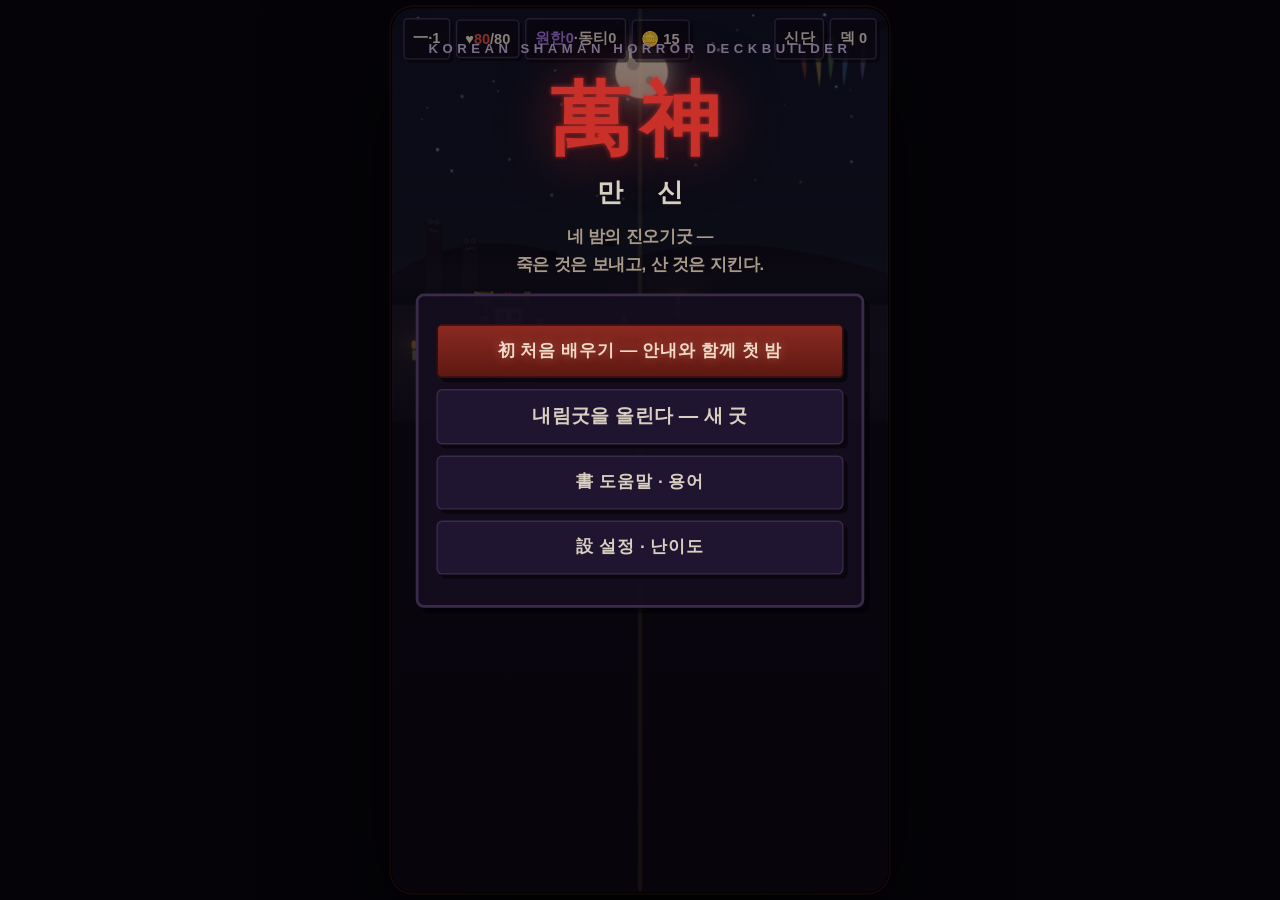
==== index.html @ 95920e44 "fix: adversarial-review findings on the P2 pass (v10.11) Two-agent adversarial verification of the P" ====
<!doctype html>
<html lang="ko">
<meta charset="utf-8">
<title>만신 (萬神) — 무속 호러 덱빌딩 로그라이크</title>
<meta name="viewport" content="width=device-width, initial-scale=1, maximum-scale=1, user-scalable=no">
<style>
  :root{
    --ink:#0b0812; --panel:#171021; --panel2:#1f1530; --line:#3a2b4a;
    --cream:#d9cfc0; --dim:#7a6f8a; --gold:#c99b3f; --blood:#a12a22; --blood2:#d84a3a;
    --blue:#3f6a9e; --green:#4fa86a; --paper:#e8d9b0; --pline:#a8853f; --han:#9a6fd0;
    --font:"Apple SD Gothic Neo","Pretendard","Noto Sans KR","Malgun Gothic",sans-serif;
  }
  *{box-sizing:border-box;margin:0;padding:0}
  html,body{height:100%}
  body{
    background:#050308; color:var(--cream); font-family:var(--font);
    display:flex; align-items:center; justify-content:center;
    overflow:hidden; touch-action:none; -webkit-user-select:none; user-select:none;
  }
  #frame{
    position:relative; overflow:hidden; border-radius:16px; background:var(--ink);
    border:1px solid #000;
    box-shadow:0 0 0 1px rgba(161,42,34,.15), 0 30px 90px rgba(0,0,0,.9);
  }
  canvas{display:block; touch-action:none}
  #vignette{position:absolute; inset:0; pointer-events:none; z-index:6;
    background:radial-gradient(120% 95% at 50% 40%, transparent 52%, rgba(2,1,5,.72) 100%)}
  /* ---------- 상단 ---------- */
  #topbar{
    position:absolute; top:7px; left:8px; right:8px; z-index:12;
    display:flex; gap:4px; align-items:center; flex-wrap:nowrap; white-space:nowrap;
  }
  .tchip{
    background:rgba(12,8,20,.9); border:1px solid var(--line); border-radius:9px;
    padding:5px 8px; font-size:11px; font-weight:800; color:var(--cream);
    font-variant-numeric:tabular-nums;
  }
  button.tchip{cursor:pointer}
  #cHP b{color:#d84a3a}
  #cWon b{color:var(--han)}
  .spacer{flex:1}
  #relicBar{
    position:absolute; top:36px; left:8px; right:8px; z-index:12;
    display:flex; gap:4px; flex-wrap:wrap;
  }
  .relic{
    background:rgba(12,8,20,.85); border:1px solid #4a3a28; border-radius:7px;
    padding:2px 6px; font-size:9.5px; font-weight:800; color:var(--gold); cursor:pointer;
  }
  /* ---------- 정보 박스 ---------- */
  .mbox{
    position:absolute; z-index:11; min-width:126px;
    background:rgba(12,8,20,.92); border:1px solid var(--line); border-radius:10px;
    padding:6px 9px 7px;
  }
  /* 1세대식 대각 구도: 적 스프라이트 우상 ↔ 적 정보 좌상 / 무당 좌하 ↔ 무당 정보 우하 — 창이 캐릭터를 덮지 않는다 */
  #enemyBox{top:58px; left:10px}
  #allyBox{top:232px; right:10px}
  .mbox .nrow{display:flex; align-items:center; gap:5px; font-size:12px; font-weight:900}
  .nrow .hpin{margin-left:auto; padding-left:8px; font-size:10px; font-weight:800; color:var(--dim); font-variant-numeric:tabular-nums}
  .tdot{width:8px;height:8px;border-radius:50%;flex:none}
  .hpbar{height:6px; background:#0a0612; border-radius:4px; margin-top:5px; overflow:hidden}
  .hpbar i{display:block; height:100%; border-radius:4px; background:#8a2a22; transition:width .3s}
  .hptxt{font-size:9.5px; font-weight:800; color:var(--dim); margin-top:3px; font-variant-numeric:tabular-nums}
  .strow{display:flex; gap:3px; margin-top:4px; flex-wrap:wrap; min-height:15px}
  .schip{font-size:9.5px; font-weight:800; background:var(--panel2); border:1px solid var(--line);
    border-radius:6px; padding:1px 5px; color:var(--cream)}
  #intentChip{
    position:absolute; left:14px; top:126px; z-index:11;
    background:#20080c; border:1.5px solid var(--blood2); color:#e88a7a; border-radius:9px;
    padding:4px 9px; font-size:12px; font-weight:900;
    text-shadow:0 0 8px rgba(216,74,58,.6);
  }
  #intentChip::before{content:'다음 수'; display:block; font-size:7.5px; line-height:1; letter-spacing:.14em;
    color:#755c58; margin-bottom:3px; text-shadow:none}
  #intentChip.calm{border-color:#3f6a9e; color:#7aa0c8; background:#0c1420; text-shadow:none}
  /* ---------- 신단 바 ---------- */
  #spiritBar{
    position:absolute; left:0; right:0; top:300px; height:58px; z-index:10;
    display:none; flex-direction:column; background:rgba(8,5,14,.72);
    border-top:1px solid rgba(58,43,74,.5);
  }
  #spiritChips{display:flex; gap:5px; justify-content:center; padding-top:4px}
  .spchip{
    width:50px; border-radius:9px; background:var(--panel); border:1.5px solid var(--line);
    padding:2px 0 3px; text-align:center; cursor:pointer;
  }
  .spchip .nm{font-size:8px; font-weight:800; color:var(--dim); display:block; margin-top:-2px}
  .spchip.on{border-color:var(--gold); box-shadow:0 0 10px rgba(201,155,63,.4); background:#241a30}
  .spchip.on .nm{color:var(--gold)}
  #auraTxt{text-align:center; font-size:9.5px; font-weight:800; color:var(--gold); padding-top:2px}
  /* ---------- 전투 판단 스트립 / 행동 결합형 튜토리얼 ---------- */
  #combatRail{position:absolute; left:8px; right:8px; top:362px; height:48px; z-index:11; display:none}
  #combatLedger,#battleCoach{position:absolute; inset:0; border:2px solid #1a1420;
    box-shadow:3px 3px 0 rgba(0,0,0,.58); overflow:hidden}
  #combatLedger{display:grid; grid-template-columns:1fr 1.22fr; background:#ece4d2; color:#1a1420}
  #combatLedger .ledger-cell{display:flex; flex-direction:column; justify-content:center; padding:4px 9px}
  #combatLedger .ledger-cell+ .ledger-cell{border-left:1px solid #7c7060}
  #combatLedger b{font-size:11.5px; line-height:1.15; font-variant-numeric:tabular-nums}
  #combatLedger span{font-size:8.5px; color:#5a5044; font-weight:800; margin-top:3px}
  #combatLedger.danger{border-color:#8a1a14}
  #combatLedger.danger #ledgerResult{color:#9a241c}
  #combatLedger.safe{border-color:#245e38}
  #combatLedger.safe #ledgerResult{color:#276c3d}
  #battleCoach{display:grid; grid-template-columns:54px 1fr; align-items:center;
    background:#21142a; border-color:#c99b3f; color:#f0e6d2; padding:4px 8px}
  #battleCoach[hidden],#combatLedger[hidden]{display:none}
  #coachStep{font-size:9px; letter-spacing:.08em; color:#d8b55c; font-weight:900; text-align:center;
    border-right:1px solid #6e5220; align-self:stretch; display:flex; align-items:center; justify-content:center}
  #battleCoach b{display:block; font-size:11px; color:#f0dc9e}
  #battleCoach span{display:block; font-size:8.8px; line-height:1.35; color:#b9acc6; font-weight:800; margin-top:1px}
  @keyframes focusbeat{50%{outline-color:#f0dc9e; filter:brightness(1.16)}}
  #intentChip.coach-focus,#btnEnd.coach-focus{outline:3px solid #c99b3f; outline-offset:2px; animation:focusbeat .8s infinite}
  #handArea.coach-focus .card{box-shadow:0 0 0 2px #c99b3f, 4px 4px 0 rgba(0,0,0,.55)}
  /* ---------- 손패 ---------- */
  #handArea{position:absolute; left:0; right:0; bottom:58px; height:166px; z-index:9}
  .card{
    position:absolute; width:86px; height:120px;
    background:linear-gradient(160deg,#ead9ae,#d8c390 60%,#c9b078);
    border:1.5px solid var(--pline); border-radius:9px; cursor:pointer;
    box-shadow:inset 0 0 14px rgba(120,80,20,.25), inset 0 0 0 2px rgba(161,42,34,.28), 0 5px 12px rgba(0,0,0,.6);
    transition:transform .18s, opacity .2s, filter .2s;
    overflow:hidden; color:#3a2812;
  }
  .card .band{height:23px; display:flex; align-items:center; justify-content:center;
    font-size:10.5px; font-weight:900; color:#f0e6d0; text-shadow:0 1px 2px rgba(0,0,0,.5);
    padding-left:10px}
  .card .kind{position:absolute; right:3px; top:4px; min-width:17px; height:15px; padding:0 3px;
    display:flex; align-items:center; justify-content:center; background:#ece4d2; border:1px solid #1a1420;
    color:#1a1420; font:900 8px/1 serif; text-shadow:none}
  .card .rune{position:absolute; right:3px; top:27px; font:900 43px/1 serif; color:#20180e;
    opacity:.07; pointer-events:none}
  .card.attack{border-top-color:#8a1a14}
  .card.guard{border-top-color:#245e38}
  .card.ritual{border-top-color:#5a3a8a}
  .card.bless{border-top-color:#8a6210}
  .card .cost{
    position:absolute; top:4px; left:4px; width:19px; height:19px; border-radius:50%;
    background:radial-gradient(circle at 35% 30%,#f0dc9e,#c99b3f); border:1px solid #6e5210;
    color:#2e2000; font-size:11px; font-weight:900; display:flex; align-items:center; justify-content:center;
  }
  .card .body{padding:5px 7px; font-size:10px; line-height:1.45; font-weight:800}
  .card .owner{position:absolute; bottom:3px; left:0; right:0; text-align:center;
    font-size:8.5px; font-weight:800; color:#8a6f3a}
  .card .seal{position:absolute; bottom:13px; right:5px; width:14px; height:14px; border-radius:50%;
    border:1.5px solid rgba(161,42,34,.6)}
  .card.dis{filter:grayscale(.75) brightness(.6)}
  .card.curse{background:linear-gradient(160deg,#1c1424,#140e1c); border-color:#3a2b4a; color:#8a7a9e;
    box-shadow:inset 0 0 16px rgba(90,50,140,.3), 0 5px 12px rgba(0,0,0,.6)}
  .card.curse .owner{color:#5a4a6e}
  .card.played{transform:translateY(-90px) scale(1.06) !important; opacity:0}
  /* ---------- 하단 ---------- */
  #botbar{
    position:absolute; left:0; right:0; bottom:0; height:56px; z-index:10;
    display:none; align-items:center; gap:6px; padding:0 10px 8px;
  }
  #energyOrb{
    width:44px; height:44px; border-radius:50%; flex:none;
    background:radial-gradient(circle at 35% 28%,#f0dc9e,#c99b3f 70%,#8a6210);
    border:2px solid #5e4208; color:#2e2000;
    display:flex; align-items:center; justify-content:center;
    font-size:13px; font-weight:900;
  }
  .pile{font-size:10px; font-weight:800; color:var(--dim); background:var(--panel);
    border:1px solid var(--line); border-radius:8px; padding:6px 8px}
  button{
    font-family:var(--font); cursor:pointer; border-radius:11px; font-weight:900;
    border:1.5px solid var(--line); background:var(--panel2); color:var(--cream);
    padding:10px 12px; font-size:12.5px;
  }
  button:active{transform:translateY(1.5px)}
  button:focus-visible{outline:2.5px solid var(--gold); outline-offset:2px}
  button.primary{background:linear-gradient(180deg,#8a2a22,#5e1812); border-color:#3a0e0a; color:#f0d9c9;
    text-shadow:0 0 8px rgba(240,150,120,.4)}
  #btnEnd{margin-left:auto}
  #btnGut{font-size:11px; padding:10px 9px; color:var(--dim)}
  #btnGut.ready{
    color:#2e2000; border-color:#8a6210;
    background:linear-gradient(180deg,#f0dc9e,#c99b3f);
    box-shadow:0 0 14px rgba(201,155,63,.55); animation:gutpulse 1.1s infinite;
  }
  @keyframes gutpulse{50%{box-shadow:0 0 24px rgba(201,155,63,.85)}}
  /* ---------- 오버레이 ---------- */
  .overlay{
    position:absolute; inset:0; z-index:20; overflow-y:auto;
    background:linear-gradient(180deg,#0e0916,#150d20 60%,#0b0812); padding:16px 15px 22px;
  }
  .overlay.dark{background:rgba(5,3,10,.85); backdrop-filter:blur(3px)}
  .overlay.hidden{display:none}
  .sheet{
    max-width:324px; margin:0 auto; background:rgba(20,13,30,.96);
    border:1px solid var(--line); border-radius:14px; padding:16px 14px;
  }
  .eyebrow{font-size:9.5px; letter-spacing:.34em; color:var(--dim); font-weight:800; text-align:center}
  h1.logo{
    text-align:center; font-size:58px; font-weight:900; letter-spacing:.12em; margin:8px 0 0;
    color:#c9302a; text-shadow:0 0 40px rgba(201,48,42,.5), 0 0 4px rgba(201,48,42,.8);
  }
  .logosub{text-align:center; font-size:19px; font-weight:900; letter-spacing:.5em; color:var(--cream); padding-left:.5em}
  .sub{text-align:center; font-size:12px; color:var(--dim); font-weight:700; line-height:1.65; text-wrap:balance}
  .story{font-size:11.5px; color:#b8a8d0; line-height:1.6; text-align:center;
    border-top:1px dashed var(--line); border-bottom:1px dashed var(--line); padding:8px 0; margin:10px 0}
  .optcard{
    display:flex; gap:10px; align-items:center; width:100%; text-align:left;
    padding:10px 11px; margin-top:8px;
  }
  .optcard .pv{flex:none; width:58px; height:58px; background:#0c0714; border:1px solid var(--line);
    border-radius:10px; overflow:hidden; display:flex; align-items:center; justify-content:center; font-size:24px}
  .optcard .tx b{display:flex; align-items:center; gap:5px; font-size:13px; color:var(--cream); flex-wrap:wrap}
  .optcard .tx span{display:block; font-size:10.5px; color:var(--dim); font-weight:700; line-height:1.5; margin-top:2px}
  .lvtag{font-size:9px; background:var(--gold); color:#2e2000; border-radius:5px; padding:0 4px}
  .whtag{font-size:9px; background:#5a3a8a; color:#e8daff; border-radius:5px; padding:0 4px}
  .maprow{display:flex; justify-content:center; gap:9px; margin-top:8px}
  .mapnode{width:82px; padding:8px 4px 6px; text-align:center; border-radius:11px; font-size:10.5px; font-weight:800; position:relative; z-index:1}
  .mapnode .ic{display:block; font-size:19px; margin-bottom:2px}
  .mapnode.done{opacity:.3}
  .mapnode.cur{box-shadow:0 0 0 2px var(--gold)}
  .mapnode.next{border-color:var(--blood2); background:#2a1220; animation:bnc 1.3s infinite}
  .mapnode:disabled{cursor:default}
  @keyframes bnc{50%{transform:translateY(-3px)}}
  .mapline{text-align:center; color:#3a2b4a; font-size:10px; margin-top:2px}
  #gutBanner{
    position:absolute; left:0; right:0; top:116px; z-index:14; pointer-events:none;
    text-align:center; padding:12px 0 14px;
    background:linear-gradient(90deg,transparent,rgba(5,3,10,.9) 16%,rgba(5,3,10,.9) 84%,transparent);
    opacity:0; transform:scale(1.14); transition:opacity .22s, transform .22s;
  }
  #gutBanner.on{opacity:1; transform:scale(1)}
  #gutBanner span{display:block; font-size:10px; letter-spacing:.5em; color:#8a7a9e; padding-left:.5em}
  #gutBanner b{display:block; font-size:29px; font-weight:900; letter-spacing:.18em; color:#c99b3f;
    text-shadow:0 0 26px currentColor; margin-top:2px}
  #actionBanner{position:absolute; left:50%; top:198px; z-index:14; pointer-events:none;
    min-width:124px; max-width:230px; padding:5px 12px 6px; text-align:center;
    background:#ece4d2; border:2px solid #1a1420; outline:1px solid #1a1420; outline-offset:-5px;
    color:#1a1420; opacity:0; transform:translate(-50%,8px) scale(.94);
    transition:opacity .13s,transform .13s; box-shadow:4px 4px 0 rgba(0,0,0,.55)}
  #actionBanner.on{opacity:1; transform:translate(-50%,0) scale(1)}
  #actionBanner span{display:block; font-size:7.5px; letter-spacing:.18em; color:#6a5c50; font-weight:900}
  #actionBanner b{display:block; margin-top:1px; font-size:12px; letter-spacing:.04em}
  .scrollfade{
    position:sticky; bottom:0; left:0; right:0; text-align:center;
    padding:26px 0 8px; pointer-events:none;
    background:linear-gradient(180deg, transparent, rgba(11,8,18,.95));
    color:var(--gold); font-size:11px; font-weight:900; letter-spacing:.15em;
  }
  #toast{
    position:absolute; left:50%; top:108px; transform:translateX(-50%); z-index:30;
    background:rgba(20,10,14,.95); color:#e8d0c0; border:1px solid var(--blood);
    border-radius:9px; padding:8px 14px; font-size:12px; font-weight:800;
    white-space:normal; text-align:center; line-height:1.5; width:max-content;
    opacity:0; transition:opacity .25s; pointer-events:none; max-width:93%;
  }
  .mapnode.hae{border-color:#9a6fd0; box-shadow:0 0 0 2px rgba(154,111,208,.45), 2px 2px 0 rgba(0,0,0,.5)}
  .mapnode.msel{border-color:var(--gold); box-shadow:0 0 0 2.5px var(--gold), 2px 2px 0 rgba(0,0,0,.5); animation:none}
  .mapnode.offpath{opacity:.35}
  #mapInfo{
    position:sticky; bottom:0; z-index:6;             /* 바텀시트 — 긴 지도에서도 화면 밖으로 밀리지 않는다 */
    margin-top:10px; padding:9px 10px; border:1.5px solid var(--gold); border-radius:8px;
    background:#241a30; font-size:11px; line-height:1.55; display:none;
    box-shadow:0 -10px 18px rgba(11,8,18,.85);
  }
  #mapInfo b{color:var(--gold)}
  .risktag{display:inline-block; background:#2a1620; border:1px solid #6a3040; color:#e8a0a8;
    border-radius:4px; padding:0 5px; font-size:9px; font-weight:800; margin:3px 3px 0 0}
  .card.sel::after{
    content:'▶ 한 번 더 탭'; position:absolute; left:0; right:0; bottom:2px;
    text-align:center; font-size:8.5px; font-weight:900; color:#8a2020;
  }
  .card.sel .owner, .card.sel .seal{visibility:hidden}
  .mapnode .ic{font-weight:900; color:#d9cfc0}
  .tagchip{display:inline-block; font-size:9px; font-weight:800; border-radius:5px; padding:1px 5px; margin-left:4px}
  #toast.on{opacity:1}
  .deckgrid{display:flex; flex-wrap:wrap; gap:6px; justify-content:center; margin-top:11px}
  .minicard{width:74px; background:linear-gradient(160deg,#ead9ae,#cdb47e); border:1px solid var(--pline);
    border-radius:8px; overflow:hidden; font-size:9px; font-weight:800; color:#3a2812}
  .minicard .band{height:17px; color:#f0e6d0; display:flex; align-items:center; justify-content:center; font-size:9px}
  .minicard .b2{padding:4px 5px; line-height:1.4; min-height:40px}
  .minicard.curse{background:linear-gradient(160deg,#1c1424,#140e1c); color:#8a7a9e; border-color:#3a2b4a}
  .minicard.pick{cursor:pointer}
  .minicard.pick:active{transform:translateY(1px)}
  .statsrow{display:flex; gap:7px; justify-content:center; margin:13px 0 4px}
  .statsrow div{background:var(--panel2); border:1px solid var(--line); border-radius:9px; padding:8px 11px; min-width:76px; text-align:center}
  .statsrow b{display:block; font-size:17px; font-variant-numeric:tabular-nums}
  .statsrow span{font-size:9px; letter-spacing:.1em; color:var(--dim)}
  .draftrow{display:flex; gap:8px; justify-content:center; margin-top:12px}
  .draftcard{width:92px; cursor:pointer; background:linear-gradient(160deg,#ead9ae,#cdb47e);
    border:1.5px solid var(--pline); border-radius:10px; overflow:hidden; font-size:10px; font-weight:800; color:#3a2812}
  .draftcard .band{height:22px; color:#f0e6d0; display:flex; align-items:center; justify-content:center; font-size:10px; font-weight:900}
  .draftcard .b2{padding:6px 6px; line-height:1.45; min-height:64px}
  .draftcard:active{transform:translateY(1.5px)}
  /* ---------- 레트로(픽셀) UI 오버라이드 ---------- */
  .mbox{border-radius:3px; border-width:2px; box-shadow:3px 3px 0 rgba(0,0,0,.6)}
  .tchip,.relic{border-radius:3px; box-shadow:2px 2px 0 rgba(0,0,0,.55)}
  #intentChip{border-radius:3px; box-shadow:2px 2px 0 rgba(0,0,0,.6)}
  button{border-radius:4px; box-shadow:3px 3px 0 rgba(0,0,0,.5)}
  button:active{transform:translate(2px,2px); box-shadow:1px 1px 0 rgba(0,0,0,.5)}
  .card{border-radius:4px; box-shadow:inset 0 0 14px rgba(120,80,20,.25), inset 0 0 0 2px rgba(161,42,34,.28), 4px 4px 0 rgba(0,0,0,.55)}
  .minicard,.draftcard{border-radius:3px; box-shadow:2px 2px 0 rgba(0,0,0,.5)}
  .spchip{border-radius:3px}
  .sheet{border-radius:6px; border-width:2px; box-shadow:4px 4px 0 rgba(0,0,0,.5)}
  .mapnode{border-radius:3px; box-shadow:2px 2px 0 rgba(0,0,0,.5)}
  .optcard .pv{border-radius:3px}
  .hpbar{border-radius:0; border:1px solid #0a0612}
  .hpbar i{border-radius:0;
    background-image:repeating-linear-gradient(90deg,rgba(255,255,255,.14) 0 2px,transparent 2px 6px,rgba(0,0,0,.3) 6px 7px)}
  #eHpI{background-color:#8a2a22}
  #aHpI{background-color:#4fa86a}
  #energyOrb{border-radius:6px; box-shadow:3px 3px 0 rgba(0,0,0,.55)}
  .pile{border-radius:3px}
  /* ---------- 시작 메뉴: 플레이 우선, 설정은 점진 공개 ---------- */
  #titleOv{background:
    linear-gradient(180deg,rgba(5,3,9,.35),rgba(9,5,14,.76) 42%,rgba(7,4,11,.97) 100%);
    padding-top:10px}
  #titleOv::before{content:''; position:absolute; inset:0; pointer-events:none;
    background:linear-gradient(90deg,transparent 49.4%,rgba(201,155,63,.10) 50%,transparent 50.6%)}
  #titleOv>*{position:relative}
  .title-top-space{height:13px}
  #titleOv .title-sheet{margin-top:10px; padding:12px 13px 13px; background:rgba(20,13,30,.94)}
  #titleOv .title-sheet button{min-height:38px}
  #btnSettings[aria-expanded="true"]{border-color:var(--gold); color:#f0dc9e}
  #titleSettings{display:grid; grid-template-columns:1fr 1fr; gap:6px; margin-top:8px;
    padding-top:8px; border-top:1px dashed #4b3a56}
  #titleSettings[hidden]{display:none}
  #titleSettings button{min-height:37px!important; margin-top:0!important; padding:7px 5px; font-size:10px; line-height:1.25}
  #titleSettings #btnGeumje{grid-column:1/-1}
  /* ---------- 게임보이 전투창 (1세대 문법: 크림 창 + 이중 테두리) ---------- */
  .mbox{background:#ece4d2; border:2px solid #1a1420; color:#1a1420;
    outline:1px solid #1a1420; outline-offset:-5px; padding:8px 10px 9px}
  .mbox .nrow{color:#1a1420}
  .hptxt{color:#4a4034}
  .mbox .schip{background:#d8ccb4; border-color:#1a1420; color:#1a1420}
  .nrow .hpin{color:#4a4034}
  .hpbar{background:#c9bfa8; border:1px solid #1a1420; height:7px}
  .hpbar i{background-image:none}
  #eHpI{background-color:#8a2a22}
  #aHpI{background-color:#2a7a3a}
  #intentChip{background:#ece4d2; border:2px solid #1a1420; color:#8a1a14;
    outline:1px solid #1a1420; outline-offset:-4px; text-shadow:none}
  #intentChip.calm{background:#ece4d2; border-color:#1a1420; color:#24486e; text-shadow:none}
  #botbar button{background:#ece4d2; border:2px solid #1a1420; color:#1a1420; text-shadow:none}
  #botbar button.primary{background:#ece4d2; border-color:#1a1420; color:#1a1420; text-shadow:none}
  #botbar #btnGut.ready{background:linear-gradient(180deg,#f0dc9e,#c99b3f); color:#2e2000; border-color:#1a1420}
  .pile{background:#ece4d2; border:1.5px solid #1a1420; color:#4a4034}
  .tchip{padding:7px 6px; font-size:10.5px}
  .card.sel{transform:translateY(-36px) scale(1.34) !important; z-index:99 !important;
    box-shadow:0 0 0 2px #c99b3f, 6px 10px 0 rgba(0,0,0,.55) !important}
  @media (prefers-reduced-motion:reduce){
    .mapnode.next,#intentChip.coach-focus,#btnEnd.coach-focus{animation:none}
    #toast,#actionBanner{transition:none}
  }
</style>

<div id="frame">
  <canvas id="cv"></canvas>
  <div id="vignette"></div>

  <div id="topbar">
    <div class="tchip" id="cFloor">一·1</div>
    <div class="tchip" id="cHP">♥ <b>80</b>/80</div>
    <div class="tchip" id="cWon"><b>원한 0</b></div>
    <div class="tchip" id="cCoin">🪙 <b>0</b></div>
    <div class="spacer"></div>
    <button class="tchip" id="btnAltar">신단</button>
    <button class="tchip" id="btnDeck">덱 10</button>
  </div>
  <div id="relicBar"></div>

  <div class="mbox" id="enemyBox" style="display:none">
    <div class="nrow"><span class="tdot" id="eDot"></span><span id="eName">?</span><span class="hpin" id="eHpT">0/0</span></div>
    <div class="hpbar"><i id="eHpI"></i></div>
    <div class="strow" id="eSt"></div>
  </div>
  <div id="intentChip" role="button" tabindex="0" aria-label="귀신의 다음 수 자세히 보기" style="display:none">⚔ 8</div>
  <div class="mbox" id="allyBox" style="display:none">
    <div class="nrow"><span class="tdot" style="background:#c99b3f"></span><span>무당</span><span class="hpin" id="aHpT">80/80</span></div>
    <div class="hpbar"><i id="aHpI"></i></div>
    <div class="strow" id="aSt"></div>
  </div>

  <div id="spiritBar">
    <div id="spiritChips"></div>
    <div id="auraTxt"></div>
  </div>

  <div id="combatRail">
    <div id="combatLedger" aria-live="polite">
      <div class="ledger-cell"><b id="ledgerIntent">다음 수 없음</b><span id="ledgerHits">귀신이 숨을 고른다</span></div>
      <div class="ledger-cell"><b id="ledgerResult">체력 손실 없음</b><span id="ledgerBlock">방어 0</span></div>
    </div>
    <div id="battleCoach" hidden aria-live="polite">
      <div id="coachStep">첫 굿판</div>
      <div><b id="coachTitle">부적 살피기</b><span id="coachText">부적을 탭해 펼쳐 본다.</span></div>
    </div>
  </div>

  <div id="handArea"></div>
  <div id="botbar">
    <div id="energyOrb">3/3</div>
    <div class="pile" id="pileDraw">덱 0</div>
    <div class="pile" id="pileDisc">버림 0</div>
    <button id="btnGut">신명 0/5</button>
    <button class="primary" id="btnEnd">▶ 턴 종료</button>
  </div>

  <div id="gutBanner"><span>굿 거 리</span><b id="gutName">—</b></div>
  <div id="actionBanner"><span id="actionKind">부적</span><b id="actionName">—</b></div>
  <div id="toast"></div>

  <div class="overlay" id="titleOv">
    <div class="title-top-space"></div>
    <div class="eyebrow">KOREAN SHAMAN HORROR DECKBUILDER</div>
    <h1 class="logo">萬神</h1>
    <div class="logosub">만 신</div>
    <p class="sub" style="margin-top:10px;color:#a89a88">네 밤의 진오기굿 —<br>죽은 것은 보내고, 산 것은 지킨다.</p>
    <div class="sheet title-sheet">
      <button class="primary" id="btnCont" style="width:100%;font-size:15px;display:none">燈 이어서 야행한다</button>
      <button class="primary" id="btnLearn" style="width:100%;margin-top:8px">初 처음 배우기 — 안내와 함께 첫 밤</button>
      <button id="btnNew" style="width:100%;margin-top:8px;font-size:14px">내림굿을 올린다 — 새 굿</button>
      <button id="btnHelp" style="width:100%;margin-top:8px">書 도움말 · 용어</button>
      <button id="btnSettings" aria-expanded="false" style="width:100%;margin-top:8px">設 설정 · 난이도</button>
      <div id="titleSettings" hidden>
        <button id="btnMute">音 소리 켜짐</button>
        <button id="btnFlash">光 화면 번쩍임: 전체</button>
        <button id="btnDiff">衡 난이도: 본굿</button>
        <button id="btnGeumje" style="display:none">금제(禁制) 0</button>
      </div>
      <div class="sub" id="titleMeta" style="margin-top:9px"></div>
    </div>
  </div>

  <!-- 도움말·용어 사전 — 사전 정의가 아니라 게임 효과 우선, 「쉬운 행동 설명 — 무속 용어」 이중 표기 -->
  <div class="overlay hidden" id="helpOv">
    <div style="height:10px"></div>
    <div class="sheet">
      <div class="eyebrow">도움말 · 용어</div>
      <div style="font-size:11px;font-weight:800;line-height:1.85;margin-top:6px" id="helpBody">
        <b style="color:var(--gold)">⚔ 전투</b><br>
        · <b>행동력 — 신력(神力)</b>: 카드를 내는 비용. 매 턴 3으로 시작<br>
        · <b>굿 게이지 — 신명(神明)</b>: 카드 1장마다 +1, 5가 되면 필살굿을 쓸 수 있다<br>
        · <b>신령 바꾸기 — 강신(降神)</b>: 신력 1로 빙의를 바꾼다. 빙의 효과(신기)가 통째로 바뀐다<br>
        · <b>필살굿 — 굿거리</b>: 빙의 신령의 궁극기. 턴에 한 번<br>
        · <b>전투의 한(恨)</b>: 붙은 쪽이 매 턴 그 수치만큼 피해를 입고 1 줄어든다. <b style="color:#e88a7a">신단 원한과는 다른 수치다</b><br>
        · <b>낙인(烙)</b>: 공격 카드가 적중할 때마다 추가 피해. 철갑을 뚫는다<br>
        <b style="color:var(--gold)" >🕯 런 진행</b><br>
        · <b>신단 원한</b>: 봉인의 대가로 쌓이는 밤길 전체 수치. <b>4마다 저주 카드(동티) 1장</b>이 매 전투 덱에 스며든다<br>
        · <b>저주 카드 — 동티</b>: 낼 수 없는 카드. 손을 썩힌다<br>
        · <b>신단에 거둔다 — 봉인</b>: 이긴 귀신의 빙의 효과+필살굿+카드 3장. 출전은 몸주신+2위, 나머지는 대기<br>
        · <b>보내주고 회복한다 — 천도</b>: 회복 + 최대체력 + 명복(다음 전투 축복)<br>
        · <b>신령을 강화한다 — 치성</b>: 고른 신령의 카드가 전부 강화<br>
        <b style="color:var(--gold)">🗺 경로 · 서사</b><br>
        · <b>신물로 한을 풀어준다 — 해원(解冤)</b>: 사연 맞는 신물을 건네면 싸우지 않고 거둔다 (지도의 解)<br>
        · <b>휴식처 — 당산목</b>: 휴식·위령제·천도재·소각·편성<br>
        · <b>거둠 성향 — 신위 / 보냄 성향 — 공덕</b>: 무복 색과 엔딩이 갈린다<br>
        · <b>지도 위험 태그</b>: 연타·반사·관통·동티·한(恨)·약화·성장·흡혈·철갑·회복·거울 — 덱과 상성을 보고 길을 골라라<br>
        <b style="color:var(--gold)">⚖ 난이도</b><br>
        · <b>본굿(표준)</b>: 회복이 귀하다. 실수의 대가가 다음 막까지 남는다<br>
        · <b>이야기(관대)</b>: 서사 감상용 — 이전의 넉넉한 회복<br>
        · <b>도전 수정자 — 금제(禁制)</b>: 클리어 후 해금, 본굿 위에 얹힌다
      </div>
      <button id="btnTipReset" style="width:100%;margin-top:10px">🔁 튜토리얼 안내 다시 보기 (초기화)</button>
      <button class="primary" id="btnHelpClose" style="width:100%;margin-top:8px">돌아간다</button>
    </div>
  </div>

  <div class="overlay hidden" id="starterOv">
    <div style="height:8px"></div>
    <div class="sheet">
      <div class="eyebrow">내림굿 — 몸주신</div>
      <h2 style="text-align:center;font-size:17px;margin-top:4px">어느 신을 몸에 모실까?</h2>
      <div id="starterList"></div>
    </div>
    <div class="scrollfade">⌄ 아래로 더 있다</div>
  </div>

  <div class="overlay hidden" id="mapOv">
    <div class="sheet" style="max-width:334px">
      <div class="eyebrow" id="mapAct">첫째 밤</div>
      <p class="sub" id="mapDesc" style="margin-top:4px"></p>
      <div id="mapList" style="margin-top:5px"></div>
      <div id="mapInfo"></div>
    </div>
  </div>

  <!-- 무구 드래프트 -->
  <div class="overlay dark hidden" id="draftOv">
    <div style="height:60px"></div>
    <div class="sheet">
      <h2 style="text-align:center;font-size:18px" id="draftTitle">📿 전리품 — 부적 한 장</h2>
      <p class="sub" id="draftSub">굿판에 떨어진 무구 중 하나를 줍는다.</p>
      <div class="draftrow" id="draftRow"></div>
      <button id="btnDraftSkip" style="width:100%;margin-top:12px">줍지 않는다 (덱을 가볍게)</button>
    </div>
  </div>

  <div class="overlay dark hidden" id="rewardOv">
    <div style="height:30px"></div>
    <div class="sheet">
      <h2 style="text-align:center;font-size:18px" id="rewardTitle">잠재웠다</h2>
      <div class="story" id="rewardStory"></div>
      <div id="rewardOpts"></div>
    </div>
  </div>

  <div class="overlay hidden" id="restOv">
    <div style="height:40px"></div>
    <div class="sheet">
      <h2 style="text-align:center;font-size:18px">🌳 당산나무 아래</h2>
      <p class="sub">오색 천이 바람도 없이 흔들린다.</p>
      <div id="restOpts"></div>
    </div>
  </div>

  <div class="overlay hidden" id="eventOv">
    <div style="height:50px"></div>
    <div class="sheet">
      <h2 style="text-align:center;font-size:17px" id="evTitle">?</h2>
      <p class="sub" id="evText"></p>
      <div id="evOpts"></div>
    </div>
  </div>

  <div class="overlay dark hidden" id="pickOv">
    <div style="height:34px"></div>
    <div class="sheet">
      <h2 style="text-align:center;font-size:16px" id="pickTitle">신령 선택</h2>
      <div id="pickList"></div>
      <button id="btnPickCancel" style="width:100%;margin-top:10px">그만두기</button>
    </div>
  </div>

  <!-- 점괘 — 덱 위 3장 이지선다 (v0.10) -->
  <div class="overlay dark hidden" id="scryOv">
    <div style="height:24px"></div>
    <div class="sheet" style="max-width:334px">
      <h2 style="text-align:center;font-size:16px">☰ 점괘 — 덱 위를 읽는다</h2>
      <div class="deckgrid" id="scryList"></div>
      <button id="btnScryKeep" class="primary" style="width:100%;margin-top:11px">그대로 둔다</button>
      <button id="btnScryBury" style="width:100%;margin-top:8px">전부 파묻는다 — 버린 더미로</button>
    </div>
  </div>

  <!-- 카드 소각 -->
  <div class="overlay dark hidden" id="burnOv">
    <div style="height:24px"></div>
    <div class="sheet" style="max-width:334px">
      <h2 style="text-align:center;font-size:16px" id="burnTitle">🔥 부적 태우기 — 한 장을 고른다</h2>
      <div class="deckgrid" id="burnList"></div>
      <button id="btnBurnCancel" style="width:100%;margin-top:11px">그만두기</button>
    </div>
  </div>

  <div class="overlay dark hidden" id="gearOv">
    <div style="height:30px"></div>
    <div class="sheet">
      <h2 style="text-align:center;font-size:16px">📿 무구와 신물</h2>
      <div id="gearList"></div>
      <button id="btnGearClose" style="width:100%;margin-top:11px">닫기</button>
    </div>
  </div>

  <div class="overlay dark hidden" id="deckOv">
    <div style="height:24px"></div>
    <div class="sheet" style="max-width:334px">
      <h2 style="text-align:center;font-size:16px" id="deckTitle">부적 꾸러미</h2>
      <div class="deckgrid" id="deckList"></div>
      <button id="btnDeckClose" style="width:100%;margin-top:11px">닫기</button>
    </div>
  </div>

  <div class="overlay dark hidden" id="altarOv">
    <div style="height:18px"></div>
    <div class="sheet">
      <h2 style="text-align:center;font-size:16px">🕯 신단</h2>
      <div id="altarList"></div>
      <button id="btnAltarClose" style="width:100%;margin-top:11px">닫기</button>
    </div>
  </div>

  <!-- 막간 -->
  <div class="overlay hidden" id="interOv">
    <div style="height:60px"></div>
    <div class="sheet" style="text-align:center">
      <div class="eyebrow" id="interEyebrow">첫째 밤이 끝났다</div>
      <h2 id="interTitle" style="font-size:20px;margin-top:6px">—</h2>
      <p class="sub" id="interText" style="margin-top:8px"></p>
      <div class="story" id="interRelic"></div>
      <div id="boonRow"></div>
      <button id="btnInterLineup" style="width:100%;margin-top:8px">🪶 신단 정비 — 출전 편성</button>
      <button class="primary" id="btnInterGo" style="width:100%;margin-top:8px">다음 밤으로</button>
    </div>
  </div>

  <div class="overlay hidden" id="endOv">
    <div style="height:40px"></div>
    <div class="sheet" style="text-align:center">
      <h2 id="endTitle" style="font-size:21px">—</h2>
      <p class="sub" id="endText" style="margin-top:8px"></p>
      <div id="endParty" style="display:flex;justify-content:center;gap:5px;margin-top:12px;flex-wrap:wrap"></div>
      <div class="statsrow" id="endStats"></div>
      <div id="endRunStats"></div>
      <button class="primary" id="btnEndRestart" style="width:100%;margin-top:12px">새 밤길에 나선다</button>
    </div>
  </div>
</div>

<script>
'use strict';
/* ============================================================
   만신 (萬神) v2 — 무속 호러 덱빌딩 로그라이크
   4막(밤) 구조 · 몸주신 6 · 봉인 귀신 18 · 막보스 4
   무구 드래프트 + 유물 + 카드 소각 + 신규 적 기제(거울/반사/흡혈/증식)
   ============================================================ */

const VW=360, VH=640, STAGE_H=298, TAU=Math.PI*2;   // 무대를 넓혀 신단 바~손패 사이 죽은 공간을 줄인다
const clamp=(v,a,b)=>v<a?a:v>b?b:v;
const sleep=ms=>new Promise(r=>setTimeout(r,ms));
const pick=a=>a[Math.floor(Math.random()*a.length)];
function josa(w,a,b){const c=w.charCodeAt(w.length-1);return ((c-0xAC00)%28>0)?a:b;}

// ---------- 사운드 ----------
let AC=null, droneNodes=null, musicBus=null, bgmTimer=0;
let muted=localStorage.getItem('ms_mute')==='1';
let nextBless=false;   // 천도의 명복: 다음 전투 축복
function ac(){if(!AC){try{AC=new (window.AudioContext||window.webkitAudioContext)();}catch(e){}}if(AC&&AC.state==='suspended')AC.resume();return AC;}
// 음악 전용 버스 — 타격·굿거리 순간 덕킹으로 효과음에 자리를 내준다
function musicG(){
  const a=ac(); if(!a)return null;
  if(!musicBus){try{const g=a.createGain();g.gain.value=1;g.connect(a.destination);musicBus=g;}catch(e){}}
  return musicBus;
}
function duckMusic(db,dur){
  if(muted||!musicBus||!AC)return;
  try{
    const g=musicBus.gain, t0=AC.currentTime, k=Math.pow(10,-(db||4)/20);
    g.cancelScheduledValues(t0); g.setValueAtTime(g.value,t0);
    g.linearRampToValueAtTime(k,t0+0.03);
    g.linearRampToValueAtTime(1,t0+(dur||0.3));
  }catch(e){}
}
function tone(f0,f1,dur,type,vol,delay,toMusic){
  if(muted)return;
  const a=ac(); if(!a)return;
  try{
    const t0=a.currentTime+(delay||0), o=a.createOscillator(), g=a.createGain();
    o.type=type||'sine';
    o.frequency.setValueAtTime(Math.max(1,f0),t0);
    o.frequency.exponentialRampToValueAtTime(Math.max(1,f1),t0+dur);
    g.gain.setValueAtTime(vol||0.08,t0);
    g.gain.exponentialRampToValueAtTime(0.0001,t0+dur);
    o.connect(g); g.connect(toMusic?(musicG()||a.destination):a.destination);
    o.start(t0); o.stop(t0+dur+0.02);
  }catch(e){}
}
// 전투 배경음 — 저역 드론 + 바람(여과 노이즈) + 성근 계면조 종소리. 전부 절차 합성 (외부 파일 0)
function startDrone(){
  if(muted)return;
  const a=ac(); if(!a||droneNodes)return;
  try{
    const bus=musicG()||a.destination;
    const g=a.createGain(); g.gain.value=0.016; g.connect(bus);
    const o1=a.createOscillator(); o1.type='sine'; o1.frequency.value=54;
    const o2=a.createOscillator(); o2.type='sine'; o2.frequency.value=55.7;
    o1.connect(g); o2.connect(g); o1.start(); o2.start();
    const nb=a.createBuffer(1,a.sampleRate*2,a.sampleRate);       // 밤바람
    const nd=nb.getChannelData(0); for(let i=0;i<nd.length;i++)nd[i]=Math.random()*2-1;
    const ns=a.createBufferSource(); ns.buffer=nb; ns.loop=true;
    const bp=a.createBiquadFilter(); bp.type='bandpass'; bp.frequency.value=260; bp.Q.value=1.6;
    const ng=a.createGain(); ng.gain.value=0.011;
    const lfo=a.createOscillator(); lfo.frequency.value=0.11;     // 바람이 느리게 쏠린다
    const lg=a.createGain(); lg.gain.value=140; lfo.connect(lg); lg.connect(bp.frequency);
    ns.connect(bp); bp.connect(ng); ng.connect(bus);
    ns.start(); lfo.start();
    droneNodes={g,o1,o2,ns,ng,lfo};
    clearInterval(bgmTimer);
    bgmTimer=setInterval(bgmTick,900);
  }catch(e){}
}
function bgmTick(){ // 성근 종소리 — 대개는 침묵이 긴장을 만든다
  if(muted||!droneNodes)return;
  if(Math.random()<0.62)return;
  const SC=[110,130.8,146.8,164.8,196];                           // A 계면조풍 5음
  const f=SC[Math.floor(Math.random()*SC.length)]*(Math.random()<0.25?2:1);
  tone(f,f*0.995,2.2,'sine',0.028,0,true);
  if(Math.random()<0.3)tone(f/2,f/2*0.997,2.6,'sine',0.015,0.05,true);
  if(Math.random()<0.12)[1568,1760].forEach((h,i)=>tone(h,h-30,0.5,'sine',0.011,i*0.13,true));  // 방울 잔울림
}
function stopDrone(){
  clearInterval(bgmTimer); bgmTimer=0;
  if(!droneNodes)return;
  try{
    droneNodes.g.gain.exponentialRampToValueAtTime(0.0001,AC.currentTime+0.8);
    droneNodes.ng.gain.exponentialRampToValueAtTime(0.0001,AC.currentTime+0.8);
    droneNodes.o1.stop(AC.currentTime+1);droneNodes.o2.stop(AC.currentTime+1);
    droneNodes.ns.stop(AC.currentTime+1);droneNodes.lfo.stop(AC.currentTime+1);
  }catch(e){}
  droneNodes=null;
}
const snd={
  tap:()=>tone(700,640,0.05,'square',0.03),
  jingle:()=>{tone(2100,2000,0.09,'sine',0.045);tone(2450,2350,0.1,'sine',0.04,0.05);tone(2750,2650,0.12,'sine',0.035,0.1);},
  hit:()=>tone(160,55,0.14,'square',0.09),
  // 시전음 — 카드 fx 계통별 첫 레이어 (없는 계통은 기존 방울 소리)
  cast:fam=>{
    switch(fam){
      case 'slash':    tone(900,260,0.08,'square',0.035); break;
      case 'talisman': tone(1100,1700,0.07,'square',0.03); tone(1500,1900,0.05,'square',0.02,0.05); break;
      case 'hanMist':  tone(140,85,0.35,'sawtooth',0.03); break;
      case 'seal':     tone(300,220,0.09,'triangle',0.05); break;
      case 'ward':     tone(520,760,0.12,'triangle',0.04); tone(1040,1000,0.15,'sine',0.02,0.07); break;
      case 'heal':     tone(500,760,0.16,'sine',0.035); break;
      default: snd.jingle();
    }
  },
  // 적중음+잔향 — pos: first(강)/mid(짧고 약)/last(재강조). 잔향은 mid에서 생략
  strike:(fam,pos)=>{
    const k=pos==='mid'?0.55:pos==='last'?1.2:1, tail=pos!=='mid';
    switch(fam){
      case 'slash':
        tone(160,55,pos==='mid'?0.09:0.14,'square',0.09*k);
        tone(1900,700,0.06,'square',0.03*k);
        if(tail)tone(2400,2100,0.18,'sine',0.014,0.09);
        break;
      case 'talisman':
        tone(320,90,0.12,'square',0.08*k);
        tone(1500,2200,0.05,'square',0.025*k);
        if(tail){tone(700,300,0.2,'sawtooth',0.02,0.1);tone(2000,1500,0.15,'sine',0.012,0.16);}
        break;
      case 'hanMist':
        tone(480,150,0.3,'sine',0.055*k);
        tone(150,60,0.4,'sawtooth',0.03*k,0.02);
        if(tail)tone(75,52,0.6,'sine',0.02,0.18);
        break;
      case 'seal':
        tone(95,40,0.16,'sine',0.11*k);
        tone(240,140,0.08,'square',0.05*k,0.01);
        if(tail)tone(130,105,0.3,'triangle',0.02,0.12);
        break;
      default:                                       // impact 등 일반 타격
        tone(160,55,pos==='mid'?0.1:0.14,'square',0.09*k);
        if(tail)tone(90,60,0.25,'sine',0.02,0.08);
    }
  },
  block:()=>{tone(290,240,0.1,'triangle',0.06);tone(1568,1500,0.28,'sine',0.011,0.1);},
  heal:()=>{tone(620,820,0.15,'sine',0.045);tone(820,1020,0.17,'sine',0.035,0.09);tone(1640,1600,0.22,'sine',0.012,0.2);},
  buff:()=>tone(400,600,0.15,'triangle',0.055),
  han:()=>tone(480,150,0.3,'sine',0.055),
  curse:()=>{tone(200,90,0.4,'sawtooth',0.055);tone(211,95,0.4,'sawtooth',0.04,0.02);},
  ehit:()=>tone(190,70,0.18,'sawtooth',0.08),
  die:()=>{tone(440,90,0.55,'triangle',0.075);tone(452,85,0.5,'sine',0.05,0.04);},
  stinger:()=>{tone(233,230,0.9,'sawtooth',0.05);tone(247,244,0.9,'sawtooth',0.05,0.02);tone(466,460,0.7,'sine',0.03,0.05);},
  gong:()=>{tone(186,182,1.2,'sine',0.1);tone(280,276,1,'sine',0.05,0.06);},
  win:()=>{[392,494,587,784].forEach((f,i)=>tone(f,f,0.2,'triangle',0.06,i*0.14));},
  lose:()=>{tone(340,100,1.1,'triangle',0.08);tone(347,102,1.1,'sine',0.05,0.03);},
  drum:()=>{tone(98,50,0.19,'sine',0.11);tone(98,50,0.19,'sine',0.1,0.16);},
  heart:()=>{tone(62,48,0.13,'sine',0.12);tone(58,44,0.16,'sine',0.1,0.18);},
  thorn:()=>tone(1400,900,0.08,'square',0.05),
  gutcast:()=>{
    tone(98,50,0.22,'sine',0.12);tone(98,50,0.22,'sine',0.11,0.14);
    [1568,1760,2093].forEach((f,i)=>tone(f,f-40,0.24,'sine',0.05,0.16+i*0.09));
  }
};

// ---------- 카드 ----------
const CARDS={
  bujeok:{name:'부적 던지기',cost:1,fx:'talisman',v:{dmg:6},u:{dmg:9}},
  bangul:{name:'방울 흔들기',cost:1,v:{block:6},u:{block:9}},
  dongti:{name:'동티',cost:99,curse:true,v:{}},
  // 몸주신
  janggun1:{name:'언월도',cost:1,v:{dmg:9},u:{dmg:12}},
  janggun2:{name:'군령',cost:1,v:{str:1},u:{str:2}},
  janggun3:{name:'진돌격',cost:2,v:{dmg:14,selfDmg:2},u:{dmg:19,selfDmg:2}},
  yong1:{name:'물벼락',cost:1,v:{dmg:7},u:{dmg:10}},
  yong2:{name:'비늘갑주',cost:1,v:{block:9},u:{block:12}},
  yong3:{name:'용오름',cost:2,v:{dmg:5,hits:2},u:{dmg:7,hits:2}},
  san1:{name:'호랑이 발톱',cost:1,v:{dmg:8},u:{dmg:11}},
  san2:{name:'산바람',cost:1,v:{block:5,heal:3},u:{block:6,heal:5}},
  san3:{name:'포효',cost:1,v:{weak:2},u:{weak:3}},
  chil1:{name:'별빛 소나기',cost:2,fx:'talisman',v:{dmg:3,hits:4},u:{dmg:4,hits:4}},
  chil2:{name:'북두 읽기',cost:1,v:{draw:2},u:{draw:2,energy:1}},
  chil3:{name:'성수 뿌리기',cost:1,v:{heal:6},u:{heal:9}},
  bari1:{name:'서천꽃',cost:1,v:{heal:4,dot:2},u:{heal:5,dot:4}},
  bari2:{name:'넋 건지기',cost:1,fx:'hanMist',v:{dmg:6,dot:1},u:{dmg:8,dot:2}},
  bari3:{name:'저승문',cost:2,v:{dot:5,weak:2},u:{dot:7,weak:2}},
  // 귀신
  cheonyeo1:{name:'통곡',cost:1,v:{weak:2,dot:2},u:{weak:2,dot:4}},
  cheonyeo2:{name:'머리카락 옭기',cost:1,fx:'hanMist',v:{dmg:5,dot:3},u:{dmg:6,dot:5}},
  cheonyeo3:{name:'한풀이',cost:2,v:{doubleHan:true},u:{cost:1,doubleHan:true}},
  dalgyal1:{name:'데굴데굴',cost:1,v:{block:5,draw:1},u:{block:7,draw:1}},
  dalgyal2:{name:'무표정',cost:1,v:{weak:2},u:{weak:3}},
  dalgyal3:{name:'낯없음',cost:0,v:{draw:1},u:{draw:2}},
  dokkaebi1:{name:'방망이질',cost:1,v:{dmg:9,cond:{k:'enemyBlock',bonus:5}},u:{dmg:12,cond:{k:'enemyBlock',bonus:6}}},
  dokkaebi2:{name:'도깨비불',cost:1,v:{dmg:3,hits:2,dot:1},u:{dmg:4,hits:2,dot:2}},
  dokkaebi3:{name:'금 나와라 뚝딱',cost:1,v:{energy:2,draw:1},u:{cost:0,energy:2,draw:1}},
  mul1:{name:'물귀신 작전',cost:1,v:{dmg:9,selfDmg:3},u:{dmg:13,selfDmg:3}},
  mul2:{name:'소용돌이',cost:2,v:{dmg:4,hits:3},u:{dmg:5,hits:3}},
  mul3:{name:'물장막',cost:1,v:{block:7,cond:{k:'enemyWeak',bonus:4}},u:{block:10,cond:{k:'enemyWeak',bonus:4}}},
  eoduk1:{name:'그림자 숨기',cost:1,v:{block:7},u:{block:10}},
  eoduk2:{name:'야습',cost:1,v:{dmg:6,draw:1},u:{dmg:8,draw:1}},
  eoduk3:{name:'어둠뭉치',cost:1,v:{dmg:6,cond:{k:'myBlock3',bonus:4}},u:{dmg:9,cond:{k:'myBlock3',bonus:4}}},
  yagwang1:{name:'신발 훔치기',cost:1,v:{dmg:4,energy:1},u:{dmg:7,energy:1}},
  yagwang2:{name:'낄낄',cost:0,v:{dmg:3,cond:{k:'turnCards',bonus:4}},u:{dmg:4,cond:{k:'turnCards',bonus:5}}},
  yagwang3:{name:'밤도망',cost:0,v:{block:3,cond:{k:'energyLeft',bonus:3}},u:{block:4,cond:{k:'energyLeft',bonus:4}}},
  gaek1:{name:'허겁지겁',cost:1,v:{dmg:7,heal:3},u:{dmg:9,heal:4}},
  gaek2:{name:'구걸',cost:0,v:{draw:2},u:{draw:2,block:3}},
  gaek3:{name:'빌붙기',cost:1,v:{block:6,draw:1},u:{block:8,draw:1}},
  dueok1:{name:'악몽 짓누르기',cost:2,v:{dmg:13,weak:1},u:{dmg:16,weak:2}},
  dueok2:{name:'광란',cost:1,v:{dmg:5,hits:2,selfDmg:1},u:{dmg:6,hits:2,selfDmg:1}},
  dueok3:{name:'포악',cost:0,v:{str:1,selfDmg:1},u:{str:2,selfDmg:1}},
  saja1:{name:'명부 호명',cost:2,fx:'hanMist',v:{dmg:13,cond:{k:'enemyHan',bonus:6}},u:{dmg:17,cond:{k:'enemyHan',bonus:7}}},
  saja2:{name:'검은 장막',cost:1,v:{block:9,dot:1},u:{block:12,dot:2}},
  saja3:{name:'명줄 끊기',cost:1,fx:'hanMist',v:{dmg:5,hanBonus:1},u:{dmg:7,hanBonus:1}},
  songak1:{name:'바늘 찌르기',cost:1,v:{dmg:4,dot:2},u:{dmg:5,dot:3}},
  songak2:{name:'수의 짓기',cost:1,v:{block:8},u:{block:11}},
  songak3:{name:'원한의 혼례',cost:2,v:{dmg:10,weak:2},u:{dmg:13,weak:2}},
  mongdal1:{name:'곡하기',cost:1,v:{weak:2,dot:1},u:{weak:3,dot:2}},
  mongdal2:{name:'상여 흔들기',cost:1,v:{dmg:6,draw:1},u:{dmg:8,draw:1}},
  mongdal3:{name:'이승 미련',cost:0,v:{block:3,cond:{k:'intentAtk',bonus:3}},u:{block:4,cond:{k:'intentAtk',bonus:4}}},
  yeommae1:{name:'저주 단지',cost:1,v:{dot:4},u:{dot:6}},
  yeommae2:{name:'앙갚음',cost:1,fx:'hanMist',v:{dmg:5,curseSyn:true},u:{dmg:7,curseSyn:true}},
  yeommae3:{name:'깨물기',cost:0,fx:'hanMist',v:{dmg:3,dot:1},u:{dmg:4,dot:2}},
  // 무구 (드래프트 풀)
  sinkal:{name:'신칼춤',cost:1,gear:true,v:{dmg:7,block:3},u:{dmg:9,block:4}},
  jakdu:{name:'작두 타기',cost:2,gear:true,v:{dmg:12,selfDmg:3,sacScale:2},u:{dmg:15,selfDmg:3,sacScale:2}},   // v0.8: 제물 축 payoff — 바친 만큼 칼날이 산다
  obanggi:{name:'오방기',cost:1,gear:true,v:{block:4,draw:1,heal:1},u:{block:6,draw:1,heal:2}},
  jing:{name:'징 울리기',cost:1,gear:true,v:{weak:2,strDown:1},u:{weak:3,strDown:2}},
  buk:{name:'북장단',cost:1,gear:true,v:{draw:2,energy:1},u:{cost:0,draw:2,energy:1}},
  sogeum:{name:'소금 뿌리기',cost:1,gear:true,v:{block:6,weak:1},u:{block:8,weak:2}},
  pat:{name:'팥 뿌리기',cost:0,gear:true,fx:'talisman',v:{dmg:4,dot:1},u:{dmg:6,dot:2}},
  geumjul:{name:'금줄 치기',cost:2,gear:true,v:{block:16},u:{block:20}},
  salpuri:{name:'살풀이춤',cost:1,gear:true,v:{cleanse:3},u:{cleanse:4}},
  neokjeon:{name:'넋전',cost:0,gear:true,v:{energy:1},u:{energy:1,draw:1}},
  sinjangdae:{name:'신장대',cost:1,gear:true,v:{dmgPerSpirit:3},u:{dmgPerSpirit:4}},
  gongsu:{name:'공수',cost:0,gear:true,v:{nextAtk:6},u:{nextAtk:9}},
  ogugut:{name:'오구굿',cost:3,gear:true,fx:'hanMist',v:{dmg:30},u:{cost:2,dmg:30}},
  gyeongmun:{name:'경문 외기',cost:1,gear:true,v:{block:5,draw:1},u:{block:7,draw:1}},
  salnalligi:{name:'살(煞) 날리기',cost:1,gear:true,fx:'hanMist',v:{dmg:4,curseBurn:12},u:{dmg:6,curseBurn:16}},
  ssitgimgut:{name:'씻김굿',cost:1,gear:true,v:{clearHan:true,block:8},u:{clearHan:true,block:11,heal:4}},
  // 장승
  jang1:{name:'말뚝 치기',cost:1,v:{dmg:8,cond:{k:'myBlock5',bonus:5}},u:{dmg:10,cond:{k:'myBlock5',bonus:6}}},
  jang2:{name:'부라린 눈',cost:1,v:{weak:2,strDown:1},u:{weak:3,strDown:1}},
  jang3:{name:'뿌리내림',cost:2,v:{block:14},u:{block:18}},
  // 묘귀
  myo1:{name:'할퀴기',cost:1,v:{dmg:4,hits:2,dot:1},u:{dmg:5,hits:2,dot:2}},
  myo2:{name:'밤 울음',cost:1,v:{weak:2},u:{weak:2,dot:2}},
  myo3:{name:'도둑걸음',cost:0,v:{block:4,draw:1},u:{block:6,draw:1}},
  // 삼목구
  sam1:{name:'저승 이빨',cost:1,v:{dmg:7,cond:{k:'firstAtk',bonus:4}},u:{dmg:10,cond:{k:'firstAtk',bonus:5}}},
  sam2:{name:'세 눈 부릅',cost:0,v:{nextAtk:5},u:{nextAtk:8}},
  sam3:{name:'지옥 추격',cost:2,v:{dmg:6,hits:2},u:{dmg:8,hits:2}},
  // 불가사리
  bul1:{name:'들이받기',cost:1,v:{dmg:9,cond:{k:'lowHP',bonus:6}},u:{dmg:12,cond:{k:'lowHP',bonus:6}}},
  bul2:{name:'쇠비늘',cost:1,v:{block:8,cond:{k:'lostHP',bonus:5}},u:{block:10,cond:{k:'lostHP',bonus:5}}},
  bul3:{name:'우걱우걱',cost:1,v:{heal:5,block:4},u:{heal:7,block:5}},
  // 이무기
  imu1:{name:'휘감기',cost:1,v:{dmg:7,weak:1},u:{dmg:9,weak:1}},
  imu2:{name:'독안개',cost:1,v:{dot:3,weak:1},u:{dot:5,weak:1}},
  imu3:{name:'승천 발버둥',cost:2,v:{dmg:13,selfDmg:2},u:{dmg:17,selfDmg:2}},
  // 허깨비
  heo1:{name:'홀리기',cost:1,v:{weak:1,strDown:1},u:{weak:2,strDown:1}},
  heo2:{name:'신기루',cost:1,v:{block:7,draw:1},u:{block:9,draw:1}},
  heo3:{name:'뒤바꾸기',cost:1,v:{strDown:2,dot:1},u:{strDown:2,dot:3}},
  // 삼신할미
  sams1:{name:'삼신밥',cost:1,v:{heal:6},u:{heal:9}},
  sams2:{name:'배냇저고리',cost:1,v:{block:6,heal:2},u:{block:8,heal:3}},
  sams3:{name:'금줄 잇기',cost:1,v:{heal:4,draw:1},u:{heal:5,draw:1,energy:1}},
  // ---------- 전략 키워드 확장 ----------
  // 신령부(神靈符): 사용 시 소멸, 전투 내내 매 턴 효과
  sinjanggi:{name:'신장기(神將旗)',cost:1,gear:true,exhaust:true,v:{power:{k:'str',v:1,label:'旗'}},u:{cost:0,power:{k:'str',v:1,label:'旗'}}},
  hyangbul:{name:'향불',cost:1,gear:true,exhaust:true,v:{power:{k:'heal',v:3,label:'香'}},u:{power:{k:'heal',v:4,label:'香'}}},
  gyeolgyejin:{name:'결계진(結界陣)',cost:2,gear:true,exhaust:true,v:{power:{k:'blockEnd',v:5,label:'陣'}},u:{power:{k:'blockEnd',v:7,label:'陣'}}},
  sinnaerim:{name:'신내림',cost:2,gear:true,exhaust:true,v:{power:{k:'sin',v:1,label:'降'}},u:{cost:1,power:{k:'sin',v:1,label:'降'}}},
  wonhonbul:{name:'원혼불(怨魂火)',cost:2,gear:true,exhaust:true,v:{power:{k:'han',v:2,label:'焰'}},u:{power:{k:'han',v:3,label:'焰'}}},
  // 낙인: 공격 카드가 적중할 때마다 추가 피해 (철갑 관통)
  nakinbu:{name:'낙인부(烙印符)',cost:1,gear:true,v:{mark:2},u:{mark:3}},
  indujil:{name:'인두질',cost:2,gear:true,fx:'seal',v:{dmg:8,mark:2},u:{dmg:10,mark:3}},
  // 소멸 일격
  poksalbu:{name:'폭살부(爆殺符)',cost:1,gear:true,exhaust:true,fx:'talisman',v:{dmg:16,mark:2},u:{dmg:22,mark:3}},
  majimakjeol:{name:'마지막 절',cost:0,gear:true,exhaust:true,v:{block:11},u:{block:15}},
  hyeolseo:{name:'혈서(血書)',cost:0,gear:true,exhaust:true,v:{hpCost:3,draw:2},u:{hpCost:2,draw:2}},
  // 보존
  suhobu:{name:'수호부(守護符)',cost:1,gear:true,retain:true,v:{block:5},u:{block:7}},
  bijang:{name:'비장의 부적',cost:2,gear:true,retain:true,ramp:2,v:{dmg:13},u:{dmg:16}},
  // X 소모: 남은 신력 전부
  sinmyeongpuri:{name:'신명풀이',cost:0,xcost:true,gear:true,v:{xDmg:7},u:{xDmg:9}},
  keunjeol:{name:'큰절',cost:0,xcost:true,gear:true,v:{xBlock:6},u:{xBlock:7}},
  // 콤보 / 점술
  samjaepuri:{name:'삼재풀이',cost:1,gear:true,v:{comboDmg:14,comboLo:6,comboNeed:3},u:{comboDmg:18,comboLo:8,comboNeed:3}},
  jeomgwae:{name:'점괘(占卦)',cost:0,gear:true,v:{scry:3,draw:1},u:{scry:3,draw:2}},
  // ---------- 축 payoff (v0.8) — 쌓기만 하던 축에 수확처를 ----------
  // 소멸 축: 소멸 더미(exhaustPile) 참조. 최대 4장 = X소모 상한과 같은 어휘
  neokoreum:{name:'넋오름',cost:1,gear:true,fx:'hanMist',v:{dmg:4,exhaustSyn:3},u:{dmg:6,exhaustSyn:4}},
  jijeon:{name:'지전(紙錢) 뿌리기',cost:1,gear:true,v:{tokens:2},u:{tokens:3}},
  soji:{name:'소지(燒紙)',cost:0,exhaust:true,token:true,fx:'talisman',v:{dmg:3},u:{dmg:4}},   // 풀 외 토큰 — 신명을 채우지 않는다
  // 방어 축 payoff: 상한 12 = 방어이월 상한과 동일 어휘 (새 상한 협상 없음)
  jisin:{name:'지신(地神)밟기',cost:1,gear:true,v:{blockDmg:12},u:{cost:0,blockDmg:12}},
  // 자해(제물) 축 payoff: 사기(士氣) 전례대로 턴당 1회
  pitgap:{name:'핏값',cost:1,gear:true,exhaust:true,v:{power:{k:'sac',v:1,label:'血'}},u:{cost:0,power:{k:'sac',v:1,label:'血'}}},
  // 조건부 배율: 직격 한정·증가분 캡 +16·단일 타 — 다단×배율 곱연산(v0.5 차단 논거) 원천 배제, 恨 자체는 불변
  sinbeol:{name:'신벌(神罰)',cost:2,gear:true,fx:'hanMist',v:{dmg:9,hanMult:12},u:{dmg:11,hanMult:10}},
  // ---------- 축 payoff 2차 (v0.9) ----------
  // 회복 축: 탯줄(소비형 battleHealAcc)과 분리된 전투 총계(battleHealTotal) 참조
  mjdanggi:{name:'명줄 당기기',cost:1,gear:true,v:{dmg:5,healSyn:10},u:{dmg:7,healSyn:12}},
  // 낙인 enabler 병목 해소 — 부여 수단이 무구 3장뿐이던 드래프트 복권 문제
  nakinhwaro:{name:'낙인화로(火爐)',cost:1,gear:true,exhaust:true,v:{power:{k:'markAuto',v:1,label:'爐'}},u:{power:{k:'markAuto',v:2,label:'爐'}}},
  // 점술·덱탑 payoff — 양쪽 결과 모두 유효 (꽝 없음), 점괘와 2카드 콤보
  cheongi:{name:'천기누설',cost:1,gear:true,v:{peekAtk:6},u:{peekAtk:9}}
};
const GEAR_POOL=Object.keys(CARDS).filter(k=>CARDS[k].gear);

// ---------- 무구 희귀도·축 태그 (v0.9 드래프트 경제) ----------
// 희귀도: c=커먼(무색 주식) u=언커먼(축 enabler·고임팩트) r=레어(build-around payoff·신령부 스케일러)
const GEAR_RAR={
  sinkal:'c',obanggi:'c',jing:'c',sogeum:'c',pat:'c',geumjul:'c',gyeongmun:'c',neokjeon:'c',
  gongsu:'c',suhobu:'c',majimakjeol:'c',jeomgwae:'c',salpuri:'c',ssitgimgut:'c',
  jakdu:'u',buk:'u',sinjangdae:'u',ogugut:'u',hyangbul:'u',gyeolgyejin:'u',nakinbu:'u',
  indujil:'u',poksalbu:'u',hyeolseo:'u',keunjeol:'u',jijeon:'u',neokoreum:'u',jisin:'u',
  sinjanggi:'r',sinnaerim:'r',wonhonbul:'r',salnalligi:'r',bijang:'r',sinmyeongpuri:'r',
  samjaepuri:'r',pitgap:'r',sinbeol:'r',
  mjdanggi:'u',cheongi:'u',nakinhwaro:'r'
};
// 시너지 축 11종: han恨 str힘 mark낙인 block방어 heal회복 engine패(드로·신력) curse동티 self제물 retain보존 sin신명 sal살(디버프)
const CARD_AX={
  sinkal:[],jakdu:['self'],obanggi:['heal'],jing:['sal'],buk:['engine'],sogeum:['block','sal'],
  pat:['han'],geumjul:['block'],salpuri:['heal'],neokjeon:['engine'],sinjangdae:[],gongsu:['str'],
  ogugut:[],gyeongmun:['block','engine'],salnalligi:['curse'],ssitgimgut:['block','heal'],
  sinjanggi:['str'],hyangbul:['heal'],gyeolgyejin:['block'],sinnaerim:['sin'],wonhonbul:['han'],
  nakinbu:['mark'],indujil:['mark'],poksalbu:['mark'],majimakjeol:['block'],hyeolseo:['self','engine'],
  suhobu:['retain','block'],bijang:['retain'],sinmyeongpuri:['engine'],keunjeol:['engine','block'],
  samjaepuri:['engine'],jeomgwae:['engine'],neokoreum:[],jijeon:['engine'],jisin:['block'],
  pitgap:['self','str'],sinbeol:['han'],
  mjdanggi:['heal'],nakinhwaro:['mark'],cheongi:['engine','str']
};
// 신령의 축 — 첫 원소가 주축 (합 판정·드래프트 가중의 기준)
const SPIRIT_AX={
  janggun:['str'],yongsin:['block'],sansin:['heal'],chilseong:['engine'],bari:['han'],samsinhalmi:['heal'],
  cheonyeo:['han'],dalgyal:['engine'],dokkaebi:['str'],mulgwisin:['sal'],eoduksini:['block'],
  yagwanggwi:['engine'],gaekgwi:['engine','block'],dueoksini:['str','self'],jeoseungsaja:['han'],
  songaksi:['sal','block'],mongdal:['sal'],yeommae:['han','curse'],jangseung:['block'],
  myogwi:['heal'],samokgu:['str'],bulgasari:['block'],imugi:['han'],heokkaebi:['curse']
};
const AX_LABEL={han:'恨',str:'힘',mark:'낙인',block:'방어',heal:'회복',engine:'패',curse:'동티',self:'제물',retain:'보존',sin:'신명',sal:'살'};

// ---------- 합(合) 듀엣 — 신령 간 명시 크로스 시너지 (v0.9) ----------
// 조건은 전부 출전/몸주 여부(공개 정보), 카드 설명에 상시 표기. cardVals 단일 경유 → 표시=실제 파리티 자동
const DUETS={
  songak3:{ally:'cheonyeo',txt:'처녀귀신 동행 — 恨 +4',mod:v=>{v.dot=(v.dot||0)+4;}},
  saja1:{ally:'samokgu',txt:'삼목구 동행 — 피해 +4',mod:v=>{v.dmg+=4;}},
  imu3:{body:'yongsin',txt:'용신 몸주 — 내상 없음·피해 +4',mod:v=>{v.selfDmg=0;v.dmg+=4;}},
  eoduk2:{ally:'yagwanggwi',txt:'야광귀 동행 — 비용 0',mod:v=>{v.cost=0;}},
  gaek2:{ally:'dalgyal',txt:'달걀귀신 동행 — 드로우 3·방어 +3',mod:v=>{v.draw=Math.max(v.draw||0,3);v.block=(v.block||0)+3;}},
  dueok2:{body:'janggun',txt:'장군신 몸주 — 첫 타 +4',mod:v=>{v.firstHit=(v.firstHit||0)+4;}},   // 타수 증가 금지 원칙(적대 검토) — 첫 타 가산으로
  bul3:{ally:'jangseung',txt:'장승 동행 — 힘 +1',mod:v=>{v.str=(v.str||0)+1;}},
  yagwang1:{ally:'dokkaebi',txt:'도깨비 동행 — 피해 +3',mod:v=>{v.dmg+=3;}}
};
function duetOn(du){
  if(!du)return false;
  if(du.body)return party.length>0&&party[0].sp===du.body;
  return !!memberOf(du.ally)&&isActiveSp(du.ally);
}
// 합(合) 판정 — 대합: 출전 귀신 2위의 주축(첫 태그) 일치 / 소합: 몸주신 주축이 출전 귀신과 일치(1회). 중첩 가능
function hapState(){
  const ghosts=party.filter(m=>SPIRITS[m.sp].ghost&&m.active);
  const axOf=sp=>(SPIRIT_AX[sp]||[])[0];
  const out=[];
  if(ghosts.length>=2&&axOf(ghosts[0].sp)&&axOf(ghosts[0].sp)===axOf(ghosts[1].sp))out.push({big:true,ax:axOf(ghosts[0].sp)});
  const b=party.length?axOf(party[0].sp):null;
  if(b&&ghosts.some(g=>axOf(g.sp)===b))out.push({big:false,ax:b});
  return out;
}
// ---------- 동행(同行) — 출전 승리의 적립 (v0.10) ----------
// 벤치로 내려도 유지(자본 보존), 출전 중에만 적립(기회비용) — 갈아타기는 몰수가 아니라 "시간을 잃는" 선택.
// 동행 3 = 신기 성숙(주축의 소합급 개전 보너스, 恨은 개전 예산 6 경유) / 동행 6 = 굿거리 성숙(수치 +25%, 타수·이진 효과 불변)
const BOND_MATURE=3, BOND_GUT=6;
function accrueBond(){
  const msgs=[];
  party.filter(m=>SPIRITS[m.sp].ghost&&m.active).forEach(m=>{
    m.bond=(m.bond||0)+1;
    const nm=SPIRITS[m.sp].name;
    if(m.bond===BOND_MATURE)msgs.push(nm+josa(nm,'과','와')+' 정이 들었다 — 신기가 깊어진다');
    if(m.bond===BOND_GUT)msgs.push(nm+'의 대목이 무르익었다 — 굿거리 성숙');
  });
  return msgs;
}
// 굿거리 듀엣 — 몸주·출전 편성에 따라 대목이 자란다 (v0.9). castGut·신단 설명이 공용.
// 노트 수치는 최종 fx에서 조립한다 — 성숙 반영 후에도 표시=실제 파리티 (v0.10 적대 검증)
function gutFxOf(sp){
  const g=GUTS[sp]; if(!g)return null;
  const f=Object.assign({},g.fx); let duetTxt=null;
  if(sp==='cheonyeo'&&isActiveSp('mongdal')){f.dot=9;duetTxt=()=>'사혼(死婚) — 몽달귀신이 함께 곡한다: 恨 +'+f.dot;}
  if(sp==='mongdal'&&isActiveSp('cheonyeo')){f.weak=4;f.dot=3;duetTxt=()=>'사혼(死婚) — 처녀귀신이 함께 곡한다: 약화 '+f.weak+'·恨 '+f.dot;}
  if(sp==='jeoseungsaja'&&party.length&&party[0].sp==='bari'){f.pctDmg=0.25;duetTxt=()=>'저승길 동무 — 비례 피해 '+Math.round(f.pctDmg*100)+'% (상한 18)';}
  if(sp==='gaekgwi'&&party.length&&party[0].sp==='samsinhalmi'){f.heal=16;duetTxt=()=>'제삿밥 한 상 — 회복 '+f.heal;}
  if(sp==='dalgyal'&&party.length&&party[0].sp==='chilseong'){f.draw=4;duetTxt=()=>'무면이 별을 센다 — 드로우 '+f.draw;}
  // 동행 성숙 (bond 6): 수치 ×1.25 반올림(round — ceil은 작은 수치에서 +25%를 넘겼다: strDown 1→2 배증).
  // 신력(energy)은 제외 — 자원 루프 채널(무면 1→2가 신력 경제를 배증). 타수·이진 효과 불변(다단×배율 금지).
  // 실제로 자란 수치가 있을 때만 성숙을 표시한다 — 이진 굿(씨름·독옮기기)은 성숙 무보상(알려진 한계)
  let grew=false;
  const bm=memberOf(sp);
  if(bm&&(bm.bond||0)>=BOND_GUT){
    ['dmg','block','heal','dot','weak','strDown','draw'].forEach(k=>{
      if(f[k]){const nv=Math.round(f[k]*1.25);if(nv!==f[k]){f[k]=nv;grew=true;}}
    });
    if(f.pctDmg){f.pctDmg=Math.round(f.pctDmg*125)/100;grew=true;}   // 실피해 상한 18은 castGut이 계속 지배
  }
  const parts=[];
  if(duetTxt)parts.push(duetTxt());
  if(grew)parts.push('동행 성숙 — 대목이 깊어졌다');
  return {fx:f,note:parts.length?parts.join(' · '):null};
}
function gearRar(id){return GEAR_RAR[id]||'c';}
function gearPrice(id){return {c:35,u:45,r:60}[gearRar(id)];}   // 장터가 드래프트 희귀도 게이트를 언더컷하지 않게 (적대 검토)
function deckCount(id){return deck.filter(c=>c.id===id).length;}
function partyAxes(){const s=new Set();activeMembers().forEach(m=>(SPIRIT_AX[m.sp]||[]).forEach(a=>s.add(a)));return s;}
function axOverlap(id){const pa=partyAxes();return (CARD_AX[id]||[]).filter(a=>pa.has(a)).length;}
function wPick(cands,wf){
  const ws=cands.map(wf), tot=ws.reduce((a,b)=>a+b,0);
  if(tot<=0)return null;
  let r=Math.random()*tot;
  for(let i=0;i<cands.length;i++){r-=ws[i];if(r<0)return cands[i];}
  return cands[cands.length-1];
}
// ---------- 드래프트 3택 롤 (v0.9) ----------
// 슬롯A=커먼 균등 / 슬롯B=희귀도 롤(커먼60/언커먼40)+시너지 가중 / 슬롯C=커먼55/언커먼30/레어15+pity(정예는 레어 확정)
// 중복 감쇠: 덱 2장+ 보유 id 제외, 1장 보유 ×0.5. 보장: 셋 다 내 축과 무관하면 슬롯B를 겹침≥1 후보에서 재추첨
let rareLuck=0.15;   // pity — 레어 미제시 드래프트마다 +0.15, 제시 시 0.15로 리셋. 런 저장에 포함
function dupW(id){return deckCount(id)>=1?0.5:1;}
function draftCands(rar,taken){return GEAR_POOL.filter(id=>gearRar(id)===rar&&!taken.includes(id)&&deckCount(id)<2);}
function rollDraftSlot(rar,taken,syn){
  let pool=draftCands(rar,taken);
  if(!pool.length)pool=GEAR_POOL.filter(id=>!taken.includes(id)&&deckCount(id)<2);   // 등급 고갈 폴백
  if(!pool.length)return null;
  return wPick(pool,id=>dupW(id)*(syn?(1+2*axOverlap(id)):1));
}
function rollDraft(elite){
  const taken=[];
  const a=rollDraftSlot('c',taken,false); if(a)taken.push(a);
  const b=rollDraftSlot(Math.random()<0.6?'c':'u',taken,true); if(b)taken.push(b);
  const cr=elite?'r':(Math.random()<Math.min(1,rareLuck)?'r':(Math.random()<55/85?'c':'u'));
  const c=rollDraftSlot(cr,taken,false); if(c)taken.push(c);
  if(taken.length===3&&taken.every(id=>axOverlap(id)===0)){
    // 보장 리롤 풀은 대체되는 슬롯B와 같은 희귀도 → 비레어 → 전체 순 — pity(레어 확률) 회계를 오염시키지 않게
    const cand=r=>GEAR_POOL.filter(id=>id!==taken[0]&&id!==taken[2]&&deckCount(id)<2&&axOverlap(id)>=1&&(r?gearRar(id)===r:true));
    let synPool=cand(gearRar(taken[1]));
    if(!synPool.length)synPool=cand().filter(id=>gearRar(id)!=='r');
    if(!synPool.length)synPool=cand();
    const nb=synPool.length?wPick(synPool,id=>dupW(id)*(1+2*axOverlap(id))):null;
    if(nb)taken[1]=nb;
  }
  const rareShown=taken.some(id=>gearRar(id)==='r');
  rareLuck=rareShown?0.15:Math.min(1,rareLuck+0.15);
  return {cards:taken,rareShown};
}

// ---------- 유물(무구) ----------
const RELICS={
  mirrorR:{name:'백동경',desc:'전투 시작 시 방어 8'},
  salt:{name:'소금단지',desc:'전투 시작 시 적 약화 2'},
  tigereye:{name:'호랑이 눈',desc:'전투 시작 시 힘 +1'},
  gutsang:{name:'굿상',desc:'턴 시작 시 회복 1'},
  jipsin:{name:'짚신',desc:'첫 턴 기력 +1'},
  bukdrum:{name:'낡은 북',desc:'첫 턴 드로우 +2'},
  brassbell:{name:'놋방울',desc:'매 전투 첫 강신은 기력을 쓰지 않는다'},
  threads:{name:'삼색실',desc:'원한 총량을 3 낮게 계산한다'},
  oldknife:{name:'오래된 신칼',desc:'매 전투 첫 공격 카드 피해 +5'},
  myeongdu:{name:'명두',desc:'턴 시작 시 손의 동티 1장을 태운다'},
  inju:{name:'인주(印朱)',desc:'낙인을 찍을 때마다 +1'},
  hyangno:{name:'오래된 향로',desc:'신령부를 올릴 때 회복 3'},
  twinbell:{name:'쌍방울',desc:'강신한 턴, 다음 카드의 신력 −1 (턴당 1회)'}
};

// ---------- 신령/귀신 ----------
const SPIRITS={
  janggun:{name:'장군신',col:'#8a2a22',ghost:false,wh:0,cards:['janggun1','janggun2','janggun3'],
    aura:{id:'str2',name:'장군의 위엄',desc:'강신 중 힘 +2'},
    story:'억울하게 목이 떨어진 장수의 신. 아직 제 칼을 놓지 않았다.'},
  yongsin:{name:'용신',col:'#3f6a9e',ghost:false,wh:0,cards:['yong1','yong2','yong3'],
    aura:{id:'endBlock4',name:'용린',desc:'턴 종료 시 방어 +4'},
    story:'마른 우물 밑에 갇힌 늙은 용. 비늘 사이로 검은 물이 흐른다.'},
  sansin:{name:'산신',col:'#4f7a4a',ghost:false,wh:0,cards:['san1','san2','san3'],
    aura:{id:'startHeal2',name:'산의 가호',desc:'턴 시작 시 회복 2'},
    story:'화전으로 불탄 산의 주인. 잿더미 위를 소리 없이 걷는다.'},
  chilseong:{name:'칠성신',col:'#5a6a9e',ghost:false,wh:0,cards:['chil1','chil2','chil3'],
    aura:{id:'firstDiscount',name:'별점',desc:'매 턴 첫 카드 비용 −1'},
    story:'북두의 일곱 별을 부리는 신. 사람 명줄의 길이를 알고도 말하지 않는다.'},
  bari:{name:'바리공주',col:'#8a3a5e',ghost:false,wh:0,cards:['bari1','bari2','bari3'],
    aura:{id:'hanNoDecay',name:'저승길잡이',desc:'적의 恨이 줄지 않는다'},
    story:'버려진 일곱째 딸, 최초의 무당. 저승길을 손금 보듯 안다.'},
  cheonyeo:{name:'처녀귀신',col:'#7a8ab0',ghost:true,wh:2,cards:['cheonyeo1','cheonyeo2','cheonyeo3'],
    aura:{id:'attackHan',name:'서린 한',desc:'공격 카드가 恨 1을 얹는다'},
    story:'혼례 전날 우물에 빠졌다. 물 밑에서 족두리를 쓰고 기다린다.',
    wild:{hp:26,pat:[{w:2},{a:9},{d:3}],patUp:[{w:2,d:2},{a:12},{d:4},{a:10}]}},
  dalgyal:{name:'달걀귀신',col:'#b0a890',ghost:true,wh:1,cards:['dalgyal1','dalgyal2','dalgyal3'],
    aura:{id:'startDraw1',name:'무념무상',desc:'턴 시작 시 드로우 +1'},
    story:'눈도 코도 입도 없다. 그런데 자꾸 이쪽을 본다.',
    wild:{hp:20,pat:[{a:5},{c:1},{b:6}]}},
  dokkaebi:{name:'도깨비',col:'#9e4a2a',ghost:true,wh:2,cards:['dokkaebi1','dokkaebi2','dokkaebi3'],
    aura:{id:'pierce',name:'도깨비힘',desc:'공격이 적 방어를 무시한다'},
    story:'피 묻은 빗자루가 백 년을 묵었다. 내기를 걸어오면 도망쳐라.',
    wild:{hp:32,pat:[{a:10},{b:8},{a:13}],patUp:[{a:12},{ar:1,b:8},{a:9,h:2}]}},
  mulgwisin:{name:'물귀신',col:'#2e6a66',ghost:true,wh:2,cards:['mul1','mul2','mul3'],
    aura:{id:'startWeak1',name:'물안개',desc:'턴 시작 시 적 약화 1'},
    story:'나루터에서 발을 헛디뎠다. 발목을 잡는 손은 늘 젖어 있다.',
    wild:{hp:28,pat:[{a:8},{d:3},{a:6,h:2}]}},
  eoduksini:{name:'어둑시니',col:'#3a3448',ghost:true,wh:1,cards:['eoduk1','eoduk2','eoduk3'],
    aura:{id:'blockCarry',name:'그림자옷',desc:'방어도가 턴을 넘겨 이월된다'},
    story:'어둠 그 자체. 쳐다보면 자라고, 무서워하면 삼킨다.',
    wild:{hp:18,pat:[{c:1},{a:6},{a:8}]}},
  yagwanggwi:{name:'야광귀',col:'#4a5a9e',ghost:true,wh:1,cards:['yagwang1','yagwang2','yagwang3'],
    aura:{id:'energyCarry',name:'도둑걸음',desc:'남은 기력을 이월 (최대 2)'},
    story:'섣달 그믐 밤 신발을 훔친다. 신을 잃은 자는 그해를 잃는다.',
    wild:{hp:16,pat:[{a:4},{a:7},{w:2}]}},
  gaekgwi:{name:'객귀',col:'#6e6858',ghost:true,wh:1,cards:['gaek1','gaek2','gaek3'],
    aura:{id:'handBlock',name:'움켜쥐기',desc:'턴 종료 시 손패 1장당 방어 2'},
    story:'객사한 넋. 제삿밥 한 그릇을 못 얻어 아직도 문밖을 돈다.',
    wild:{hp:22,pat:[{a:6},{g:8},{a:8}]}},
  dueoksini:{name:'두억시니',col:'#5e3a8a',ghost:true,wh:3,cards:['dueok1','dueok2','dueok3'],
    aura:{id:'strOnAttack',name:'광증',desc:'공격 카드마다 힘 +1'},
    story:'악몽이 뭉쳐 태어났다. 잠든 자의 가슴에 올라앉아 숨을 센다.',
    wild:{hp:36,pat:[{s:3},{a:12},{a:8,h:2}],patUp:[{s:2},{a:13},{a:7,h:3},{w:2}]}},
  jeoseungsaja:{name:'저승사자',col:'#3e4454',ghost:true,wh:3,cards:['saja1','saja2','saja3'],
    aura:{id:'startEnemy5',name:'명부의 붓',desc:'턴 시작 시 적 5 피해'},
    story:'갓 아래 얼굴을 본 사람은 없다. 명부에 네 이름이 반쯤 적혀 있다.',
    wild:{hp:40,pat:[{a:13},{c:1},{a:10,pc:1},{b:10}],patUp:[{a:14},{c:1,w:1},{a:12,pc:1},{b:12}]}},
  songaksi:{name:'손각시',col:'#9e7a86',ghost:true,wh:2,cards:['songak1','songak2','songak3'],
    aura:{id:'playerThorns3',name:'바늘옷',desc:'적이 때릴 때마다 반사 3'},
    story:'시집 못 가고 죽은 처녀의 넋이 깃든 인형. 밤새 제 수의를 짓는다.',
    wild:{hp:24,pat:[{t:4},{a:8},{d:2}]}},
  mongdal:{name:'몽달귀신',col:'#5e6a78',ghost:true,wh:1,cards:['mongdal1','mongdal2','mongdal3'],
    aura:{id:'sadSong',name:'서러운 곡(哭)',desc:'약화 상태의 적에게 공격 부적당 피해 +3'},   // v0.9: 살(煞) 축 payoff — 약화 14장의 수확처
    story:'장가 못 간 총각 귀신. 곡소리가 서러워서 개도 짖지 못한다.',
    wild:{hp:22,pat:[{w:2},{a:7},{g:6}]}},
  yeommae:{name:'염매',col:'#8a6a2a',ghost:true,wh:3,cards:['yeommae1','yeommae2','yeommae3'],
    aura:{id:'startEnemyHan2',name:'독단지',desc:'턴 시작 시 적 恨 +2'},
    story:'항아리에 갇혀 굶어 죽은 아이. 배운 것이 미움뿐이다.',
    wild:{hp:26,pat:[{c:1},{d:4},{a:9}]}},
  // 막보스 (봉인 불가)
  jangsanbeom:{name:'장산범',col:'#b0a89a',ghost:true,wh:0,cards:[],aura:null,boss:true,
    story:'흰 털의 짐승. 죽은 이의 목소리를 훔쳐 밤마다 문밖에서 부른다.',
    wild:{hp:58,pat:[{m:1},{a:9},{a:6,h:2},{s:2}]}},
  geusundae:{name:'그슨대',col:'#2a2438',ghost:true,wh:0,cards:[],aura:null,boss:true,escalate:true,
    story:'올려다볼수록 자라나는 어둠. 눈을 마주친 순간, 이미 늦었다.',
    wild:{hp:70,pat:[{c:1},{a:10},{b:12},{a:8,h:2}]}},
  gumiho:{name:'구미호',col:'#c99b3f',ghost:true,wh:0,cards:[],aura:null,boss:true,final:true,
    story:'천 년을 기다린 여우. 사람의 얼굴을 쓰고, 아홉 꼬리로 달을 가린다.',
    wild:{hp:78,pat:[{w:2,c:1},{a:6,h:3},{a:14,dr:1},{g:10,b:10}],pat2:[{a:8,h:3},{s:2},{a:15,dr:1},{c:1,w:2}]}},
  samsinhalmi:{name:'삼신할미',col:'#c9b8a8',ghost:false,wh:0,cards:['sams1','sams2','sams3'],
    aura:{id:'healBlock',name:'포대기',desc:'회복할 때마다 방어 +2'},
    story:'아이를 점지하는 산파의 신. 한 번 거둔 것은 끝까지 거둔다.'},
  jangseung:{name:'장승',col:'#8a6a4a',ghost:true,wh:1,cards:['jang1','jang2','jang3'],
    aura:{id:'blockPlus2',name:'천하대장군',desc:'방어 카드의 방어 +2'},
    story:'백 년을 서서 마을을 지켰다. 마을이 먼저 사라졌다.',
    wild:{hp:26,pat:[{b:8},{a:8},{f:2}]}},
  myogwi:{name:'묘귀',col:'#3a3440',ghost:true,wh:2,cards:['myo1','myo2','myo3'],
    aura:{id:'gratitude',name:'보은(報恩)',desc:'회복한 턴, 첫 공격 부적 피해 +3 (산신 몸주 시 +5)'},   // v0.9: 회복 축 payoff — 안전망은 초혼·명줄이 대체
    story:'구박받다 죽은 검은 고양이. 은혜도 원한도 아홉 배로 갚는다.',
    wild:{hp:24,pat:[{a:6,h:2},{w:2},{a:8},{g:5}]}},
  samokgu:{name:'삼목구',col:'#2e3a54',ghost:true,wh:2,cards:['sam1','sam2','sam3'],
    aura:{id:'firstAtk4',name:'세 번째 눈',desc:'매 턴 첫 공격 카드 피해 +4'},
    story:'저승 문을 지키는 세눈박이 개. 명부에 없는 냄새를 쫓는다.',
    wild:{hp:30,pat:[{a:9},{a:5,h:2},{s:2}],patUp:[{a:6,h:2},{a:10,pc:1},{a:8,h:2}]}},
  bulgasari:{name:'불가사리',col:'#5a5e66',ghost:true,wh:2,cards:['bul1','bul2','bul3'],
    aura:{id:'ironEater',name:'쇠먹기(食鐵)',desc:'턴이 넘어갈 때 버려지는 방어 3당 적 피해 1 (최대 5)'},   // v0.9: 방어 축 payoff — 이월분은 먹지 않는다
    story:'쇠를 먹고 자라는 괴수. 죽일 방법이 없어 이름이 되었다.',
    wild:{hp:34,pat:[{b:10},{a:11},{ar:2}],patUp:[{b:12,ar:1},{a:12},{t:4},{a:11,ar:1}]}},
  imugi:{name:'이무기',col:'#2e5a4e',ghost:true,wh:3,cards:['imu1','imu2','imu3'],
    aura:{id:'hanAmp',name:'천년의 한',desc:'내가 주는 恨 +1'},
    story:'여의주를 놓친 지 천 년. 승천하지 못한 몸이 마른 우물에 웅크려 있다.',
    wild:{hp:32,pat:[{a:9},{d:4},{a:6,h:2},{b:8}],patUp:[{a:12,dr:1},{d:5},{b:10},{a:9,dr:1}]}},
  heokkaebi:{name:'허깨비',col:'#8a8a96',ghost:true,wh:1,cards:['heo1','heo2','heo3'],
    aura:{id:'curseBlock',name:'헛것',desc:'턴 종료 시 손의 동티 1장당 방어 3'},
    story:'헛것이라 부르지 마라. 방금까지 네 뒤에서 같이 걸었다.',
    wild:{hp:22,pat:[{c:1},{a:7},{w:2},{a:9}]}},
  jineegaksi:{name:'지네각시',col:'#7a5a3a',ghost:true,wh:0,cards:[],aura:null,boss:true,centi:true,
    story:'백 년 기도로 사람이 되려던 지네. 마지막 밤에 배신당했다.',
    wild:{hp:76,pat:[{a:4,h:2},{t:5},{a:4,h:3},{d:3,c:1}]}}
};
const STARTERS=['janggun','yongsin','sansin','chilseong','bari','samsinhalmi'];

// ---------- 몸주신 막간 강화 (막 종료마다 2택) ----------
const BOONS={
  janggun:[
    [{id:'seonbong',n:'선봉(先鋒)',d:'매 전투 첫 공격 카드 피해 +4'},
     {id:'gunjin',n:'군진(軍陣)',d:'전투 시작 시 방어 6'}],
    [{id:'yeongyeok',n:'연격(連擊)',d:'다단히트 카드의 타격당 피해 +1'},
     {id:'sagi',n:'사기(士氣)',d:'턴마다 처음 힘을 얻을 때 +1 (강신의 힘은 제외)'}],
    [{id:'chamsu',n:'참수 본능',d:'적 체력 30% 이하면 공격 +5'},
     {id:'bultoe',n:'불퇴(不退)',d:'체력 50% 이상이면 받는 공격 −2'}]
  ],
  bari:[
    [{id:'giljabi',n:'길잡이',d:'전투 시작 시 적 恨 +2'},
     {id:'myeongjul',n:'명줄',d:'최대체력 +8 (즉시)'}],
    [{id:'kkotgap',n:'꽃값',d:'회복이 넘치면 초과분만큼 적 恨 (최대 3)'},
     {id:'jeoseunggil',n:'저승길',d:'내가 받는 恨 피해 절반'}],
    [{id:'wonnyeom',n:'원념(怨念)',d:'적 恨 10 이상이면 공격 +4'},
     {id:'heonhwa',n:'헌화(獻花)',d:'전투 시작 시 회복 6'}]
  ],
  // 방어를 공격으로 바꾼다 — 잘 막았을 때 전투를 끝낼 수 있게
  yongsin:[
    [{id:'yongteullim',n:'용틀임',d:'방어 카드를 낼 때마다 이번 턴 공수 +1'},
     {id:'gipeunso',n:'깊은 소(沼)',d:'전투 시작 시 방어 6'}],
    [{id:'yeokrin',n:'역린(逆鱗)',d:'적의 공격을 전부 막아내면 반격 5'},
     {id:'bineul',n:'비늘 이월',d:'턴이 바뀔 때 방어 최대 5를 남긴다'}],
    [{id:'seungcheon',n:'승천(昇天)',d:'방어 10 이상을 지닌 채 공격하면 피해 +4'},
     {id:'haeil',n:'해일(海溢)',d:'필살굿 사용 시 지닌 방어만큼 피해 (최대 12)'}]
  ],
  // 넘치는 회복을 힘으로 — 안전함이 지루함이 되지 않게
  sansin:[
    [{id:'sanullim',n:'산울림',d:'회복이 넘치면 초과분만큼 적 피해 (최대 4)'},
     {id:'horangi',n:'호랑이 걸음',d:'전투 시작 시 힘 +1'}],
    [{id:'saenggi',n:'생기(生氣)',d:'전투 중 회복할 때마다 이번 턴 공수 +1'},
     {id:'bawideung',n:'바위 등',d:'전투 시작 시 방어 5'}],
    [{id:'beomgajuk',n:'범가죽',d:'체력 70% 이상이면 공격 +3'},
     {id:'sanjeonggi',n:'산 정기',d:'턴 종료 시 회복 2'}]
  ],
  // 카드 순서와 첫 수를 보상한다
  chilseong:[
    [{id:'saebyeok',n:'새벽별',d:'매 전투 첫 카드의 신력 −1'},
     {id:'bukdu',n:'북두(北斗)',d:'전투 시작 드로우 +2'}],
    [{id:'yuseong',n:'유성(流星)',d:'매 턴 첫 공격 카드 피해 +3'},
     {id:'byeoljari',n:'별자리',d:'턴마다 3장째 카드를 내면 드로우 1'}],
    [{id:'hyeseong',n:'혜성(彗星)',d:'매 턴 3장째부터 공격 피해 +2'},
     {id:'byeolgapju',n:'별빛 갑주',d:'카드를 낼 때마다 방어 +1'}]
  ],
  // 생명을 쌓아 무기로 — 회복 누적의 공격 전환
  samsinhalmi:[
    [{id:'samsinkkeun',n:'삼신끈',d:'전투 중 회복할 때마다 적 恨 +1'},
     {id:'baenaethim',n:'배냇힘',d:'최대체력 +8 (즉시)'}],
    [{id:'jeomji',n:'점지(點指)',d:'전투 시작 시 회복 5, 적 恨 +2'},
     {id:'gangbo',n:'강보(襁褓)',d:'회복이 넘치면 초과분만큼 방어 (최대 6)'}],
    [{id:'taetjul',n:'탯줄',d:'전투 중 회복 누적 12마다 힘 +1'},
     {id:'samsinsang',n:'삼신상',d:'턴 종료 시 회복 2'}]
  ]
};
function hasBoon(id){return boons.includes(id);}
// 출전: 몸주신은 항상, 봉인 귀신은 active 2위까지
function isActiveSp(sp){
  const m=memberOf(sp);
  if(!m)return false;
  return !SPIRITS[m.sp].ghost||!!m.active;
}
function activeMembers(){return party.filter(m=>!SPIRITS[m.sp].ghost||m.active);}
function activeGhostCount(){return party.filter(m=>SPIRITS[m.sp].ghost&&m.active).length;}
function battleDeck(){return deck.filter(c=>!c.owner||isActiveSp(c.owner));}

// ---------- 굿거리 (신명 5로 발동하는 신령별 대목) ----------
const GUTS={
  janggun:{name:'참수(斬首)',desc:'피해 22',fx:{dmg:22}},
  yongsin:{name:'용오름',desc:'방어 20',fx:{block:20}},
  sansin:{name:'산울림',desc:'회복 12',fx:{heal:12}},
  chilseong:{name:'칠성강림',desc:'드로우 3',fx:{draw:3}},
  bari:{name:'초혼(招魂)',desc:'이번 전투, 죽음을 한 번 무른다',fx:{revive:true}},
  cheonyeo:{name:'곡성(哭聲)',desc:'적 恨 +6',fx:{dot:6}},
  dalgyal:{name:'무면(無面)',desc:'드로우 3, 신력 +1',fx:{draw:3,energy:1}},
  dokkaebi:{name:'씨름 한판',desc:'적의 다음 수를 넘어뜨린다',fx:{skipTurn:true}},
  mulgwisin:{name:'끌어들임',desc:'피해 8, 약화 2',fx:{dmg:8,weak:2}},
  eoduksini:{name:'먹장막',desc:'방어 14',fx:{block:14}},
  yagwanggwi:{name:'밤손질',desc:'신력 +2, 드로우 2',fx:{energy:2,draw:2}},
  gaekgwi:{name:'걸신들림',desc:'피해 10, 회복 10',fx:{dmg:10,heal:10}},
  dueoksini:{name:'가위눌림',desc:'적 힘 −3, 약화 2',fx:{strDown:3,weak:2}},
  jeoseungsaja:{name:'명부 집행',desc:'적 현재 체력의 20% 피해 (최대 18)',fx:{pctDmg:0.2}},
  songaksi:{name:'천침(千針)',desc:'피해 3 ×4',fx:{dmg:3,hits:4}},
  mongdal:{name:'대곡(大哭)',desc:'약화 3, 적 힘 −1',fx:{weak:3,strDown:1}},
  yeommae:{name:'독 옮기기',desc:'내 恨을 전부 적에게 옮기고 +4',fx:{hanTransfer:true}},
  samsinhalmi:{name:'생명 점지',desc:'회복 14',fx:{heal:14}},
  jangseung:{name:'벼락 말뚝',desc:'피해 12, 적 힘 −2',fx:{dmg:12,strDown:2}},
  myogwi:{name:'아홉 울음',desc:'피해 3×3, 회복 3',fx:{dmg:3,hits:3,heal:3}},
  samokgu:{name:'명부 추격',desc:'피해 14',fx:{dmg:14}},
  bulgasari:{name:'무쇠 삼키기',desc:'방어 16, 회복 4',fx:{block:16,heal:4}},
  imugi:{name:'용트림',desc:'피해 5, 恨 5',fx:{dmg:5,dot:5}},
  heokkaebi:{name:'환영진',desc:'방어 10, 드로우 2',fx:{block:10,draw:2}}
};

// ---------- 해원(解冤) 신물 ----------
const TOKENS={
  jokduri:{name:'족두리',desc:'혼례를 못 올린 넋의 미련'},
  kkotsin:{name:'꽃신 한 짝',desc:'맞는 짝을 찾는 신발'},
  jesabap:{name:'제삿밥',desc:'김이 오르는 놋그릇 한 상'},
  cheongsil:{name:'청실홍실',desc:'맺지 못한 연을 잇는 혼례 실'},
  maruot:{name:'마른 옷',desc:'물에 젖은 넋을 감쌀 옷 한 벌'},
  yeot:{name:'엿가락',desc:'굶어 죽은 아이 넋을 달랠 단 것'}
};
const TOKEN_OF={cheonyeo:'jokduri',yagwanggwi:'kkotsin',gaekgwi:'jesabap',
  songaksi:'cheongsil',mulgwisin:'maruot',yeommae:'yeot'};

// ---------- 귀신 변종 ----------
const VARIANTS={
  hungry:{pre:'굶주린 ',drain:true},
  angry:{pre:'성난 ',atk:2},
  old:{pre:'묵은 ',hpMul:1.35}
};
function rollVariant(){
  const r=Math.random();
  if(r<0.15)return 'hungry';
  if(r<0.30)return 'angry';
  if(r<0.42)return 'old';
  return null;
}

// ---------- 4막 (진오기굿의 네 거리) ----------
const ACTS=[
  {num:'一',geori:'부정(不淨)거리',name:'첫째 밤 — 서낭당 고개',desc:'부정을 씻는 첫째 거리. 금줄이 끊긴 고개에 장승이 눈을 뜬다.',
   wilds:['dalgyal','yagwanggwi','gaekgwi','eoduksini','jangseung'],elite:['dokkaebi'],boss:'jangsanbeom',
   sky:['#0c0f1e','#141a2a','#1a1f30'],moon:'#d4cfba',moonGlow:'rgba(212,207,186,0.5)',
   ground:['#201d2c','#151320'],prop:'jangseung',fog:0.06},
  {num:'二',geori:'영실(靈室)거리',name:'둘째 밤 — 목 없는 폐가',desc:'넋과 대면하는 둘째 거리. 스스로 문이 열리는 집, 창호지 너머에 그림자가 산다.',
   wilds:['cheonyeo','mulgwisin','songaksi','mongdal','myogwi','heokkaebi'],elite:['dueoksini'],boss:'geusundae',
   sky:['#100b14','#1a111c','#221623'],moon:'#c9ae6a',moonGlow:'rgba(201,174,106,0.45)',
   ground:['#221822','#161016'],prop:'hanok',fog:0.09},
  {num:'三',geori:'도령거리',name:'셋째 밤 — 무덤골',desc:'저승길을 여는 셋째 거리. 봉분 사이로 도깨비불이 떠다닌다.',
   wilds:['yeommae','imugi','samokgu','bulgasari'],elite:['jeoseungsaja'],boss:'jineegaksi',
   sky:['#0c1410','#14201a','#1a2a20'],moon:'#a8c9a0',moonGlow:'rgba(168,201,160,0.45)',
   ground:['#1a241c','#101812'],prop:'mounds',fog:0.11},
  {num:'四',geori:'뒷전거리',name:'넷째 밤 — 귀문 어귀',desc:'잡귀를 먹여 보내는 마지막 거리. 붉은 달이 뜨면 문이 열린다.',
   wilds:['dokkaebi','dueoksini','imugi','samokgu','cheonyeo','bulgasari'],elite:['jeoseungsaja','dueoksini'],boss:'gumiho',
   sky:['#150810','#221019','#2e1420'],moon:'#b02e24',moonGlow:'rgba(176,46,36,0.55)',
   ground:['#241220','#160b14'],prop:'gate',fog:0.12}
];
const ROWS_PER_ACT=7;
// 막별 스케일: 갈수록 확실히 어려워진다
const ACT_SCALE=[{hp:1.0,atk:0},{hp:1.22,atk:2},{hp:1.5,atk:4},{hp:1.85,atk:6}];
// 판(場) 효과 — 전투 노드 일부에 붙는 필드 룰
const FIELDS={
  bloodmoon:{name:'핏빛 달',desc:'모든 공격 피해 +2'},
  moonless:{name:'그믐밤',desc:'귀신의 다음 수가 보이지 않는다'},
  goksori:{name:'곡소리',desc:'매 턴 시작 시 신명 +1'},
  cursed:{name:'부정 탄 땅',desc:'귀신의 세 번째 수마다 동티가 스며든다'}
};

// ---------- 런 상태 ----------
let party=[], deck=[], relics=[], tokens=[];
let teamHP=80, teamMax=80;
let act=0, mapRows=[], mapPos=-1, depth=0;
let kills=0, seals=0, sendoffs=0;
let sinwi=0, gongdeok=0, coins=15;          // 업(業): 신위 vs 공덕 / 엽전
let sinmyeong=0;                             // 신명 (굿거리 게이지)
let revDone=false, honsuDone=false;          // 역빙의 1회, 혼수함 1회
let uidSeq=1;
// ---------- 난이도 프로필 ----------
// 이야기: 기존의 관대한 회복 경제 보존 / 본굿(표준·추천): 회복·보상 경제 통제 — 실수의 대가가 다음 막까지 남는다
// 금제는 본굿 위에 얹히는 modifier (이야기에서는 비활성). 적 능력치는 여기서 건드리지 않는다.
let diffMode=localStorage.getItem('ms_diff')||'bongut';
const DIFF={
  story: {label:'이야기',restHeal:0.45,actHeal:0.40,sendHeal:0.30,sendMax:3,blessBlock:8,blessStr:1,shopHeal:0.45,shopHealCost:30,gearDraft:0.5,evHeal:1,hpNormal:1,hpBossEarly:1},
  bongut:{label:'본굿', restHeal:0.30,actHeal:0.15,sendHeal:0.20,sendMax:2,blessBlock:6,blessStr:0,shopHeal:0.30,shopHealCost:35,gearDraft:0.3,evHeal:0.5,hpNormal:1.08,hpBossEarly:1.10}
};
function dprof(){return DIFF[diffMode]||DIFF.bongut;}
// 전투 외 회복 헬퍼 — 난이도 프로필이 전투 카드 밸런스를 건드리지 않도록 경로를 분리한다
function restHealAmt(){return Math.round(teamMax*dprof().restHeal);}
function actHealAmt(){return Math.round(teamMax*dprof().actHeal);}
function shopHealAmt(){return Math.round(teamMax*dprof().shopHeal);}
function evHealAmt(n){return Math.round(n*dprof().evHeal);}
function evHeal(n){healPlayer(evHealAmt(n));}
function evTxt(n){const h=evHealAmt(n);return h>0?'회복 '+h+'.':'별일은 없다.';}
function evHeal0(n){if(diffMode==='story')healPlayer(n);}                 // 본굿에선 보상 없는 거절
function evTxt0(n){return diffMode==='story'?'회복 '+n+'.':'아무 일도 일어나지 않는다.';}
function geumje(){return diffMode==='story'?0:+(localStorage.getItem('ms_geumje')||0);}
function addCard(id,owner){deck.push({uid:uidSeq++,id,owner:owner||null});}
function hasRelic(id){return relics.includes(id);}
function wonhanTotal(){return party.reduce((s,m)=>s+(m.wh||0),0);}
function curseCount(){
  let w=wonhanTotal();
  if(hasRelic('threads'))w=Math.max(0,w-3);
  return Math.floor(w/4);
}

// ---------- 전투 상태 ----------
let inBattle=false, busy=false;
let enemy=null;
let player={block:0,str:0,weak:0,han:0,nextAtk:0};
let energy=3, carryE=0, drawPile=[], discard=[], hand=[];
let channeled=null, firstCardPlayed=false, channelFreeLeft=0, firstAtkBonusLeft=0, gutCastTurn=false;
let powers=[], cardsPlayed=0;   // 신령부 지속 효과 / 이번 턴 낸 카드 수
let mapCur=0;                    // 현재 노드의 행 내 인덱스 (경로 그래프용)
let pendingHaewon=[];            // 다음 막 지도에 보장 배치할 해원 대상
let boons=[];                    // 몸주신 막간 강화 (2택의 축적)
let boonFirstAtkLeft=0;          // 선봉: 매 전투 첫 공격 +4
let lineupReturn=null;           // 신단 정비 후 돌아갈 곳
let dmgTurnAcc=0, dmgLastTurn=0;

function memberOf(sp){return party.find(p=>p.sp===sp);}
// 강화 판정: 신령 카드는 치성(lv2), 무소속 무구는 인스턴스 up 플래그 (저장에 그대로 직렬화됨)
function isUp(inst){if(inst.up)return true;if(!inst.owner)return false;const m=memberOf(inst.owner);return !!m&&m.lv>=2;}
function cardVals(inst){
  const d=CARDS[inst.id], v=Object.assign({cost:d.cost},d.v);
  if(isUp(inst))Object.assign(v,d.u||{});
  const du=DUETS[inst.id];
  if(du){v._duet=du.txt;v._duetOn=duetOn(du);if(v._duetOn)du.mod(v);}   // 듀엣 — 손·상점·전투 전부 이 경유
  return v;
}
function auraId(){return channeled&&SPIRITS[channeled].aura?SPIRITS[channeled].aura.id:null;}
function effCost(inst){
  if(CARDS[inst.id].xcost)return Math.max(0,energy);   // X 소모: 남은 신력 전부
  const v=cardVals(inst);
  let c=v.cost;
  if(c<90&&auraId()==='firstDiscount'&&!firstCardPlayed)c=Math.max(0,c-1);
  if(c<90&&hasBoon('saebyeok')&&!battleFirstCardUsed)c=Math.max(0,c-1);   // 전투당 1회 — 신기 별점(매 턴)과 매 턴 −2로 겹치지 않게
  if(c<90&&swapDiscountLeft>0)c=Math.max(0,c-1);                          // 쌍방울: 강신 직후 첫 카드 (소비는 playCard에서)
  return c;
}
function cardDesc(v,curse,def){
  if(curse)return '불길하다… 낼 수 없다.';
  const p=[];
  if(v.power){
    const P={str:'턴 시작마다 힘 +',heal:'턴 시작마다 회복 ',sin:'턴 시작마다 신명 +',han:'턴 시작마다 적 恨 +',blockEnd:'턴 종료마다 방어 +',sac:'제물을 바친 턴마다 힘 +',markAuto:'매 턴 처음 낸 공격 부적 '};
    p.push('「신령부」 '+P[v.power.k]+v.power.v+(v.power.k==='sac'?' (턴당 1회)':(v.power.k==='markAuto'?'장이 낙인 1을 찍는다':'')));
  }
  if(v.mark)p.push('낙인 '+v.mark+' — 공격 카드마다 추가 피해, 사라지지 않음(상한 8)');
  if(v.xDmg)p.push('신력을 모두 소모, 1당 피해 '+v.xDmg+'의 일격 (최대 4타)');
  if(v.xBlock)p.push('신력을 모두 소모, 1당 방어 '+v.xBlock);
  if(v.comboDmg)p.push('이 카드가 이번 턴 '+v.comboNeed+'장째 이후면 피해 '+v.comboDmg+', 아니면 '+v.comboLo);
  if(v.scry)p.push('덱 위 '+v.scry+'장을 보고, 그대로 두거나 전부 버린 더미로 보낸다');
  if(v.hpCost)p.push('제물: 체력 '+v.hpCost);
  if(v.dmg)p.push('피해 '+v.dmg+(v.hits>1?' ×'+v.hits:''));
  if(v.blockDmg)p.push('지닌 방어만큼 피해 (최대 '+v.blockDmg+')');
  if(v.sacScale)p.push('이번 전투 바친 제물 1당 피해 +'+v.sacScale+' (최대 +12)');
  if(v.exhaustSyn)p.push('이번 전투 소멸한 부적 1장당 피해 +'+v.exhaustSyn+' (최대 4장)');
  if(v.hanMult)p.push('적의 恨이 '+v.hanMult+' 이상이면 피해 2배 (증가분 최대 +16)');
  if(v.healSyn)p.push('이번 전투 회복한 체력 3당 피해 +1 (최대 +'+v.healSyn+')');
  if(v.peekAtk)p.push('덱 위 1장을 공개 — 공격 부적이면 공수 +'+v.peekAtk+', 아니면 드로우 1');
  if(v.cond){
    const CT={lowHP:'체력이 절반 이하면 +',lostHP:'잃은 체력 5당 +1 (최대 +',turnCards:'이번 턴 먼저 낸 부적 1장당 +1 (최대 +',
      energyLeft:'신력이 남아 있으면 +',enemyBlock:'적이 방어를 지녔으면 +',myBlock3:'지닌 방어 3당 +1 (최대 +',
      enemyWeak:'적이 약화 상태면 +',intentAtk:'적의 다음 수가 공격이면 +',firstAtk:'이번 턴 첫 공격이면 +',
      enemyHan:'적에게 恨이 있으면 +',myBlock5:'방어 5 이상 지녔으면 +'};
    const scaled=['lostHP','turnCards','myBlock3'].includes(v.cond.k);
    p.push(CT[v.cond.k]+v.cond.bonus+(scaled?')':''));
  }
  if(v.tokens)p.push('「소지」 '+v.tokens+'장을 손에 넣는다 — 0코 피해 3, 소멸');
  if(v.dmgPerSpirit)p.push('신단 신령 1위당 피해 '+v.dmgPerSpirit);
  if(v.hanBonus)p.push('적의 恨 1당 피해 +'+v.hanBonus);
  if(v.curseSyn)p.push('손에 동티가 있으면 피해 2배');
  if(v.curseBurn)p.push('손의 동티를 모두 태워 1장당 피해 +'+v.curseBurn);
  if(v.clearHan)p.push('내 恨을 모두 씻어낸다');
  if(v.doubleHan)p.push('적의 恨을 2배로');
  if(v.block)p.push('방어 '+v.block);
  if(v.heal)p.push('회복 '+v.heal);
  if(v.dot)p.push('恨 '+v.dot);
  if(v.weak)p.push('약화 '+v.weak);
  if(v.strDown)p.push('적 힘 −'+v.strDown);
  if(v.str)p.push('힘 +'+v.str);
  if(v.draw)p.push('드로우 '+v.draw);
  if(v.energy)p.push('기력 +'+v.energy);
  if(v.nextAtk)p.push('다음 공격 +'+v.nextAtk);
  if(v.cleanse)p.push('내 恨을 지우고 지운 만큼 ×'+v.cleanse+' 회복');
  if(v.selfDmg)p.push('내상 '+v.selfDmg);
  if(def&&def.exhaust)p.push('「소멸」 — 이번 전투에서 사라진다');
  if(def&&def.retain)p.push('「보존」'+(def.ramp?' — 넘길 때마다 피해 +'+def.ramp:''));
  if(v._duet)p.push((v._duetOn?'<b style="color:#e0b44a">「합」</b> ':'합(대기): ')+v._duet);
  return p.join(', ');
}

// ============================================================
// 호러 드로잉 — 그라데이션 음영, 움푹한 눈, 경련
// ============================================================
function vgrad(g,x0,y0,x1,y1,c0,c1){const gr=g.createLinearGradient(x0,y0,x1,y1);gr.addColorStop(0,c0);gr.addColorStop(1,c1);return gr;}
function shadowE(g,w){g.fillStyle='rgba(0,0,0,0.5)';g.beginPath();g.ellipse(0,2,w,w*0.26,0,0,TAU);g.fill();}
function robe(g,w,h,c0,c1,sway){
  g.fillStyle=vgrad(g,0,-h,0,0,c1,c0);
  g.beginPath();
  g.moveTo(-w*0.42,-h);
  g.quadraticCurveTo(-w*0.6,-h*0.45,-w*0.52+sway,0);
  g.lineTo(w*0.52+sway,0);
  g.quadraticCurveTo(w*0.6,-h*0.45,w*0.42,-h);
  g.closePath(); g.fill();
}
function wispHem(g,w,t,col){
  g.fillStyle=col||'rgba(10,7,16,0.75)';
  g.beginPath(); g.moveTo(-w*0.55,2);
  for(let i=0;i<5;i++){
    const x=-w*0.55+i*w*0.275;
    g.quadraticCurveTo(x+w*0.12,-6+Math.sin(t*2.4+i*1.7)*3,x+w*0.275,2);
  }
  g.closePath(); g.fill();
}
function paleHead(g,x,y,r,c0,c1){
  g.fillStyle=vgrad(g,x,y-r,x,y+r,c0,c1);
  g.beginPath(); g.arc(x,y,r,0,TAU); g.fill();
}
function sockets(g,x1,x2,y,rx,ry,pupil){
  [[x1],[x2]].forEach(([x])=>{
    g.fillStyle='rgba(8,5,12,0.9)';
    g.beginPath(); g.ellipse(x,y,rx,ry,0,0,TAU); g.fill();
    if(pupil!==false){
      g.fillStyle='rgba(210,215,230,0.85)';
      g.beginPath(); g.arc(x,y+ry*0.15,rx*0.24,0,TAU); g.fill();
    }
  });
}
function hairCurtain(g,x,y,w,len,t){
  g.fillStyle='#0a0810';
  g.beginPath();
  g.moveTo(x-w,y-6);
  g.quadraticCurveTo(x,y-w*1.1,x+w,y-6);
  for(let i=4;i>=0;i--){
    const sx=x-w+i*(w*2/4);
    g.lineTo(sx+2,y+len+Math.sin(t*1.8+i*2.1)*3);
    g.lineTo(sx-3,y+len*0.8);
  }
  g.closePath(); g.fill();
}
const SAEKDONG=['#a83a32','#c99b3f','#4f7a4a','#3f6a9e','#7a5a9e'];
function lerpC(a,b,t){
  const pa=parseInt(a.slice(1),16), pb=parseInt(b.slice(1),16);
  const r=Math.round(((pa>>16)&255)+(((pb>>16)&255)-((pa>>16)&255))*t);
  const gg=Math.round(((pa>>8)&255)+(((pb>>8)&255)-((pa>>8)&255))*t);
  const bl=Math.round((pa&255)+((pb&255)-(pa&255))*t);
  return 'rgb('+r+','+gg+','+bl+')';
}
// 업(業)이 무복을 물들인다: 신위 → 밤빛, 공덕 → 소복빛
function skirtColors(){
  const tone=clamp((sinwi-gongdeok)/12,-1,1);
  if(tone>0)return [lerpC('#8a2018','#1c0b12',tone),lerpC('#5e130e','#120609',tone)];
  return [lerpC('#8a2018','#c2b8a8',-tone),lerpC('#5e130e','#8e857a',-tone)];
}

// ============================================================
// 캐릭터 아트 v3 — 1세대 포켓몬 전투 스프라이트 문법
// 곡선 배제, fillRect 덩어리 쌓기 · 묵직한 명암 슬랩 · 찢어진 눈소켓
// 발밑 (0,0) 기준, 오른쪽을 본다
// ============================================================
function blk(g,c,x,y,w,h){g.fillStyle=c;g.fillRect(x,y,w,h);}
function shadeR(g,x,y,w,h,a){g.fillStyle='rgba(10,6,20,'+(a||0.35)+')';g.fillRect(x,y,w,h);}
function liteR(g,x,y,w,h,a){g.fillStyle='rgba(255,250,235,'+(a||0.28)+')';g.fillRect(x,y,w,h);}
function eyeSock(g,x,y,w,h,pc){ // 찢어진 검은 눈소켓 + 점 눈동자
  blk(g,'#100c18',x,y,w,h);
  blk(g,pc||'#f5f2ff',x+1,y+1,Math.max(1.4,w*0.32),Math.max(1.4,h*0.4));
}
function saekBand(g,x,y,w,h){ // 두툼한 색동 밴드 (세로 5분할)
  const bw=w/5;
  for(let i=0;i<5;i++)blk(g,SAEKDONG[i],x+i*bw,y,bw+0.4,h);
  g.strokeStyle='rgba(10,6,20,0.4)';g.lineWidth=1;
  g.strokeRect(x,y,w,h);
}
function stepsUp(g,c,x,y,w,steps,dir){ // 계단식 삼각 덩어리 (뿔/귀)
  for(let i=0;i<steps;i++)blk(g,c,x+i*dir*(w*0.18),y-(i+1)*(w*0.32),w-(i*w*0.3),w*0.34);
}

function drawShaman(g,t){
  const sc=skirtColors();
  const sway=Math.round(Math.sin(t*1.4)*1.2);
  // 치마 — 두꺼운 사각 레이어
  blk(g,sc[1],-16,-12,32,12);
  blk(g,sc[0],-14,-26,28,14);
  shadeR(g,-10+sway,-26,4,26,0.4);                    // 거친 세로 음영 덩어리
  shadeR(g,4+sway,-20,5,20,0.4);
  liteR(g,-14,-26,3,20,0.2);
  // 허리에서 갈라지는 오방색 지전 — 작은 화면에서도 무당의 비대칭 실루엣을 만든다
  blk(g,'#3f6a9e',-20+sway,-27,6,16);
  blk(g,'#c99b3f',14-sway,-26,5,13);
  blk(g,'#4f7a4a',18-sway,-24,4,9);
  // 저고리 몸통
  blk(g,'#c2b5a0',-10,-38,20,12);
  blk(g,'#f0e6d2',-8,-37,15,10);
  blk(g,'#8a2020',-3,-38,7,3);                        // 동정·깃
  blk(g,'#8a2020',-1,-35,3,6);
  saekBand(g,-13,-29,26,4);                           // 굿판에서 읽히는 색동 허리띠
  // 왼팔 — 방울 지팡이
  blk(g,'#8a2020',-16,-42,7,10);
  saekBand(g,-17,-40,8,5);
  blk(g,'#f0dcc2',-18,-46,5,5);                       // 주먹
  blk(g,'#6e5220',-17,-56,3,10);                      // 자루
  const sh=Math.round(Math.sin(t*7)*1.5);
  blk(g,'#e0b44a',-22,-63+sh,11,8);                   // 방울 뭉치
  blk(g,'#8a6210',-20,-60+sh,3,3);
  blk(g,'#8a6210',-15,-62+sh,2,2);
  blk(g,'#f5f2e2',-21,-62+sh,2,2);                    // 반짝
  // 오른팔 — 신칼
  blk(g,'#5e1812',9,-34,8,8);
  saekBand(g,9,-33,8,5);
  blk(g,'#f0dcc2',14,-31,5,5);
  blk(g,'#7a808e',17,-42,6,13);                       // 칼날 그림자면
  blk(g,'#c9ced9',19,-44,4,13);                       // 칼날 밝은면
  blk(g,'#f0e6d2',15,-26,7,9);                        // 한지술 덩어리
  g.clearRect(16,-19,2,2); g.clearRect(19,-18,2,1);   // 술 찢김
  // 머리
  blk(g,'#161018',-11,-55,22,17);
  blk(g,'#161018',-6,-59,12,5);
  blk(g,'#e0b44a',-14,-59,28,2);                      // 비녀 — 가로 실루엣 앵커
  blk(g,'#c99b3f',11,-62,3,7);
  blk(g,'#8a2020',-2,-62,4,4);                        // 댕기
  blk(g,'#cfae8e',-9,-51,18,12);
  blk(g,'#f5e2c8',-8,-51,16,10);
  blk(g,'#161018',-9,-55,18,4);                       // 앞머리 라인
  eyeSock(g,-6,-48,4,4); eyeSock(g,2,-48,4,4);        // 찢어진 눈소켓
  blk(g,'rgba(230,110,120,0.6)',-7,-43.6,2,2);        // 볼
  blk(g,'rgba(230,110,120,0.6)',5,-43.6,2,2);
  blk(g,'#5e3a30',-2,-42,5,1.2);                      // 앙다문 입
}

const ART={
  jangseung(g,t){ // 장승 — 깨어난 나무 기둥 귀신, 사모관과 부라린 왕눈
    const w1=Math.round(Math.sin(t*0.8)*1);                          // 전신 느린 좌우 흔들림
    blk(g,'#33261a',-13+w1,-4,5,4); blk(g,'#33261a',-5+w1,-3,5,3);   // 밑동 뿌리 발가락
    blk(g,'#33261a',2+w1,-3,5,3); blk(g,'#33261a',8+w1,-4,5,4);
    blk(g,'#2c2014',-10+w1,-52,20,49);                               // 기둥 어두운 베이스 매스
    blk(g,'#6e563c',-8+w1,-51,16,46);                                // 밝은 나무 면
    liteR(g,-7+w1,-50,3,40,0.12);                                    // 왼쪽 가장자리 하이라이트
    shadeR(g,3+w1,-49,5,43,0.4);                                     // 오른쪽 큰 세로 음영
    blk(g,'#463424',-6+w1,-30,2,23);                                 // 나뭇결 세로 선1
    blk(g,'#463424',-1+w1,-27,2,20);                                 // 나뭇결 세로 선2
    blk(g,'#463424',5+w1,-31,2,10);                                  // 나뭇결 세로 선3
    blk(g,'#241a10',-4+w1,-20,2,3); blk(g,'#241a10',-2+w1,-17,2,3);  // 갈라진 금 지그재그
    blk(g,'#241a10',-4+w1,-14,2,3); blk(g,'#241a10',-2+w1,-11,2,3);
    blk(g,'#33502a',-12+w1,-34,6,4); blk(g,'#2a4222',7+w1,-32,5,3);  // 어깨께 이끼 덩어리
    blk(g,'#1a1410',-8+w1,-58,16,7);                                 // 사모 관모 본체
    blk(g,'#2e2620',-6+w1,-57,12,4);
    blk(g,'#1a1410',-14+w1,-54,5,3); blk(g,'#1a1410',9+w1,-54,5,3);  // 사모 양쪽 날개
    blk(g,'#241c14',-11+w1,-52,22,2);                                // 관모 테
    blk(g,'#241a10',-9+w1,-48,8,3); blk(g,'#241a10',1+w1,-48,8,3);   // 치켜뜬 굵은 눈썹
    eyeSock(g,-8+w1,-45,7,6,'#e8c848');                              // 부라린 왕눈 소켓 (담황 눈동자)
    eyeSock(g,1+w1,-45,7,6,'#e8c848');
    blk(g,'#463424',-2+w1,-39,4,3);                                  // 각진 콧대
    blk(g,'#1c120a',-7+w1,-36,15,6);                                 // 이빨 드러낸 각진 입
    blk(g,'#e8e0d0',-6+w1,-36,2.4,2.6); blk(g,'#e8e0d0',-2.6+w1,-36,2.4,2.6); // 흰 사각 윗니 열
    blk(g,'#e8e0d0',0.8+w1,-36,2.4,2.6); blk(g,'#e8e0d0',4.2+w1,-36,2.4,2.6);
    blk(g,'#e8e0d0',-5+w1,-32.4,2.4,2.4); blk(g,'#e8e0d0',3+w1,-32.4,2.4,2.4); // 아랫니
  },
  myogwi(g,t){ // 묘귀 — 등을 활처럼 세운 검은 고양이 귀신, 쌍꼬리
    const w1=Math.round(Math.sin(t*5)*2);            // 꼬리1 흔들림
    const w2=Math.round(Math.sin(t*5+2.1)*2);        // 꼬리2 위상차
    blk(g,'#141821',8,-14,6,14); blk(g,'#141821',17,-12,5,12);     // 뒷다리
    blk(g,'#141821',-22,-11,5,11); blk(g,'#141821',-13,-11,5,11);  // 앞다리
    blk(g,'#e6e6ea',-22,-3,5,3); blk(g,'#e6e6ea',-13,-3,5,3);      // 흰 양말
    blk(g,'#141821',-14,-28,36,16);                  // 몸통 하단 매스
    blk(g,'#141821',-4,-40,26,12);                   // 아치 중단 매스
    blk(g,'#141821',4,-48,16,8);                     // 등 봉우리
    blk(g,'#272e3d',-12,-27,32,13);                  // 밝은 회청 면
    blk(g,'#272e3d',-2,-38,22,9);
    blk(g,'#272e3d',6,-46,12,5);
    shadeR(g,14,-38,7,26,0.4);                       // 엉덩이 쪽 큰 음영
    liteR(g,6,-47,8,2,0.25);                         // 등선 하이라이트
    stepsUp(g,'#1c2230',-10,-28,4,2,0.2);            // 곤두선 등털 열
    stepsUp(g,'#1c2230',-2,-40,4,2,0.2);
    stepsUp(g,'#1c2230',7,-48,4,2,0.2);
    stepsUp(g,'#1c2230',13,-48,4,2,-0.2);
    blk(g,'#141821',16,-50,4,4);                     // 꼬리1 뿌리
    blk(g,'#141821',17+w1,-55,4,6);                  // 꼬리1 몸통
    blk(g,'#39415a',18+w1,-58,3,4);                  // 꼬리1 끝
    blk(g,'#141821',9,-50,4,4);                      // 꼬리2 뿌리
    blk(g,'#141821',8+w2,-55,4,6);                   // 꼬리2 몸통 (위상차)
    blk(g,'#39415a',9+w2,-58,3,4);                   // 꼬리2 끝
    blk(g,'#141821',-25,-26,17,15);                  // 머리 매스 (왼쪽 아래)
    blk(g,'#282f3e',-23,-25,14,12);                  // 얼굴 밝은 면
    shadeR(g,-23,-25,4,12,0.3);                      // 뒤통수 음영
    stepsUp(g,'#141821',-24,-26,5,3,-0.5);           // 귀 계단
    stepsUp(g,'#141821',-12,-26,5,3,0.5);
    blk(g,'#c22828',-23,-13,15,3);                   // 붉은 목끈
    blk(g,'#e8b428',-18,-10,4,4);                    // 금색 방울
    blk(g,'#6a4410',-17,-8.5,2,2);                   // 방울 홈
    eyeSock(g,-18,-23,3,6,'#f4c430');                // 세로로 찢어진 금색 눈
    eyeSock(g,-13,-23,3,6,'#f4c430');
    blk(g,'#2a0e14',-14,-15.5,6,2.5);                // 하악질 입
    blk(g,'#e8e8ec',-13,-15.5,2,2); blk(g,'#e8e8ec',-10,-15.5,2,2); // 송곳니
    g.strokeStyle='#c8ccd8'; g.lineWidth=1;          // 바늘 수염 3가닥
    g.beginPath(); g.moveTo(-9,-20); g.lineTo(2,-22); g.stroke();
    g.beginPath(); g.moveTo(-9,-18); g.lineTo(3,-18); g.stroke();
    g.beginPath(); g.moveTo(-9,-16); g.lineTo(2,-13); g.stroke();
  },
  samokgu(g,t){ // 삼목구 — 저승 문을 지키는 세눈박이 검은 개
    const br=Math.round(Math.sin(t*3)*1);                          // 가슴 숨쉬기 1px
    blk(g,'#0e141c',-12,-12,5,12); blk(g,'#0e141c',13,-12,5,12);   // 먼쪽 다리(어두움)
    blk(g,'#161e2a',-24,-16,8,4); blk(g,'#161e2a',-26,-13,4,5);    // 낮게 처진 꼬리
    blk(g,'#141c26',-17,-30,30,20);                                // 몸통 베이스 매스
    blk(g,'#2e3a4c',-15,-28,26,16);                                // 몸통 밝은 면
    blk(g,'#38465a',0,-33+br,13,8);                                // 어깨·가슴(숨쉬기)
    shadeR(g,-13,-26,7,13,0.42);                                   // 갈비 음영 슬랩
    shadeR(g,-5,-24,3,10,0.3);                                     // 갈비 보조 음영
    blk(g,'#2e3a4c',-16,-24,9,13); blk(g,'#1c2634',-17,-12,6,12);  // 뒷허벅지+뒷다리
    blk(g,'#1c2634',4,-14,7,14); blk(g,'#38465a',5,-13,3,11);      // 굵은 앞다리
    blk(g,'#c8ccd0',-17,-2,2.4,2); blk(g,'#c8ccd0',5,-2,2.4,2);    // 발톱
    blk(g,'#c8ccd0',8.6,-2,2.4,2);
    blk(g,'#141c26',2,-50,18,20);                                  // 머리 매스 (크게)
    blk(g,'#2e3a4c',4,-48,14,16);
    shadeR(g,4,-46,4,12,0.35);                                     // 머리 왼쪽 음영
    stepsUp(g,'#141c26',3,-50,5,3,-0.5);                           // 뾰족 귀 왼쪽
    stepsUp(g,'#141c26',13,-50,5,3,0.5);                           // 뾰족 귀 오른쪽
    blk(g,'#1a2430',14,-43,12,5); blk(g,'#38465a',15,-42,10,3);    // 벌린 윗주둥이
    blk(g,'#0a0e14',23.5,-43,2.4,2.4);                             // 코끝
    blk(g,'#26080e',14,-38,11,6);                                  // 시커먼 아가리 속
    blk(g,'#1a2430',13,-32,12,4); blk(g,'#38465a',14,-31,9,2);     // 늘어진 아래턱
    blk(g,'#e8e4da',16,-38,2.4,3); blk(g,'#e8e4da',21,-38,2.4,3);  // 윗송곳니
    blk(g,'#e8e4da',18.5,-35,2.4,3); blk(g,'#e8e4da',23,-35,2.4,3);// 아랫송곳니
    blk(g,'#9aa2aa',1,-33,4,4); blk(g,'#3a4048',2,-32,2,2);        // 쇠사슬 고리 1
    blk(g,'#9aa2aa',4.7,-31,4,4); blk(g,'#3a4048',5.7,-30,2,2);    // 고리 2 (처짐)
    blk(g,'#9aa2aa',8.4,-33,4,4); blk(g,'#3a4048',9.4,-32,2,2);    // 고리 3
    blk(g,'#9aa2aa',12.1,-31,4,4); blk(g,'#3a4048',13.1,-30,2,2);  // 고리 4
    blk(g,'#10161e',5,-46.5,5.5,2); blk(g,'#10161e',12,-46.5,5.5,2);// 사나운 눈두덩
    eyeSock(g,5.5,-44,4.5,3.5,'#ff4a1a');                          // 주홍 발광 눈 왼쪽
    eyeSock(g,12,-44,4.5,3.5,'#ff4a1a');                           // 주홍 발광 눈 오른쪽
    eyeSock(g,9,-49,4,3,'#ff4a1a');                                // 이마 세 번째 눈
  },
  bulgasari(g,t){ // 불가사리 — 쇠를 먹는 괴수, 낮고 육중한 네발 매스
    const jw=Math.round(Math.sin(t*6)*1);              // 씹는 턱 상하
    blk(g,'#352e26',-22,-12,7,12); blk(g,'#352e26',2,-12,7,12);   // 먼쪽 다리
    blk(g,'#57493c',-17,-13,8,13); blk(g,'#57493c',7,-13,8,13);   // 가까운 굵은 다리
    blk(g,'#d8d0c0',-17,-2,2.5,2); blk(g,'#d8d0c0',-13,-2,2.5,2); // 발톱
    blk(g,'#d8d0c0',7,-2,2.5,2); blk(g,'#d8d0c0',11,-2,2.5,2);
    blk(g,'#453c32',-26,-36,36,26);                    // 몸통 어두운 매스
    blk(g,'#6e6152',-24,-35,32,22);                    // 몸통 밝은 면
    shadeR(g,-23,-17,30,6,0.4);                        // 배 밑 음영 슬랩
    shadeR(g,0,-34,8,20,0.3);                          // 어깨 세로 음영
    blk(g,'#565e68',-25,-42,31,11);                    // 등 갑주 바탕판(혹 실루엣)
    for(let r=0;r<2;r++)for(let c=0;c<4;c++){          // 쇠판 타일 그리드 2x4
      blk(g,'#7a8490',-24+c*7.5,-41+r*5,6,4);
      blk(g,'#aab2ba',-23+c*7.5,-40+r*5,2,2);          // 리벳 점
    }
    blk(g,'#8a9098',-20,-25,3,5);                      // 몸에 박힌 쇠 조각들
    blk(g,'#9aa4ac',-10,-21,4,3);
    blk(g,'#8a9098',-14,-30,3,4);
    blk(g,'#453c32',4,-46,18,16);                      // 머리 매스
    blk(g,'#6e6152',5,-45,15,12);
    shadeR(g,16,-44,5,11,0.3);                         // 콧등 음영
    stepsUp(g,'#8a9098',15,-46,6,3,0.5);               // 코의 짧은 쇠뿔 계단
    blk(g,'#2e2820',6,-44,7,2);                        // 사나운 눈두덩
    eyeSock(g,8,-42,4,3,'#ff7a1e');                    // 작은 주황 점 소켓
    blk(g,'#1c1410',9,-34,13,3);                       // 벌린 입 속
    blk(g,'#e8e0d0',10,-34,2,2); blk(g,'#e8e0d0',14,-34,2,2); // 윗니
    blk(g,'#9aa4ac',17,-34,9,2.5);                     // 입에 물린 낫날 쇠붙이
    blk(g,'#c8d0d6',23,-33.5,3,1.5);                   // 낫날 끝 광
    blk(g,'#453c32',9,-31+jw,13,4);                    // 씹는 아래턱
    blk(g,'#5c5044',10,-30+jw,11,2);
    blk(g,'#7a8090',18,-32+jw,6,2);                    // 턱에 물린 대못
    blk(g,'#e8e0d0',10,-31+jw,2,2); blk(g,'#e8e0d0',19,-31+jw,2,2); // 아랫니
  },
  imugi(g,t){ // 이무기 — 용이 못 된 구렁이, 천년의 한
    const w1=Math.round(Math.sin(t*1.5)*2);                     // 목 느린 좌우 흔들림
    const dp=Math.round((t*22)%26);                             // 턱 물방울 낙하
    blk(g,'#16332c',-24,-13,48,13);                             // 똬리 1단(하) 베이스
    blk(g,'#16332c',-21,-23,38,11);                             // 똬리 2단
    blk(g,'#16332c',-17,-31,28,9);                              // 똬리 3단(상)
    blk(g,'#2e5a4e',-22,-12,44,11);                             // 1단 밝은 면
    blk(g,'#2e5a4e',-19,-22,34,9);                              // 2단 밝은 면
    blk(g,'#2e5a4e',-15,-30,24,7);                              // 3단 밝은 면
    blk(g,'#122a24',-21,-14,38,2);                              // 1·2단 사이 어두운 골
    blk(g,'#122a24',-17,-23,28,2);                              // 2·3단 사이 골
    shadeR(g,8,-12,13,11,0.4);                                  // 오른쪽 세로 음영
    shadeR(g,4,-22,11,9,0.35);
    for(let i=0;i<6;i++)blk(g,'#83824c',-20+i*7,-6,4,3);        // 배 비늘띠(1단)
    for(let i=0;i<4;i++)blk(g,'#83824c',-16+i*7,-17,4,3);       // 배 비늘띠(2단)
    liteR(g,-12,-20,11,2,0.5);                                  // 흉터 가로선 1
    liteR(g,-6,-10,13,2,0.45);                                  // 흉터 가로선 2
    blk(g,'#2e5a4e',-26,-9,5,4); blk(g,'#16332c',-26,-9,2,4);   // 왼쪽 꼬리 끝
    blk(g,'#16332c',4+w1,-44,11,16);                            // 목 매스
    blk(g,'#2e5a4e',6+w1,-43,8,14);                             // 목 밝은 면
    blk(g,'#16332c',3+w1,-55,21,14);                            // 머리 매스
    blk(g,'#2e5a4e',5+w1,-54,17,11);                            // 머리 밝은 면
    stepsUp(g,'#6a6f68',9+w1,-55,5,2,0.3);                      // 부러진 뿔 밑동
    blk(g,'#b9bdb2',15+w1,-52,5,4);                             // 백태 낀 눈(흐린 회백)
    blk(g,'#70756d',17+w1,-51,2,2);                             // 백태 속 회색 점
    eyeSock(g,7+w1,-52,4,4);                                    // 성한 눈 소켓
    blk(g,'#101c17',22+w1,-54,2,2);                             // 콧구멍
    blk(g,'#101c17',13+w1,-47,11,5);                            // 벌린 입 속
    blk(g,'#2e5a4e',13+w1,-42.5,11,2);                          // 아래턱
    blk(g,'#d9d9c9',15+w1,-47,2,2.6); blk(g,'#d9d9c9',20+w1,-47,2,2.6); // 윗송곳니
    blk(g,'#d9d9c9',17.5+w1,-45.2,2,2.6); blk(g,'#d9d9c9',22+w1,-45.2,2,2.6); // 아랫송곳니
    blk(g,'#141414',18+w1,-39+dp,2,3);                          // 턱에서 떨어지는 검은 물방울
  },
  heokkaebi(g,t){ // 허깨비 — 어긋난 사람 헛것, 뜯긴 윤곽
  const fl=Math.round(Math.sin(t*2)*1);                 // 전체 1px 부유
  const ph=Math.floor(t*2)%3;                           // 뜯김 패턴 위상
  blk(g,'#5a5a64',-13,-16+fl,26,14);                    // 치맛자락 매스
  blk(g,'#5a5a64',-11,-4+fl,5,4); blk(g,'#5a5a64',-3,-5+fl,6,5); // 너덜한 밑단
  blk(g,'#5a5a64',6,-4+fl,5,4);
  blk(g,'#9a9aa4',-11,-15+fl,20,11);                    // 치마 밝은 면
  blk(g,'#5a5a64',-10,-40+fl,20,26);                    // 상체 매스
  blk(g,'#9a9aa4',-8,-39+fl,16,23);
  shadeR(g,3,-38+fl,6,21,0.4);                          // 오른쪽 세로 음영
  shadeR(g,-8,-20+fl,16,5,0.3);                         // 허리께 음영
  blk(g,'#38383e',-3,-32+fl,6,10);                      // 몸속 비침 — 배경이 스며보임
  blk(g,'#5a5a64',-14,-38+fl,5,10);                     // 왼팔(짧고 뭉툭)
  blk(g,'#5a5a64',9,-38+fl,5,22);                       // 오른팔 — 비정상적으로 길다
  blk(g,'#9a9aa4',10,-37+fl,3,19);
  blk(g,'#9a9aa4',9,-16+fl,2,8);                        // 긴 손가락 3개
  blk(g,'#9a9aa4',12,-15+fl,2,9);
  blk(g,'#9a9aa4',15,-17+fl,2,7);
  blk(g,'#5a5a64',-8,-54+fl,17,16);                     // 머리 매스
  blk(g,'#9a9aa4',-6,-53+fl,13,13);
  shadeR(g,3,-52+fl,4,11,0.35);
  eyeSock(g,2,-50+fl,5,4,'#d8d8e0');                    // 정위치 눈
  eyeSock(g,-6,-42+fl,5,4,'#d8d8e0');                   // 뺨 아래로 흘러내린 눈
  blk(g,'#26262c',3,-43+fl,4,2);                        // 비스듬히 어긋난 입
  blk(g,'#26262c',-1,-41+fl,5,2);
  if(ph===0){                                           // 뜯김 패턴 A — 머리·몸통·치마
    g.clearRect(-9,-52+fl,4,4); g.clearRect(7,-30+fl,5,4); g.clearRect(-14,-12+fl,4,4);
  }else if(ph===1){                                     // 패턴 B — 긴 팔이 끊어짐
    g.clearRect(4,-56+fl,4,4); g.clearRect(-12,-36+fl,4,4); g.clearRect(8,-27+fl,7,4);
  }else{                                                // 패턴 C — 뺨·옆구리·허리 구멍
    g.clearRect(-8,-46+fl,4,4); g.clearRect(-12,-24+fl,4,4); g.clearRect(-4,-16+fl,5,3);
  }
},
  samsinhalmi(g,t){ // 삼신할미 — 등 굽은 산파의 신, 품의 포대기를 토닥인다
    const w1=Math.round(Math.sin(t*3)*1);
    blk(g,'#5a4028',14,-34,2.5,34);                   // 지팡이 기둥
    blk(g,'#7a5a38',13.5,-37,3.5,3);                  // 지팡이 옹이 손잡이
    blk(g,'#a89f90',-12,-24,24,24);                   // 치마 어두운 매스
    blk(g,'#e6e0d2',-10,-23,20,22);                   // 흰 무명 치마 밝은 면
    blk(g,'#f0ede4',-8,-2,5,2); blk(g,'#f0ede4',2,-2,5,2); // 버선코
    blk(g,'#a89f90',-13,-42,22,20);                   // 굽은 몸통 매스
    blk(g,'#ece6da',-11,-41,19,18);                   // 저고리 밝은 면
    stepsUp(g,'#ece6da',-12,-42,8,3,-0.5);            // 굽은 등 혹 실루엣
    shadeR(g,3,-40,5,16,0.3);                         // 몸통 오른쪽 음영
    shadeR(g,4,-22,5,19,0.3);                         // 치마 오른쪽 음영
    blk(g,'#cfc0a0',-4,-36,8,24);                     // 삼베 앞치마 세로 면
    liteR(g,-3,-35,3,22,0.25);                        // 앞치마 하이라이트
    blk(g,'#ece6da',-11,-36,6,6);                     // 왼 어깨·팔
    blk(g,'#ece6da',-7,-32,9,4);                      // 감싸 안은 팔뚝
    blk(g,'#c4b8a0',2,-33,12,10);                     // 포대기 테두리
    blk(g,'#f2ecda',3,-32,10,8);                      // 밝은 보퉁이
    blk(g,'#b09a6a',3,-29,10,2);                      // 포대기 끈
    blk(g,'#b09a6a',8.4,-34.4,3,2);                   // 보퉁이 매듭
    blk(g,'#e0cdb6',3.6,-36+w1,4,3);                  // 토닥이는 손 (상하)
    blk(g,'#e0cdb6',13,-33.4,4,3);                    // 지팡이 짚은 손
    blk(g,'#9a948a',-3,-54,15,15);                    // 머리 어두운 매스
    blk(g,'#e0cdb6',0,-50,11,11);                     // 주름진 얼굴 살빛
    blk(g,'#e8e4dc',-2,-53,13,5);                     // 쪽진 백발
    blk(g,'#e8e4dc',-6,-48,5,5);                      // 뒤통수 쪽(낭자머리)
    g.strokeStyle='#c8ccd4'; g.lineWidth=1;           // 은비녀 가는 선
    g.beginPath(); g.moveTo(-9,-48); g.lineTo(-2,-45.6); g.stroke();
    blk(g,'#3a3230',2,-46,3.4,1.4);                   // 감은 눈웃음 왼
    blk(g,'#3a3230',7.2,-46,3.4,1.4);                 // 감은 눈웃음 오른
    blk(g,'#d04040',1.6,-43.6,2.4,2.4);               // 연지 왼볼
    blk(g,'#d04040',8,-43.6,2.4,2.4);                 // 연지 오른볼
    blk(g,'#6a5648',4.6,-41,3.4,1.4);                 // 잔잔한 미소 입
  },
  jineegaksi(g,t){ // 지네각시 — 3막 보스. 사람이 되려다 배신당한 백년 지네
  const aw=Math.sin(t*3)*1.5;                                        // 더듬이 흔들림
  const seg=[[-31,-9],[-31,-28],[-26,-44],[-16,-57],[-4,-66],[9,-68],[19,-62],[25,-52]];
  for(let i=0;i<8;i++){                                              // ①지네 아치 몸통 — 마디 8개 물결 위상차
    const wv=Math.round(Math.sin(t*2+i)*2),sx=seg[i][0],sy=seg[i][1]+wv;
    blk(g,'#e0501e',sx-9,sy-3,3,2); blk(g,'#e0501e',sx+6,sy-3,3,2);  // 주홍 다리 한 쌍
    blk(g,'#3c130e',sx-7,sy-9,14,11);                                // 마디 암적갈 매스
    blk(g,'#77291a',sx-5,sy-8,10,4);                                 // 마디 밝은 윗면
    shadeR(g,sx+2,sy-8,4,9,0.3);                                     // 마디 오른쪽 음영
  }
  blk(g,'#8e8a80',4,-34,22,34);                                      // ②각시 소복 치마 매스
  blk(g,'#ddd8cc',6,-33,18,32);                                      // 소복 밝은 면
  shadeR(g,19,-31,5,29,0.35);                                        // 치마 세로 음영
  blk(g,'#8e8a80',6,-45,18,12);                                      // 상체·어깨 매스
  blk(g,'#ddd8cc',8,-44,14,10);
  blk(g,'#c8c4b8',12,-41,7,2);                                       // 옷고름 매듭
  blk(g,'#ddd8cc',2,-31,5,9); blk(g,'#ddd8cc',23,-31,5,9);           // 늘어진 소매
  blk(g,'#c8c4b8',10,-28,10,4);                                      // 모은 두 손
  for(let i=0;i<6;i++)blk(g,'#7a5638',8+i*3,-24-(i%2),2,2);          // 백년 기도 염주 알
  blk(g,'#ddd8cc',9,-55,13,12);                                      // 창백한 얼굴
  liteR(g,10,-54,5,9,0.2);                                           // 뺨 하이라이트
  blk(g,'#14100f',6,-60,19,7);                                       // 긴 머리 정수리 매스
  blk(g,'#14100f',4,-57,5,29);                                       // 왼쪽으로 흘러내린 머릿단
  blk(g,'#14100f',22,-56,4,16);                                      // 오른쪽 귀밑머리
  eyeSock(g,10,-50,5,2); eyeSock(g,17,-50,4,2);                      // ④내리깐 길고 가는 눈
  blk(g,'#c22838',13,-45,4,2);                                       // 붉은 입술
  const hw=Math.round(Math.sin(t*2+8)*2);                            // ③어깨 너머 지네 머리 — 마디 위상 이어받기
  blk(g,'#3c130e',24,-52+hw,12,10);                                  // 지네 머리 매스
  blk(g,'#8a3020',26,-50+hw,8,4);                                    // 머리 밝은 윗면
  blk(g,'#e04836',32,-47+hw,2.4,2.4);                                // 붉은 홑눈
  blk(g,'#e8e0d0',25,-42+hw,2,3); blk(g,'#e8e0d0',32,-42+hw,2,3);    // 독니 한 쌍
  g.strokeStyle='#77291a'; g.lineWidth=1;
  g.beginPath(); g.moveTo(33,-51+hw); g.lineTo(37+aw,-62+hw); g.stroke(); // 더듬이 2개
  g.beginPath(); g.moveTo(29,-52+hw); g.lineTo(31+aw,-64+hw); g.stroke();
},
  cheonyeo(g,t){ // 처녀귀신 — 비대칭 산발 매스, 단 하나의 눈
    const wav=Math.round(Math.sin(t*1.3)*1.5);
    blk(g,'#8e93a8',-15,-25,30,25);                   // 소복 하단
    blk(g,'#d6dae6',-13,-25,26,23);
    g.clearRect(-15,-2,3,2); g.clearRect(12,-2,3,2);  // 찢어진 밑단
    g.clearRect(-4+wav,-1.6,4,2);
    shadeR(g,-8+wav,-25,5,23,0.35);
    shadeR(g,3+wav,-18,4,18,0.35);
    blk(g,'#8e93a8',-12,-42,24,17);                   // 상체
    blk(g,'#d6dae6',-10,-41,20,15);
    blk(g,'#aeaabf',-16,-34,5,14);                    // 늘어진 팔
    blk(g,'#aeaabf',11,-34,5,14);
    blk(g,'#e6e2ec',-15,-21,3,4);                     // 창백한 손
    blk(g,'#e6e2ec',12,-21,3,4);
    blk(g,'#8a2020',-1,-38,3,4);                      // 옷고름
    blk(g,'#0c0a14',-12,-56,24,16);                   // 검은 머리 매스
    blk(g,'#0c0a14',-14,-46,5,30);                    // 왼쪽 흘러내림
    blk(g,'#0c0a14',9+wav,-46,5,35);                  // 오른쪽 요동
    blk(g,'#0c0a14',-7,-58,14,4);
    blk(g,'#aeaabf',-8,-51,16,11);                    // 해골빛 얼굴
    blk(g,'#cdc9da',-7,-50,13,9);
    blk(g,'#aeaabf',-3,-40,7,4);                      // 턱
    blk(g,'#0c0a14',-8,-51,7,11);                     // 얼굴 반을 덮는 머리칼
    eyeSock(g,1,-49,5,5);                             // 단 하나의 큰 눈
    blk(g,'#100c18',3,-47,1.4,1.4);
    blk(g,'#8a2020',-1,-44,2,5);                      // 흘러내린 핏자국
    blk(g,'#8a2020',-0.6,-39,1.2,2);
  },
  dalgyal(g,t){ // 달걀귀신 — 표면만 매끈한 알, 색동 조끼
    const tl=Math.round(Math.sin(t*0.5)*2);
    blk(g,'#b0a488',-6+tl,-3,5,3); blk(g,'#b0a488',2+tl,-3,5,3); // 발
    blk(g,'#b0a488',-12+tl,-30,24,27);                // 알 매스 (아래)
    blk(g,'#ece2ca',-10+tl,-29,18,25);                // 밝은 면
    blk(g,'#b0a488',-9+tl,-37,18,8);                  // 알 상단
    blk(g,'#ece2ca',-7+tl,-36,13,7);
    blk(g,'#dcd2ba',-4+tl,-40,8,4);                   // 정수리
    shadeR(g,4+tl,-34,5,28,0.3);                      // 오른쪽 명암 슬랩
    liteR(g,-8+tl,-34,3,10,0.35);
    g.strokeStyle='rgba(90,80,60,0.8)';g.lineWidth=1.2; // 금
    g.beginPath();g.moveTo(-3+tl,-38);g.lineTo(-1+tl,-33);g.lineTo(-4+tl,-29);g.stroke();
    blk(g,'#3a3644',-11+tl,-22,22,10);                // 조끼
    saekBand(g,-11+tl,-22,22,3.4);
    blk(g,'#ece2ca',-15+tl,-25,4,6);                  // 짧은 팔
    blk(g,'#ece2ca',11+tl,-25,4,6);
    blk(g,'rgba(140,125,100,0.55)',-5+tl,-33,3.4,1.6); // 눈 없는 음영…
    blk(g,'rgba(140,125,100,0.55)',2+tl,-33,3.4,1.6);
    blk(g,'rgba(230,110,120,0.55)',-7+tl,-28,2.4,2);  // 볼
    blk(g,'rgba(230,110,120,0.55)',5+tl,-28,2.4,2);
    blk(g,'#9ec8e0',9+tl,-38,2,3);                    // 식은땀
  },
  dokkaebi(g,t){ // 도깨비 — 육중한 몸, 붉은 소켓, 징 방망이
    const br=Math.round(Math.sin(t*4)*1);
    blk(g,'#5e2a14',-11,-6,9,6); blk(g,'#5e2a14',3,-6,9,6);       // 다리
    blk(g,'#e0d4c0',-11,-2,3,2); blk(g,'#e0d4c0',-5,-2,3,2);      // 발톱
    blk(g,'#e0d4c0',4,-2,3,2); blk(g,'#e0d4c0',9,-2,3,2);
    blk(g,'#66301a',-15,-32,30,26);                   // 몸통 매스
    blk(g,'#a05230',-13,-31,24,23);
    shadeR(g,4,-28,8,20,0.4);                         // 오른쪽 큰 음영
    blk(g,'#c9a04a',-12,-14,24,8);                    // 호피 하의
    blk(g,'#5e3a10',-9,-12,3,3); blk(g,'#5e3a10',-2,-13,3,3);
    blk(g,'#5e3a10',5,-12,3,3); blk(g,'#5e3a10',0,-9,3,3);
    blk(g,'#a05230',-18,-30,6,14);                    // 왼팔
    blk(g,'#c9b078',-18,-19,6,3);                     // 새끼줄 팔찌
    // 방망이 (오른쪽 위 대각 덩어리)
    blk(g,'#66301a',12,-34,6,12);                     // 오른팔
    blk(g,'#4a3418',15+br,-56,7,24);                  // 방망이 몸체
    blk(g,'#7a5a2a',17+br,-55,4,22);
    blk(g,'#d8cfb8',16+br,-52,3,3); blk(g,'#d8cfb8',19+br,-46,3,3); // 징
    blk(g,'#d8cfb8',15+br,-40,3,3);
    blk(g,'#66301a',-13,-52,26,20);                   // 머리 매스
    blk(g,'#a05230',-11,-51,21,17);
    shadeR(g,3,-49,7,14,0.35);
    stepsUp(g,'#e0c47a',-2,-52,6,3,0.4);              // 뿔 계단
    blk(g,'#8a6210',-1,-57,3,2);
    blk(g,'#3a1c0e',-9,-46,7,2.4);                    // 부리부리 눈썹
    blk(g,'#3a1c0e',2,-46,7,2.4);
    eyeSock(g,-7,-43,5,4,'#e04836'); eyeSock(g,3,-43,5,4,'#e04836'); // 붉은 점 소켓
    blk(g,'#26101c',-6,-37,13,5);                     // 씩 벌린 입
    blk(g,'#f0e8f5',-5,-37,2.4,2.4); blk(g,'#f0e8f5',-1,-37,2.4,2.4); // 윗니
    blk(g,'#f0e8f5',3,-37,2.4,2.4);
    blk(g,'#f0e8f5',-7,-34,2.4,3.4); blk(g,'#f0e8f5',5.4,-34,2.4,3.4); // 송곳니
    blk(g,'#c0454a',-1,-33.6,3,1.6);                  // 혀끝
  },
  mulgwisin(g,t){ // 물귀신 — 젖은 매스, 물웅덩이, 물고기
    blk(g,'rgba(50,120,130,0.5)',-16,-2,32,3);        // 웅덩이
    const wav=Math.round(Math.sin(t*1.3)*1.4);
    blk(g,'#1e5450',-13,-26,26,26);                   // 하단 (젖어 어두움)
    blk(g,'#2e6a64',-11,-25,22,22);
    g.clearRect(-13,-1.6,3,2); g.clearRect(10,-1.6,3,2);
    shadeR(g,-7+wav,-24,4,22,0.35); shadeR(g,4+wav,-18,4,18,0.35);
    blk(g,'#2e6a64',-11,-42,22,17);                   // 상체
    blk(g,'#4a9a94',-9,-41,18,15);
    blk(g,'#5aaea6',-16,-33,5,10);                    // 뻗은 팔
    blk(g,'#5aaea6',11,-33,5,10);
    blk(g,'#8ed4ca',-16,-24,5,3);                     // 물갈퀴 손
    blk(g,'#8ed4ca',11,-24,5,3);
    blk(g,'#8ed4ca',-16,-21,1.4,3); blk(g,'#8ed4ca',-13.6,-21,1.4,3);
    blk(g,'#8ed4ca',11,-21,1.4,3); blk(g,'#8ed4ca',13.6,-21,1.4,3);
    blk(g,'#0e2a26',-11,-56,22,16);                   // 젖은 머리 매스
    blk(g,'#0e2a26',-13,-45,4,18);                    // 옆으로 붙은 머리칼
    blk(g,'#0e2a26',9,-45,4,14+wav);
    blk(g,'#7aa8a2',-8,-51,16,10);                    // 얼굴
    blk(g,'#a8ccc6',-7,-50,13,8);
    blk(g,'#0e2a26',-8,-51,16,3);                     // 앞머리 커튼
    blk(g,'#0e2a26',-2,-48,3,5);                      // 얼굴 가르는 머리칼
    eyeSock(g,-7,-47,4,4); eyeSock(g,2.4,-47,4,4);
    blk(g,'#16343a',-1,-41,4,1.4);                    // 시무룩 입
    blk(g,'#2a6a4a',5,-57,3,9);                       // 머리 위 미역
    blk(g,'#9ed8e4',-9,-32+((t*26)%16),2,2.4);        // 물방울
    blk(g,'#9ed8e4',8,-24+((t*20)%12),1.6,2);
    const fx=Math.round(Math.cos(t*2)*15);            // 금붕어
    blk(g,'#e8a83f',fx-2,-13+Math.round(Math.sin(t*2)*3),5,3);
    blk(g,'#e8a83f',fx-5,-12+Math.round(Math.sin(t*2)*3),3,1.6);
  },
  eoduksini(g,t){ // 어둑시니 — 어둠 매스, 큰 외눈, 연기팔
    const pu=Math.round(Math.sin(t*1.7)*1.4);
    blk(g,'#0e0a1a',-15,-38-pu,30,38+pu);             // 본체 기둥
    blk(g,'#0e0a1a',-11,-44-pu,22,8);
    blk(g,'#1c1430',-11,-36,22,26);                   // 속기운
    blk(g,'#2e2048',-7,-32,13,16);
    g.clearRect(-15,-3,3,3); g.clearRect(11,-4,4,4);  // 밑단 흩어짐
    g.clearRect(-3,-1.6,4,2);
    blk(g,'#141024',-20,-26,5,14);                    // 연기 팔
    blk(g,'#141024',15,-28,5,16);
    blk(g,'#141024',-22,-13+Math.round(Math.sin(t*1.8)*2),7,5); // 손 뭉치
    blk(g,'#141024',16,-13+Math.round(Math.sin(t*2.1)*2),7,5);
    eyeSock(g,-4,-32,9,8);                            // 커다란 외눈
    blk(g,'#f5f2ff',-1,-29.6,3,3.4);
    for(let i=0;i<3;i++){                              // 깜빡이는 잔눈
      const ph=Math.sin(t*1.1+i*2.4);
      if(ph<0.15)continue;
      const ex=[-10,7,-8][i], ey=[-40,-38,-16][i];
      blk(g,'rgba(230,232,245,'+(0.5+ph*0.4)+')',ex,ey,2.4,2.8*ph);
    }
    blk(g,'#c9b8e0',-3,-16,7,1.4);                    // 초승달 웃음
    blk(g,'#c9b8e0',-4.4,-17,1.6,1.4); blk(g,'#c9b8e0',3.6,-17,1.6,1.4);
  },
  yagwanggwi(g,t){ // 야광귀 — 웅크린 도둑, 꽃신, 발광 눈
    blk(g,'#2a3358',-10,-4,7,4); blk(g,'#2a3358',4,-4,7,4);       // 뒷발
    const tw=Math.round(Math.sin(t*3)*2);
    blk(g,'#38468a',-19,-10+tw,5,4);                  // 꼬리 끝 술
    blk(g,'#38468a',-15,-8,6,3);
    blk(g,'#2a3358',-12,-25,24,21);                   // 몸 매스
    blk(g,'#4a5aa0',-10,-24,19,18);
    shadeR(g,3,-22,6,15,0.4);
    blk(g,'rgba(160,200,255,0.6)',-6,-19,2,2);        // 달빛 반점
    blk(g,'rgba(160,200,255,0.6)',1,-12,2,2);
    blk(g,'rgba(160,200,255,0.6)',-2,-22,2,2);
    blk(g,'#2a3358',-11,-42,22,17);                   // 머리
    blk(g,'#4a5aa0',-9,-41,18,15);
    stepsUp(g,'#4a5aa0',-10,-42,5,3,-0.5);            // 칼귀 왼쪽
    stepsUp(g,'#4a5aa0',5,-42,5,3,0.5);
    blk(g,'#26304e',-8,-46,2.4,4); blk(g,'#26304e',6,-46,2.4,4);  // 귀 속
    g.clearRect(8,-49,2,2);                           // 귀 흠집
    eyeSock(g,-7,-37,5,5,'#cfe4ff'); eyeSock(g,2,-37,5,5,'#cfe4ff'); // 발광 눈
    blk(g,'#26101c',-2,-30,6,3);                      // 히죽 입
    blk(g,'#f0e8f5',-1,-30,1.6,1.6); blk(g,'#f0e8f5',1.6,-30,1.6,1.6);
    // 품에 안은 꽃신
    blk(g,'#e8e0d0',5,-16,10,4);
    blk(g,'#c03a3a',4,-15,3,3);                       // 코숭이
    blk(g,'#4a5aa0',3,-13,5,3);                       // 감싼 손
  },
  gaekgwi(g,t){ // 객귀 — 빈 배, 바가지, 기운 헝겊
    const wav=Math.round(Math.sin(t*2.6)*1.2);
    blk(g,'#544e42',-12,-38,24,38);                   // 남루한 매스
    blk(g,'#8a8474',-10,-37,20,34);
    g.clearRect(-12,-2,4,2); g.clearRect(8,-3,4,3);   // 찢어진 밑단
    g.clearRect(-2+wav,-1.6,5,2);
    shadeR(g,3,-34,6,30,0.35);
    blk(g,'#6e6858',-8,-26,6,6);                      // 헝겊 조각
    blk(g,'#6e6858',3,-17,6,6);
    g.strokeStyle='#3e382e';g.lineWidth=1;
    g.strokeRect(-8,-26,6,6); g.strokeRect(3,-17,6,6);
    blk(g,'#241f18',-3,-22,8,8);                      // 텅 빈 배
    blk(g,'#100c08',-1,-20,4,4);
    blk(g,'#8a8474',-15,-30,4,12);                    // 팔
    blk(g,'#8a8474',11,-32,4,10);
    blk(g,'#4a3418',10,-38,10,5);                     // 바가지
    blk(g,'#7a5a2e',11,-37,8,3);
    blk(g,'#b0a690',-9,-50,18,13);                    // 얼굴
    blk(g,'#c9bfa8',-8,-49,14,10);
    blk(g,'#3e382e',-9,-52,18,4);                     // 흐트러진 머리
    blk(g,'#3e382e',-3,-56,6,5);                      // 상투
    eyeSock(g,-6,-46,4,4); eyeSock(g,2,-46,4,4);
    blk(g,'#9ec8e0',-7,-41,2,3);                      // 눈물
    blk(g,'#26101c',-1,-40,4,4);                      // 벌어진 입
    blk(g,'#9ec8e0',2.6,-36,1.4,3+wav*0.5);           // 침
  },
  dueoksini(g,t){ // 두억시니 — 악몽 오니, 등가시, 이빨
    blk(g,'#2e1c44',-17,-7,7,6); blk(g,'#2e1c44',10,-7,7,6);      // 주먹
    blk(g,'#2e1c44',-17,-36,34,30);                   // 웅크린 매스
    blk(g,'#5a3a80',-15,-34,28,26);
    shadeR(g,3,-32,10,22,0.4);
    blk(g,'#7a5aa0',-8,-17,17,8);                     // 배
    g.strokeStyle='#4a2f66';g.lineWidth=1.2;
    g.beginPath();g.moveTo(-6,-14);g.lineTo(8,-14);g.moveTo(-5,-11);g.lineTo(7,-11);g.stroke();
    stepsUp(g,'#2e1c44',-14,-34,6,3,-0.3);            // 등가시
    stepsUp(g,'#2e1c44',-6,-38,6,3,-0.2);
    blk(g,'#33204a',-13,-56,26,20);                   // 머리 매스
    blk(g,'#5a3a80',-11,-54,21,17);
    stepsUp(g,'#c9b078',-10,-56,5,3,-0.5);            // 두 뿔
    stepsUp(g,'#c9b078',6,-56,5,3,0.5);
    blk(g,'#241536',-3,-50,6,2);                      // 미간 주름
    eyeSock(g,-8,-47,5,4,'#f05a42'); eyeSock(g,3,-47,5,4,'#f05a42');
    blk(g,'#0e0714',-8,-40,16,5);                     // 이빨 가득 입
    for(let i=0;i<5;i++)blk(g,'#d8cfe0',-7+i*3,-40,2,2.4);
    for(let i=0;i<4;i++)blk(g,'#d8cfe0',-5.6+i*3,-37.4,2,2);
  },
  jeoseungsaja(g,t){ // 저승사자 — 검은 기둥, 갓, 명부
    const wav=Math.round(Math.sin(t*1.1)*1);
    blk(g,'#0c0e14',-13,-52,26,52);                   // 도포 기둥
    blk(g,'#1c202e',-11,-50,10,46);                   // 왼쪽 결
    g.clearRect(-13,-3,4,3); g.clearRect(9,-4,4,4);   // 연기 밑단
    g.clearRect(-3+wav,-2,5,2);
    blk(g,'#262a3a',-6,-52,12,10);                    // 겹깃
    blk(g,'#0c0e14',-2,-48,4,8);
    // 명부 + 붓
    blk(g,'#2a2436',9,-36,10,12);
    blk(g,'#c9bfa8',10,-35,8,10);
    g.strokeStyle='#6e6455';g.lineWidth=1;
    g.beginPath();g.moveTo(12,-33);g.lineTo(12,-27);g.moveTo(14.6,-33);g.lineTo(14.6,-27);g.stroke();
    blk(g,'#8a6a3a',-14,-42,2,10);                    // 붓대
    blk(g,'#16121c',-15,-46,4,5);                     // 붓촉
    blk(g,'#948e9e',-8,-62,16,11);                    // 창백한 얼굴
    blk(g,'#c9c4ce',-7,-61,13,9);
    blk(g,'#0a0b10',-9,-62,18,4);                     // 갓 그늘
    blk(g,'#0a0b10',-17,-67,34,4);                    // 갓 챙
    blk(g,'#0a0b10',-6,-76,12,10);                    // 갓 통
    liteR(g,-15,-66.6,7,1.4,0.18);
    blk(g,'#8a94b8',-7,-59,2,2); blk(g,'#8a94b8',-6,-55,2,2);     // 갓끈 구슬
    blk(g,'#8a94b8',5,-59,2,2); blk(g,'#8a94b8',4,-55,2,2);
    const pu=0.5+0.5*Math.sin(t*2.2);
    blk(g,'rgba(220,226,240,'+(0.55+pu*0.4)+')',-4,-58,2.4,3);    // 형형한 눈
    blk(g,'rgba(220,226,240,'+(0.55+pu*0.4)+')',2,-58,2.4,3);
    blk(g,'#4a4456',-2,-52.4,5,1.2);                  // 무표정
  },
  songaksi(g,t){ // 손각시 — 인형 신부, 연지곤지, 시침바늘
    blk(g,'#4e2c38',-13,-42,26,42);                   // 원삼 매스
    blk(g,'#7a4a58',-11,-40,22,37);
    shadeR(g,3,-36,7,30,0.35);
    saekBand(g,-11,-7,22,5);                          // 치마 색동단
    saekBand(g,-16,-34,7,5);                          // 색동 소매
    saekBand(g,9,-33,7,5);
    blk(g,'#ece4dc',-8,-25,4,4);                      // 관절 손
    blk(g,'#ece4dc',4,-24,4,4);
    g.strokeStyle='#b8a8a0';g.lineWidth=1;            // 관절선
    g.beginPath();g.moveTo(-8,-23);g.lineTo(-4,-23);g.moveTo(4,-22);g.lineTo(8,-22);g.stroke();
    blk(g,'#161018',-11,-56,22,10);                   // 쪽머리
    blk(g,'#c8bcb4',-9,-52,18,12);                    // 도자기 얼굴
    blk(g,'#f2ece4',-8,-51,15,10);
    g.strokeStyle='rgba(90,60,60,0.7)';g.lineWidth=1; // 금 간 얼굴
    g.beginPath();g.moveTo(-4,-56);g.lineTo(-5,-48);g.lineTo(-3,-42);g.stroke();
    blk(g,'#2a1a30',-6,-62,12,6);                     // 족두리
    blk(g,'#e0b44a',-4,-61,2,2); blk(g,'#e0b44a',0,-63,2,2); blk(g,'#e0b44a',4,-61,2,2);
    blk(g,'#c03a3a',-1,-58,2.4,2);
    blk(g,'#a12a22',-8,-45,2.6,2.6);                  // 연지곤지
    blk(g,'#a12a22',6,-45,2.6,2.6);
    blk(g,'#a12a22',-1,-53.4,2,2);
    eyeSock(g,-6,-49,4,4);                            // 그린 눈 하나
    g.strokeStyle='#33202a';g.lineWidth=1.4;          // X 단추 눈
    g.beginPath();g.moveTo(2,-49);g.lineTo(5.4,-45.6);g.moveTo(5.4,-49);g.lineTo(2,-45.6);g.stroke();
    blk(g,'#7a3a40',-3,-42,7,1.2);                    // 꿰맨 입
    blk(g,'#7a3a40',-2,-43.4,1,4); blk(g,'#7a3a40',0.4,-43.4,1,4); blk(g,'#7a3a40',2.8,-43.4,1,4);
    g.strokeStyle='#c9ced9';g.lineWidth=1.2;          // 시침바늘
    g.beginPath();g.moveTo(-9,-38);g.lineTo(-14,-46);g.moveTo(9,-37);g.lineTo(14,-45);g.stroke();
    blk(g,'#c03a3a',-15,-47,2,2); blk(g,'#c03a3a',13,-46,2,2);
  },
  mongdal(g,t){ // 몽달귀신 — 기운 목, 댕기머리, 시든 꽃
    const wav=Math.round(Math.sin(t*1.3)*1);
    blk(g,'#4e5866',-12,-44,24,44);                   // 두루마기
    blk(g,'#8a94a2',-10,-42,20,40);
    g.clearRect(-12,-2,3,2); g.clearRect(9,-2.4,3,2.4);
    shadeR(g,3+wav,-38,6,34,0.35);
    blk(g,'#3e4854',-3,-44,3,10);                     // 깃
    blk(g,'#5e6a78',-1,-35,3,5);                      // 고름
    blk(g,'#c2c6ce',10,-27,4,4);                      // 꽃 든 손
    blk(g,'#5a6a3a',12,-38,2,10);                     // 줄기 (고개 숙임)
    blk(g,'#8a6a80',10,-41,7,5);                      // 시든 꽃송이
    blk(g,'#6e4a60',12,-39,3,3);
    // 기운 머리 (블록 오프셋으로 기울임)
    blk(g,'#12141c',-6,-58,17,7);                     // 머리 위
    blk(g,'#8e929e',-6,-53,16,11);                    // 얼굴 (오른쪽으로 기움)
    blk(g,'#c2c6ce',-5,-52,13,9);
    blk(g,'#12141c',-6,-53,16,3);
    // 땋은 댕기머리 (계단 블록)
    blk(g,'#12141c',-10,-46,5,6); blk(g,'#12141c',-12,-40,5,7);
    blk(g,'#12141c',-13,-33,5,7); blk(g,'#5e3a40',-13,-26,5,4);   // 댕기 끝
    eyeSock(g,-3,-49,4,4); eyeSock(g,3,-48.4,4,4);    // 살짝 어긋난 눈
    g.strokeStyle='rgba(60,70,90,0.7)';g.lineWidth=1; // 눈물 자국
    g.beginPath();g.moveTo(-1.6,-45);g.lineTo(-2.4,-40);g.stroke();
    blk(g,'#2a3038',0,-43,4,1.4);                     // 우는 입
  },
  yeommae(g,t){ // 염매 — 부적 붙은 단지 속 아이
    blk(g,'#4a3418',-12,-24,24,24);                   // 단지 매스
    blk(g,'#7a5a2e',-10,-23,19,21);
    blk(g,'#4a3418',-9,-26,18,4);                     // 아가리
    shadeR(g,3,-21,6,18,0.35);
    blk(g,'#a89058',-10,-19,20,3);                    // 새끼줄
    g.strokeStyle='rgba(15,10,5,0.85)';g.lineWidth=1.2; // 금
    g.beginPath();g.moveTo(-4,-23);g.lineTo(-2,-13);g.lineTo(-5,-4);g.stroke();
    blk(g,'#e0d0a0',3,-18,6,11);                      // 부적
    blk(g,'#a12a22',5,-16,2,2); blk(g,'#a12a22',4.4,-13,3.4,1.2);
    blk(g,'#a12a22',5,-11,2,3);
    g.clearRect(3,-8.6,2,1.6);                        // 부적 찢김
    blk(g,'#0e0910',1,-3,10,3);                       // 새어나온 검은 것
    blk(g,'#0e0910',7,-7,3,4);
    blk(g,'#d0bfa8',-9,-27,5,3); blk(g,'#d0bfa8',5,-27,5,3);      // 잡은 손
    blk(g,'#141018',-8,-38,16,8);                     // 봉두난발
    blk(g,'#141018',-9,-40,4,4); blk(g,'#141018',-1,-42,4,4); blk(g,'#141018',6,-40,4,4);
    blk(g,'#a89a84',-7,-33,14,7);                     // 내다보는 얼굴 윗부분
    blk(g,'#e2d4be',-6,-32,11,6);
    eyeSock(g,-5,-31,4,4,'#100c18');                  // 검은 눈 (동공 없음)
    eyeSock(g,2,-31,4,4,'#100c18');
    const pu=0.4+0.5*Math.sin(t*3.4);
    blk(g,'rgba(232,110,70,'+pu+')',-4,-30,1.6,1.6);  // 눈 속 불씨
    blk(g,'rgba(232,110,70,'+pu+')',3,-30,1.6,1.6);
  },
  jangsanbeom(g,t){ // 장산범 — 흰 털 매스, 겹이빨
    const br=Math.round(Math.sin(t*2.2)*1.4);
    blk(g,'#8e887a',-33,-26+br,58,24);                // 웅크린 등 매스
    blk(g,'#d8d2c2',-31,-24+br,52,20);
    shadeR(g,-8,-22+br,20,16,0.25);
    for(let i=0;i<11;i++)blk(g,'#f2eee0',-30+i*5,-6,3,5+((i%2)*2)); // 밑단 털 술
    for(let i=0;i<6;i++)blk(g,'#f2eee0',-24+i*6,-27+br,3,4);        // 등 갈기
    blk(g,'#b0a89a',14,-16,6,17);                     // 긴 앞다리
    blk(g,'#b0a89a',4,-14,5,15);
    blk(g,'#e6e0d0',13,-3,8,3); blk(g,'#e6e0d0',3,-2,7,3);         // 발
    blk(g,'#8e887a',14,0,2,2); blk(g,'#8e887a',17.4,0,2,2);        // 발톱
    blk(g,'#aaa494',16,-36,20,16);                    // 머리 매스
    blk(g,'#e6e0d0',18,-34,17,13);
    blk(g,'#5e0e0a',18,-22,17,6);                     // 세로 찢긴 입
    for(let i=0;i<5;i++)blk(g,'#f0e8dc',19+i*3,-22,2,2.4);          // 윗니
    for(let i=0;i<4;i++)blk(g,'#f0e8dc',20.6+i*3,-18.4,2,2);        // 아랫니
    blk(g,'rgba(226,230,240,0.95)',20,-31,3,3);       // 백태 눈
    blk(g,'rgba(226,230,240,0.95)',27,-30.4,3,3);
    blk(g,'#8a94a8',21,-30,1.4,1.4); blk(g,'#8a94a8',28,-29.4,1.4,1.4);
    blk(g,'#c08a94',32,-25,3,2.4);                    // 콧등
    blk(g,'#c9c2b0',-36,-30,6,14);                    // 복슬 꼬리
    blk(g,'#f2eee0',-37,-32+Math.round(Math.sin(t*1.8)*2),5,4);
  },
  geusundae(g,t){ // 그슨대 — 위로 벌어지는 어둠 기둥, 아이 가면
    const gw=Math.round(Math.sin(t*0.9)*1.4);
    blk(g,'#0a0812',-11,-30,22,30);                   // 하단 기둥
    blk(g,'#0a0812',-16-gw,-55,32+gw*2,27);           // 중단
    blk(g,'#0a0812',-22-gw,-75,44+gw*2,22);           // 상단 (가장 넓음)
    for(let i=0;i<7;i++){                              // 들쭉날쭉 피어오르는 어둠 — 一자 꼭대기가 잘려 보이지 않게
      const jx=-21-gw+i*(6+gw/3), jh=5+((i*37)%3)*4+Math.round(Math.sin(t*1.1+i*1.7)*2);
      blk(g,'#0a0812',jx,-75-jh,6,jh+2);
    }
    for(let i=0;i<3;i++){                              // 떠도는 그림자 조각
      const my=-80-((i*23)%7)-Math.round(Math.sin(t*0.7+i*2.4)*3);
      blk(g,'#12101e',-14+i*13+Math.round(Math.sin(t*0.5+i)*4),my,4,4);
    }
    blk(g,'#1c1430',-8,-48,14,30);                    // 속 결
    blk(g,'#241a3e',-4,-62,9,18);
    g.clearRect(-11,-2.4,4,2.4); g.clearRect(8,-3,3,3);
    blk(g,'#12101e',-26,-48,6,26);                    // 흘러내리는 팔
    blk(g,'#12101e',21,-50,6,28);
    blk(g,'#12101e',-28,-20+Math.round(Math.sin(t*1.6)*3),9,6);   // 큰 손
    blk(g,'#12101e',20,-20+Math.round(Math.sin(t*1.9)*3),9,6);
    for(let i=0;i<3;i++){                              // 긴 손가락
      blk(g,'#12101e',-27+i*3,-14+Math.round(Math.sin(t*1.6)*3),2,5);
      blk(g,'#12101e',21+i*3,-14+Math.round(Math.sin(t*1.9)*3),2,5);
    }
    blk(g,'#464050',14+gw,-54,3,25);                  // 달빛 가장자리 — 흑덩이가 배경에 묻히지 않게
    blk(g,'#464050',10,-28,2,20);
    // 아이 가면 — 기둥 가운데에 띄운다 (상단은 정보 패널에 가려지는 높이라 얼굴은 아래쪽에)
    blk(g,'#d8d2c8',-6,-46,13,15);
    blk(g,'#e8e2d8',-5,-45,10,12);
    g.strokeStyle='rgba(90,80,70,0.7)';g.lineWidth=1; // 가면 금
    g.beginPath();g.moveTo(2,-46);g.lineTo(3,-38);g.lineTo(2,-33);g.stroke();
    blk(g,'#0a0812',-4,-42,3,4);                      // 뚫린 눈
    blk(g,'#0a0812',2,-42,3,4);
    blk(g,'#0a0812',-2,-35,5,2.4);                    // 웃는 입
    blk(g,'rgba(216,90,60,0.6)',-5,-37,2,2);          // 연지
    blk(g,'rgba(216,90,60,0.6)',4,-37,2,2);
  },
  gumiho(g,t){ // 구미호 — 아홉 꼬리 부채 매스, 여의주 (2페이즈: 본색)
    const rage=(typeof enemy!=='undefined')&&enemy&&enemy.sp==='gumiho'&&enemy.phase2;
    for(let i=0;i<9;i++){                              // 꼬리 — 계단 블록 3단
      const dir=(i-4)/4*(rage?1.12:1);                 // 본색: 꼬리가 벌어진다 (1.12 — 렌더 박스 x±54.7 안에 들어가는 상한)
      const sw2=Math.round(Math.sin(t*(rage?2.2:1.2)+i)*1.4);
      const bx=Math.round(dir*16), col=i%2?'#a89e8c':'#c9c0ac';
      blk(g,col,bx-4+sw2,-46,9,12);
      blk(g,col,bx*1.8-4+sw2,-62,9,17);
      blk(g,col,bx*2.6-4+sw2,-76,9,15);
      blk(g,'#e0b44a',bx*2.6-3+sw2,-79,7,4);           // 금빛 끝
      shadeR(g,bx*1.8-4+sw2,-62,3,17,0.25);
    }
    blk(g,'#b8b0a0',-13,-44,26,44);                   // 흰 한복 매스
    blk(g,'#ece6d6',-11,-42,22,40);
    shadeR(g,4,-38,6,34,0.3);
    blk(g,'#8a2020',-3,-44,3,10);                     // 붉은 깃
    blk(g,'#8a2020',1,-44,3,10);
    blk(g,'#8a2020',-1,-35,3,6);                      // 고름
    blk(g,'#ece6d6',9,-32,5,8);                       // 여의주 받친 손
    const pu=Math.round(Math.sin(t*2.4)*1);
    blk(g,'#7ac0e8',11,-40+pu,7,7);                   // 여의주
    blk(g,'#c9e8f8',12,-39+pu,3,3);
    blk(g,'#16121c',-10,-60,20,12);                   // 긴 머리
    blk(g,'#16121c',-11,-50,4,16); blk(g,'#16121c',8,-50,4,16);
    blk(g,'#c2ae96',-8,-56,16,11);                    // 얼굴
    blk(g,'#f0e6d6',-7,-55,13,9);
    blk(g,'#16121c',-8,-56,16,3);
    shadeR(g,-8,-53,7,8,0.3);                         // 반그늘
    stepsUp(g,'#e2dcc8',-9,-60,5,3,-0.5);             // 여우 귀
    stepsUp(g,'#e2dcc8',5,-60,5,3,0.5);
    blk(g,'#a05860',-7.4,-63,2,2.4); blk(g,'#a05860',6,-63,2,2.4); // 귀 속
    if(rage){                                          // 본색: 찢어진 붉은 눈 + 벌린 입
      blk(g,'#100c18',-6,-53,4.5,5);
      blk(g,'#f04a32',-5,-52,2.4,3.4);
      blk(g,'#100c18',2.4,-53,4.5,5);
      blk(g,'#f04a32',3.4,-52,2.4,3.4);
      blk(g,'#26080c',-3,-47,7,3.4);                   // 벌어진 입
      blk(g,'#f5f2ea',-2.4,-47,1.6,1.8); blk(g,'#f5f2ea',1.8,-47,1.6,1.8);
    }else{
    blk(g,'#100c18',-5,-52,3,4);                      // 세로 여우 눈
    blk(g,'#f0b44a',-4.4,-51.4,1.4,2.4);
    blk(g,'#100c18',3,-52,3,4);
    blk(g,'#f0b44a',3.6,-51.4,1.4,2.4);
    blk(g,'#8a2020',-1,-46,4,1.2);                    // 옅은 미소
    blk(g,'#f5f2ea',2.4,-45.6,1.4,2);                 // 송곳니 하나
    }
  },
  janggun(g,t){ // 장군신 — 찰갑 그리드, 전립, 언월도
    blk(g,'#3e0f0c',-13,-46,26,46);                   // 홍철릭 매스
    blk(g,'#7a241c',-11,-44,22,42);
    shadeR(g,4,-40,6,36,0.35);
    for(let r=0;r<3;r++)for(let c=0;c<5;c++){          // 찰갑 그리드
      blk(g,(r+c)%2?'#5a5e6e':'#6e7282',-9+c*4,-42+r*5,3.4,4);
    }
    blk(g,'#e0b44a',-11,-27,22,4);                    // 광대띠
    blk(g,'#8a6210',-2,-28,5,5);                      // 호랑이 버클
    blk(g,'#e0b44a',-1,-27,3,3);
    // 언월도 (거대한 블록 날)
    blk(g,'#8a6a3a',15,-20,3,22);                     // 자루
    blk(g,'#7a808e',13,-44,7,24);                     // 날 그림자면
    blk(g,'#c9ced9',16,-46,5,25);                     // 날 밝은면
    blk(g,'#c03a3a',13,-19,5,6);                      // 술
    g.clearRect(14,-14,1.6,1.6);
    blk(g,'#7a241c',-16,-40,6,14);                    // 왼팔
    blk(g,'#d4b48e',-16,-27,5,5);                     // 주먹
    blk(g,'#96704a',-9,-58,18,13);                    // 얼굴
    blk(g,'#d4b48e',-8,-57,15,11);
    blk(g,'#2a2020',-7,-48,14,5);                     // 수염 매스
    blk(g,'#2a2020',-3,-44,7,3);
    blk(g,'#14161f',-14,-61,28,4);                    // 전립 챙
    blk(g,'#14161f',-6,-68,13,8);                     // 전립 통
    blk(g,'#e0b44a',-1,-70,3,3);                      // 정자
    blk(g,'#c03a3a',5,-66,4,7);                       // 상모 술
    blk(g,'#c03a3a',7,-60,3,4);
    blk(g,'#2a2020',-7,-55,6,2.4);                    // 검미 눈썹
    blk(g,'#2a2020',2,-55,6,2.4);
    eyeSock(g,-6,-52,4,3.4,'#f0c878'); eyeSock(g,3,-52,4,3.4,'#f0c878');
  },
  yongsin(g,t){ // 용신 — 똬리 블록, 비늘 열, 여의주
    const wv=Math.round(Math.sin(t*1.8)*2);
    blk(g,'#1e3448',-20,-12,18,10);                   // 똬리 하단
    blk(g,'#2e5470',-18,-11,15,8);
    blk(g,'#1e3448',-12,-24+wv,22,12);                // 똬리 중단
    blk(g,'#2e5470',-10,-23+wv,18,10);
    blk(g,'#1e3448',0,-38,16,14);                     // 목
    blk(g,'#2e5470',2,-37,12,12);
    for(let i=0;i<4;i++){                              // 배 비늘띠
      blk(g,'#79a8c8',-16+i*4,-9,3,4);
      blk(g,'#79a8c8',-8+i*4,-21+wv,3,4);
    }
    for(let i=0;i<5;i++)blk(g,'#16283a',-9+i*4,-26+wv,3,2.4);      // 등 비늘
    blk(g,'#1e3448',2,-56,20,18);                     // 머리 매스
    blk(g,'#3f6a8e',4,-54,16,15);
    blk(g,'#79a8c8',16,-50,9,7);                      // 주둥이
    blk(g,'#16283a',22,-48.6,2,2);                    // 콧구멍
    stepsUp(g,'#c9b078',4,-56,5,3,-0.4);              // 갈래 뿔
    stepsUp(g,'#c9b078',12,-56,4,3,0.5);
    blk(g,'#2e5470',-4,-54,8,5);                      // 갈기 블록
    blk(g,'#2e5470',-7,-49,7,5); blk(g,'#2e5470',-9,-43,6,5);
    g.strokeStyle='#c9d2da';g.lineWidth=1.2;          // 수염
    g.beginPath();g.moveTo(24,-46);g.lineTo(29,-40+wv);g.moveTo(23,-44);g.lineTo(26,-38+wv);g.stroke();
    blk(g,'rgba(226,232,240,0.95)',6,-51,3,3);        // 백태 눈
    blk(g,'#8a94a8',7,-50,1.2,1.2);
    eyeSock(g,12,-51,3.4,3);                          // 성한 눈
    const pu=Math.round(Math.sin(t*2.2)*1);
    blk(g,'#2e5470',-2,-16,4,6);                      // 여의주 쥔 발
    blk(g,'#aad8f2',0,-13+pu,7,7);                    // 여의주
    blk(g,'#e8f4fc',1,-12+pu,3,3);
  },
  sansin(g,t){ // 산신 백호 — 王자, 흰 눈썹, 줄무늬 슬랩
    blk(g,'#3a3630',-15,-28,30,28);                   // 앉은 매스
    blk(g,'#6e685e',-13,-26,26,24);
    blk(g,'#8e887c',1,-22,10,18);                     // 가슴 갈기
    blk(g,'#55504a',0,-5,8,5); blk(g,'#55504a',9,-5,7,5);         // 앞발
    g.strokeStyle='#2a2622';g.lineWidth=1.2;          // 발가락
    g.beginPath();g.moveTo(2,-3);g.lineTo(2,0);g.moveTo(5,-3);g.lineTo(5,0);
    g.moveTo(11,-3);g.lineTo(11,0);g.stroke();
    blk(g,'#1c1916',-12,-20,7,3.4);                   // 몸 줄무늬 슬랩
    blk(g,'#1c1916',-9,-12,7,3.4);
    blk(g,'#1c1916',-4,-25,7,3);
    const pu=0.4+0.5*Math.sin(t*2.6);
    blk(g,'rgba(230,100,50,'+pu+')',-8,-16,5,1.6);    // 잉걸불 금
    blk(g,'rgba(230,100,50,'+pu+')',5,-24,4,1.6);
    blk(g,'#443f38',-6,-44,22,16);                    // 머리 매스
    blk(g,'#7a746a',-4,-42,18,13);
    blk(g,'#6e685e',-6,-46,6,5); blk(g,'#6e685e',10,-46,6,5);     // 둥근 귀
    blk(g,'#2e2a26',-4.6,-45,3,3); blk(g,'#2e2a26',11.4,-45,3,3);
    blk(g,'#1c1916',0,-41,10,2);                      // 이마 王자
    blk(g,'#1c1916',1,-38.6,8,1.6);
    blk(g,'#1c1916',4.4,-42,1.6,5);
    blk(g,'#f0ece0',-5,-37,6,2);                      // 흰 눈썹!
    blk(g,'#f0ece0',9,-37,6,2);
    eyeSock(g,-3,-34,4,3.4,'#f0c878'); eyeSock(g,8,-34,4,3.4,'#f0c878');
    blk(g,'#f2eee2',2,-30,10,6);                      // 주둥이
    blk(g,'#c08a94',6,-30,3,2);                       // 코
    blk(g,'#443f38',6.6,-27,1.6,2.4);
    g.strokeStyle='rgba(240,236,226,0.85)';g.lineWidth=1; // 수염
    g.beginPath();g.moveTo(12,-28);g.lineTo(18,-29);g.moveTo(12,-26);g.lineTo(18,-25);
    g.moveTo(1,-28);g.lineTo(-5,-29);g.stroke();
    const wag=Math.round(Math.sin(t*5)*1.6);          // 꼬리
    blk(g,'#6e685e',-19,-18+wag,6,10);
    blk(g,'#1c1916',-19,-20+wag,6,3);
  },
  chilseong(g,t){ // 칠성신 — 별자리 수 도포, 북두 지팡이
    blk(g,'#1e2644',-13,-48,26,48);                   // 도포 매스
    blk(g,'#3a4a78',-11,-46,22,44);
    g.clearRect(-13,-2.4,4,2.4); g.clearRect(9,-3,4,3);
    shadeR(g,4,-42,6,38,0.35);
    const rst=[[-6,-34],[-2,-28],[3,-31],[7,-24]];    // 도포의 별자리 수
    g.strokeStyle='rgba(150,170,230,0.4)';g.lineWidth=1;
    g.beginPath();rst.forEach(([sx,sy],i)=>{i?g.lineTo(sx,sy):g.moveTo(sx,sy);});g.stroke();
    rst.forEach(([sx,sy])=>blk(g,'#aebfe8',sx-1,sy-1,2,2));
    blk(g,'#8a6a3a',13,-52,2.4,50);                   // 지팡이
    const pu=0.5+0.5*Math.sin(t*2);
    blk(g,'rgba(207,224,255,'+(0.6+pu*0.4)+')',10,-60,9,7);       // 별 머리
    blk(g,'#e8f0ff',13,-58,3,3);
    const stars=[[-15,-62],[-9,-70],[-1,-73],[7,-70],[13,-63],[10,-55],[-11,-54]];
    stars.forEach(([sx,sy],i)=>{                       // 북두칠성
      const p2=0.4+0.5*Math.sin(t*2+i*0.9);
      blk(g,'rgba(200,214,255,'+p2+')',sx-1,sy-1,2.4,2.4);
    });
    blk(g,'#948e9e',-8,-58,16,11);                    // 얼굴
    blk(g,'#d4cfda',-7,-57,13,9);
    blk(g,'#141828',-10,-60,20,4);                    // 유건 챙
    blk(g,'#141828',-5,-68,11,8);
    blk(g,'#3a4a78',-3,-65,7,1.6);
    blk(g,'#e2e6f2',-7,-52,5,1.6);                    // 흰 눈썹
    blk(g,'#e2e6f2',3,-52,5,1.6);
    blk(g,'#241c28',-5,-50,3.4,1.4);                  // 지그시 감은 눈
    blk(g,'#241c28',2,-50,3.4,1.4);
    blk(g,'#e2e6f2',-3,-46,7,3);                      // 수염 매스
    blk(g,'#e2e6f2',-2,-43,5,8);
    blk(g,'#e2e6f2',-1,-35,3,7+Math.round(Math.sin(t*1.5)*1));
  },
  bari(g,t){ // 바리공주 — 색동 당의, 화관 구슬발, 꽃가지
    blk(g,'#6e4054',-12,-28,24,28);                   // 치마 매스
    blk(g,'#a86a80',-10,-27,20,25);
    shadeR(g,3,-24,6,22,0.3);
    blk(g,'#bca888',-11,-44,22,17);                   // 당의
    blk(g,'#e8d4b8',-9,-43,18,15);
    saekBand(g,-15,-38,7,5);                          // 색동 소매
    saekBand(g,8,-37,7,5);
    blk(g,'#8a2020',-1,-40,3,7);                      // 고름
    blk(g,'#f0dcc2',9,-30,4,4);                       // 꽃가지 든 손
    blk(g,'#5a7a3a',11,-44,2,14);                     // 가지
    const pu=0.5+0.5*Math.sin(t*2.4);
    [[10,-47],[15,-42],[13,-37]].forEach(([fx,fy],i)=>{ // 서천꽃 세 송이
      blk(g,'rgba(240,180,200,'+(0.75+pu*0.25)+')',fx-2.4,fy-2.4,6,6);
      blk(g,'#e0b44a',fx-0.6,fy-0.6,2,2);
    });
    blk(g,'#16121c',-10,-58,20,9);                    // 머리
    blk(g,'#16121c',-9,-50,4,6); blk(g,'#16121c',5,-50,4,6);      // 낭자
    blk(g,'#c4aea2',-8,-53,16,11);                    // 얼굴
    blk(g,'#f2e4da',-7,-52,13,9);
    blk(g,'#16121c',-8,-53,16,3);
    blk(g,'#8a2020',-7,-60,14,4);                     // 화관
    blk(g,'#e0b44a',-5,-59.4,2,2); blk(g,'#e0b44a',-0.6,-60.4,2,2); blk(g,'#e0b44a',4,-59.4,2,2);
    const sw2=Math.round(Math.sin(t*2.6)*1);          // 구슬발
    blk(g,'#e0b44a',-7,-56,1,4); blk(g,'#c9d8f0',-7.4+sw2*0.5,-52,2,2);
    blk(g,'#e0b44a',6,-56,1,4); blk(g,'#c9d8f0',5.6+sw2*0.5,-52,2,2);
    blk(g,'#33202a',-5,-49,3.4,1.4);                  // 감은 눈 (평온)
    blk(g,'#33202a',2,-49,3.4,1.4);
    blk(g,'rgba(230,110,120,0.5)',-6,-46,2,2);        // 볼
    blk(g,'rgba(230,110,120,0.5)',4.6,-46,2,2);
    blk(g,'#a8484a',-1,-44.4,4,1.2);                  // 미소
    for(let i=0;i<3;i++){                              // 떠도는 꽃잎
      const px=Math.round(Math.sin(t*0.8+i*2.1)*16), py=-20-Math.round((t*7+i*23)%40);
      blk(g,'rgba(240,180,200,'+(0.5-((t*7+i*23)%40)/95)+')',px,py,3,2);
    }
  }
};

function drawSpirit(g,sp,t,scale,flip){
  g.save();
  if(scale)g.scale(scale,scale);
  if(flip)g.scale(-1,1);
  shadowE(g,sp==='jangsanbeom'?28:(sp==='geusundae'||sp==='gumiho'?20:14));
  ART[sp](g,t);
  g.restore();
}

// ============================================================
// 레트로 스프라이트 파이프라인 — 저해상 렌더 → 명암 양자화 → 외곽선 → 계단 확대
// 12fps 스텝 갱신으로 게임보이식 끊김을 재현한다
// ============================================================
const PIX=1.35, BOXW=110, BOXH=100, PIX_FPS=1/12;
const pixCache={};
function pixelate(key,drawFn,t){
  let c=pixCache[key];
  const bw=Math.round(BOXW/PIX), bh=Math.round(BOXH/PIX);
  if(!c){
    const cv1=document.createElement('canvas');
    cv1.width=bw; cv1.height=bh;
    c={cv:cv1,g:cv1.getContext('2d',{willReadFrequently:true}),last:-9};
    pixCache[key]=c;
  }
  if(t-c.last>=PIX_FPS||t<c.last){
    c.last=t;
    const g=c.g;
    g.setTransform(1,0,0,1,0,0);
    g.clearRect(0,0,bw,bh);
    g.setTransform(1/PIX,0,0,1/PIX,bw/2,bh-3);
    drawFn(g,t);
    // ---- 포스트: 양자화 + 외곽선 ----
    g.setTransform(1,0,0,1,0,0);
    const id=g.getImageData(0,0,bw,bh), d=id.data;
    const solid=new Uint8Array(bw*bh);
    // 게임보이 4단 램프 (온기 있는 흑백) + 2x2 베이어 디더링.
    // 무채색은 4단 램프로, 채도 높은 색(색동·핏빛·금)만 컬러로 남긴다.
    const RAMP=[[24,17,30],[92,84,96],[170,162,152],[242,238,228]];
    const BAYER=[[64,192],[255,128]];
    let bx0=bw,bx1=0,by0=bh;                        // 콘텐츠 경계 (초상화 잘림 방지용)
    for(let y=0;y<bh;y++)for(let x=0;x<bw;x++){
      const px=y*bw+x, i=px*4;
      if(d[i+3]<70){d[i+3]=0;continue;}
      solid[px]=1; d[i+3]=255;
      if(x<bx0)bx0=x; if(x>bx1)bx1=x; if(y<by0)by0=y;
      const r=d[i],g2=d[i+1],b=d[i+2];
      const mx=Math.max(r,g2,b), mn=Math.min(r,g2,b);
      const th=BAYER[y%2][x%2];
      if(mx-mn<46){                                   // 무채색 → 램프 + 디더
        const luma=0.3*r+0.59*g2+0.11*b;
        let lv=Math.floor(luma/64);
        const frac=(luma-lv*64)/64*255;
        if(frac>th)lv++;
        lv=clamp(lv,0,3);
        d[i]=RAMP[lv][0];d[i+1]=RAMP[lv][1];d[i+2]=RAMP[lv][2];
      }else{                                          // 유채색 → 채널 4단 + 디더
        for(let c=0;c<3;c++){
          const v=d[i+c];
          let lv=Math.floor(v/85);
          const frac=(v-lv*85)/85*255;
          if(frac>th)lv++;
          d[i+c]=clamp(lv,0,3)*85;
        }
      }
    }
    // 외곽선: 바깥 1px 흑 + 안쪽 림 어둡게 (두툼한 1세대 윤곽)
    for(let y=0;y<bh;y++)for(let x=0;x<bw;x++){
      const px=y*bw+x, i=px*4;
      const nT=(x>0&&!solid[px-1])+(x<bw-1&&!solid[px+1])+(y>0&&!solid[px-bw])+(y<bh-1&&!solid[px+bw])
        +((x===0)+(x===bw-1)+(y===0)+(y===bh-1));
      if(!solid[px]){
        const nb=(x>0&&solid[px-1])||(x<bw-1&&solid[px+1])||(y>0&&solid[px-bw])||(y<bh-1&&solid[px+bw]);
        if(nb){d[i]=14;d[i+1]=10;d[i+2]=20;d[i+3]=255;}
      }else if(nT===1){                               // 넓은 면의 가장자리만 안쪽 림
        d[i]=Math.round(d[i]*0.45);d[i+1]=Math.round(d[i+1]*0.45);d[i+2]=Math.round(d[i+2]*0.45);
      }
    }
    g.putImageData(id,0,0);
    c.bx0=bx0; c.bx1=bx1; c.by0=by0;
  }
  return c;
}
function drawPixelSprite(key,drawFn,x,y,scale,flip,alpha,sqX,sqY,white,dissolve,sampleT){
  const p=pixelate(key,drawFn,sampleT===undefined?animT:sampleT);
  ctx.save();
  ctx.imageSmoothingEnabled=false;
  ctx.translate(x,y);
  ctx.scale((flip?-1:1)*scale*(sqX||1),scale*(sqY||1));
  if(alpha!==undefined)ctx.globalAlpha*=alpha;
  const src=dissolve>0?dissolveOf(p,key,dissolve):(white?whiteOf(p,key):p.cv);
  ctx.drawImage(src,-BOXW/2,-(BOXH-3*PIX),BOXW,BOXH);
  ctx.restore();
}
function spiritPix(sp){return (g,tt)=>ART[sp](g,tt);}
// 피격 순간의 순백 실루엣 캐시 — 게임보이 1세대식 화이트 플래시
const whiteCache={};
function whiteOf(p,key){
  let w=whiteCache[key];
  if(!w){
    const c=document.createElement('canvas');
    c.width=p.cv.width; c.height=p.cv.height;
    w={cv:c,g:c.getContext('2d'),last:-9}; whiteCache[key]=w;
  }
  if(w.last!==p.last){
    w.last=p.last;
    w.g.globalCompositeOperation='source-over';
    w.g.clearRect(0,0,w.cv.width,w.cv.height);
    w.g.drawImage(p.cv,0,0);
    w.g.globalCompositeOperation='source-in';
    w.g.fillStyle='#f2eee4';
    w.g.fillRect(0,0,w.cv.width,w.cv.height);
  }
  return w.cv;
}
// 디더 디졸브 캐시 — 죽음 연출: 4x4 베이어 순서로 픽셀이 재처럼 소거된다 (stage 1~3)
const dissolveCache={};
const BAYER4=[[0,8,2,10],[12,4,14,6],[3,11,1,9],[15,7,13,5]];
function dissolveOf(p,key,stage){
  const k=key+'_d'+stage;
  let w=dissolveCache[k];
  if(!w){
    const c=document.createElement('canvas');
    c.width=p.cv.width; c.height=p.cv.height;
    w={cv:c,g:c.getContext('2d',{willReadFrequently:true}),last:-9}; dissolveCache[k]=w;
  }
  if(w.last!==p.last){
    w.last=p.last;
    w.g.clearRect(0,0,w.cv.width,w.cv.height);
    w.g.drawImage(p.cv,0,0);
    const id=w.g.getImageData(0,0,w.cv.width,w.cv.height), d=id.data;
    const th=stage*5;                              // 1→5/16, 2→10/16, 3→15/16 소거
    for(let y=0;y<w.cv.height;y++)for(let x=0;x<w.cv.width;x++){
      if(BAYER4[y%4][x%4]<th)d[(y*w.cv.width+x)*4+3]=0;
    }
    w.g.putImageData(id,0,0);
  }
  return w.cv;
}
// 절차적 임팩트 프레임 — fillRect 블록만 사용, pixelate 파이프라인을 태워
// 디더·외곽선 스타일을 캐릭터와 일치시킨다. 이펙트는 (0,-45) 중심으로 그린다.
const FX_DEFS={
  slash:{n:3,draw(g,fi){                      // 대각 참격 — 우상 → 좌하 스윕
    const lo=fi===2?7:0, hi=fi===0?3:10;
    for(let i=lo;i<=hi;i++){
      const x=26-5.2*i, y=-72+5.4*i, s=fi===2?4:(i>2&&i<8?9:6);
      g.fillStyle='#f2eee4';
      g.fillRect(x-s/2,y-s/2,s,s);
      if(fi===1){g.fillStyle='#c99b3f';g.fillRect(x+s/2,y+2,4,4);}   // 금빛 잔광
    }
  }},
  impact:{n:3,draw(g,fi){                     // 8방 타격 성흔
    const cy=-45, D=[[1,0],[-1,0],[0,1],[0,-1],[.7,.7],[.7,-.7],[-.7,.7],[-.7,-.7]];
    if(fi===0){
      g.fillStyle='#f2eee4'; g.fillRect(-7,cy-7,14,14);
      g.fillStyle='#c99b3f';
      for(let k=0;k<4;k++)g.fillRect(D[k][0]*12-2.5,cy+D[k][1]*12-2.5,5,5);
    }else if(fi===1){
      D.forEach(([dx,dy],k)=>{
        g.fillStyle='#f2eee4'; g.fillRect(dx*11-3.5,cy+dy*11-3.5,7,7);
        g.fillStyle=k%2?'#c99b3f':'#f2eee4'; g.fillRect(dx*19-3,cy+dy*19-3,6,6);
      });
    }else{
      D.forEach(([dx,dy],k)=>{if(k%2===0){g.fillStyle=k%4?'#c99b3f':'#f2eee4';g.fillRect(dx*25-2,cy+dy*25-2,4,4);}});
    }
  }},
  talisman:{n:5,fly:2,draw(g,fi){             // 부적 투사체 — 날아가 붙고 터진다
    const cy=-45;
    if(fi<=1){                                 // 비행 중 회전
      g.fillStyle='#e8d9a0';
      if(fi===0){g.fillRect(-4,cy-8,9,17);g.fillStyle='#b03028';g.fillRect(-2,cy-5,5,3);g.fillRect(-2,cy,5,2);}
      else{g.fillRect(-8,cy-4,17,9);g.fillStyle='#b03028';g.fillRect(-4,cy-2,3,5);g.fillRect(1,cy-2,2,5);}
    }else if(fi===2){                          // 명중 — 부적이 붙어 번쩍
      g.fillStyle='#f2eee4';g.fillRect(-8,cy-13,17,27);
      g.fillStyle='#e8d9a0';g.fillRect(-6,cy-11,13,23);
      g.fillStyle='#b03028';g.fillRect(-3,cy-7,7,4);g.fillRect(-3,cy-1,7,3);g.fillRect(-3,cy+4,7,3);
    }else if(fi===3){                          // 폭발
      g.fillStyle='#f2eee4';g.fillRect(-7,cy-7,14,14);
      const D=[[1,0],[-1,0],[0,1],[0,-1],[.7,.7],[.7,-.7],[-.7,.7],[-.7,-.7]];
      D.forEach(([dx,dy],k)=>{g.fillStyle=k%2?'#c99b3f':'#d84a3a';g.fillRect(dx*15-3,cy+dy*15-3,7,7);});
    }else{                                     // 종이 파편
      g.fillStyle='#e8d9a0';
      g.fillRect(-16,cy-12,5,4);g.fillRect(10,cy-16,4,5);g.fillRect(-8,cy+12,4,4);g.fillRect(14,cy+6,5,4);
    }
  }},
  hanMist:{n:4,draw(g,fi){                    // 恨의 보라 안개 — 감아 올라와 문양이 맺힌다
    const cy=-38;
    if(fi===0){
      g.fillStyle='#5a3a7a';g.fillRect(-14,cy+8,10,8);g.fillRect(4,cy+10,9,7);
      g.fillStyle='#7a54a8';g.fillRect(-4,cy+6,8,7);
    }else if(fi===1){
      g.fillStyle='#5a3a7a';g.fillRect(-20,cy-2,12,14);g.fillRect(8,cy,12,13);
      g.fillStyle='#7a54a8';g.fillRect(-10,cy-8,20,18);
      g.fillStyle='#9a6fd0';g.fillRect(-4,cy-4,9,9);
    }else if(fi===2){
      g.fillStyle='#5a3a7a';g.fillRect(-24,cy-10,14,20);g.fillRect(10,cy-8,15,19);
      g.fillStyle='#7a54a8';g.fillRect(-13,cy-16,26,26);
      g.fillStyle='#c9a6ff';g.font='900 18px serif';g.textAlign='center';g.fillText('恨',0,cy+4);
    }else{
      g.fillStyle='#7a54a8';g.fillRect(-18,cy-18,8,7);g.fillRect(12,cy-22,7,7);g.fillRect(-2,cy-26,7,6);
      g.fillStyle='#c9a6ff';g.font='900 12px serif';g.textAlign='center';g.fillText('恨',2,cy-14);
    }
  }},
  seal:{n:3,draw(g,fi){                       // 붉은 낙관 — 烙이 찍힌다
    const cy=-45;
    if(fi===0){
      g.fillStyle='#d84a3a';
      g.fillRect(-16,cy-16,32,4);g.fillRect(-16,cy+12,32,4);
      g.fillRect(-16,cy-16,4,32);g.fillRect(12,cy-16,4,32);
    }else if(fi===1){
      g.fillStyle='#b03028';g.fillRect(-13,cy-13,26,26);
      g.fillStyle='#d84a3a';g.fillRect(-11,cy-11,22,22);
      g.fillStyle='#f0d8c8';g.font='900 16px serif';g.textAlign='center';g.fillText('烙',0,cy+6);
    }else{
      g.fillStyle='#8a2a22';
      g.fillRect(-12,cy-12,24,3);g.fillRect(-12,cy+9,24,3);
      g.fillRect(-12,cy-12,3,24);g.fillRect(9,cy-12,3,24);
    }
  }},
  ward:{n:3,draw(g,fi){                       // 청색 결계 파문
    const cy=-42;
    const ring=(r,s,col)=>{const D=[[1,0],[-1,0],[0,1],[0,-1],[.72,.72],[.72,-.72],[-.72,.72],[-.72,-.72]];
      g.fillStyle=col;D.forEach(([dx,dy])=>g.fillRect(dx*r-s/2,cy+dy*r*0.8-s/2,s,s));};
    if(fi===0){ring(12,6,'#7aa0c8');g.fillStyle='#a8c8e8';g.fillRect(-3,cy-3,6,6);}
    else if(fi===1){ring(24,7,'#3f6a9e');ring(15,5,'#7aa0c8');}
    else ring(32,4,'#3f6a9e');
  }},
  heal:{n:4,draw(g,fi){                       // 서천꽃 — 녹색 숨결과 흰 꽃
    const cy=-40;
    if(fi===0){
      g.fillStyle='#2e6a42';g.fillRect(-12,cy+16,5,5);g.fillRect(8,cy+18,5,4);g.fillRect(-2,cy+14,5,5);
    }else if(fi===1){
      g.fillStyle='#4fa86a';g.fillRect(-14,cy+4,5,6);g.fillRect(10,cy+6,5,6);g.fillRect(-2,cy-2,6,7);
      g.fillStyle='#f2eee4';g.fillRect(-3,cy-10,7,7);
    }else if(fi===2){
      g.fillStyle='#f2eee4';
      g.fillRect(-4,cy-22,9,9);g.fillRect(-14,cy-13,9,9);g.fillRect(6,cy-13,9,9);g.fillRect(-4,cy-4,9,9);
      g.fillStyle='#e0b44a';g.fillRect(-3,cy-12,7,7);
      g.fillStyle='#4fa86a';g.fillRect(-1,cy+2,4,10);
    }else{
      g.fillStyle='#f2eee4';g.fillRect(-16,cy-20,5,5);g.fillRect(12,cy-24,5,5);g.fillRect(-2,cy-30,5,5);
      g.fillStyle='#4fa86a';g.fillRect(6,cy-6,4,4);g.fillRect(-10,cy-4,4,4);
    }
  }},
};
function fxPix(type,fi){return g=>FX_DEFS[type].draw(g,fi);}
function shadowE2(x,y,w){
  ctx.fillStyle='rgba(0,0,0,0.45)';
  ctx.beginPath();ctx.ellipse(x,y,w,w*0.26,0,0,TAU);ctx.fill();
}
function shamanPix(){
  const bucket=Math.round(clamp((sinwi-gongdeok)/12,-1,1)*4);
  return {key:'sh_'+bucket,fn:(g,tt)=>drawShaman(g,tt)};
}

// ---------- 라이브 초상화 ----------
let portraits=[];
function mkPortrait(sp,size){
  const c=document.createElement('canvas');
  const s=size||58, dpr=Math.min(window.devicePixelRatio||1,2);
  c.width=s*dpr; c.height=s*dpr; c.style.width=s+'px'; c.style.height=s+'px';
  portraits.push({c,sp,s,dpr});
  return c;
}
function renderPortraits(t){
  portraits=portraits.filter(p=>p.c.isConnected);
  for(const p of portraits){
    const g=p.c.getContext('2d');
    g.setTransform(p.dpr,0,0,p.dpr,0,0);
    g.imageSmoothingEnabled=false;
    g.clearRect(0,0,p.s,p.s);
    const pix=pixelate('sp_'+p.sp,spiritPix(p.sp),t);
    // 콘텐츠 경계 기반 크롭 — 키 큰 신령의 머리, 넓은 꼬리가 잘리지 않게 필요 시에만 축소
    const bw=pix.cv.width, bh=pix.cv.height;
    const x0=Math.max(0,(pix.bx0||0)-1), x1=Math.min(bw,(pix.bx1||bw-1)+2), y0=Math.max(0,(pix.by0||0)-1);
    const cw=x1-x0, ch=bh-y0;
    let k=(p.s*1.3)/bh;                                  // 기본 배율 (기존 프레이밍)
    k=Math.min(k,(p.s-1)/ch,(p.s-1)/cw);
    const dw=cw*k, dh=ch*k;
    g.drawImage(pix.cv,x0,y0,cw,ch,(p.s-dw)/2,p.s+2-dh,dw,dh);
  }
}

// ---------- DOM ----------
const $=id=>document.getElementById(id);
const cv=$('cv'), ctx=cv.getContext('2d');
const frameEl=$('frame');
let scaleK=1;
function resize(){
  // 프레임을 360×640 고정 레이아웃으로 두고 통째로 scale —
  // 캔버스와 DOM UI(신단 바·정보 박스·손패)가 어떤 창 크기에서도 같은 비율로 붙어 다닌다
  const s=Math.min((innerWidth-14)/VW,(innerHeight-14)/VH);
  frameEl.style.width=VW+'px'; frameEl.style.height=VH+'px';
  frameEl.style.transform='scale('+s+')';
  frameEl.style.transformOrigin='center center';
  const dpr=Math.min((window.devicePixelRatio||1)*s,3);   // 백킹 해상도는 실표시 크기에 맞춰 선명하게
  cv.width=Math.floor(VW*dpr); cv.height=Math.floor(VH*dpr);
  cv.style.width=VW+'px'; cv.style.height=VH+'px';
  scaleK=dpr;
}
addEventListener('resize',resize); resize();
let toastTimer=0;
function toast(msg,long){
  const t=$('toast'); t.innerHTML=msg; t.classList.add('on');
  clearTimeout(toastTimer);
  toastTimer=setTimeout(()=>t.classList.remove('on'),long?2800:1700);
}
function show(id){$(id).classList.remove('hidden');}
function hide(id){$(id).classList.add('hidden');}
const ALL_OV=['titleOv','starterOv','mapOv','draftOv','rewardOv','restOv','eventOv','pickOv','burnOv','scryOv','deckOv','altarOv','interOv','endOv','helpOv'];
function hideAll(){
  if(typeof scryResolver!=='undefined'&&scryResolver)resolveScry(false);   // 점괘 대기 중 강제 닫힘 보험 — playCard 영구 대기(행 멈춤) 방지
  ALL_OV.forEach(hide);
}

// ---------- 연출 ----------
let animT=0, shakeT=0, floats=[], sparks=[], ribbons=[], lastHeart=0;
let selCard=null;   // 첫 탭 = 확대, 두 번째 탭 = 사용
let channelFlash=0, gutFxT=0;   // 강신 전환 번쩍 / 굿거리 대형 초상
let tutStep=localStorage.getItem('ms_tut')?99:0;
// ---------- 상황별 튜토리얼 팁 (개별 ID, 1회 노출, 도움말에서 초기화 가능) ----------
const TIP_IDS=['map_preview','card_play','intent','reward_choice','first_seal','lineup_channel','wonhan_threshold','gut_ready'];
function tipSeen(id){return !!localStorage.getItem('ms_tip_'+id);}
function tip(id,msg){
  if(tipSeen(id))return false;
  localStorage.setItem('ms_tip_'+id,'1');
  toast(msg,true); return true;
}
function resetTips(){
  TIP_IDS.forEach(id=>localStorage.removeItem('ms_tip_'+id));
  ['ms_tut','ms_tut2','ms_tut3'].forEach(k=>localStorage.removeItem(k));
  tutStep=0;
}
const COACH_TARGETS=['handArea','intentChip','btnEnd'];
function clearCoachFocus(){COACH_TARGETS.forEach(id=>$(id).classList.remove('coach-focus'));}
function hideBattleCoach(){
  clearCoachFocus();
  $('battleCoach').hidden=true;
  $('combatLedger').hidden=false;
}
function showBattleCoach(step,title,body,target){
  if(!inBattle||tutStep===99)return;
  clearCoachFocus();
  $('coachStep').textContent=step;
  $('coachTitle').textContent=title;
  $('coachText').textContent=body;
  $('combatLedger').hidden=true;
  $('battleCoach').hidden=false;
  if(target)$(target).classList.add('coach-focus');
}
let gutTimer=0;
function showGutBanner(name,col){
  $('gutName').textContent=name;
  $('gutName').style.color=col||'#c99b3f';
  $('gutBanner').classList.add('on');
  clearTimeout(gutTimer);
  gutTimer=setTimeout(()=>$('gutBanner').classList.remove('on'),950);
}
let actionTimer=0;
function showActionBanner(name,kind,col){
  const b=$('actionBanner');
  $('actionKind').textContent=kind||'부적';
  $('actionName').textContent=name;
  b.style.borderColor=col||'#1a1420';
  b.classList.add('on');
  clearTimeout(actionTimer);
  actionTimer=setTimeout(()=>b.classList.remove('on'),620);
}
function spawnRibbons(){ // 오색 지전(紙錢)이 흩날린다
  for(let i=0;i<26;i++){
    ribbons.push({x:SHAMAN_POS[0]+(Math.random()-0.5)*60,y:SHAMAN_POS[1]-72,
      vx:(Math.random()-0.5)*130,vy:-70-Math.random()*100,
      rot:Math.random()*TAU,vr:(Math.random()-0.5)*9,
      color:SAEKDONG[i%5],age:0});
  }
}
let shamanLunge=0;
let enemyFx={hurtT:0,lungeT:0,dieT:0,appearT:0,seed:0};
const SHAMAN_POS=[84,272], ENEMY_POS=[268,228];   // 1세대식 대각 구도 — 적은 우상(멀리), 무당은 좌하(가까이)
// 전투 스프라이트 메타 — 기본값(원혼 wraith·boss 유도)에 예외 개체만 명시해 개별 보정한다
// motion: wraith(부유·찢어지는 피격) / beast(웅크렸다 도약) / giant(화면이 먼저 흔들리고 몸이 뒤따름)
const SPRITE_META={
  geusundae:{scale:1.6,hitY:64,motion:'giant'},
  jangsanbeom:{motion:'giant'}, dueoksini:{motion:'giant'}, jineegaksi:{motion:'giant'}, bulgasari:{motion:'giant'},
  gumiho:{motion:'beast'}, samokgu:{motion:'beast'}, yagwanggwi:{motion:'beast'},
  dokkaebi:{motion:'beast'}, myogwi:{motion:'beast'}, imugi:{motion:'beast'},
};
function spriteMeta(sp){
  const b=SPIRITS[sp]&&SPIRITS[sp].boss;
  return Object.assign({scale:b?1.42:1.25,hitY:b?58:40,motion:'wraith'},SPRITE_META[sp]||{});
}
// 귀신 체형별 유휴 자세. 좌표·스케일·잔상을 한 계산으로 묶어 모션 언어와 감소 설정을 일치시킨다.
function hauntPose(motion,t,seed,reduced){
  if(reduced)return {bob:0,dx:0,alpha:1,sqx:1,sqy:1,tear:false};
  const s=seed||0;
  if(motion==='wraith'){
    const phase=(t*1.3+s)%4.2;
    return {bob:Math.round(Math.sin(t*1.3+s)*3.5),dx:Math.sin(t*0.8+s)*2.2,
      alpha:0.92+Math.sin(t*2.7+s)*0.08,sqx:1,sqy:1,tear:phase<0.11};
  }
  if(motion==='giant'){
    const loom=0.5+Math.sin(t*0.62+s)*0.5;
    return {bob:Math.round(Math.sin(t*0.9+s)*0.8),dx:0,alpha:1,
      sqx:1+loom*0.018,sqy:1-loom*0.012,tear:false};
  }
  const breath=Math.sin(t*2.6+s);
  return {bob:Math.round(breath*1.2),dx:0,alpha:1,
    sqx:1+breath*0.025,sqy:1-breath*0.035,tear:false};
}
function float2(x,y,txt,color,big){floats.push({x,y,txt,color,age:0,big:!!big});}
function burst(x,y,color,n){for(let i=0;i<(n||8);i++){const a=Math.random()*TAU,v=40+Math.random()*70;sparks.push({x,y,vx:Math.cos(a)*v,vy:Math.sin(a)*v-30,color,age:0});}}
// 위로 떠오르는 입자 (음의 중력) — 죽음의 재, 恨의 귀기
function wisp(x,y,color,n,spread){
  for(let i=0;i<(n||1);i++)sparks.push({x:x+(Math.random()-0.5)*(spread||26),y:y+(Math.random()-0.5)*18,
    vx:(Math.random()-0.5)*22,vy:-14-Math.random()*26,color,age:0,grav:-26,life:0.9+Math.random()*0.4});
}
// ---- 타격감 레이어: 히트스톱 · 화면 플래시 · 임팩트 스프라이트 (1세대식) ----
const REDUCED=typeof matchMedia==='function'&&matchMedia('(prefers-reduced-motion: reduce)').matches;
// 화면 번쩍임 강도 — prefers-reduced-motion은 광과민성 설정이 아니므로 별도 옵션 (full/soft/off)
let flashLevel=localStorage.getItem('ms_flash')||'full';
let freezeT=0, flashT=0, flashMode='white', shamanHurtT=0, fxAnims=[];
function hitStop(d){freezeT=Math.max(freezeT,d);}                 // 타격 순간 세계가 멎는다
function screenFlash(mode,d){
  if(REDUCED||flashLevel==='off')return;
  if(flashLevel==='soft'&&mode==='invert')mode='white';           // 약하게: 반전 대신 옅은 백색
  flashMode=mode;flashT=Math.max(flashT,d||0.09);
}
function spawnFx(type,x,y,flip,scale,fromX,fromY){
  const f={type,x,y,flip:!!flip,scale:scale||1,age:0,fx0:fromX,fy0:fromY};
  fxAnims.push(f); return f;
}

// ---------- HUD ----------
function statusChips(el,o){
  el.innerHTML='';
  const add=t=>{const s=document.createElement('span');s.className='schip';s.textContent=t;el.appendChild(s);};
  if(o.block>0)add('🛡 '+o.block);
  if(o.str>0)add('💪 +'+o.str);
  if(o.weak>0)add('💫 '+o.weak);
  if(o.han>0)add('恨 '+o.han);
  if(o.thorns>0)add('🪡 '+o.thorns);
  if(o.mark>0)add('烙 '+o.mark);
  if(o.armor>0)add('⛨ 철갑 '+o.armor);
  if(o.escalate)add('자란다');
  if(o.centi)add('백족');
  if(o.nextAtk>0)add('공수 +'+o.nextAtk);
  if(o.field)add('⚑ '+FIELDS[o.field].name);
}
// 전투 판단을 한 줄로 모은다. 의도 수치와 같은 calcIncomingHit()을 써서 표시=실행 파리티를 유지한다.
function incomingForecast(){
  if(!inBattle||!enemy||enemy.hp<=0)return {kind:'none',total:0,hpLoss:0};
  if(enemy.skipTurn)return {kind:'skip',total:0,hpLoss:0};
  if(enemy.field==='moonless')return {kind:'hidden',total:null,hpLoss:null};
  const mv=enemy.pat[enemy.pi%enemy.pat.length];
  let per=0, hits=1, kind='none';
  if(mv.m!==undefined){per=calcIncomingHit(Math.max(6,Math.min(40,dmgTurnAcc))+enemy.str);kind='mirror';}
  else if(mv.a!==undefined){per=calcIncomingHit(mv.a+enemy.str);hits=mv.h||1;kind='attack';}
  const total=per*hits, pierce=!!mv.pc;
  const guarded=pierce?0:Math.min(total,player.block||0);
  return {kind,per,hits,total,pierce,guarded,hpLoss:Math.max(0,total-guarded)};
}
function updateCombatLedger(){
  const rail=$('combatRail'), led=$('combatLedger'), end=$('btnEnd');
  if(!inBattle||!enemy||enemy.hp<=0){rail.style.display='none';end.textContent='턴 종료';return;}
  rail.style.display='block';
  const f=incomingForecast();
  led.classList.remove('danger'); led.classList.remove('safe');
  if(f.kind==='hidden'){
    $('ledgerIntent').textContent='다음 피해 ?'; $('ledgerHits').textContent='그믐밤 — 수치가 가려졌다';
    $('ledgerResult').textContent='소리와 종류로 판단'; $('ledgerBlock').textContent='현재 방어 '+(player.block||0);
    end.textContent='턴 종료'; return;
  }
  if(f.kind==='skip'){
    led.classList.add('safe');
    $('ledgerIntent').textContent='다음 공격 없음'; $('ledgerHits').textContent='귀신의 수가 넘어간다';
    $('ledgerResult').textContent='체력 손실 없음'; $('ledgerBlock').textContent='방어를 아낄 수 있다';
    end.textContent='턴 종료 · 안전'; return;
  }
  if(!f.total){
    led.classList.add('safe');
    $('ledgerIntent').textContent='직접 피해 없음'; $('ledgerHits').textContent='강화·방해 수를 준비한다';
    $('ledgerResult').textContent='체력 손실 없음'; $('ledgerBlock').textContent='현재 방어 '+(player.block||0);
    end.textContent='턴 종료'; return;
  }
  led.classList.add(f.hpLoss?'danger':'safe');
  $('ledgerIntent').textContent=(f.kind==='mirror'?'거울 피해 ':'다음 피해 ')+f.total;
  $('ledgerHits').textContent=(f.hits>1?f.per+' × '+f.hits+'타':'한 번에 '+f.per)+(f.pierce?' · 관통':'');
  $('ledgerResult').textContent=f.hpLoss?'체력 −'+f.hpLoss:'전부 막음';
  $('ledgerBlock').textContent=f.pierce?'방어 무시':('현재 방어 '+(player.block||0)+' · 흡수 '+f.guarded);
  end.textContent='턴 종료'+(f.hpLoss?' · −'+f.hpLoss:' · 안전');
}
function renderRelics(){
  const bar=$('relicBar'); bar.innerHTML='';
  const shown=relics.slice(-3);                       // 최근 3개만 노출
  shown.forEach(id=>{
    const r=RELICS[id];
    const d=document.createElement('div'); d.className='relic';
    d.textContent=r.name;
    d.addEventListener('click',()=>toast(r.name+' — '+r.desc));
    bar.appendChild(d);
  });
  if(relics.length>3){
    const d=document.createElement('div'); d.className='relic';
    d.textContent='무구 '+relics.length;
    d.addEventListener('click',openGear);
    bar.appendChild(d);
  }
  if(tokens.length){
    const d=document.createElement('div'); d.className='relic';
    d.style.borderColor='#5a3a8a'; d.style.color='#c9a8f0';
    d.textContent='信 신물 '+tokens.length;
    d.addEventListener('click',openGear);
    bar.appendChild(d);
  }
}
function openGear(){
  const list=$('gearList'); list.innerHTML='';
  if(relics.length){
    const h=document.createElement('p'); h.className='sub'; h.textContent='— 무구 (지닌 법구) —';
    list.appendChild(h);
    relics.forEach(id=>{
      const r=RELICS[id];
      const el=document.createElement('div'); el.className='optcard'; el.style.cursor='default';
      el.innerHTML='<div class="pv">具</div><div class="tx"><b>'+r.name+'</b><span>'+r.desc+'</span></div>';
      list.appendChild(el);
    });
  }
  if(tokens.length){
    const h=document.createElement('p'); h.className='sub'; h.textContent='— 신물 (해원의 열쇠) —';
    list.appendChild(h);
    tokens.forEach(id=>{
      const tk=TOKENS[id];
      const el=document.createElement('div'); el.className='optcard'; el.style.cursor='default';
      el.innerHTML='<div class="pv" style="color:#c9a8f0">信</div><div class="tx"><b>'+tk.name+'</b><span>'+tk.desc+'</span></div>';
      list.appendChild(el);
    });
  }
  show('gearOv');
}
$('btnGearClose').addEventListener('click',()=>hide('gearOv'));
function updateHUD(){
  $('cFloor').textContent=ACTS[act].num+'·'+(mapPos+2<=0?1:Math.min(mapPos+2,ROWS_PER_ACT));
  $('cHP').innerHTML='♥<b>'+teamHP+'</b>/'+teamMax;
  $('cWon').innerHTML='<b>원한'+wonhanTotal()+'</b>·동티'+battleCurseCount(wonhanTotal());
  $('cCoin').innerHTML='🪙 <b>'+coins+'</b>';
  $('btnDeck').textContent='덱 '+battleDeck().length+(deck.length>battleDeck().length?'+'+(deck.length-battleDeck().length):'');
  updateGutBtn();
  if(inBattle&&enemy){
    $('eName').textContent=enemy.name+(enemy.elite?' ★':'')+(enemy.boss?' 👁':'')+' :L'+(depth+1);
    $('eDot').style.background=SPIRITS[enemy.sp].col;
    $('eHpI').style.width=Math.max(0,enemy.hp/enemy.max*100)+'%';
    $('eHpT').textContent=Math.max(0,enemy.hp)+'/'+enemy.max;
    statusChips($('eSt'),enemy);
    $('aHpI').style.width=Math.max(0,teamHP/teamMax*100)+'%';
    $('aHpT').textContent=teamHP+'/'+teamMax;
    statusChips($('aSt'),player);
    const aSt=$('aSt');
    const PW={str:'힘+',heal:'회복',sin:'신명+',han:'恨+',blockEnd:'방어+',sac:'제물턴 힘+'};
    powers.forEach(pw=>{
      const s=document.createElement('span'); s.className='schip';
      s.style.borderColor='#8a6210'; s.style.color='#e0b44a';
      s.textContent=pw.label+' '+PW[pw.k]+pw.v;
      aSt.appendChild(s);
    });
    $('energyOrb').textContent=energy+'/3';
    $('pileDraw').textContent='덱 '+drawPile.length;
    $('pileDisc').textContent='버림 '+discard.length;
    updateIntent();
  }
}
function updateIntent(){
  const chip=$('intentChip');
  if(!inBattle||!enemy||enemy.hp<=0){chip.style.display='none';updateCombatLedger();return;}
  chip.style.display='block';
  if(enemy.skipTurn){chip.textContent='▶ 쿵 — 다음 수가 넘어간다';chip.classList.add('calm');updateCombatLedger();return;}   // 씨름: 표시=실제(condBonus) 파리티
  if(enemy.field==='moonless'){
    // 그믐밤: 수의 '종류'만 어렴풋이 보인다 (수치 은폐)
    const mv0=enemy.pat[enemy.pi%enemy.pat.length];
    const hints=[];
    if(mv0.m!==undefined||mv0.a!==undefined)hints.push('⚔?');
    if(mv0.b!==undefined||mv0.ar!==undefined||mv0.t!==undefined)hints.push('🛡?');
    if(mv0.s!==undefined||mv0.g!==undefined)hints.push('↑?');
    if(mv0.d!==undefined||mv0.w!==undefined||mv0.c!==undefined||mv0.f!==undefined)hints.push('☠?');
    chip.textContent='▶ '+(hints.join(' ')||'？？？');
    chip.classList.add('calm');updateCombatLedger();return;
  }
  const mv=enemy.pat[enemy.pi%enemy.pat.length];
  const parts=[]; let hot=false;
  if(mv.m!==undefined){hot=true;parts.push('🪞 '+calcIncomingHit(Math.max(6,Math.min(40,dmgTurnAcc))+enemy.str));}
  if(mv.a!==undefined){hot=true;parts.push('⚔ '+calcIncomingHit(mv.a+enemy.str)+(mv.h>1?'×'+mv.h:'')+(mv.dr?'🩸':'')+(mv.pc?' 관통':''));}
  if(mv.t!==undefined)parts.push('🪡 반사 '+mv.t);
  if(mv.b!==undefined)parts.push('🛡 '+mv.b);
  if(mv.s!==undefined)parts.push('💪+'+mv.s);
  if(mv.d!==undefined){hot=true;parts.push('恨 '+mv.d);}
  if(mv.w!==undefined){hot=true;parts.push('💫 '+mv.w);}
  if(mv.c!==undefined){hot=true;parts.push('🃏 저주');}
  if(mv.f!==undefined){hot=true;parts.push('겁(怯) '+mv.f);}
  if(mv.ar!==undefined)parts.push('⛨ +'+mv.ar);
  if(mv.g!==undefined)parts.push('✚ '+mv.g);
  chip.textContent='▶ '+parts.join(' ');
  chip.classList.toggle('calm',!hot);
  updateCombatLedger();
}

// ---------- 의도 상세 ----------
function intentDetail(){
  if(!enemy)return '';
  if(enemy.skipTurn)return '수가 넘어간다 — 이번 귀신 차례에는 공격도 방해도 일어나지 않는다.';
  if(enemy.field==='moonless')return '그믐밤 — 수의 종류만 어렴풋하다. 소리로 읽어라.';
  const mv=enemy.pat[enemy.pi%enemy.pat.length];
  const L=[];
  function hitMods(){
    const m=[];
    if(enemy.weak>0)m.push('약화 −25%');
    if(enemy.field==='bloodmoon')m.push('핏빛 달 +2');
    if(hasBoon('bultoe')&&teamHP>=teamMax*0.5)m.push('불퇴 −2');
    return m.length?' ['+m.join(' · ')+']':'';
  }
  if(mv.m!==undefined){
    const per=calcIncomingHit(Math.max(6,Math.min(40,dmgTurnAcc))+enemy.str);
    L.push('🪞 거울: 이번 턴 네가 넣은 피해를 되받는다 — 예상 '+per+' (방어 적용 전)'+hitMods()+' · 이번 턴 공격을 아끼면 반사도 준다 (최소 6)');
  }
  if(mv.a!==undefined){
    const per=calcIncomingHit(mv.a+enemy.str);
    let s='⚔ 예상 피해 '+(per*(mv.h||1))+' (방어 적용 전) — '+per+(mv.h>1?'×'+mv.h+'타':'')+hitMods();
    if(mv.pc)s+=' · 방어 무시!';
    if(mv.dr||enemy.vdrain)s+=' · 준 피해만큼 흡혈';
    L.push(s);
  }
  if(mv.t!==undefined)L.push('🪡 반사 '+mv.t+': 다음 내 턴 동안 타격당 '+mv.t+' 피해를 되받는다');
  if(mv.b!==undefined)L.push('🛡 방어 '+mv.b+'를 얻는다');
  if(mv.ar!==undefined)L.push('⛨ 철갑 +'+mv.ar+': 공격 피해가 깎인다 (恨·굿거리는 관통)');
  if(mv.s!==undefined)L.push('💪 힘 +'+mv.s);
  if(mv.d!==undefined)L.push('恨 '+mv.d+': 매 턴 시작마다 방어 무시 피해');
  if(mv.w!==undefined)L.push('💫 약화 '+mv.w+': 내 공격 −25%');
  if(mv.c!==undefined)L.push('🃏 저주: 동티가 버림더미에 섞인다');
  if(mv.f!==undefined)L.push('겁(怯) '+mv.f+': 신명이 흩어진다');
  if(mv.g!==undefined)L.push('✚ 회복 '+mv.g);
  if(enemy.escalate)L.push('※ 매 턴 힘이 1씩 자란다');
  if(enemy.centi)L.push('※ 백족: 수를 한 바퀴 돌 때마다 다단히트 +1');
  return L.join('<br>');
}

// ---------- 신단 바 ----------
function renderSpiritBar(){
  const bar=$('spiritBar');
  if(!inBattle){bar.style.display='none';return;}
  bar.style.display='flex';
  const chips=$('spiritChips'); chips.innerHTML='';
  activeMembers().forEach(m=>{
    const S=SPIRITS[m.sp];
    const d=document.createElement('div');
    d.className='spchip'+(channeled===m.sp?' on':'');
    d.appendChild(mkPortrait(m.sp,32));
    const nm=document.createElement('span'); nm.className='nm';
    nm.textContent=(channeled===m.sp?'빙의':(gutSwapFree||channelFreeLeft>0?'무료':'1⚡'))+' '+S.name;
    d.appendChild(nm);
    d.addEventListener('click',()=>setChannel(m.sp,false));
    chips.appendChild(d);
  });
  const a=channeled?SPIRITS[channeled].aura:null;
  $('auraTxt').textContent=a?('신기 「'+a.name+'」 — '+a.desc):'';
}
function setChannel(sp,free){
  if(channeled===sp)return;
  if(!free){
    if(!inBattle||busy)return;
    if(gutSwapFree){gutSwapFree=false;float2(SHAMAN_POS[0],SHAMAN_POS[1]-120,'맞이굿 — 무료 강신','#c99b3f');}   // 굿을 시전한 턴 1회 (턴 종료 시 소멸 — 놋방울보다 먼저 쓴다)
    else if(channelFreeLeft>0){channelFreeLeft--;}
    else if(energy<1){toast('신력(神力)이 부족하다!');snd.tap();return;}
    else energy-=1;
  }
  if(channeled&&SPIRITS[channeled].aura&&SPIRITS[channeled].aura.id==='str2')player.str=Math.max(0,player.str-2);
  channeled=sp;
  if(SPIRITS[sp].aura&&SPIRITS[sp].aura.id==='str2')player.str+=2;
  snd.jingle();
  if(inBattle&&!free){
    if(!swapSinTurn){   // 여흥(餘興): 강신 전환 시 신명 +1 (턴당 1회) — 스탠스 댄스의 게이지 보상
      swapSinTurn=true; sinmyeong=Math.min(5,sinmyeong+1);
      float2(SHAMAN_POS[0],SHAMAN_POS[1]-104,'여흥 — 신명 +1','#c99b3f');
    }
    if(hasRelic('twinbell')&&!twinbellTurnUsed)swapDiscountLeft=1;   // 쌍방울: 전환 직후 첫 카드 −1 (턴당 1회)
    float2(SHAMAN_POS[0],SHAMAN_POS[1]-86,'강신 — '+SPIRITS[sp].name,'#c99b3f');
    burst(SHAMAN_POS[0],SHAMAN_POS[1]-40,SPIRITS[sp].col,14);
    channelFlash=0.8;
  }
  renderSpiritBar(); updateHUD(); renderHand(); updateGutBtn();
}

// ---------- 굿거리 (신명 게이지 궁극기) ----------
function updateGutBtn(){
  const btn=$('btnGut'); if(!btn)return;
  const g=channeled?GUTS[channeled]:null;
  const ready=inBattle&&!busy&&g&&sinmyeong>=5&&!gutCastTurn;
  btn.classList.toggle('ready',!!ready);
  btn.textContent=ready?('필살굿 「'+g.name+'」'):('신명 '+sinmyeong+'/5');
  btn.disabled=!ready;
  if(ready)tip('gut_ready','⚡ 굿 게이지(신명)가 찼다 — 필살굿(굿거리)은 턴에 한 번, 빙의 신령마다 다르다');
}
async function castGut(){
  if(!inBattle||busy||sinmyeong<5)return;
  if(gutCastTurn){toast('숨을 골라야 한다 — 굿거리는 턴에 한 번');snd.tap();return;}
  const g=channeled?GUTS[channeled]:null;
  if(!g)return;
  const gd=gutFxOf(channeled);   // 굿거리 듀엣 반영분 (v0.9)
  gutCastTurn=true;
  gutSwapFree=true;   // 맞이굿: 굿을 시전한 턴은 강신 전환 1회 무료 — "A로 채워 쏘고 B에 주차" 뱅킹
  busy=true; sinmyeong=0; snd.gutcast(); duckMusic(5,0.5); shamanLunge=0.42; shakeT=0.3;
  screenFlash('invert',0.12);
  showGutBanner(g.name,SPIRITS[channeled].col);
  spawnRibbons(); gutFxT=1.1;
  if(gd.note)setTimeout(()=>toast('⚭ '+gd.note,true),600);
  await sleep(520);
  const f=gd.fx;
  if(f.revive){player.revive=true;float2(SHAMAN_POS[0],SHAMAN_POS[1]-80,'초혼 — 명줄을 붙들었다','#c99b3f');}
  if(f.skipTurn&&enemy.hp>0){enemy.skipTurn=true;float2(ENEMY_POS[0],ENEMY_POS[1]-56,'다음 수가 넘어간다!','#c99b3f');}
  if(f.pctDmg&&enemy.hp>0)dmgEnemy(Math.min(18,Math.ceil(enemy.hp*f.pctDmg)),'#3e4454',false,true);
  if(f.hanTransfer&&enemy.hp>0){
    const n=player.han+4; player.han=0;
    const got=gainHan(n);
    spawnFx('hanMist',ENEMY_POS[0],ENEMY_POS[1]-spriteMeta(enemy.sp).hitY,false,1.15);
    float2(ENEMY_POS[0],ENEMY_POS[1]-56,'독이 옮았다 恨 +'+got,'#9a6fd0'); snd.han();
  }
  if(f.dmg){
    const hits=f.hits||1;
    for(let h=0;h<hits;h++){
      if(enemy.hp<=0)break;
      // 굿거리는 신력(神力) — 철갑을 관통한다
      dmgEnemy(Math.round((f.dmg+player.str)*(player.weak>0?0.75:1)),'#c99b3f',auraId()==='pierce',true);
      if(hits>1)await sleep(150);
    }
  }
  if(f.block){player.block+=f.block;snd.block();float2(SHAMAN_POS[0],SHAMAN_POS[1]-70,'+'+f.block+' 방어','#3f6a9e');}
  if(f.heal)healPlayer(f.heal);
  if(enemy.hp>0){
    if(f.dot){
      const got=gainHan(f.dot+(auraId()==='hanAmp'?1:0));
      if(got>0){float2(ENEMY_POS[0],ENEMY_POS[1]-50,'恨 '+got,'#9a6fd0');snd.han();}
    }
    if(f.weak)enemy.weak+=f.weak;
    if(f.strDown)enemy.str=Math.max(0,enemy.str-f.strDown);
  }
  if(f.energy)energy+=f.energy;
  if(f.draw)drawCards(f.draw);
  if(hasBoon('haeil')&&enemy.hp>0&&player.block>0){
    dmgEnemy(Math.min(12,player.block),'#3f6a9e');
    float2(ENEMY_POS[0],ENEMY_POS[1]-72,'해일!','#3f6a9e',true);
  }
  updateHUD(); renderHand(); renderSpiritBar();   // 맞이굿 '무료' 라벨 갱신
  await sleep(220);
  if(enemy.hp<=0){await winBattle();return;}
  busy=false; updateGutBtn();
}
$('btnGut').addEventListener('click',castGut);

// ---------- 손패 ----------
function cardVisualKind(d,v){
  if(d.curse)return {cls:'curse',mark:'祟',label:'동티'};
  if(v.dmg||v.dmgPerSpirit||v.xDmg||v.comboDmg||v.blockDmg)return {cls:'attack',mark:'殺',label:'공격'};
  if(v.power)return {cls:'ritual',mark:'陣',label:'지속'};
  if(v.heal||v.cleanse)return {cls:'bless',mark:'生',label:'회복'};
  if(v.block||v.xBlock)return {cls:'guard',mark:'守',label:'방어'};
  return {cls:'ritual',mark:'術',label:'술법'};
}
function renderHand(){
  const area=$('handArea'); area.innerHTML='';
  const n=hand.length;
  if(!n)return;
  const cw=86, spread=Math.min(45,(VW-40-cw)/Math.max(1,n-1));
  const total=cw+spread*(n-1), x0=(VW-total)/2;
  hand.forEach((inst,i)=>{
    const d=CARDS[inst.id], v=cardVals(inst), c=effCost(inst);
    const el=document.createElement('div');
    const curse=!!d.curse;
    const dis=curse?false:(d.xcost?energy<1:c>energy);
    const vk=cardVisualKind(d,v);
    el.className='card '+vk.cls+(curse?' curse':(dis?' dis':''))+(selCard===inst.uid?' sel':'');
    el.setAttribute('role','button'); el.tabIndex=0;
    el.setAttribute('aria-label',d.name+' · '+vk.label+' · 신력 '+(d.xcost?'X':c)+' · '+cardDesc(v,curse,d).replace(/<[^>]+>/g,''));
    const mid=(n-1)/2, rot=(i-mid)*3.2, dy=Math.abs(i-mid)*3.5;
    el.style.left=(x0+i*spread)+'px';
    el.style.top=(13+dy)+'px';
    el.style.transform='rotate('+rot+'deg)';
    el.style.zIndex=10+i;
    const up=isUp(inst);
    const ownerName=inst.owner?SPIRITS[inst.owner].name:(curse?'저주':d.token?'소지':d.gear?'무구':'기본 무구');
    const bandCol=curse?'#2a2036':(inst.owner?SPIRITS[inst.owner].col:'#6e5220');
    el.innerHTML=
      '<div class="band" style="background:'+bandCol+'">'+d.name+(up?'+':'')+'</div>'+
      '<div class="kind">'+vk.mark+'</div><div class="rune">'+vk.mark+'</div>'+
      '<div class="cost">'+(curse?'✕':(d.xcost?'X':c))+'</div>'+
      '<div class="body">'+cardDesc(v,curse,d)+(inst.ramp?'<br><b style="color:#8a2020">담금질 +'+inst.ramp+'</b>':'')+'</div>'+
      '<div class="seal"></div>'+
      '<div class="owner">'+ownerName+'</div>';
    const activate=()=>{
      if(curse){playCard(inst,el);return;}                 // 동티는 탭 즉시 안내
      if(selCard!==inst.uid){                              // 첫 탭: 확대
        selCard=inst.uid; renderHand(); snd.tap();
        if(tutStep===1){
          tutStep=2;
          showBattleCoach('1 / 3','부적 사용하기','펼친 부적을 한 번 더 탭하면 신력을 내고 사용한다.','handArea');
        }
        return;
      }
      selCard=null;                                        // 두 번째 탭: 사용
      playCard(inst,el);
    };
    el.addEventListener('click',activate);
    el.addEventListener('keydown',e=>{if(e.key==='Enter'||e.key===' '){if(e.preventDefault)e.preventDefault();activate();}});
    area.appendChild(el);
  });
}
function shuffleA(a){for(let i=a.length-1;i>0;i--){const j=Math.floor(Math.random()*(i+1));[a[i],a[j]]=[a[j],a[i]];}return a;}
function drawCards(n){
  for(let i=0;i<n;i++){
    if(!drawPile.length){
      if(!discard.length)break;
      drawPile=shuffleA(discard); discard=[];
    }
    if(hand.length>=8){toast('손이 가득 차 부적이 흩어졌다');break;}
    hand.push(drawPile.pop());
  }
  renderHand();
}

// ---------- 피해/회복 ----------
function healPlayer(n){
  const real=Math.min(n,teamMax-teamHP);
  const over=n-real;
  if(inBattle&&enemy&&enemy.hp>0&&over>0){
    if(hasBoon('kkotgap'))gainHan(Math.min(3,over));
    if(hasBoon('sanullim')){dmgEnemy(Math.min(4,over),'#4fa86a');float2(ENEMY_POS[0],ENEMY_POS[1]-58,'산울림','#4fa86a');}
    if(hasBoon('gangbo')){player.block+=Math.min(6,over);float2(SHAMAN_POS[0],SHAMAN_POS[1]-58,'강보 +'+Math.min(6,over),'#3f6a9e');}
  }
  if(inBattle&&enemy&&enemy.hp>0&&real>0){
    if(hasBoon('saenggi')){player.nextAtk+=1;float2(SHAMAN_POS[0],SHAMAN_POS[1]-64,'생기 공수 +1','#c99b3f');}
    if(hasBoon('samsinkkeun'))gainHan(1);
    if(hasBoon('taetjul')){
      battleHealAcc+=real;
      while(battleHealAcc>=12){battleHealAcc-=12;const sv=gainStr(1);float2(SHAMAN_POS[0],SHAMAN_POS[1]-90,'탯줄 — 힘 +'+sv,'#c99b3f');}
    }
  }
  teamHP+=real;
  if(inBattle&&real>0){battleHealTotal+=real;turnHealed=true;}   // v0.9: 명줄 당기기·보은의 회계 (탯줄의 소비형 battleHealAcc와 분리)
  if(real>0){
    if(!inBattle&&runStats)runStats.outHeal+=real;
    float2(SHAMAN_POS[0],SHAMAN_POS[1]-70,'+'+real,'#4fa86a');snd.heal();
    if(inBattle&&auraId()==='healBlock'){player.block+=2;float2(SHAMAN_POS[0],SHAMAN_POS[1]-58,'포대기 +2','#3f6a9e');}
  }
}
// 적 공격 1타의 실제 피해 (방어 적용 전) — 전투 실행과 의도 표시가 함께 쓴다
function calcIncomingHit(baseAtk){
  let vv=Math.round(baseAtk*(enemy&&enemy.weak>0?0.75:1))+(enemy&&enemy.field==='bloodmoon'?2:0);
  if(hasBoon('bultoe')&&teamHP>=teamMax*0.5)vv=Math.max(0,vv-2);
  return vv;
}
function dmgPlayer(n,pierce,midHit,hitPos){ // 미방어 피해량 반환. pierce=방어 무시, midHit=다단 중간 타(화면 플래시 억제), hitPos=연타 강약
  let left=n;
  if(player.block>0&&!pierce){
    const ab=Math.min(player.block,left);
    player.block-=ab; left-=ab;
    if(ab>0)snd.block();
  }
  if(pierce&&n>0)float2(SHAMAN_POS[0],SHAMAN_POS[1]-88,'관통!','#d84a3a');
  if(left>0){
    teamHP-=left; shakeT=0.25;
    if(runStats)runStats.dmgTaken+=left;
    if(rsCombat)rsCombat.dmg+=left;
    snd.strike('impact',hitPos||(midHit?'mid':'first'));
    duckMusic(left>=10?5:3,0.35);
    shamanHurtT=0.3;
    spawnFx('impact',SHAMAN_POS[0]+Math.round((Math.random()-0.5)*12),SHAMAN_POS[1]-38);
    hitStop(left>=10&&!midHit?0.1:0.06);
    if(left>=10&&!midHit)screenFlash('white',0.09);
    const hx=((floats.length%3)-1)*9;                  // 연타 숫자가 한 점에 겹치지 않게 계단 배치
    float2(SHAMAN_POS[0]+hx,SHAMAN_POS[1]-74,'-'+left,'#d84a3a',true);
    if(teamHP<=0){teamHP=0;defeat();}
  }
  updateHUD();
  return left;
}
function dotPlayer(n){
  if(hasBoon('jeoseunggil'))n=Math.ceil(n/2);
  teamHP-=n; shakeT=0.15; snd.han();
  if(runStats)runStats.dmgTaken+=n;
  if(rsCombat)rsCombat.dmg+=n;
  shamanHurtT=0.16;                                    // 짧은 움찔 (화이트 플래시 없음)
  float2(SHAMAN_POS[0],SHAMAN_POS[1]-74,'-'+n+' 恨','#9a6fd0');
  if(teamHP<=0){teamHP=0;defeat();}
  updateHUD();
}
// 조건부 보너스(v.cond) 단일 평가기 (v0.9) — 공격 카드는 피해에, 방어 카드는 방어에 가산.
// 전부 공개 정보만 조건으로 쓴다 (숨은 카운터 금지). firstAtk는 turnAtk 설정 전에 평가할 것.
function condBonus(v){
  if(!v.cond)return 0;
  const c=v.cond;
  switch(c.k){
    case 'lowHP':return teamHP<=teamMax*0.5?c.bonus:0;                                // 체력 절반 이하
    case 'lostHP':return Math.min(c.bonus,Math.floor((teamMax-teamHP)/5));            // 잃은 체력 5당 +1
    case 'turnCards':return Math.min(c.bonus,Math.max(0,turnCardCount-1));            // 이번 턴 먼저 낸 카드당 +1
    case 'energyLeft':return energy>0?c.bonus:0;                                      // 지불 후 신력 잔존
    case 'enemyBlock':return enemy&&enemy.block>0?c.bonus:0;
    case 'myBlock3':return Math.min(c.bonus,Math.floor(player.block/3));              // 지닌 방어 3당 +1
    case 'enemyWeak':return enemy&&enemy.weak>0?c.bonus:0;
    case 'intentAtk':{   // 의도는 상시 공개 정보. 거울 수(m)도 들어오는 공격이다 — 의도 칩 표기와 동일 판정
      if(!enemy||enemy.skipTurn)return 0;
      const mv=enemy.pat[enemy.pi%enemy.pat.length];
      return (mv.a!==undefined||mv.m!==undefined)?c.bonus:0;
    }
    case 'firstAtk':return !player.turnAtk?c.bonus:0;
    case 'enemyHan':return enemy&&enemy.han>0?c.bonus:0;
    case 'myBlock5':return player.block>=5?c.bonus:0;
  }
  return 0;
}
// 제물(자해·체력 지불) 단일 창구 — 이번 전투 누적 + 핏값 신령부 격발 (턴당 1회)
function onSacrifice(n){
  if(!inBattle||n<=0)return;
  battleSelfAcc+=n;
  if(!sacTurnGained){
    const pw=powers.find(p=>p.k==='sac');
    if(pw){
      sacTurnGained=true;
      const sv=gainStr(pw.v);
      float2(SHAMAN_POS[0],SHAMAN_POS[1]-96,'血 핏값 — 힘 +'+sv,'#8a2020');
      snd.buff();
    }
  }
}
// 힘 획득 단일 창구 (사기 보정 포함, 강신의 임시 힘은 제외)
function gainStr(n){
  const g=n+(hasBoon('sagi')&&!sagiTurnUsed?1:0);   // 사기: 턴마다 처음 힘을 얻을 때만 (후반 폭주 방지)
  if(hasBoon('sagi'))sagiTurnUsed=true;
  player.str+=g;
  return g;
}
// 恨 상한: 일반 18 / 정예·보스 24 — 곱연산 폭주 방지
function hanCap(){return enemy&&(enemy.boss||enemy.elite)?24:18;}
// 개전 恨 공유 예산 — startBattle 개전 구간에서만 ≥0 (v0.9 적대 검토: 합·강화·보온의 healPlayer 훅 포함 "모든" 개전 소스가 공유해야 함)
let openHanLeft=-1;
function gainHan(n){
  if(!enemy||enemy.hp<=0)return 0;
  if(openHanLeft>=0){n=Math.min(n,openHanLeft);openHanLeft-=n;}
  const before=enemy.han;
  enemy.han=Math.min(hanCap(),enemy.han+n);
  return enemy.han-before;
}
function dmgEnemy(n,color,pierce,trueDmg,fxType,midHit,hitPos){  // midHit: 다단 중간 타(화면 플래시 억제), hitPos: 연타 강약(first/mid/last)
  if(!enemy||enemy.hp<=0)return;
  let left=trueDmg?n:Math.max(0,n-(enemy.armor||0));   // 철갑: 공격은 깎이지만 恨·신력은 관통
  if(enemy.block>0&&!pierce){
    const ab=Math.min(enemy.block,left);
    enemy.block-=ab; left-=ab;
    if(ab>0)snd.block();
  }
  if(left>0){
    enemy.hp-=left; dmgTurnAcc+=left;
    const ft=fxType||'impact';
    const fx=spawnFx(ft,ENEMY_POS[0]+Math.round((Math.random()-0.5)*14),
      ENEMY_POS[1]-spriteMeta(enemy.sp).hitY+Math.round((Math.random()-0.5)*10),false,1,
      FX_DEFS[ft].fly?SHAMAN_POS[0]+24:undefined,FX_DEFS[ft].fly?SHAMAN_POS[1]-24:undefined);   // 투사체는 즉시 발사
    const showHit=()=>{                                // 적중 연출 묶음 — 투사체는 도착 시점(fly×PIX_FPS)에 맞춘다
      enemyFx.hurtT=0.28;
      hitStop(left>=15&&!midHit?0.11:0.06);
      if(left>=15&&!midHit)screenFlash('white',0.09);
      burst(ENEMY_POS[0],ENEMY_POS[1]-34,color||'#c99b3f',7);
      const hx=((floats.length%3)-1)*10;               // Balatro식 숫자 연쇄 가독성: 연타 결과를 나란히 남긴다
      float2(ENEMY_POS[0]+hx,ENEMY_POS[1]-70,'-'+left,'#e88a7a',true);
      snd.strike(ft,hitPos||'first');
      duckMusic(left>=15?5:3,0.3);
      // 페이즈 전환도 접촉 시점 — 부적이 닿기 전에 변신하지 않는다
      if(enemy.phase!==undefined&&!enemy.phase2&&SPIRITS[enemy.sp].final&&enemy.hp<=enemy.max/2&&enemy.hp>0){
        enemy.phase2=true; enemy.str+=2;
        const p2=SPIRITS[enemy.sp].wild.pat2;
        if(p2&&enemy.scalePat){enemy.pat=enemy.scalePat(p2);enemy.pi=0;}   // 본색 — 전용 패턴으로 교체
        screenFlash('invert',0.14);
        toast('구미호가 사람의 얼굴을 벗었다… 수가 통째로 바뀐다 (힘 +2)',true); snd.stinger();
        updateIntent();                                                    // 전환 직후 다음 의도 즉시 공개 — 공정성
      }
      if(enemy.centi&&!enemy.centiSurge&&enemy.hp<=enemy.max/2&&enemy.hp>0){
        enemy.centiSurge=true;                                             // 체력 반: 다리가 단숨에 불어난다
        enemy.pat.forEach(m=>{if(m.h)m.h=Math.min(6,m.h+1);});
        toast('지네각시의 반신이 무너지며 마디가 우수수 돋아났다! (다단히트 +1)',true); snd.stinger();
        updateIntent();
      }
    };
    if(FX_DEFS[ft].fly){
      // 접촉 콜백 — frame 루프가 f.age 기준으로 발화시켜 히트스톱과 같은 시간축을 쓴다.
      // 가드: 전투가 끝났거나 대상이 바뀐 잔류 콜백은 무시
      const tgt=enemy;
      fx.onContact=()=>{if(inBattle&&enemy===tgt)showHit();};
    }else showHit();
  }
  updateHUD();
}

// ---------- 카드 사용 ----------
async function playCard(inst,el){
  if(!inBattle||busy||!enemy||enemy.hp<=0)return;
  const d=CARDS[inst.id], v=cardVals(inst), c=effCost(inst);
  if(d.curse){toast('동티다… 낼 수 없다.');snd.curse();return;}
  if(d.xcost&&energy<1){toast('바칠 신력이 없다');snd.tap();return;}
  if(c>energy){toast('신력(神力)이 부족하다!');snd.tap();return;}
  const xVal=d.xcost?energy:0;
  const visual=cardVisualKind(d,v);
  showActionBanner(d.name+(isUp(inst)?'+':''),visual.label,inst.owner?SPIRITS[inst.owner].col:'#8a6210');
  busy=true; energy-=c; firstCardPlayed=true; cardsPlayed++; turnCardCount++; battleFirstCardUsed=true;
  if(swapDiscountLeft>0){swapDiscountLeft=0;twinbellTurnUsed=true;}   // 쌍방울 할인은 전환 직후 첫 카드에 소진
  if(hasBoon('byeolgapju'))player.block+=1;
  if(hasBoon('byeoljari')&&turnCardCount===3){drawCards(1);float2(SHAMAN_POS[0],SHAMAN_POS[1]-96,'별자리 — 드로우 1','#c99b3f');}
  snd.cast(d.fx||(v.dmg||v.xDmg||v.comboDmg||v.dmgPerSpirit||v.blockDmg?'slash':v.block||v.xBlock?'ward':v.heal||v.cleanse?'heal':v.dot?'hanMist':v.mark?'seal':null));
  if(!d.token)sinmyeong=Math.min(5,sinmyeong+1);        // 풀 외 토큰(소지)은 신명을 채우지 않는다 — 굿 가격(카드 5장) 방어
  if(el)el.classList.add('played');
  hand=hand.filter(x=>x!==inst);
  if(!d.exhaust)discard.push(inst);                     // 소멸: 이번 전투에서 사라진다
  else exhaustPile.push(inst);                          // 소멸 더미 — 넋오름 등 payoff가 참조 (동티 소각·명두는 세지 않음)
  if(v.hpCost){
    const hpBefore=teamHP;
    teamHP=Math.max(1,teamHP-v.hpCost);   // 체력 1 바닥 — 제물은 실제 잃은 만큼만 (클램프 시 과대 집계 방지)
    float2(SHAMAN_POS[0],SHAMAN_POS[1]-74,'-'+(hpBefore-teamHP)+' 제물','#d84a3a'); snd.han(); updateHUD();
    onSacrifice(hpBefore-teamHP);
  }
  const isAttack=!!(v.dmg||v.dmgPerSpirit||v.xDmg||v.comboDmg||v.blockDmg);
  if(isAttack)shamanLunge=0.42;
  await sleep(140);
  if(isAttack){
    let hits=v.hits||1, atkBase=v.dmg||0;
    if(v.xDmg){atkBase=v.xDmg;hits=Math.min(4,Math.max(1,xVal));}                    // 신명풀이: 신력만큼 타격
    if(v.comboDmg)atkBase=cardsPlayed>=v.comboNeed?v.comboDmg:v.comboLo; // 삼재풀이
    if(v.blockDmg)atkBase=Math.min(v.blockDmg,player.block);             // 지신밟기: 지닌 방어만큼 (상한 12 = 방어이월 상한 어휘)
    if(v.sacScale)atkBase+=Math.min(12,battleSelfAcc*v.sacScale);        // 작두 타기: 이번 전투 바친 제물 비례 (상한 +12)
    if(v.exhaustSyn)atkBase+=Math.min(4,exhaustPile.length)*v.exhaustSyn;// 넋오름: 소멸 더미 참조 (최대 4장)
    if(v.healSyn)atkBase+=Math.min(v.healSyn,Math.floor(battleHealTotal/3));   // 명줄 당기기: 전투 누적 회복 3당 +1
    if(v.cond)atkBase+=condBonus(v);                                     // 조건부 보너스 — turnAtk 설정 전 평가 (firstAtk)
    atkBase+=inst.ramp||0; inst.ramp=0;                                  // 비장의 부적 담금질 (사용 시 초기화)
    const pierce=auraId()==='pierce';
    let curseBonus=0;
    if(v.curseBurn){
      const cursed=hand.filter(x=>CARDS[x.id].curse);
      if(cursed.length){
        hand=hand.filter(x=>!CARDS[x.id].curse);
        curseBonus=cursed.length*v.curseBurn;
        float2(SHAMAN_POS[0],SHAMAN_POS[1]-92,'살이 날아간다! ×'+cursed.length,'#d84a3a',true);
        snd.stinger(); renderHand();
      }
    }
    const firstOfTurn=!player.turnAtk; player.turnAtk=true;
    for(let h=0;h<hits;h++){
      if(enemy.hp<=0)break;
      let base=atkBase+(v.dmgPerSpirit?v.dmgPerSpirit*party.length:0)+player.str+(h===0?curseBonus:0);
      if(v.hanBonus)base+=enemy.han*v.hanBonus;
      if(h===0){
        base+=player.nextAtk; player.nextAtk=0;
        if(firstAtkBonusLeft>0){base+=5;firstAtkBonusLeft=0;float2(SHAMAN_POS[0],SHAMAN_POS[1]-90,'신칼 +5','#c99b3f');}
        if(auraId()==='firstAtk4'&&firstOfTurn){base+=4;float2(SHAMAN_POS[0],SHAMAN_POS[1]-96,'세 번째 눈 +4','#c99b3f');}
        if(boonFirstAtkLeft>0){base+=4;boonFirstAtkLeft=0;float2(SHAMAN_POS[0],SHAMAN_POS[1]-102,'선봉 +4','#c99b3f');}
        if(auraId()==='sadSong'&&enemy.weak>0){base+=3;float2(SHAMAN_POS[0],SHAMAN_POS[1]-108,'서러운 곡 +3','#7a6fa0');}   // 공격 카드당 1회 (첫 타)
        if(auraId()==='gratitude'&&firstOfTurn&&turnHealed){                                                                // 회복한 턴, 첫 공격 카드만
          const gb=(party[0]&&party[0].sp==='sansin')?5:3;
          base+=gb;float2(SHAMAN_POS[0],SHAMAN_POS[1]-114,'보은 +'+gb,'#4fa86a');
        }
        if(v.firstHit)base+=v.firstHit;   // 듀엣 첫 타 가산 (광란 — 타수 증가 금지 원칙의 대체 어휘)
      }
      if(hasBoon('yeongyeok')&&hits>1)base+=1;
      if(hasBoon('chamsu')&&enemy.hp<=enemy.max*0.3)base+=5;
      if(hasBoon('wonnyeom')&&enemy.han>=10)base+=4;
      if(hasBoon('yuseong')&&firstOfTurn&&h===0)base+=3;
      if(hasBoon('hyeseong')&&turnCardCount>=3)base+=2;
      if(hasBoon('seungcheon')&&player.block>=10)base+=4;
      if(hasBoon('beomgajuk')&&teamHP>=teamMax*0.7)base+=3;
      let total=Math.round(base*(player.weak>0?0.75:1))+(enemy.field==='bloodmoon'?2:0);
      if(v.curseSyn&&hand.some(x=>CARDS[x.id].curse)){total*=2;if(h===0)float2(ENEMY_POS[0],ENEMY_POS[1]-92,'앙갚음!','#9a6fd0');}
      // 신벌: 조건부 배율 — 직격에만, 증가분 캡 +16 (힘·공수 합산 후 폭주 방지), 恨 자체는 불변
      // hits===1 코드 가드: 다단×배율 곱연산(v0.5 차단 논거)이 향후 데이터 실수로도 재발하지 않게
      if(v.hanMult&&hits===1&&enemy.han>=v.hanMult){total=Math.min(total*2,total+16);float2(ENEMY_POS[0],ENEMY_POS[1]-92,'신벌!','#c99b3f',true);}
      dmgEnemy(total,SPIRITS[inst.owner]?SPIRITS[inst.owner].col:'#c99b3f',pierce,false,d.fx||'slash',h<hits-1,
        hits>1?(h===0?'first':h===hits-1?'last':'mid'):undefined);
      if(enemy.thorns>0&&teamHP>0){snd.thorn();dmgPlayer(enemy.thorns);if(teamHP<=0)return;}  // 반사: 타격당
      if(hits>1)await sleep(160);
    }
    turnAtkCards++;
    // 낙인화로: 매 턴 처음 낸 공격 부적 N장이 낙인 1을 찍는다 (v0.9) — 인주 합산, 상한 8 클램프는 공유
    const markPw=powers.find(p=>p.k==='markAuto');
    if(markPw&&turnAtkCards<=markPw.v&&enemy.hp>0){
      const am=1+(hasRelic('inju')?1:0);
      enemy.mark=Math.min(8,(enemy.mark||0)+am);
      float2(ENEMY_POS[0],ENEMY_POS[1]-64,'烙 화로 '+enemy.mark,'#e0703a'); snd.buff();
    }
    if(enemy.mark>0&&enemy.hp>0)dmgEnemy(enemy.mark,'#e0703a',false,true);   // 낙인: 공격 카드당 1회 (철갑 관통)
    if(enemy.hp>0){
      if(auraId()==='attackHan'){const got=gainHan(1);if(got>0)float2(ENEMY_POS[0],ENEMY_POS[1]-50,'恨 +'+got,'#9a6fd0');}
    }
    if(auraId()==='strOnAttack'){const sv=gainStr(1);float2(SHAMAN_POS[0],SHAMAN_POS[1]-90,'광증 — 힘 +'+sv,'#c99b3f');}
  }
  if(v.doubleHan&&enemy.hp>0&&enemy.han>0){
    enemy.han=Math.min(hanCap(),enemy.han*2);
    float2(ENEMY_POS[0],ENEMY_POS[1]-54,'한풀이! 恨 ×2','#9a6fd0',true); snd.han();
  }
  if(v.cleanse&&player.han>0){
    const gained=player.han*v.cleanse; player.han=0;
    healPlayer(gained); spawnFx('heal',SHAMAN_POS[0],SHAMAN_POS[1]-36);
    float2(SHAMAN_POS[0],SHAMAN_POS[1]-88,'살풀이','#4fa86a');
  }
  if(v.clearHan&&player.han>0){
    player.han=0; snd.heal();
    float2(SHAMAN_POS[0],SHAMAN_POS[1]-88,'씻김 — 恨이 씻겨나갔다','#4fa86a');
  }
  if(v.selfDmg){const paid=dmgPlayer(v.selfDmg);if(teamHP<=0)return;onSacrifice(paid);}   // 제물 = 실제 잃은 체력만 (방어에 흡수되면 바친 게 아니다)
  if(v.block){
    const bn=v.block+(auraId()==='blockPlus2'?2:0)+(!isAttack&&v.cond?condBonus(v):0);   // 방어 카드의 조건부 보너스 (v0.9)
    player.block+=bn;snd.block();spawnFx('ward',SHAMAN_POS[0],SHAMAN_POS[1]-38);
    float2(SHAMAN_POS[0],SHAMAN_POS[1]-70,'+'+bn+' 방어','#3f6a9e');
    if(hasBoon('yongteullim')){player.nextAtk+=1;float2(SHAMAN_POS[0],SHAMAN_POS[1]-84,'용틀임 공수 +1','#c99b3f');}
  }
  if(v.heal){healPlayer(v.heal);spawnFx('heal',SHAMAN_POS[0],SHAMAN_POS[1]-36);}
  if(enemy.hp>0){
    if(v.dot){
      const got=gainHan(v.dot+(auraId()==='hanAmp'?1:0));
      if(got>0){
        if(!(isAttack&&d.fx==='hanMist'))                    // 공격 연출이 이미 hanMist면 중복 재생 안 함
          spawnFx('hanMist',ENEMY_POS[0],ENEMY_POS[1]-spriteMeta(enemy.sp).hitY,false,0.9);
        float2(ENEMY_POS[0],ENEMY_POS[1]-50,'恨 '+got,'#9a6fd0');snd.han();
      }
    }
    if(v.weak){enemy.weak+=v.weak;float2(ENEMY_POS[0],ENEMY_POS[1]-50,'약화','#7a6fa0');}
    if(v.strDown&&enemy.str>0){enemy.str=Math.max(0,enemy.str-v.strDown);float2(ENEMY_POS[0],ENEMY_POS[1]-50,'힘 −'+v.strDown,'#7aa0c8');}
  }
  if(v.str){
    const sn=gainStr(v.str);
    snd.buff();float2(SHAMAN_POS[0],SHAMAN_POS[1]-90,'힘 +'+sn,'#c99b3f');
  }
  if(v.nextAtk){player.nextAtk+=v.nextAtk;float2(SHAMAN_POS[0],SHAMAN_POS[1]-90,'공수 +'+v.nextAtk,'#c99b3f');}
  if(v.mark&&enemy.hp>0){
    const m=v.mark+(hasRelic('inju')?1:0);
    enemy.mark=Math.min(8,(enemy.mark||0)+m);
    if(!(isAttack&&d.fx==='seal'))                           // 인두질처럼 공격 연출이 seal이면 중복 재생 안 함
      spawnFx('seal',ENEMY_POS[0],ENEMY_POS[1]-spriteMeta(enemy.sp).hitY-6);
    float2(ENEMY_POS[0],ENEMY_POS[1]-56,'烙 낙인 '+enemy.mark,'#e0703a',true); snd.buff();
  }
  if(v.xBlock&&xVal>0){
    const bn=v.xBlock*Math.min(4,xVal)+(auraId()==='blockPlus2'?2:0);
    player.block+=bn;snd.block();spawnFx('ward',SHAMAN_POS[0],SHAMAN_POS[1]-38,false,1.15);
    float2(SHAMAN_POS[0],SHAMAN_POS[1]-70,'큰절 +'+bn+' 방어','#3f6a9e');
    if(hasBoon('yongteullim')){player.nextAtk+=1;float2(SHAMAN_POS[0],SHAMAN_POS[1]-84,'용틀임 공수 +1','#c99b3f');}
  }
  if(v.scry){   // 점괘 이지선다 (v0.10) — 전투 중 첫 인터랙티브 선택. 대상 선택이 아닌 전부/유지 양자택일 (헌법 준수)
    const top=drawPile.slice(-v.scry).reverse();   // [0]이 맨 위
    if(!top.length)toast('점괘: 덱이 비어 있다',true);
    else{
      const bury=await scryChoice(top);
      if(bury){
        drawPile.length-=top.length;
        discard.push(...top);
        float2(SHAMAN_POS[0],SHAMAN_POS[1]-92,'파묻는다 — '+top.length+'장','#9a6fd0'); snd.curse();
      }else float2(SHAMAN_POS[0],SHAMAN_POS[1]-92,'그대로 둔다','#8a8a96');
    }
  }
  if(v.power){
    if(powers.some(p=>p.k===v.power.k&&p.label===v.power.label)){
      float2(SHAMAN_POS[0],SHAMAN_POS[1]-98,'이미 자리 잡은 신령부다','#8a8a96');
    }else{
    powers.push({k:v.power.k,v:v.power.v,label:v.power.label});
    float2(SHAMAN_POS[0],SHAMAN_POS[1]-98,'신령부가 자리를 잡았다','#c99b3f',true);
    snd.gutcast();
    if(hasRelic('hyangno'))healPlayer(3);
    }
  }
  if(v.peekAtk){   // 천기누설: 덱 위 1장 공개 — 공격이면 공수, 아니면 드로우 (양쪽 다 유효)
    if(!drawPile.length&&discard.length){drawPile=shuffleA(discard.slice());discard=[];}
    const top=drawPile[drawPile.length-1];
    if(top){
      const tv=cardVals(top), isAtk=!!(tv.dmg||tv.dmgPerSpirit||tv.xDmg||tv.comboDmg||tv.blockDmg);   // playCard isAttack 판정과 동일 어휘
      toast('천기: 「'+CARDS[top.id].name+'」 — '+(isAtk?'살(殺)의 기운, 공수 +'+v.peekAtk:'드로우 1'),true);
      if(isAtk){player.nextAtk+=v.peekAtk;float2(SHAMAN_POS[0],SHAMAN_POS[1]-90,'공수 +'+v.peekAtk,'#c99b3f');}
      else drawCards(1);
    }else drawCards(1);
  }
  if(v.tokens){
    let got=0;
    for(let i=0;i<v.tokens;i++){
      if(hand.length>=8){toast('손이 가득 차 지전이 흩날렸다');break;}
      hand.push({uid:uidSeq++,id:'soji',owner:null}); got++;
    }
    if(got>0){float2(SHAMAN_POS[0],SHAMAN_POS[1]-88,'소지 +'+got,'#c99b3f');snd.buff();}
  }
  if(v.energy)energy+=v.energy;
  if(v.draw)drawCards(v.draw);
  if(d.exhaust)float2(SHAMAN_POS[0],SHAMAN_POS[1]-84,'소멸','#9a6fd0');
  updateHUD(); renderHand();
  await sleep(170);
  if(enemy.hp<=0){await winBattle();return;}
  if(tutStep===2){
    tutStep=3;
    localStorage.setItem('ms_tip_intent','1');
    showBattleCoach('2 / 3','귀신 수 읽기','붉은 「다음 수」를 탭해 예상 피해와 효과를 확인한다.','intentChip');
  }
  busy=false; updateGutBtn();
}

// ---------- 턴 흐름 ----------
async function endTurn(){
  if(!inBattle||busy)return;
  rsBattleTurns++;                       // 가드 뒤 — busy 중 재탭은 통계에 안 잡힌다
  selCard=null;
  if(tutStep===3||tutStep===4){
    tutStep=99; localStorage.setItem('ms_tut','1'); hideBattleCoach();
  }
  busy=true; snd.drum();
  if(auraId()==='endBlock4'){player.block+=4;float2(SHAMAN_POS[0],SHAMAN_POS[1]-70,'용린 +4','#3f6a9e');}
  if(hasBoon('sanjeonggi'))healPlayer(2);
  if(hasBoon('samsinsang'))healPlayer(2);
  if(auraId()==='handBlock'&&hand.length>0){
    const b=hand.filter(x=>!CARDS[x.id].retain).length*2; player.block+=b;
    float2(SHAMAN_POS[0],SHAMAN_POS[1]-70,'움켜쥐기 +'+b,'#3f6a9e');
  }
  if(auraId()==='curseBlock'){
    const nCur=Math.min(2,hand.filter(x=>CARDS[x.id].curse).length);  // 상한 2장 — 동티 축적 역인센티브 방지
    if(nCur>0){player.block+=nCur*3;float2(SHAMAN_POS[0],SHAMAN_POS[1]-70,'헛것 +'+(nCur*3),'#8a8a96');}
  }
  for(const pw of powers)if(pw.k==='blockEnd'){player.block+=pw.v;float2(SHAMAN_POS[0],SHAMAN_POS[1]-64,'陣 +'+pw.v,'#3f6a9e');}
  carryE=(auraId()==='energyCarry')?Math.min(energy,2):0;
  // 보존: 손에 남고, 비장의 부적은 담금질된다
  const kept=hand.filter(x=>CARDS[x.id].retain&&!CARDS[x.id].curse);
  discard.push(...hand.filter(x=>!(CARDS[x.id].retain&&!CARDS[x.id].curse)));
  kept.forEach(x=>{if(CARDS[x.id].ramp)x.ramp=Math.min(8,(x.ramp||0)+CARDS[x.id].ramp);});
  hand=kept; renderHand();
  if(player.weak>0)player.weak--;
  updateHUD();
  // ---- 귀신 턴 ----
  await sleep(300);
  enemy.thorns=0;
  if(enemy.hp>0&&enemy.han>0){
    enemy.hp-=enemy.han;
    float2(ENEMY_POS[0],ENEMY_POS[1]-70,'-'+enemy.han+' 恨','#9a6fd0');
    if(auraId()!=='hanNoDecay')enemy.han--;
    enemyFx.hurtT=0.2; snd.han();
    updateHUD();
    await sleep(320);
    if(enemy.hp<=0){await winBattle();return;}
  }
  enemy.block=0;
  let skipped=false;
  if(enemy.skipTurn){
    enemy.skipTurn=false; skipped=true;
    enemyFx.hurtT=0.3; shakeT=0.2; snd.hit();
    float2(ENEMY_POS[0],ENEMY_POS[1]-56,'쿵! 씨름에 넘어갔다','#c99b3f',true);
    await sleep(420);
  }
  const mv=skipped?{}:enemy.pat[enemy.pi%enemy.pat.length];
  if(!skipped)enemy.pi++;
  const doAttack=async(val,hits,drain,pierce)=>{
    enemyFx.lungeT=0.42; snd.ehit();
    if(spriteMeta(enemy.sp).motion==='giant')shakeT=Math.max(shakeT,0.3);   // 거대귀: 땅울림이 먼저 온다
    await sleep(180);
    let drained=0;
    const per=calcIncomingHit(val);   // 행동 개시 시 1회 스냅샷 — 타격 중 체력 임계 변화로 어긋나지 않는다
    for(let h=0;h<(hits||1);h++){
      const un=dmgPlayer(per,pierce,h<(hits||1)-1,
        (hits||1)>1?(h===0?'first':h===(hits||1)-1?'last':'mid'):undefined);
      if(teamHP<=0)return false;
      drained+=un;
      if(auraId()==='playerThorns3'&&enemy.hp>0){
        dmgEnemy(3,'#9e7a86');
        float2(ENEMY_POS[0],ENEMY_POS[1]-50,'바늘옷','#9e7a86');
      }
      if((hits||1)>1)await sleep(180);
    }
    if(drained===0&&hasBoon('yeokrin')&&enemy.hp>0){
      dmgEnemy(5,'#3f6a9e');
      float2(ENEMY_POS[0],ENEMY_POS[1]-64,'역린!','#3f6a9e');
    }
    if(drain&&drained>0&&enemy.hp>0){
      enemy.hp=Math.min(enemy.max,enemy.hp+drained);
      float2(ENEMY_POS[0],ENEMY_POS[1]-50,'+'+drained+' 🩸','#d84a3a'); snd.heal();
    }
    return true;
  };
  if(mv.m!==undefined){
    const val=Math.max(6,Math.min(40,dmgTurnAcc));
    float2(ENEMY_POS[0],ENEMY_POS[1]-92,'네 목소리다…','#b0a89a');
    if(!await doAttack(val+enemy.str,1,false))return;
  }
  if(mv.a!==undefined){if(!await doAttack(mv.a+enemy.str,mv.h,mv.dr||enemy.vdrain,mv.pc))return;}
  if(enemy.hp<=0){await winBattle();return;}
  if(mv.t!==undefined){enemy.thorns=mv.t;float2(ENEMY_POS[0],ENEMY_POS[1]-50,'🪡 바늘 '+mv.t,'#9e7a86');snd.thorn();}
  if(mv.b!==undefined){enemy.block+=mv.b;snd.block();float2(ENEMY_POS[0],ENEMY_POS[1]-50,'방어 '+mv.b,'#3f6a9e');}
  if(mv.s!==undefined){enemy.str+=mv.s;snd.buff();float2(ENEMY_POS[0],ENEMY_POS[1]-50,'힘 +'+mv.s,'#c99b3f');}
  if(mv.d!==undefined){player.han+=mv.d;float2(SHAMAN_POS[0],SHAMAN_POS[1]-74,'恨 '+mv.d,'#9a6fd0');snd.han();}
  if(mv.w!==undefined){player.weak+=mv.w;float2(SHAMAN_POS[0],SHAMAN_POS[1]-74,'약화 '+mv.w,'#7a6fa0');}
  if(mv.c!==undefined){
    for(let i=0;i<mv.c;i++)discard.push({uid:uidSeq++,id:'dongti',owner:null});
    float2(SHAMAN_POS[0],SHAMAN_POS[1]-90,'동티가 심어졌다!','#9a6fd0',true); snd.curse();
  }
  if(mv.f!==undefined){
    sinmyeong=Math.max(0,sinmyeong-mv.f);
    float2(SHAMAN_POS[0],SHAMAN_POS[1]-96,'겁(怯) — 신명 −'+mv.f,'#8a8a96',true); snd.curse();
  }
  if(mv.ar!==undefined){
    enemy.armor=Math.min(4,(enemy.armor||0)+mv.ar);   // 철갑 상한 4 — 다단히트 덱 봉쇄 방지
    float2(ENEMY_POS[0],ENEMY_POS[1]-50,'⛨ 철갑 '+enemy.armor,'#8a9098'); snd.block();
  }
  if(mv.g!==undefined&&enemy.hp>0){
    enemy.hp=Math.min(enemy.max,enemy.hp+mv.g);
    float2(ENEMY_POS[0],ENEMY_POS[1]-50,'+'+mv.g,'#4fa86a'); snd.heal();
  }
  if(enemy.escalate&&!skipped){enemy.str+=1;float2(ENEMY_POS[0],ENEMY_POS[1]-92,'점점 자란다…','#8a7a9e');}
  if(enemy.centi&&!skipped&&enemy.pi%enemy.pat.length===0){
    enemy.pat.forEach(m=>{if(m.h)m.h=Math.min(6,m.h+1);});
    float2(ENEMY_POS[0],ENEMY_POS[1]-96,'마디가 자란다 — 다리가 늘었다…','#c05a2a',true);
  }
  if(enemy.field==='cursed'&&!skipped&&enemy.pi%3===0){
    discard.push({uid:uidSeq++,id:'dongti',owner:null});
    float2(SHAMAN_POS[0],SHAMAN_POS[1]-90,'부정 탄 땅 — 동티!','#9a6fd0'); snd.curse();
  }
  if(enemy.weak>0)enemy.weak--;
  updateHUD();
  await sleep(320);
  // ---- 무당 턴 ----
  firstCardPlayed=false; dmgTurnAcc=0; player.turnAtk=false; gutCastTurn=false; cardsPlayed=0;
  turnCardCount=0; sagiTurnUsed=false; sacTurnGained=false;
  swapSinTurn=false; gutSwapFree=false; swapDiscountLeft=0; twinbellTurnUsed=false;
  turnHealed=false; turnAtkCards=0;
  for(const pw of powers){                                   // 신령부 발동
    if(pw.k==='str'){const sv=gainStr(pw.v);float2(SHAMAN_POS[0],SHAMAN_POS[1]-90,'旗 힘 +'+sv,'#c99b3f');}
    else if(pw.k==='heal')healPlayer(pw.v);
    else if(pw.k==='sin')sinmyeong=Math.min(5,sinmyeong+pw.v);
    else if(pw.k==='han'&&enemy.hp>0){const got=gainHan(pw.v);if(got>0)float2(ENEMY_POS[0],ENEMY_POS[1]-50,'焰 恨 +'+got,'#9a6fd0');}
  }
  if(enemy.field==='goksori'){sinmyeong=Math.min(5,sinmyeong+1);float2(SHAMAN_POS[0],SHAMAN_POS[1]-96,'곡소리 — 신명 +1','#c99b3f');}
  {
    const kept=(auraId()==='blockCarry')?Math.min(player.block,12)         // 방어이월 신기 상한 12 (불변식)
      :(hasBoon('bineul')?Math.min(player.block,5):0);
    // 쇠먹기: 이월되지 않고 버려질 방어만 먹는다 (v0.9) — 이월과의 이중이득 차단
    if(auraId()==='ironEater'&&enemy.hp>0&&player.block>kept){
      const ie=Math.min(5,Math.floor((player.block-kept)/3));
      if(ie>0){
        dmgEnemy(ie,'#8a9098');
        float2(ENEMY_POS[0],ENEMY_POS[1]-58,'쇠먹기 '+ie,'#8a9098');
        if(enemy.hp<=0){await winBattle();return;}
      }
    }
    player.block=kept;
  }
  if(player.han>0){
    dotPlayer(player.han); player.han--;
    if(teamHP<=0)return;
    await sleep(220);
  }
  energy=3+carryE; carryE=0;
  const aid=auraId();
  if(aid==='startHeal2')healPlayer(2);
  if(hasRelic('gutsang'))healPlayer(1);
  if(aid==='startWeak1'&&enemy.hp>0){enemy.weak+=1;float2(ENEMY_POS[0],ENEMY_POS[1]-50,'물안개','#7a6fa0');}
  if(aid==='sadSong'&&isActiveSp('mulgwisin')&&enemy.hp>0){enemy.weak+=1;float2(ENEMY_POS[0],ENEMY_POS[1]-62,'곡이 물안개를 부른다 — 약화','#7a6fa0');}   // 듀엣: 몽달 빙의 × 물귀신 동행
  if(aid==='startEnemyHan2'&&enemy.hp>0){const got=gainHan(2);if(got>0)float2(ENEMY_POS[0],ENEMY_POS[1]-50,'독단지 恨 +'+got,'#9a6fd0');}
  if(aid==='startEnemy5'&&enemy.hp>0){
    dmgEnemy(5,'#3e4454');
    if(enemy.hp<=0){await winBattle();return;}
  }
  drawCards(5+(aid==='startDraw1'?1:0));
  if(hasRelic('myeongdu')){
    const idx=hand.findIndex(x=>CARDS[x.id].curse);
    if(idx>=0){hand.splice(idx,1);toast('명두가 동티를 태웠다.');renderHand();}
  }
  updateHUD(); renderSpiritBar();   // 턴 만료 플래그(맞이굿 등) 라벨 갱신
  busy=false; updateGutBtn();
}

// ---------- 전투 시작/종료 ----------
function startBattle(sp,opts){
  opts=opts||{};
  rsBattleTurns=0;
  rsCombat={act,row:clamp(depth-act*ROWS_PER_ACT,0,ROWS_PER_ACT-1),enemy:sp,
    type:opts.boss?'boss':(opts.elite?'elite':'normal'),startHP:teamHP,startMax:teamMax,dmg:0};
  if(opts.boss&&runStats){
    const A=(runStats.acts[act]=runStats.acts[act]||{});
    A.bossEnterHP=teamHP; A.bossEnterMax=teamMax;
  }
  const S=SPIRITS[sp], w=S.wild;
  const vr=opts.variant?VARIANTS[opts.variant]:null;
  const gj=geumje();
  const AS=ACT_SCALE[act], rowIn=clamp(depth-act*ROWS_PER_ACT,0,ROWS_PER_ACT-1);
  // v0.7.3 게이트: 본굿 전투 템포 — 일반 적 +8%, 1~3막 보스 +10% (구미호·정예·역빙의 제외, 이야기는 기존 수치)
  const tempo=opts.boss?(act<=2?dprof().hpBossEarly:1):((opts.elite||opts.rev)?1:dprof().hpNormal);
  const hp=Math.round((w.hp+rowIn*2.4)*AS.hp*(opts.elite?1.5:1)*(vr&&vr.hpMul?vr.hpMul:1)*(gj>=2?1.15:1)*(opts.rev?1.2:1)*tempo);
  const atkAdd=AS.atk+Math.floor(rowIn/3)+(opts.elite?2:0)+(vr&&vr.atk?vr.atk:0);
  // 다단히트에는 보너스를 타수로 분배 (타수만큼 곱적용되는 스케일 폭주 방지)
  const scalePat=p=>p.map(m=>{
    const cc=Object.assign({},m);
    if(cc.a!==undefined)cc.a+=(cc.h>1?Math.ceil(atkAdd/cc.h):atkAdd);
    return cc;
  });
  enemy={sp,name:(opts.rev?'역빙의 ':'')+(vr?vr.pre:'')+S.name,hp,max:hp,block:0,
    str:(opts.elite?1:0)+(gj>=3?1:0),weak:0,han:0,thorns:0,armor:0,
    // 뒷전거리(4막)에 재등장하는 귀신은 상위 패턴 — 스탯만 오른 재탕이 아니라 수법이 바뀐다
    pat:scalePat(act>=3&&w.patUp?w.patUp:w.pat),
    atkAdd,scalePat,
    pi:0,elite:!!opts.elite,boss:!!opts.boss,rev:!!opts.rev,
    vdrain:!!(vr&&vr.drain),skipTurn:false,field:opts.field||null,
    escalate:!!S.escalate,centi:!!S.centi,phase:0,phase2:false};
  player={block:0,str:0,weak:0,han:0,nextAtk:0,revive:false,nineUsed:false,turnAtk:false};
  energy=3+(hasRelic('jipsin')?1:0);
  carryE=0; channeled=null; firstCardPlayed=false; dmgTurnAcc=0; sinmyeong=0; gutCastTurn=false;
  powers=[]; cardsPlayed=0; enemy.mark=0; turnCardCount=0; sagiTurnUsed=false; battleHealAcc=0; battleFirstCardUsed=false;
  exhaustPile=[]; battleSelfAcc=0; sacTurnGained=false;
  swapSinTurn=false; gutSwapFree=false; swapDiscountLeft=0; twinbellTurnUsed=false;
  battleHealTotal=0; turnHealed=false; turnAtkCards=0;
  channelFreeLeft=hasRelic('brassbell')?1:0;
  firstAtkBonusLeft=hasRelic('oldknife')?1:0;
  deck.forEach(x=>{if(x.ramp)x.ramp=0;});   // 담금질은 전투 안에서만
  drawPile=battleDeck().slice();             // 출전 신령의 카드 + 무구만 전투에 든다
  const cc=battleCurseCount(wonhanTotal());   // 미리보기(sealPreviewTxt)와 동일 helper — 어긋나면 테스트가 잡는다
  for(let i=0;i<cc;i++)drawPile.push({uid:uidSeq++,id:'dongti',owner:null});
  shuffleA(drawPile); discard=[]; hand=[];
  // 듀엣 「저주받이」: 염매×허깨비 동반 출전 — 개전 동티 1장을 버린 더미에 (앙갚음·헛것 연료 자급, 적대 검토로 2→1장)
  if(isActiveSp('yeommae')&&isActiveSp('heokkaebi'))discard.push({uid:uidSeq++,id:'dongti',owner:null});
  inBattle=true; busy=true;
  enemyFx={hurtT:0,lungeT:0,dieT:0,appearT:0.8,seed:Math.random()*10};
  hideAll();
  $('enemyBox').style.display='block';
  $('allyBox').style.display='block';
  $('botbar').style.display='flex';
  setChannel(party[0].sp,true);
  if(nextBless){
    nextBless=false;
    player.block+=dprof().blessBlock; if(dprof().blessStr)gainStr(dprof().blessStr);
    const bmsg='명복이 함께한다 (+방어'+dprof().blessBlock+(dprof().blessStr?' 힘'+dprof().blessStr:'')+')';
    setTimeout(()=>float2(SHAMAN_POS[0],SHAMAN_POS[1]-98,bmsg,'#c99b3f',true),900);
  }
  // 개전 恨 공유 예산 6 (적대 검토 처방: '카드 0장 자동승' 차단) — gainHan 자체가 예산을 소비하므로
  // 길잡이·점지·합은 물론 healPlayer 훅(꽃값·삼신끈)까지 개전 구간의 모든 恨 소스가 잡힌다
  openHanLeft=6;
  let hapDraw=0;
  boonFirstAtkLeft=hasBoon('seonbong')?1:0;
  if(hasBoon('gunjin'))player.block+=6;
  if(hasBoon('giljabi'))gainHan(2);
  if(hasBoon('heonhwa'))healPlayer(6);
  if(hasBoon('gipeunso'))player.block+=6;
  if(hasBoon('bawideung'))player.block+=5;
  if(hasBoon('horangi')){const sv=gainStr(1);float2(SHAMAN_POS[0],SHAMAN_POS[1]-96,'호랑이 걸음 힘 +'+sv,'#c99b3f');}
  if(hasBoon('jeomji')){healPlayer(5);gainHan(2);}
  if(hasRelic('mirrorR')){player.block+=8;}
  if(hasRelic('salt'))enemy.weak+=2;
  if(hasRelic('tigereye'))gainStr(1);
  // 합(合): 출전 축 일치의 개전 보너스 (v0.9) — 편성 화면에서 사전 예고
  {
    const hapMsgs=[];
    hapState().forEach(h=>{
      const tag=h.big?'대합':'소합';
      switch(h.ax){
        case 'han':{const got=gainHan(h.big?4:2);if(got)hapMsgs.push(tag+' 恨 +'+got);break;}
        case 'block':{const b=h.big?6:3;player.block+=b;hapMsgs.push(tag+' 방어 +'+b);break;}
        case 'heal':{healPlayer(h.big?5:3);hapMsgs.push(tag+' 회복 '+(h.big?5:3));break;}
        case 'engine':{hapDraw+=1;hapMsgs.push(tag+' 드로우 +1');break;}
        case 'str':{if(h.big){gainStr(1);hapMsgs.push('대합 힘 +1');}else{player.nextAtk+=3;hapMsgs.push('소합 공수 +3');}break;}
        case 'sal':{enemy.weak+=h.big?2:1;hapMsgs.push(tag+' 약화 '+(h.big?2:1));break;}
      }
    });
    // 동행 성숙(3+): 주축의 소합급 개전 보너스 — 개전 恨 예산(6) 구간 안에서 적용 (v0.10)
    party.filter(m=>SPIRITS[m.sp].ghost&&m.active&&(m.bond||0)>=BOND_MATURE).forEach(m=>{
      const ax=(SPIRIT_AX[m.sp]||[])[0]; if(!ax)return;
      const nm=SPIRITS[m.sp].name;
      switch(ax){
        case 'han':{const got=gainHan(2);if(got)hapMsgs.push('동행·'+nm+' 恨 +'+got);break;}
        case 'block':player.block+=3;hapMsgs.push('동행·'+nm+' 방어 +3');break;
        case 'heal':healPlayer(3);hapMsgs.push('동행·'+nm+' 회복 3');break;
        case 'engine':hapDraw+=1;hapMsgs.push('동행·'+nm+' 드로우 +1');break;
        case 'str':player.nextAtk+=3;hapMsgs.push('동행·'+nm+' 공수 +3');break;
        case 'sal':enemy.weak+=1;hapMsgs.push('동행·'+nm+' 약화 1');break;
        case 'curse':discard.push({uid:uidSeq++,id:'dongti',owner:null});hapMsgs.push('동행·'+nm+' 동티 연료 +1');break;
      }
    });
    if(hapMsgs.length)setTimeout(()=>toast('⚭ 개전의 합 — '+hapMsgs.join(' · '),true),1100);
  }
  openHanLeft=-1;   // 개전 구간 종료 — 이후 전투 중 恨은 예산 무관
  startDrone();
  if(opts.boss||opts.elite)snd.stinger(); else snd.ehit();
  toast((opts.boss?'…무언가 온다. ':opts.elite?'흉흉한 기운 — ':'')+S.name+josa(S.name,'이','가')+' 나타났다');
  const fld=enemy.field;
  if(fld)setTimeout(()=>toast('⚑ '+FIELDS[fld].name+' — '+FIELDS[fld].desc,true),1400);
  else if(cc>0)setTimeout(()=>toast('원한이 짙다… 동티 '+cc+'장이 스며들었다',true),1500);
  drawCards(5+(hasRelic('bukdrum')?2:0)+(hasBoon('bukdu')?2:0)+(auraId()==='startDraw1'?1:0)+hapDraw);
  updateHUD(); renderSpiritBar();
  if(act===0&&depth===0&&tutStep===0){
    tutStep=1;
    localStorage.setItem('ms_tip_card_play','1');
    setTimeout(()=>showBattleCoach('1 / 3','부적 살피기','손의 부적을 한 번 탭해 펼쳐 보고, 비용과 효과를 읽는다.','handArea'),850);
  }
  if(party.length>1&&!tipSeen('lineup_channel')){   // 강신은 바꿀 신령이 생겼을 때 가르친다
    setTimeout(()=>tip('lineup_channel','🔮 아래 신단의 신령을 탭하면 신력 1로 빙의(강신)를 바꾼다 — 빙의 효과(신기)가 통째로 바뀐다'),2200);
  }
  setTimeout(()=>{busy=false;updateGutBtn();},750);
}
function exitBattleUI(){
  inBattle=false; stopDrone();
  $('enemyBox').style.display='none';
  $('allyBox').style.display='none';
  $('botbar').style.display='none';
  $('intentChip').style.display='none';
  $('spiritBar').style.display='none';
  $('combatRail').style.display='none';
  hideBattleCoach();
  $('actionBanner').classList.remove('on');
  $('handArea').innerHTML='';
}
function gainRandomRelic(){
  const pool=Object.keys(RELICS).filter(r=>!relics.includes(r));
  if(!pool.length){healPlayer(10);return null;}
  const id=pick(pool);
  relics.push(id); renderRelics(); updateHUD();
  toast('무구 획득 — '+RELICS[id].name+': '+RELICS[id].desc,true);
  snd.gong();
  return id;
}
async function winBattle(){
  kills++;
  if(runStats){runStats.battles++;runStats.turns+=rsBattleTurns+1;}
  rsEndCombat(true);
  const bondMsgs=accrueBond();   // 동행 적립 — 출전 귀신만 (v0.10)
  if(bondMsgs.length)setTimeout(()=>toast('⚯ '+bondMsgs.join(' · '),true),(enemy&&enemy.boss)?400:1900);   // 보스는 화면 전환 전에
  enemyFx.dieT=0.7; snd.die(); duckMusic(4,0.5);
  screenFlash('white',0.1); hitStop(0.12);
  wisp(ENEMY_POS[0],ENEMY_POS[1]-46,'#8a8a96',8,40);   // 재가 흩날린다
  wisp(ENEMY_POS[0],ENEMY_POS[1]-30,'#9a6fd0',4,30);
  await sleep(420);
  burst(ENEMY_POS[0],ENEMY_POS[1]-34,'#c99b3f',14);
  snd.win();
  await sleep(600);
  busy=false;
  if(enemy.rev){
    sinwi+=2;
    toast('제 원한에 먹힌 귀신이 재가 되어 흩어졌다 (신위 +2)',true);
    exitBattleUI(); advanceMapRaw(); return;
  }
  if(enemy.boss){actClear();return;}
  const gain=8+Math.floor(Math.random()*6)+depth+(enemy.elite?15:0)+(enemy.field==='moonless'?8:0);
  coins+=gain; updateHUD();
  toast('엽전 +'+gain+(enemy.field==='moonless'?' (그믐밤 담력값 +8)':''));
  if(enemy.elite)gainRandomRelic();
  if(enemy.elite||Math.random()<dprof().gearDraft)showDraft(); else showReward();
}
function defeat(){
  if(!inBattle)return;
  if(player.revive){
    player.revive=false;
    teamHP=Math.min(teamMax,15);
    toast('초혼 — 바리공주가 저승 문턱에서 명줄을 끌어올렸다!',true);
    snd.gong(); updateHUD();
    return;
  }
  const wasRev=enemy&&enemy.rev;
  if(runStats){runStats.battles++;runStats.turns+=rsBattleTurns+1;}   // 패배한 마지막 전투도 계측
  rsEndCombat(false);
  clearRun();
  exitBattleUI(); snd.lose();
  hideAll();
  $('endTitle').textContent=wasRev?'몸을 빼앗겼다':'촛불이 꺼졌다';
  $('endText').textContent=wasRev
    ?'원한이 임계를 넘어 신단이 뒤집혔다. 무당의 몸으로 귀신이 웃는다. 방울은 이제 다른 손에 있다.'
    :ACTS[act].name+'에서 굿판이 엎어졌다. 어둠 속에서 방울 소리만 남았다.';
  renderEndParty();
  $('endStats').innerHTML='<div><b>'+kills+'</b><span>퇴마</span></div><div><b>'+seals+'</b><span>봉인</span></div><div><b>'+sendoffs+'</b><span>천도</span></div>';
  if(runStats){runStats.win=false;runStats.deathAct=act;}
  rsFinal();
  $('endRunStats').innerHTML=statsSummaryHtml(); bindCopyStats();
  show('endOv');
}
// 합굿 도감 — 몸주×출전 귀신 조합의 최고 금제 기록 (메타 저장, 런 저장·mapVersion 무관) (v0.10)
function recordDuets(){
  let d={};
  try{d=JSON.parse(localStorage.getItem('ms_duet')||'{}')||{};}catch(e){d={};}   // 손상 저장은 리셋 — 이후 기록은 계속된다
  const g=geumje()+1;   // 기록값 = 클리어한 금제 단계 +1 (이야기·금제0 클리어 = 1)
  let fresh=0;
  party.filter(m=>SPIRITS[m.sp].ghost&&m.active).forEach(m=>{
    const k=party[0].sp+':'+m.sp;
    if(!d[k])fresh++;
    d[k]=Math.max(d[k]||0,g);
  });
  try{localStorage.setItem('ms_duet',JSON.stringify(d));}catch(e){}   // 저장 실패해도 이번 화면 표시는 유지
  return {total:Object.keys(d).length,fresh};
}
function victory(){
  const duetRec=recordDuets();
  clearRun();
  exitBattleUI();
  localStorage.setItem('ms_wins',+(localStorage.getItem('ms_wins')||0)+1);
  hideAll(); snd.gong();
  // 업(業)이 결말을 가른다
  const diff=sinwi-gongdeok;
  let type,title,text;
  if(diff>=6){
    type='흑무';title='🌑 흑무(黑巫) — 귀문의 새 주인';
    text='구미호가 엎드린다. 신단의 귀신들이 일제히 고개를 조아린다. 어린 무당의 치마는 어느새 밤보다 검다. 귀문은 닫히지 않았다 — 주인이 바뀌었을 뿐.';
  }else if(diff<=-6){
    type='성무';title='🌕 성무(聖巫) — 큰무당의 길';
    text='보낸 넋들이 밤하늘에 등불처럼 떠올라 길을 밝힌다. 빈 신단에 새벽빛이 든다. 마을 사람들이 어린 무당을 큰무당이라 부르기 시작했다.';
  }else{
    type='만신';title='🌗 만신(萬神)';
    text='부릴 것은 부리고, 보낼 것은 보냈다. 산 자와 죽은 자 사이에 서는 자 — 사람들은 그런 무당을 만신이라 부른다.';
  }
  localStorage.setItem('ms_end_'+type,'1');
  $('endTitle').textContent=title;
  $('endText').textContent=text;
  renderEndParty();
  $('endStats').innerHTML='<div><b>'+sinwi+'</b><span>신위</span></div><div><b>'+gongdeok+'</b><span>공덕</span></div><div><b>'+kills+'</b><span>퇴마</span></div>';
  if(runStats)runStats.win=true;
  rsFinal();
  $('endRunStats').innerHTML='<p class="sub" style="text-align:center">⚯ 합굿 도감 '+duetRec.total+'/108'
    +(duetRec.fresh?' — 새 인연 '+duetRec.fresh+'!':'')+'</p>'+statsSummaryHtml();
  bindCopyStats();
  show('endOv');
}
function renderEndParty(){
  const w=$('endParty'); w.innerHTML='';
  party.forEach(m=>w.appendChild(mkPortrait(m.sp,48)));
}
function actClear(){
  exitBattleUI();
  if(SPIRITS[enemy.sp].final){victory();return;}
  healPlayer(actHealAmt());
  const relicId=gainRandomRelic();
  const next=ACTS[act+1];
  $('interEyebrow').textContent=ACTS[act].name+' — 끝';
  $('interTitle').textContent=next.name;
  $('interText').textContent=next.desc;
  $('interRelic').textContent=relicId?('보스의 잔해에서 무구를 거뒀다 — 「'+RELICS[relicId].name+'」'):'';
  // 몸주신 전용 막간 강화 2택
  const row=$('boonRow'); row.innerHTML='';
  const pool=BOONS[party[0].sp];
  if(pool&&pool[act]){
    $('btnInterGo').disabled=true;
    const pair=pool[act];
    const head=document.createElement('p'); head.className='sub';
    head.textContent=SPIRITS[party[0].sp].name+josa(SPIRITS[party[0].sp].name,'이','가')+' 힘을 벼린다 — 하나를 고르라';
    row.appendChild(head);
    pair.forEach(bn=>{
      const b=document.createElement('button'); b.className='optcard';
      b.innerHTML='<div class="pv">⚔️</div><div class="tx"><b>'+bn.n+'</b><span>'+bn.d+'</span></div>';
      b.addEventListener('click',()=>{
        boons.push(bn.id); snd.gong();
        if(bn.id==='myeongjul'){teamMax+=8;teamHP+=8;updateHUD();}
        row.innerHTML='<p class="sub">「'+bn.n+'」'+josa(bn.n,'을','를')+' 새겼다</p>';
        $('btnInterGo').disabled=false;
      });
      row.appendChild(b);
    });
  }else $('btnInterGo').disabled=false;
  show('interOv');
}
$('btnInterGo').addEventListener('click',()=>{
  if($('btnInterGo').disabled)return;
  hide('interOv');
  act++; genMap();
  if(runStats)runStats.acts[act]={startHP:teamHP,startMax:teamMax};
  renderMap(); updateHUD();
});
$('btnInterLineup').addEventListener('click',()=>{
  hide('interOv');
  openAltar(true,()=>show('interOv'));
});

// ---------- 무구 드래프트 (v0.9: 희귀도 3슬롯 + 시너지 가중 + pity) ----------
function rarMark(id){const r=gearRar(id);return r==='r'?' ★':(r==='u'?' ◆':'');}
function axChipsTxt(id){
  const ax=CARD_AX[id]||[];
  if(!ax.length)return '';
  const hit=axOverlap(id)>0;
  return '<span style="color:'+(hit?'#e0b44a':'#8a8a96')+'">'+ax.map(a=>'「'+AX_LABEL[a]+'」').join('')+(hit?' — 신단과 맞물린다':'')+'</span><br>';
}
function showDraft(){
  $('draftTitle').textContent='📿 전리품 — 부적 한 장';
  const elite=!!(enemy&&enemy.elite);
  const moonFull=rareLuck>=0.30;                        // pity 상태의 서사 고지 — 롤 전 값 기준
  const roll=rollDraft(elite);
  $('draftSub').textContent=(elite?'정예의 유품 — 깊이 잠든 무구(★)가 반드시 섞여 있다.':'굿판에 떨어진 무구 중 하나를 줍는다.')
    +(moonFull&&!elite?' 달이 만월에 가깝다 — 깊이 잠든 무구가 몸을 뒤척인다.':'');
  const rec=runStats?{act,shown:roll.cards.slice(),rare:roll.rareShown,syn:roll.cards.filter(id=>axOverlap(id)>0).length,pick:null}:null;
  if(rec)((runStats.drafts=runStats.drafts||[])).push(rec);
  const oldSkip=$('btnDraftSkip');
  oldSkip.textContent='줍지 않는다 (덱을 가볍게)';
  oldSkip.onclick=()=>{if(rec)rec.pick='skip';hide('draftOv');showReward();};
  exitBattleUI();
  const row=$('draftRow'); row.innerHTML='';
  roll.cards.forEach(id=>{
    const d=CARDS[id], v=cardVals({id});
    const el=document.createElement('div'); el.className='draftcard';
    el.innerHTML='<div class="band" style="background:'+(gearRar(id)==='r'?'#8a6210':'#6e5220')+'">'+d.name+rarMark(id)+' ('+(d.xcost?'X':v.cost)+')</div>'+
      '<div class="b2">'+axChipsTxt(id)+cardDesc(v,false,d)+'</div>';
    el.addEventListener('click',()=>{
      if(rec)rec.pick=id;
      addCard(id,null); updateHUD(); snd.jingle();
      toast('「'+d.name+'」'+josa(d.name,'을','를')+' 주웠다');
      hide('draftOv'); showReward();
    });
    row.appendChild(el);
  });
  show('draftOv');
}


// ---------- 봉인/천도/치성 ----------
function showReward(){
  exitBattleUI();                        // 드래프트 없는 일반전 경로에서도 전투 상태가 새지 않게 (항상 정리)
  const S=SPIRITS[enemy.sp];
  $('rewardTitle').textContent=S.name+josa(S.name,'을','를')+' 잠재웠다';
  $('rewardStory').textContent='“'+S.story+'”';
  const opts=$('rewardOpts'); opts.innerHTML='';
  tip('reward_choice','⚖ 셋의 대가는 밤 끝까지 남는다 — 거두면 강해지되 원한이, 보내면 몸이, 치성은 부적이 남는다');
  const canSeal=S.ghost&&!S.boss&&!memberOf(enemy.sp)&&party.length<6;
  if(canSeal){
    const b=document.createElement('button'); b.className='optcard';
    const pv=document.createElement('div'); pv.className='pv'; pv.appendChild(mkPortrait(enemy.sp,52));
    const tx=document.createElement('div'); tx.className='tx';
    tx.innerHTML='<b><span class="tdot" style="background:'+S.col+'"></span>신단에 거둔다 — 봉인 <span class="whtag">원한 +'+S.wh+'</span></b>'+
      '<span>신기 「'+S.aura.name+'」 + 필살굿 + 카드 3장'+(activeGhostCount()<2?'':' (출전 가득 — 대기로)')+'<br>'+sealPreviewTxt(S)+'</span>';
    b.appendChild(pv); b.appendChild(tx);
    b.addEventListener('click',()=>{
      const slotFree=activeGhostCount()<2;
      party.push({sp:enemy.sp,lv:1,wh:S.wh,active:slotFree});
      S.cards.forEach(c=>addCard(c,enemy.sp));
      seals++; sinwi+=2; rsReward('seal',enemy.sp); updateHUD(); snd.gong();
      toast(S.name+josa(S.name,'이','가')+(slotFree?' 출전진에 들었다':' 신단에 대기한다 (당산목·막간에서 편성)')+' · 원한 +'+S.wh,true);
      tip('first_seal','🩸 거둔 귀신은 몸주신+2위까지 출전한다 — 편성은 당산목·막간의 「신단 정비」에서');
      if(wonhanTotal()>=3)tip('wonhan_threshold','⚠ 신단 원한 '+wonhanTotal()+' — 4마다 저주 카드(동티) 1장이 전투 덱에 스며든다 (지금 '+battleCurseCount(wonhanTotal())+'장). 전투 중 붙는 한(恨)과는 다른 수치다');
      hide('rewardOv'); advanceMap();
    });
    opts.appendChild(b);
  }else if(S.ghost&&!S.boss&&memberOf(enemy.sp)){
    const p=document.createElement('p'); p.className='sub';
    p.textContent='(이미 신단에 있는 귀신이다 — 그림자였나)';
    opts.appendChild(p);
  }
  const send=document.createElement('button'); send.className='optcard';
  send.innerHTML='<div class="pv" style="color:#c99b3f">薦</div><div class="tx"><b>보내주고 회복한다 — 천도</b><span>'+sendPreviewTxt()+' · 공덕 +2</span></div>';
  send.addEventListener('click',()=>{
    const a=sendApply();
    sendoffs++; gongdeok+=2; rsReward('sendoff'); teamMax=a.newMax; nextBless=true; healPlayer(a.heal); updateHUD();
    toast('귀신의 얼굴이 잠시 사람으로 돌아왔다… 공덕 +2',true); snd.heal();
    hide('rewardOv'); advanceMap();
  });
  opts.appendChild(send);
  const chi=document.createElement('button'); chi.className='optcard';
  chi.innerHTML='<div class="pv" style="color:#c99b3f">祈</div><div class="tx"><b>신령을 강화한다 — 치성</b><span>고른 신령의 카드 3장이 전부 강화된다 (다음 화면에서 대상·카드 확인)</span></div>';
  chi.addEventListener('click',()=>{hide('rewardOv');openPick('chiseong');});
  opts.appendChild(chi);
  show('rewardOv');
}
// 보상 미리보기 — 선택 전에 실제 변화량을 보여준다. 적용과 같은 helper를 써서 어긋남을 원천 차단
function curseAfter(w){if(hasRelic('threads'))w=Math.max(0,w-3);return Math.floor(w/4);}
function battleCurseCount(w){return curseAfter(w)+(geumje()>=1?1:0);}   // 실전 동티 수 = 원한 유래 + 금제
function sealPreviewTxt(S){
  const W=wonhanTotal(), W2=W+S.wh;
  return '신단 원한 '+W+'→'+W2+' · 동티 '+battleCurseCount(W)+'→'+battleCurseCount(W2)+'장';
}
function sendApply(){   // 천도의 실제 적용 순서: 최대체력 먼저 → 새 최대치 기준 회복
  const newMax=teamMax+dprof().sendMax;
  const heal=Math.round(newMax*dprof().sendHeal);
  return {newMax,heal,after:Math.min(newMax,teamHP+heal)};
}
function sendPreviewTxt(){
  const a=sendApply();
  return '체력 '+teamHP+'→'+a.after+' · 최대체력 +'+dprof().sendMax+' · 명복(다음 전투 방어 '+dprof().blessBlock+(dprof().blessStr?'·힘 '+dprof().blessStr:'')+')';
}

// ---------- 신령 선택 ----------
let pickMode='chiseong', pickReturn=null;
function openPick(mode,ret){
  pickMode=mode; pickReturn=ret||null;
  $('pickTitle').textContent=mode==='chiseong'?'🙏 누구에게 치성을 드릴까?':(mode==='release'?'🕯 누구를 천도할까?':'🪷 누구의 원한을 달랠까?');
  const list=$('pickList'); list.innerHTML='';
  let cands=party;
  if(mode==='release')cands=party.filter(m=>SPIRITS[m.sp].ghost);
  if(mode==='appease')cands=party.filter(m=>(m.wh||0)>0);
  cands.forEach(m=>{
    const S=SPIRITS[m.sp];
    const b=document.createElement('button'); b.className='optcard';
    const pv=document.createElement('div'); pv.className='pv'; pv.appendChild(mkPortrait(m.sp,52));
    const tx=document.createElement('div'); tx.className='tx';
    const tags=(m.lv>=2?' <span class="lvtag">치성</span>':'')+((m.wh||0)>0?' <span class="whtag">원한 '+m.wh+'</span>':'');
    let sub;
    if(pickMode==='chiseong')sub=m.lv>=2?'이미 지극정성 — 대신 최대체력 +6':'카드 강화: '+S.cards.map(c=>CARDS[c].name).join('·');
    else if(pickMode==='release')sub='카드 3장이 덱에서 빠지고 원한 '+m.wh+'이 사라진다';
    else sub='원한 '+m.wh+' → '+Math.max(0,m.wh-2);
    tx.innerHTML='<b><span class="tdot" style="background:'+S.col+'"></span>'+S.name+tags+'</b><span>'+sub+'</span>';
    b.appendChild(pv); b.appendChild(tx);
    b.addEventListener('click',()=>{
      if(pickMode==='chiseong'){
        if(runStats)runStats.chiseong++;
        rsReward('chiseong',m.sp);
        if(m.lv>=2){teamMax+=6;teamHP+=6;toast('최대체력 +6');}
        else{m.lv=2;snd.gong();toast(S.name+'의 부적에 핏빛 획이 더해졌다',true);}
      }else if(pickMode==='release'){
        party=party.filter(p=>p!==m);
        deck=deck.filter(c=>c.owner!==m.sp);
        sendoffs++; gongdeok+=1;
        toast(S.name+josa(S.name,'이','가')+' 절을 올리고 떠났다… 공덕 +1',true); snd.heal();
      }else{
        m.wh=Math.max(0,m.wh-2); gongdeok+=1;
        toast(S.name+'의 원한이 옅어졌다 (남은 원한 '+m.wh+') · 공덕 +1',true); snd.heal();
      }
      hide('pickOv'); updateHUD();
      if(pickReturn)pickReturn(); else advanceMap();
    });
    list.appendChild(b);
  });
  // 치성 확장 (v0.9): 범용 무구 덱도 치성의 고객 — 무소속 부적 2장을 골라 강화
  if(pickMode==='chiseong'&&gearTemperCands().length>=2){
    const b=document.createElement('button'); b.className='optcard';
    b.innerHTML='<div class="pv" style="color:#e0b44a">🖌</div><div class="tx"><b>무구 일습에 치성</b>'+
      '<span>무소속 부적 2장을 골라 강화한다 (강화 가능 '+gearTemperCands().length+'장)</span></div>';
    b.addEventListener('click',()=>{
      hide('pickOv'); openGearTemper('chiseong',2);   // 계측 기록은 첫 획 확정 시점 (취소 시 유령 기록 방지)
    });
    list.appendChild(b);
  }
  show('pickOv');
}
$('btnPickCancel').addEventListener('click',()=>{
  hide('pickOv');
  if(pickMode==='chiseong'&&!pickReturn)show('rewardOv');
  else if(pickReturn)pickReturn();
  else show('restOv');
});

// ---------- 장터 (당골네 할멈) ----------
let shopStock=null;
function openShop(){
  const rpool=Object.keys(RELICS).filter(r=>!relics.includes(r));
  const tpool=Object.keys(TOKENS).filter(t=>!tokens.includes(t)&&haewonPlaceable(t));
  // 재고 2장 중 1장은 시너지 가중 — 편성이 카드 경제의 조준 장치 (v0.9)
  const g1=wPick(GEAR_POOL.filter(id=>deckCount(id)<2),dupW);
  const g2=wPick(GEAR_POOL.filter(id=>id!==g1&&deckCount(id)<2),id=>dupW(id)*(1+2*axOverlap(id)));
  shopStock={
    gears:[g1,g2].filter(Boolean),
    relic:rpool.length?rpool[Math.floor(Math.random()*rpool.length)]:null,
    token:tpool.length?tpool[Math.floor(Math.random()*tpool.length)]:null,
    heal:true, rice:true, burn:true, temper:true
  };
  renderShop();
}
function renderShop(){
  hideAll();
  $('evTitle').textContent='🪙 당골네 할멈의 장터';
  const kFlavor=sinwi-gongdeok>=6?' 할멈이 곁눈질한다. “…눈빛이 어째 밤 같아졌구나, 아가.”'
    :(gongdeok-sinwi>=6?' “얼굴에 새벽빛이 도네. 덕 쌓는 무당은 참 오랜만이야.”':'');
  $('evText').textContent='“애기무당이 밤마실을 다 다니네. 구경 값은 안 받으마.”'+kFlavor+' 엽전 '+coins+'냥.';
  const opts=$('evOpts'); opts.innerHTML='';
  const offer=(icon,label,desc,price,fn)=>{
    const b=document.createElement('button'); b.className='optcard';
    b.innerHTML='<div class="pv">'+icon+'</div><div class="tx"><b>'+label+' — '+price+'전</b><span>'+desc+'</span></div>';
    if(coins<price){b.disabled=true;b.style.opacity=0.4;}
    else b.addEventListener('click',()=>{coins-=price;snd.tap();fn();});
    opts.appendChild(b);
  };
  shopStock.gears.forEach(id=>{
    offer('📜','부적 「'+CARDS[id].name+rarMark(id)+'」',axChipsTxt(id)+cardDesc(cardVals({id}),false,CARDS[id]),gearPrice(id),()=>{
      addCard(id,null); shopStock.gears=shopStock.gears.filter(x=>x!==id);
      toast('「'+CARDS[id].name+'」'+josa(CARDS[id].name,'을','를')+' 샀다'); snd.jingle(); renderShop();
    });
  });
  if(shopStock.relic){
    const r=RELICS[shopStock.relic];
    offer('🧿','무구 「'+r.name+'」',r.desc,65,()=>{
      relics.push(shopStock.relic); shopStock.relic=null;
      renderRelics(); snd.gong(); toast('무구 「'+r.name+'」 획득'); renderShop();
    });
  }
  if(shopStock.token){
    const tk=TOKENS[shopStock.token];
    offer('🎐','신물 「'+tk.name+'」',tk.desc+' — 해원의 열쇠.',45,()=>{
      const bought=shopStock.token;
      tokens.push(bought); shopStock.token=null;
      renderRelics(); ensureHaewonTarget(bought);
      snd.jingle(); toast('“이런 건 어디서 났는지 묻지 마.”'); renderShop();
    });
  }
  if(shopStock.heal)offer('🧵','명다리',
    '수명을 비는 무명 천. 체력 '+shopHealAmt()+' 회복.',dprof().shopHealCost,()=>{
      shopStock.heal=false; healPlayer(shopHealAmt()); updateHUD(); renderShop();
    });
  if(shopStock.rice)offer('🍡','수리취떡','할멈의 손맛. 최대체력 +5.',40,()=>{
    shopStock.rice=false; teamMax+=5; teamHP+=5; updateHUD(); snd.heal(); renderShop();
  });
  if(shopStock.burn&&deck.length>6)offer('🔥','부적 소각','할멈이 아궁이를 빌려준다. 카드 1장 제거.',25,()=>{
    shopStock.burn=false; openBurn('shop');
  });
  if(shopStock.temper&&gearTemperCands().length)offer('🖌','주사(朱砂) 덧칠',
    '할멈이 붉은 획을 덧그린다. 무소속 부적 1장 강화.',40,()=>{
      shopStock.temper=false; hide('eventOv'); openGearTemper('shop',1);
    });
  if(party.some(m=>SPIRITS[m.sp].ghost)){
    const lu=document.createElement('button'); lu.className='optcard';
    lu.innerHTML='<div class="pv">🪶</div><div class="tx"><b>신단을 정비한다 — 공짜</b><span>“짐은 덜고 다니는 게 좋아.” 출전 편성.</span></div>';
    lu.addEventListener('click',()=>{hide('eventOv');openAltar(true,()=>renderShop());});
    opts.appendChild(lu);
  }
  const leave=document.createElement('button'); leave.className='optcard';
  leave.innerHTML='<div class="pv">🚶</div><div class="tx"><b>자리를 뜬다</b><span>“조심히 가, 아가. 뒤는 돌아보지 말고.”</span></div>';
  leave.addEventListener('click',()=>{hide('eventOv');advanceMap();});
  opts.appendChild(leave);
  show('eventOv');
}

// ---------- 점괘 이지선다 (v0.10) ----------
// Promise 기반 — playCard가 선택까지 대기(busy 유지). 테스트는 resolveScry()로 직접 응답 가능
let scryResolver=null;
function resolveScry(bury){
  if(!scryResolver)return;
  const r=scryResolver; scryResolver=null;
  hide('scryOv');
  r(!!bury);
}
function scryChoice(cards){
  return new Promise(res=>{
    scryResolver=res;
    const list=$('scryList'); list.innerHTML='';
    cards.forEach(inst=>{
      const d=CARDS[inst.id], v=cardVals(inst);
      const el=document.createElement('div'); el.className='minicard';
      el.innerHTML='<div class="band" style="background:'+(inst.owner?SPIRITS[inst.owner].col:(d.curse?'#2a2036':'#6e5220'))+'">'+d.name+(isUp(inst)?'+':'')+'</div>'+
        '<div class="b2">'+cardDesc(v,!!d.curse,d)+'</div>';
      list.appendChild(el);
    });
    show('scryOv');
  });
}
$('btnScryKeep').addEventListener('click',()=>{snd.tap();resolveScry(false);});
$('btnScryBury').addEventListener('click',()=>{snd.curse();resolveScry(true);});

// ---------- 카드 소각 ----------
let burnFrom='rest', burnKind='burn';
function openBurn(from){
  burnFrom=from||'rest'; burnKind='burn';
  $('burnTitle').textContent='🔥 부적 태우기 — 한 장을 고른다';
  const list=$('burnList'); list.innerHTML='';
  deck.forEach(inst=>{
    const d=CARDS[inst.id], v=cardVals(inst);
    const el=document.createElement('div'); el.className='minicard pick';
    el.innerHTML='<div class="band" style="background:'+(inst.owner?SPIRITS[inst.owner].col:'#6e5220')+'">'+d.name+(isUp(inst)?'+':'')+'</div>'+
      '<div class="b2">'+cardDesc(v,false,d)+'</div>';
    el.addEventListener('click',()=>{
      deck=deck.filter(x=>x!==inst);
      snd.curse();
      toast('「'+d.name+'」'+josa(d.name,'이','가')+' 재가 되어 흩어졌다',true);
      hide('burnOv'); updateHUD(); advanceMap();
    });
    list.appendChild(el);
  });
  show('burnOv');
}
$('btnBurnCancel').addEventListener('click',()=>{
  hide('burnOv');
  if(burnKind==='temper'){
    if(temperMode==='shop'){coins+=40;shopStock.temper=true;renderShop();}          // 시작 전 취소 — 환불
    else if(temperLeft===2)show('rewardOv');                                        // 치성: 첫 획 전 취소 → 보상으로 복귀
    else finishTemper();                                                            // 한 장이라도 발랐으면 확정
    return;
  }
  if(burnFrom==='shop'){coins+=25;shopStock.burn=true;renderShop();}
  else show('restOv');
});

// ---------- 주사(朱砂) 덧칠 — 무소속 무구 강화 (v0.9, isUp 개통의 획득 접점) ----------
let temperMode='shop', temperLeft=1, temperRecorded=false;
function gearTemperCands(){return deck.filter(c=>!c.owner&&!isUp(c)&&!CARDS[c.id].curse);}
function openGearTemper(mode,count){
  temperMode=mode; temperLeft=count; burnKind='temper'; temperRecorded=false;
  renderTemperList();
}
function renderTemperList(){
  $('burnTitle').textContent='🖌 주사 덧칠 — 강화할 부적을 고른다'+(temperLeft>1?' ('+temperLeft+'장)':'');
  const list=$('burnList'); list.innerHTML='';
  gearTemperCands().forEach(inst=>{
    const d=CARDS[inst.id];
    const uv=Object.assign({cost:d.cost},d.v,d.u||{});
    const el=document.createElement('div'); el.className='minicard pick';
    el.innerHTML='<div class="band" style="background:#6e5220">'+d.name+rarMark(inst.id)+'</div>'+
      '<div class="b2">'+cardDesc(cardVals(inst),false,d)+'<br><b style="color:#e0b44a">강화 후:</b> '+cardDesc(uv,false,d)+'</div>';
    el.addEventListener('click',()=>{
      inst.up=true; snd.gong();
      if(temperMode==='chiseong'&&!temperRecorded){   // 첫 획 확정 시점에 1회 기록 — 신령 치성과 대칭
        temperRecorded=true;
        if(runStats)runStats.chiseong++;
        rsReward('chiseong','gear');
      }
      toast('「'+d.name+'」에 핏빛 획이 더해졌다',true);
      temperLeft--;
      if(temperLeft>0&&gearTemperCands().length)renderTemperList();
      else finishTemper();
    });
    list.appendChild(el);
  });
  show('burnOv');
}
function finishTemper(){
  hide('burnOv'); updateHUD();
  if(temperMode==='shop')renderShop();
  else if(pickReturn)pickReturn();
  else advanceMap();
}

// ---------- 맵 ----------
function mkBattleNode(){
  const node={t:'battle',enemy:{sp:pick(ACTS[act].wilds),variant:rollVariant()}};
  if(act>=1&&Math.random()<0.3)node.field=pick(Object.keys(FIELDS));   // 판 효과
  return node;
}
function genMap(){
  mapRows=[[mkBattleNode()]];
  for(let r=1;r<=4;r++){
    const n=Math.random()<0.5?2:3, row=[];
    for(let i=0;i<n;i++){
      const roll=Math.random();
      if(roll<0.18)row.push({t:'event'});
      else if(roll<0.30)row.push({t:'rest'});
      else if(roll<0.41)row.push({t:'shop'});
      else if(roll<0.56&&r>=2)row.push({t:'elite',enemy:{sp:pick(ACTS[act].elite),variant:null}});
      else row.push(mkBattleNode());
    }
    if(row.every(x=>x.t==='elite'))row[0]=mkBattleNode();
    mapRows.push(row);
  }
  mapRows.push([{t:'rest'}]);
  mapRows.push([{t:'boss'}]);
  // 경로 간선: 단조(비교차) 매핑 + 진입 보정 → 모든 노드 도달 가능, 막다른 길 없음
  for(let r=0;r<mapRows.length-1;r++){
    const A=mapRows[r], B=mapRows[r+1], m=A.length, n=B.length;
    A.forEach((a,i)=>{a.id=r+'-'+i;a.next=[];});
    B.forEach((b,j)=>{b.id=(r+1)+'-'+j;});
    if(m===1){A[0].next=B.map((_,j)=>j);continue;}
    if(n===1){A.forEach(a=>a.next=[0]);continue;}
    const base=A.map((_,i)=>Math.round(i*(n-1)/(m-1)));
    A.forEach((a,i)=>{
      a.next=[base[i]];
      const cap=(i<m-1)?base[i+1]:n-1;                  // 비교차 조건
      if(base[i]+1<n&&base[i]+1<=cap&&Math.random()<0.45)a.next.push(base[i]+1);
    });
    for(let j=0;j<n;j++){                                // 진입 간선 없는 노드 보정
      if(!A.some(a=>a.next.includes(j))){
        const i=Math.round(j*(m-1)/(n-1));
        if(!A[i].next.includes(j))A[i].next.push(j);
        A[i].next.sort((x,y)=>x-y);
      }
    }
  }
  mapPos=-1; mapCur=0;
  // 신물을 들고 막을 넘었으면, 대응 귀신을 이번 지도에 보장 배치
  const battleNodes=[];
  for(let r=0;r<mapRows.length;r++)mapRows[r].forEach(n=>{if(n.t==='battle')battleNodes.push(n);});
  while(pendingHaewon.length&&battleNodes.length){
    const sp=pendingHaewon.shift();
    if(memberOf(sp))continue;
    const idx=Math.floor(Math.random()*battleNodes.length);
    battleNodes.splice(idx,1)[0].enemy={sp,variant:null};
  }
}
const NODE_META={battle:['鬼','원귀'],elite:['凶','흉귀'],event:['緣','기연'],rest:['木','당산목'],shop:['市','장터'],boss:['門','문지기']};
// ---------- 런 계측 (로컬 전용 — 외부 전송 없음) ----------
let runStats=null, rsBattleTurns=0, rsCombat=null;
let turnCardCount=0, sagiTurnUsed=false, battleHealAcc=0, battleFirstCardUsed=false;   // 턴/전투 단위 강화 상태
let exhaustPile=[], battleSelfAcc=0, sacTurnGained=false;   // v0.8: 소멸 더미 / 이번 전투 바친 제물 / 핏값 턴당 1회
let swapSinTurn=false, gutSwapFree=false, swapDiscountLeft=0, twinbellTurnUsed=false;   // v0.8 강신 댄스: 여흥 턴당 1회 / 맞이굿 무료 전환 / 쌍방울 할인
let battleHealTotal=0, turnHealed=false, turnAtkCards=0;   // v0.9: 전투 누적 회복(명줄 당기기) / 이번 턴 회복 여부(보은) / 턴 공격 카드 수(낙인화로)
function initRunStats(){
  rareLuck=0.15;   // pity는 런 귀속 — 새 굿에서 이전 런의 누적이 새면 계측(레어 제시율)도 오염된다
  runStats={v:3,diff:diffMode,bodyGod:party[0]?party[0].sp:null,ts:Date.now(),
    acts:{0:{startHP:teamHP,startMax:teamMax}},dmgTaken:0,outHeal:0,battles:0,turns:0,paths:{},
    chiseong:0,deathAct:null,win:null,
    combats:[],rewards:[],final:null,
    drafts:[]};   // v2: 전투별·보상별·최종 스냅샷 / v3: 드래프트 제시·픽 기록 (픽률·스킵률 계측)
}
function rsReward(choice,target){
  if(runStats&&runStats.rewards)runStats.rewards.push({act,enemy:enemy?enemy.sp:null,choice,target:target||null});
}
function rsEndCombat(win){
  if(runStats&&runStats.combats&&rsCombat){
    runStats.combats.push(Object.assign(rsCombat,{endHP:teamHP,endMax:teamMax,turns:rsBattleTurns+1,win}));
  }
  rsCombat=null;
}
function rsFinal(){
  if(!runStats)return;
  runStats.final={hp:teamHP,maxHP:teamMax,deckSize:deck.length,
    upgradedCards:deck.filter(c=>isUp(c)).length,
    relicCount:relics.length,activeSpirits:activeMembers().map(m=>m.sp),boons:boons.slice(),
    deckList:deck.map(c=>c.id+(isUp(c)?'+':'')),   // v3: 승리덱 등장률 계측용
    bonds:party.filter(m=>SPIRITS[m.sp].ghost).map(m=>m.sp+':'+(m.bond||0))};   // v0.10: 동행 분포 계측
}
function rsPath(t){if(runStats)runStats.paths[t]=(runStats.paths[t]||0)+1;}
function statsSummaryHtml(){
  if(!runStats)return '';
  const avg=runStats.battles?(runStats.turns/runStats.battles).toFixed(1):'—';
  const acts=Object.keys(runStats.acts).sort().map(a=>{
    const A=runStats.acts[a];
    return (+a+1)+'막 '+(A.startHP!==undefined?A.startHP:'?')+(A.bossEnterHP!==undefined?'→보스 '+A.bossEnterHP:'');
  }).join(' · ');
  return '<div class="sub" style="margin-top:10px;text-align:left;line-height:1.75">'+
    '평균 전투 '+avg+'턴 · 받은 피해 '+runStats.dmgTaken+' · 전투 외 회복 '+runStats.outHeal+'<br>'+
    '봉인 '+seals+' · 천도 '+sendoffs+' · 치성 '+runStats.chiseong+'<br>'+
    '막별 체력: '+acts+'</div>'+
    '<button id="btnCopyStats" style="width:100%;margin-top:8px">📋 야행 기록 복사 (JSON)</button>';
}
function bindCopyStats(){
  const b=document.getElementById('btnCopyStats'); if(!b)return;
  b.addEventListener('click',()=>{
    const j=JSON.stringify(Object.assign({},runStats,{seals,sendoffs,kills,sinwi,gongdeok}));
    try{
      if(navigator.clipboard&&navigator.clipboard.writeText)navigator.clipboard.writeText(j);
      else{const t=document.createElement('textarea');t.value=j;document.body.appendChild(t);t.select();document.execCommand('copy');t.remove();}
      toast('야행 기록을 복사했다');
    }catch(e){toast('복사 실패 — 콘솔에 남겼다');console.log(j);}
  });
}
function saveRun(){
  try{
    localStorage.setItem('ms_run',JSON.stringify({
      mapVersion:4,diff:diffMode,mapCur,pendingHaewon,boons,
      party,deck,relics,tokens,teamHP,teamMax,act,mapRows,mapPos,depth,
      kills,seals,sendoffs,sinwi,gongdeok,coins,revDone,honsuDone,uidSeq,bless:nextBless,
      rareLuck,
      runStats
    }));
  }catch(e){}
}
function clearRun(){try{localStorage.removeItem('ms_run');}catch(e){}}
function loadRun(){
  try{
    const s=JSON.parse(localStorage.getItem('ms_run'));
    if(!s||!s.party||!s.party.length)return false;
    if(s.mapVersion!==4){clearRun();return false;}       // 구버전 저장은 폐기
    mapCur=s.mapCur||0; pendingHaewon=s.pendingHaewon||[]; boons=s.boons||[];
    party=s.party;deck=s.deck;relics=s.relics||[];tokens=s.tokens||[];
    teamHP=s.teamHP;teamMax=s.teamMax;act=s.act;mapRows=s.mapRows;mapPos=s.mapPos;depth=s.depth;
    kills=s.kills;seals=s.seals;sendoffs=s.sendoffs;sinwi=s.sinwi;gongdeok=s.gongdeok;coins=s.coins;
    revDone=!!s.revDone;honsuDone=!!s.honsuDone;uidSeq=s.uidSeq||1000;nextBless=!!s.bless;
    runStats=s.runStats||null;
    if(runStats){runStats.combats=runStats.combats||[];runStats.rewards=runStats.rewards||[];runStats.drafts=runStats.drafts||[];}   // v1/v2 저장 호환
    rareLuck=(typeof s.rareLuck==='number')?s.rareLuck:0.15;
    diffMode=s.diff||'bongut';                            // 난이도는 런에 귀속
    channeled=null;
    renderRelics();updateHUD();
    hideAll();renderMap();
    return true;
  }catch(e){return false;}
}
function futureBattleNodes(){
  const out=[];
  const ds=(mapPos>=0)?descendantSet(mapPos,mapCur):null;   // 이미 갈림길을 골랐다면 후손만
  for(let r=mapPos+1;r<mapRows.length;r++)
    mapRows[r].forEach((n,i)=>{
      if(n.t!=='battle')return;
      if(ds&&!ds.has(r+'-'+i))return;
      out.push(n);
    });
  return out;
}
function haewonPlaceable(tk){
  const sp=Object.keys(TOKEN_OF).find(s=>TOKEN_OF[s]===tk);
  if(!sp)return false;
  const m=memberOf(sp);
  if(m)return !m.haewon;                       // 신단에 있으면 해원굿으로 소화 가능
  if(futureBattleNodes().length)return true;   // 앞길에 배치 가능
  return act<ACTS.length-1;                    // 아니면 다음 막 지도에 보장 배치
}
function ensureHaewonTarget(tk){
  const sp=Object.keys(TOKEN_OF).find(s=>TOKEN_OF[s]===tk);
  if(!sp||memberOf(sp))return;
  const fut=futureBattleNodes();
  if(fut.some(n=>n.enemy&&n.enemy.sp===sp))return;
  if(fut.length){
    const n=pick(fut);
    n.enemy={sp,variant:null};
    setTimeout(()=>toast('바람결에 소문이 닿았다 — '+SPIRITS[sp].name+josa(SPIRITS[sp].name,'이','가')+' 앞길 어딘가에 있다 (지도의 解)',true),1200);
  }else if(!pendingHaewon.includes(sp)){
    pendingHaewon.push(sp);
  }
}
let mapNodeEls=[], mapSel=null;
// 선택 노드에서 앞으로 도달 가능한 노드 집합 (경로 미리보기)
function descendantSet(r,i){
  const set=new Set([r+'-'+i]);
  let frontier=[[r,i]];
  for(let rr=r;rr<mapRows.length-1;rr++){
    const nf=[];
    frontier.forEach(([fr,fi])=>{
      if(fr!==rr)return;
      (mapRows[fr][fi].next||[]).forEach(j=>{
        if(!set.has((rr+1)+'-'+j)){set.add((rr+1)+'-'+j);nf.push([rr+1,j]);}
      });
      nf.push([fr,fi]);
    });
    frontier=frontier.concat(nf);
  }
  return set;
}
function nodeSummary(node){
  const parts=[];
  if(node.t==='battle'&&node.enemy){
    const S=SPIRITS[node.enemy.sp];
    const vr=node.enemy.variant?VARIANTS[node.enemy.variant].pre:'';
    parts.push('<b>'+vr+S.name+'</b> — '+S.story);
    if(TOKEN_OF[node.enemy.sp]&&tokens.includes(TOKEN_OF[node.enemy.sp])&&!memberOf(node.enemy.sp))
      parts.push('解 신물을 지녔다 — 싸우지 않고 해원할 수 있다');
    if(node.enemy.variant==='hungry')parts.push('굶주림: 공격이 흡혈한다');
    if(node.enemy.variant==='angry')parts.push('성남: 공격력이 높다');
    if(node.enemy.variant==='old')parts.push('묵음: 체력이 두텁다');
    if(act>=3&&SPIRITS[node.enemy.sp].wild&&SPIRITS[node.enemy.sp].wild.patUp)
      parts.push('뒷전거리 — 수법이 한층 사나워졌다 (상위 패턴)');
  }
  else if(node.t==='elite')parts.push('<b>흉귀</b> — 강하지만 무구를 떨군다');
  else if(node.t==='rest')parts.push('<b>당산목</b> — 휴식·위령제·천도재·소각·편성');
  else if(node.t==='shop')parts.push('<b>장터</b> — 엽전으로 부적·무구·신물');
  else if(node.t==='event')parts.push('<b>기연</b> — 무슨 일이 벌어질지 모른다');
  else if(node.t==='boss')parts.push('<b>'+SPIRITS[ACTS[act].boss].name+'</b> — '+SPIRITS[ACTS[act].boss].story);
  if(node.field)parts.push('⚑ '+FIELDS[node.field].name+': '+FIELDS[node.field].desc);
  return parts.join('<br>');
}
// 위험 태그 — 적 패턴에서 유도해 지도에 예고한다 (경로 전략의 재료)
function riskTags(sp,variant){
  const S=SPIRITS[sp]; if(!S)return [];
  const t=new Set();
  const w=S.wild||{};
  const pat=(act>=3&&w.patUp?w.patUp:w.pat)||[];   // 실제로 쓰일 패턴 기준으로 예고
  for(const mv of pat){
    if((mv.h||0)>=2)t.add('연타');
    if(mv.t)t.add('반사');
    if(mv.pc)t.add('관통');
    if(mv.c)t.add('동티');               // 동티(저주 카드)와 한(恨)은 다른 기제 — 태그도 분리
    if(mv.d)t.add('한(恨)');
    if(mv.w)t.add('약화');
    if(mv.s)t.add('성장');
    if(mv.dr)t.add('흡혈');
    if(mv.ar)t.add('철갑');
    if(mv.g)t.add('회복');
    if(mv.m!==undefined)t.add('거울');
  }
  if(S.escalate)t.add('성장');
  if(S.centi)t.add('연타');
  if(variant==='hungry')t.add('흡혈');
  return [...t];
}
function confirmNode(r,i){                   // 확정은 오직 이 경로로만
  if(!reachableNext(r,i))return;
  $('mapInfo').style.display='none'; mapSel=null;
  chooseNode(r,i);
}
function mapNodeTap(r,i){
  if(r<=mapPos)return;                       // 지나온 길
  const node=mapRows[r][i], go=reachableNext(r,i);
  // 이미 고른 갈림에서 닿을 수 없는 노드는 '끊긴 길' — 경로 하이라이트를 만들지 않는다
  const cut=mapPos>=0&&!descendantSet(mapPos,mapCur).has(r+'-'+i);
  mapSel=cut?null:{r,i}; snd.tap();          // 탭은 언제나 미리보기 — 확정은 버튼으로만
  const info=$('mapInfo');
  const tsp=node.enemy?node.enemy.sp:(node.t==='boss'?ACTS[act].boss:null);
  const tags=tsp?riskTags(tsp,node.enemy&&node.enemy.variant):[];
  info.innerHTML=nodeSummary(node)+
    (tags.length?'<div style="margin-top:2px">'+tags.map(x=>'<span class="risktag">'+x+'</span>').join('')+'</div>':'')+
    (go
      ?'<button class="primary" style="width:100%;margin-top:8px;padding:9px" id="btnGoNode">▶ '+(mapPos===-1?'첫 굿판 시작':'이 길로 간다')+'</button>'+
       '<button id="btnOtherNode" style="width:100%;margin-top:6px;padding:7px">다른 길 보기</button>'+
       '<p class="sub" style="margin-top:6px;text-align:center">확정 전에는 다른 길을 고를 수 있다 · <b style="color:#e88a7a">길을 나서면 돌아올 수 없다</b></p>'
      :(cut
        ?'<p class="sub" style="margin-top:8px;text-align:center">끊긴 길 — 이미 고른 갈림에서는 닿지 않는다 (구경만)</p>'
        :'<p class="sub" style="margin-top:8px;text-align:center">먼 길 — 아직 발이 닿지 않는다 (살펴보기만)</p>'));
  info.style.display='block';
  if(go){
    document.getElementById('btnGoNode').addEventListener('click',()=>confirmNode(r,i));
    document.getElementById('btnOtherNode').addEventListener('click',()=>{
      info.style.display='none'; mapSel=null; refreshMapMarks(); snd.tap();
    });
  }
  refreshMapMarks();
}
function refreshMapMarks(){
  const ds=mapSel?descendantSet(mapSel.r,mapSel.i):null;
  for(let r=0;r<mapRows.length;r++)mapRows[r].forEach((n,i)=>{
    const b=mapNodeEls[r]&&mapNodeEls[r][i]; if(!b)return;
    b.classList.remove('msel'); b.classList.remove('offpath');
    if(mapSel){
      if(mapSel.r===r&&mapSel.i===i)b.classList.add('msel');
      else if(r>=mapSel.r&&!ds.has(r+'-'+i))b.classList.add('offpath');
    }
  });
  drawMapLines();
}
function reachableNext(r,i){
  if(mapPos===-1)return r===0;                          // 첫 걸음: 시작 행
  if(r!==mapPos+1)return false;
  const cur=mapRows[mapPos][mapCur];
  return !!(cur&&cur.next&&cur.next.includes(i));       // 길이 이어진 곳만
}
function renderMap(){
  saveRun();   // 지도가 보이는 순간 = 안정 상태. 매번 자동 저장
  $('mapAct').textContent=ACTS[act].geori+' · '+ACTS[act].name;
  $('mapDesc').textContent=ACTS[act].desc;
  const list=$('mapList'); list.innerHTML=''; list.style.position='relative';
  mapNodeEls=mapRows.map(()=>[]);
  for(let r=mapRows.length-1;r>=0;r--){
    const rowEl=document.createElement('div'); rowEl.className='maprow';
    mapRows[r].forEach((node,i)=>{
      const b=document.createElement('button'); b.className='mapnode';
      const meta=NODE_META[node.t];
      let label=meta[1];
      if(node.enemy){
        const vr=node.enemy.variant?VARIANTS[node.enemy.variant].pre:'';
        label=vr+SPIRITS[node.enemy.sp].name;
        if(TOKEN_OF[node.enemy.sp]&&tokens.includes(TOKEN_OF[node.enemy.sp])&&!memberOf(node.enemy.sp))label='解 '+label;
      }
      if(node.t==='boss')label=SPIRITS[ACTS[act].boss].name;
      const fieldTag=node.field?'<span style="display:block;font-size:8px;color:#d84a3a">⚑ '+FIELDS[node.field].name+'</span>':'';
      b.innerHTML='<span class="ic">'+meta[0]+'</span><span style="display:block;font-size:9px;line-height:1.25">'+label+'</span>'+fieldTag;
      if(r<=mapPos)b.classList.add('done');
      if(r===mapPos&&node.chosen)b.classList.add('cur');
      if(node.enemy&&TOKEN_OF[node.enemy.sp]&&tokens.includes(TOKEN_OF[node.enemy.sp])&&!memberOf(node.enemy.sp))b.classList.add('hae');
      if(reachableNext(r,i))b.classList.add('next');
      if(r>mapPos)b.addEventListener('click',()=>mapNodeTap(r,i));   // 미래 노드도 살펴보기는 가능
      else b.disabled=true;
      rowEl.appendChild(b);
      mapNodeEls[r][i]=b;
    });
    list.appendChild(rowEl);
  }
  mapSel=null; $('mapInfo').style.display='none';
  show('mapOv');
  if(act===0&&mapPos===-1&&!tipSeen('map_preview'))
    setTimeout(()=>tip('map_preview','🗺 노드를 탭해 살펴보라 — 「이 길로 간다」를 누르기 전엔 얼마든지 다른 길을 볼 수 있다'),900);
  requestAnimationFrame(drawMapLines);
}
function drawMapLines(){
  const list=$('mapList');
  const old=document.getElementById('mapSvg');
  if(old)old.remove();
  const lr=list.getBoundingClientRect();
  if(!lr.width)return;
  const s=cv.getBoundingClientRect().width/VW||1;        // 프레임 스케일 보정
  const NS='http://www.w3.org/2000/svg';
  const svg=document.createElementNS(NS,'svg');
  svg.id='mapSvg';
  svg.setAttribute('width',lr.width/s); svg.setAttribute('height',lr.height/s);
  svg.style.cssText='position:absolute;left:0;top:0;pointer-events:none;z-index:0';
  for(let r=0;r<mapRows.length-1;r++){
    mapRows[r].forEach((node,i)=>{
      (node.next||[]).forEach(j=>{
        const b1=mapNodeEls[r]&&mapNodeEls[r][i], b2=mapNodeEls[r+1]&&mapNodeEls[r+1][j];
        if(!b1||!b2)return;
        const r1=b1.getBoundingClientRect(), r2=b2.getBoundingClientRect();
        const x1=(r1.left-lr.left+r1.width/2)/s, y1=(r1.top-lr.top)/s;
        const x2=(r2.left-lr.left+r2.width/2)/s, y2=(r2.bottom-lr.top)/s;
        const walked=node.chosen&&mapRows[r+1][j].chosen;
        let open=(r===mapPos&&i===mapCur)||(mapPos===-1&&r===0);
        if(mapSel){
          const ds=descendantSet(mapSel.r,mapSel.i);
          open=ds.has(r+'-'+i)&&ds.has((r+1)+'-'+j);
        }
        const ln=document.createElementNS(NS,'line');
        ln.setAttribute('x1',x1);ln.setAttribute('y1',y1);
        ln.setAttribute('x2',x2);ln.setAttribute('y2',y2);
        ln.setAttribute('stroke',walked?'#c99b3f':(open?'rgba(201,155,63,0.75)':'rgba(110,95,140,0.35)'));
        ln.setAttribute('stroke-width',walked?2.5:(open?2:1.2));
        if(!walked&&!open)ln.setAttribute('stroke-dasharray','3 3');
        svg.appendChild(ln);
      });
    });
  }
  list.prepend(svg);
}
function chooseNode(r,i){
  if(!reachableNext(r,i))return;                        // 길이 닿지 않는 곳은 못 간다
  snd.tap();
  mapRows[r].forEach(n=>n.chosen=false);
  const node=mapRows[r][i];
  node.chosen=true; rsPath(node.t);
  mapPos=r; mapCur=i; depth=act*ROWS_PER_ACT+r;
  hide('mapOv');
  if(node.t==='battle'){
    const sp=node.enemy.sp, tk=TOKEN_OF[sp];
    if(tk&&tokens.includes(tk)&&!memberOf(sp)){openHaewon(node);return;}
    startBattle(sp,{variant:node.enemy.variant,field:node.field});
  }
  else if(node.t==='elite')startBattle(node.enemy.sp,{elite:true});
  else if(node.t==='boss')startBattle(ACTS[act].boss,{boss:true});
  else if(node.t==='rest')openRest();
  else if(node.t==='shop')openShop();
  else openEvent();
}
function advanceMapRaw(){
  updateHUD();
  if(mapPos>=mapRows.length-1)return;
  renderMap();
}
function advanceMap(){
  updateHUD();
  if(!revDone&&wonhanTotal()>=12){revBinding();return;}
  advanceMapRaw();
}
// ---------- 역빙의: 원한이 임계(12)를 넘으면 가장 사나운 귀신이 몸을 노린다
function revBinding(){
  revDone=true;
  const m=party.filter(x=>SPIRITS[x.sp].ghost).sort((a,b)=>(b.wh||0)-(a.wh||0))[0];
  if(!m){advanceMapRaw();return;}
  const S=SPIRITS[m.sp];
  hideAll(); snd.stinger();
  $('evTitle').textContent='⚠ 역빙의(逆憑依)';
  $('evText').textContent='원한이 임계를 넘었다. 신단이 흔들리더니 — '+S.name+josa(S.name,'이','가')+' 부적을 찢고 튀어나와 무당의 몸을 노린다!';
  const opts=$('evOpts'); opts.innerHTML='';
  const a=document.createElement('button'); a.className='optcard';
  const pv=document.createElement('div'); pv.className='pv'; pv.appendChild(mkPortrait(m.sp,52));
  const tx=document.createElement('div'); tx.className='tx';
  tx.innerHTML='<b>방울을 고쳐 쥔다 — 맞선다</b><span>이기면 귀신은 재가 된다. 지면… 몸을 내준다.</span>';
  a.appendChild(pv); a.appendChild(tx);
  a.addEventListener('click',()=>{
    party=party.filter(p=>p!==m);
    deck=deck.filter(c=>c.owner!==m.sp);
    hide('eventOv');
    startBattle(m.sp,{rev:true,elite:true});
  });
  opts.appendChild(a);
  show('eventOv');
}
// ---------- 해원(解冤): 신물이 사연을 푼다
function openHaewon(node){
  const sp=node.enemy.sp, S=SPIRITS[sp], tk=TOKEN_OF[sp];
  hideAll(); snd.jingle();
  $('evTitle').textContent='해원(解冤) — '+S.name;
  $('evText').textContent='품 속의 '+TOKENS[tk].name+josa(TOKENS[tk].name,'을','를')+' 본 순간, '+S.name+josa(S.name,'이','가')+' 우뚝 멈춘다. “'+S.story+'”';
  const opts=$('evOpts'); opts.innerHTML='';
  if(party.length<6){
    const a=document.createElement('button'); a.className='optcard';
    const pv=document.createElement('div'); pv.className='pv'; pv.appendChild(mkPortrait(sp,52));
    const tx=document.createElement('div'); tx.className='tx';
    tx.innerHTML='<b>신물을 건네고 거둔다 — 해원 봉인 <span class="whtag">원한 0</span></b>'+
      '<span>한이 풀린 귀신은 원한 없이 신단에 든다. 신위 +1, 공덕 +2</span>';
    a.appendChild(pv); a.appendChild(tx);
    a.addEventListener('click',()=>{
      tokens=tokens.filter(x=>x!==tk);
      party.push({sp,lv:1,wh:0,haewon:true,active:activeGhostCount()<2});
      S.cards.forEach(c=>addCard(c,sp));
      seals++; sinwi+=1; gongdeok+=2;
      renderRelics(); snd.gong();
      toast(S.name+josa(S.name,'이','가')+' 편안한 얼굴로 신단에 들었다',true);
      hide('eventOv'); advanceMap();
    });
    opts.appendChild(a);
  }
  const b=document.createElement('button'); b.className='optcard';
  b.innerHTML='<div class="pv">🕯</div><div class="tx"><b>신물을 건네고 보내준다 — 해원 천도</b><span>회복 '+Math.round(teamMax*0.45)+', 최대체력 +5, 공덕 +3</span></div>';
  b.addEventListener('click',()=>{
    tokens=tokens.filter(x=>x!==tk);
    sendoffs++; gongdeok+=3; teamMax+=5;
    healPlayer(Math.round(teamMax*0.45));
    renderRelics(); snd.heal(); updateHUD();
    toast(S.name+josa(S.name,'이','가')+' 몇 번이고 뒤돌아보며 사라졌다…',true);
    hide('eventOv'); advanceMap();
  });
  opts.appendChild(b);
  const c=document.createElement('button'); c.className='optcard';
  c.innerHTML='<div class="pv">⚔</div><div class="tx"><b>그냥 싸운다</b><span>신물은 품에 남는다.</span></div>';
  c.addEventListener('click',()=>{hide('eventOv');startBattle(sp,{variant:node.enemy.variant});});
  opts.appendChild(c);
  show('eventOv');
}

// ---------- 당산나무 / 기연 ----------
function openRest(){
  const opts=$('restOpts'); opts.innerHTML='';
  const heal=document.createElement('button'); heal.className='optcard';
  heal.innerHTML='<div class="pv" style="color:#c99b3f">眠</div><div class="tx"><b>눈을 붙인다</b><span>체력을 '+restHealAmt()+' 회복한다. 꿈자리는 보장 못 한다.</span></div>';
  heal.addEventListener('click',()=>{healPlayer(restHealAmt());updateHUD();hide('restOv');advanceMap();});
  opts.appendChild(heal);
  if(party.some(m=>(m.wh||0)>0)){
    const app=document.createElement('button'); app.className='optcard';
    app.innerHTML='<div class="pv" style="color:#c99b3f">慰</div><div class="tx"><b>위령제를 올린다</b><span>귀신 하나의 원한 −2. 동티가 줄어든다.</span></div>';
    app.addEventListener('click',()=>{hide('restOv');openPick('appease');});
    opts.appendChild(app);
  }
  if(party.some(m=>SPIRITS[m.sp].ghost)){
    const rel=document.createElement('button'); rel.className='optcard';
    rel.innerHTML='<div class="pv" style="color:#c99b3f">薦</div><div class="tx"><b>천도재를 지낸다</b><span>귀신 하나를 보내준다 — 카드와 원한이 함께 사라진다.</span></div>';
    rel.addEventListener('click',()=>{hide('restOv');openPick('release');});
    opts.appendChild(rel);
  }
  if(party.some(m=>SPIRITS[m.sp].ghost)){
    const lu=document.createElement('button'); lu.className='optcard';
    lu.innerHTML='<div class="pv">🪶</div><div class="tx"><b>신단을 정비한다</b><span>출전 신령을 바꾼다 (휴식을 쓰지 않는다)</span></div>';
    lu.addEventListener('click',()=>{hide('restOv');openAltar(true,()=>show('restOv'));});
    opts.appendChild(lu);
  }
  if(deck.length>6){
    const burn=document.createElement('button'); burn.className='optcard';
    burn.innerHTML='<div class="pv" style="color:#d84a3a">焚</div><div class="tx"><b>부적을 태운다</b><span>덱에서 카드 1장을 영원히 없앤다. 덱은 가벼울수록 좋다.</span></div>';
    burn.addEventListener('click',()=>{hide('restOv');openBurn();});
    opts.appendChild(burn);
  }
  if(!tokens.includes('jesabap')&&haewonPlaceable('jesabap')){
    const rice=document.createElement('button'); rice.className='optcard';
    rice.innerHTML='<div class="pv" style="color:#c99b3f">飯</div><div class="tx"><b>제삿밥을 짓는다</b><span>신물 「제삿밥」 획득 — 굶주린 넋의 미련을 풀 수 있다.</span></div>';
    rice.addEventListener('click',()=>{
      tokens.push('jesabap'); renderRelics(); ensureHaewonTarget('jesabap');
      toast('놋그릇에 김이 오른다… 신물 「제삿밥」 획득',true); snd.heal();
      hide('restOv'); advanceMap();
    });
    opts.appendChild(rice);
  }
  const cy=memberOf('cheonyeo'), md=memberOf('mongdal');
  if(cy&&md&&!(cy.haewon&&md.haewon)){
    const sh=document.createElement('button'); sh.className='optcard';
    sh.innerHTML='<div class="pv">🏮</div><div class="tx"><b>사혼(死婚)굿을 올린다</b><span>처녀귀신과 몽달귀신의 영혼 혼례. 둘의 원한이 사라지고 해원한다. 공덕 +4</span></div>';
    sh.addEventListener('click',()=>{
      cy.wh=0; cy.haewon=true; md.wh=0; md.haewon=true; gongdeok+=4;
      snd.gong(); updateHUD();
      toast('족두리와 사모가 마주 섰다… 두 넋이 처음으로 웃었다 (공덕 +4)',true);
      hide('restOv'); advanceMap();
    });
    opts.appendChild(sh);
  }
  const hw=party.find(m=>SPIRITS[m.sp].ghost&&TOKEN_OF[m.sp]&&tokens.includes(TOKEN_OF[m.sp])&&!m.haewon&&(m.wh||0)>0);
  if(hw){
    const S2=SPIRITS[hw.sp], tk2=TOKEN_OF[hw.sp];
    const hb=document.createElement('button'); hb.className='optcard';
    hb.innerHTML='<div class="pv">🎐</div><div class="tx"><b>해원굿을 올린다 — '+S2.name+'</b><span>'+TOKENS[tk2].name+josa(TOKENS[tk2].name,'을','를')+' 바쳐 사연을 푼다. 원한 0, 공덕 +2</span></div>';
    hb.addEventListener('click',()=>{
      tokens=tokens.filter(x=>x!==tk2);
      hw.wh=0; hw.haewon=true; gongdeok+=2;
      renderRelics(); snd.gong(); updateHUD();
      toast(S2.name+'의 얼굴이 처음으로 편안해졌다… 공덕 +2',true);
      hide('restOv'); advanceMap();
    });
    opts.appendChild(hb);
  }
  show('restOv');
}
function openEvent(){
  const evs=['shrine','blood','umul','ssireum','sangyeo'];
  if(!tokens.includes('yeot')&&haewonPlaceable('yeot'))evs.push('yeot');
  if(!tokens.includes('maruot')&&haewonPlaceable('maruot'))evs.push('ppallae');
  if(!honsuDone&&[['jokduri'],['kkotsin'],['cheongsil']].some(([t])=>!tokens.includes(t)&&haewonPlaceable(t)))evs.push('honsu','honsu');
  const strays=Object.keys(SPIRITS).filter(s=>SPIRITS[s].ghost&&!SPIRITS[s].boss&&!memberOf(s));
  if(strays.length&&party.length<6)evs.push('stray');
  const ev=pick(evs);
  const opts=$('evOpts'); opts.innerHTML='';
  if(ev==='yeot'){
    $('evTitle').textContent='✂️ 한밤의 가위 소리';
    $('evText').textContent='찰칵, 찰칵. 이 시간에 엿장수가 있을 리 없는데 — 골목 끝에서 지게가 이쪽을 보고 서 있다.';
    const a=document.createElement('button'); a.className='optcard';
    a.innerHTML='<div class="pv">🍬</div><div class="tx"><b>엿을 산다 — 15전</b><span>신물 「엿가락」 획득. 굶어 죽은 아이 넋을 달랠 수 있다.</span></div>';
    if(coins<15){a.disabled=true;a.style.opacity=0.4;}
    else a.addEventListener('click',()=>{
      coins-=15; tokens.push('yeot'); renderRelics(); updateHUD(); ensureHaewonTarget('yeot');
      toast('신물 「엿가락」 획득… 엿장수는 이미 없었다',true); snd.jingle();
      hide('eventOv'); advanceMap();
    });
    opts.appendChild(a);
    const b=document.createElement('button'); b.className='optcard';
    b.innerHTML='<div class="pv">🚶</div><div class="tx"><b>못 들은 척 지나간다</b><span>가위 소리가 등 뒤에서 멎는다. '+evTxt0(10)+'</span></div>';
    b.addEventListener('click',()=>{evHeal0(10);updateHUD();hide('eventOv');advanceMap();});
    opts.appendChild(b);
    show('eventOv'); return;
  }
  if(ev==='ppallae'){
    $('evTitle').textContent='🧺 밤 빨래터';
    $('evText').textContent='아무도 없는데 방망이 소리가 난다. 빨랫돌 위에 물기 하나 없이 마른 옷 한 벌이 개켜져 있다.';
    const a=document.createElement('button'); a.className='optcard';
    a.innerHTML='<div class="pv">👘</div><div class="tx"><b>옷을 품에 안는다</b><span>신물 「마른 옷」 획득. 젖은 넋을 감쌀 수 있다.</span></div>';
    a.addEventListener('click',()=>{
      tokens.push('maruot'); renderRelics(); ensureHaewonTarget('maruot');
      toast('신물 「마른 옷」 획득… 방망이 소리가 멎었다',true); snd.jingle();
      hide('eventOv'); advanceMap();
    });
    opts.appendChild(a);
    const b=document.createElement('button'); b.className='optcard';
    b.innerHTML='<div class="pv">🪙</div><div class="tx"><b>빨랫돌 밑을 더듬는다</b><span>엽전 +15. 손끝에 뭔가 스쳤다.</span></div>';
    b.addEventListener('click',()=>{coins+=15;updateHUD();toast('엽전 +15');hide('eventOv');advanceMap();});
    opts.appendChild(b);
    show('eventOv'); return;
  }
  if(ev==='sangyeo'){
    $('evTitle').textContent='⚰ 떠도는 상여';
    $('evText').textContent='어허야, 어허야 — 상여 소리가 다가온다. 상여꾼들의 발이 땅에 닿지 않는다.';
    if(gongdeok-sinwi>=4){
      const a=document.createElement('button'); a.className='optcard';
      a.innerHTML='<div class="pv">🙇</div><div class="tx"><b>[공덕] 길을 비켜 절한다</b><span>상여가 멈추고 상여꾼들이 마주 절한다. 최대체력 +6.</span></div>';
      a.addEventListener('click',()=>{teamMax+=6;teamHP+=6;updateHUD();toast('"덕 많은 무당일세…" 상여가 가볍게 떠났다',true);snd.heal();hide('eventOv');advanceMap();});
      opts.appendChild(a);
    }
    if(sinwi-gongdeok>=4){
      const a=document.createElement('button'); a.className='optcard';
      a.innerHTML='<div class="pv">🗯</div><div class="tx"><b>[신위] 호통쳐 길을 연다</b><span>상여가 황급히 물러난다. 노잣돈이 쏟아진다 — 엽전 +25, 신위 +1.</span></div>';
      a.addEventListener('click',()=>{coins+=25;sinwi+=1;updateHUD();toast('엽전 +25 … 상여 뒤에서 낮은 울음이 들렸다',true);snd.curse();hide('eventOv');advanceMap();});
      opts.appendChild(a);
    }
    const b=document.createElement('button'); b.className='optcard';
    b.innerHTML='<div class="pv">🚶</div><div class="tx"><b>조용히 뒤따르다 갈라선다</b><span>망자의 길과 산 자의 길. '+evTxt(12)+'</span></div>';
    b.addEventListener('click',()=>{evHeal(12);updateHUD();hide('eventOv');advanceMap();});
    opts.appendChild(b);
    show('eventOv'); return;
  }
  if(ev==='honsu'){
    honsuDone=true;
    $('evTitle').textContent='📦 버려진 혼수함';
    $('evText').textContent='물가에 혼수함이 떠내려와 있다. 족두리, 꽃신, 청실홍실… 죄다 누군가의 미련이다. 하나만 챙길 수 있다.';
    [['jokduri','👰','혼례를 기다리는 넋에게'],['kkotsin','🥿','짝을 찾는 밤도둑에게'],['cheongsil','🧵','수의를 짓는 각시에게']].forEach(([tk,ic,hint])=>{
      if(tokens.includes(tk)||!haewonPlaceable(tk))return;
      const b=document.createElement('button'); b.className='optcard';
      b.innerHTML='<div class="pv">'+ic+'</div><div class="tx"><b>'+TOKENS[tk].name+'</b><span>'+TOKENS[tk].desc+' — '+hint+'</span></div>';
      b.addEventListener('click',()=>{
        tokens.push(tk); renderRelics(); ensureHaewonTarget(tk);
        toast('신물 「'+TOKENS[tk].name+'」'+josa(TOKENS[tk].name,'을','를')+' 품에 넣었다',true); snd.jingle();
        hide('eventOv'); advanceMap();
      });
      opts.appendChild(b);
    });
    show('eventOv'); return;
  }
  if(ev==='umul'){
    $('evTitle').textContent='🕳 메마른 우물';
    $('evText').textContent='이끼 낀 우물. 두레박 줄이 아직 매여 있다. 물비린내가 여기까지 올라온다.';
    if(memberOf('cheonyeo')){
      const a=document.createElement('button'); a.className='optcard';
      const pv=document.createElement('div'); pv.className='pv'; pv.appendChild(mkPortrait('cheonyeo',52));
      const tx=document.createElement('div'); tx.className='tx';
      tx.innerHTML='<b>처녀귀신이 우물가에 선다</b><span>그녀가 오래 들여다보았다… 원한 −2, 회복 '+evHealAmt(10)+', 공덕 +1</span>';
      a.appendChild(pv); a.appendChild(tx);
      a.addEventListener('click',()=>{
        const m=memberOf('cheonyeo'); m.wh=Math.max(0,(m.wh||0)-2); gongdeok+=1;
        evHeal(10); updateHUD();
        toast('“…거기 있던 게 나였구나.” 그녀가 돌아섰다.',true); snd.heal();
        hide('eventOv'); advanceMap();
      });
      opts.appendChild(a);
    }else{
      const a=document.createElement('button'); a.className='optcard';
      a.innerHTML='<div class="pv">🪙</div><div class="tx"><b>두레박을 내려본다</b><span>바닥에서 짤랑거리는 소리 — 엽전 18. 손이 젖는다.</span></div>';
      a.addEventListener('click',()=>{coins+=18;updateHUD();toast('엽전 +18 … 손끝이 차갑다');hide('eventOv');advanceMap();});
      opts.appendChild(a);
    }
    const b=document.createElement('button'); b.className='optcard';
    b.innerHTML='<div class="pv">🚶</div><div class="tx"><b>우물을 등지고 간다</b><span>뒤돌아보지 않는다. '+evTxt(8)+'</span></div>';
    b.addEventListener('click',()=>{evHeal(8);updateHUD();hide('eventOv');advanceMap();});
    opts.appendChild(b);
    show('eventOv'); return;
  }
  if(ev==='ssireum'){
    $('evTitle').textContent='🌾 한밤의 씨름판';
    $('evText').textContent='모래판 위에서 도깨비들이 낄낄대며 씨름 중이다. 이긴 놈이 엽전 무더기를 쓸어간다.';
    if(memberOf('dokkaebi')){
      const a=document.createElement('button'); a.className='optcard';
      const pv=document.createElement('div'); pv.className='pv'; pv.appendChild(mkPortrait('dokkaebi',52));
      const tx=document.createElement('div'); tx.className='tx';
      tx.innerHTML='<b>우리 도깨비를 내보낸다</b><span>져 본 적이 없는 놈이다. 엽전 +30</span>';
      a.appendChild(pv); a.appendChild(tx);
      a.addEventListener('click',()=>{coins+=30;updateHUD();toast('압승! 엽전 +30',true);snd.win();hide('eventOv');advanceMap();});
      opts.appendChild(a);
    }else{
      const a=document.createElement('button'); a.className='optcard';
      a.innerHTML='<div class="pv">🤼</div><div class="tx"><b>직접 샅바를 잡는다</b><span>엽전 +25. 대신 온몸이 욱신거린다 (−6).</span></div>';
      a.addEventListener('click',()=>{coins+=25;teamHP=Math.max(1,teamHP-6);updateHUD();toast('엽전 +25 … 어깨가 빠질 뻔했다');hide('eventOv');advanceMap();});
      opts.appendChild(a);
    }
    const b=document.createElement('button'); b.className='optcard';
    b.innerHTML='<div class="pv">👀</div><div class="tx"><b>구경만 한다</b><span>웃음소리에 긴장이 풀린다. '+evTxt(6)+'</span></div>';
    b.addEventListener('click',()=>{evHeal(6);updateHUD();hide('eventOv');advanceMap();});
    opts.appendChild(b);
    show('eventOv'); return;
  }
  if(ev==='stray'){
    const sp=pick(strays), S=SPIRITS[sp];
    $('evTitle').textContent='🏮 등불 뒤에 무언가 서 있다';
    $('evText').textContent='떠돌던 '+S.name+josa(S.name,'이','가')+' 방울 소리를 따라왔다. “'+S.story+'”';
    const a=document.createElement('button'); a.className='optcard';
    const pv=document.createElement('div'); pv.className='pv'; pv.appendChild(mkPortrait(sp,52));
    const tx=document.createElement('div'); tx.className='tx';
    tx.innerHTML='<b>봉인 — 거둔다 <span class="whtag">원한 +'+S.wh+'</span></b><span>신기 「'+S.aura.name+'」 + 카드 3장</span>';
    a.appendChild(pv); a.appendChild(tx);
    a.addEventListener('click',()=>{
      const slotFree=activeGhostCount()<2;
      party.push({sp,lv:1,wh:S.wh,active:slotFree}); S.cards.forEach(c=>addCard(c,sp));
      seals++; sinwi+=2; updateHUD();
      snd.gong(); toast(S.name+josa(S.name,'이','가')+(slotFree?' 출전진에 들었다':' 신단에 대기한다')+' (신위 +2)',true);
      hide('eventOv'); advanceMap();
    });
    opts.appendChild(a);
    const b=document.createElement('button'); b.className='optcard';
    b.innerHTML='<div class="pv">💰</div><div class="tx"><b>노잣돈을 쥐여준다</b><span>어둠 속에서 절하는 소리가 났다. '+evTxt(12)+'</span></div>';
    b.addEventListener('click',()=>{evHeal(12);updateHUD();hide('eventOv');advanceMap();});
    opts.appendChild(b);
  }else if(ev==='blood'){
    $('evTitle').textContent='📜 피 묻은 부적';
    $('evText').textContent='길바닥에 부적이 떨어져 있다. 글씨가 아직 마르지 않았다. 누가, 왜, 여기에.';
    const a=document.createElement('button'); a.className='optcard';
    a.innerHTML='<div class="pv">🩸</div><div class="tx"><b>주워서 읽는다</b><span>무구 카드 2장 획득. 대신 코피가 터진다 (−8).</span></div>';
    a.addEventListener('click',()=>{
      teamHP=Math.max(1,teamHP-8);
      const p=shuffleA(GEAR_POOL.slice()).slice(0,2);
      p.forEach(id=>addCard(id,null));
      toast('「'+p.map(id=>CARDS[id].name).join('」「')+'」 획득 (−8)',true);
      snd.curse(); updateHUD(); hide('eventOv'); advanceMap();
    });
    opts.appendChild(a);
    const b=document.createElement('button'); b.className='optcard';
    b.innerHTML='<div class="pv">🔥</div><div class="tx"><b>태워버린다</b><span>바람이 잠잠해진다. '+evTxt(10)+'</span></div>';
    b.addEventListener('click',()=>{evHeal(10);updateHUD();hide('eventOv');advanceMap();});
    opts.appendChild(b);
  }else{
    $('evTitle').textContent='🗿 서낭당';
    $('evText').textContent='돌무더기 위 서낭당. 바람도 없는데 오색 천이 이쪽으로 흔들린다.';
    if(gongdeok-sinwi>=4){
      const g2=document.createElement('button'); g2.className='optcard';
      g2.innerHTML='<div class="pv">✨</div><div class="tx"><b>[공덕] 서낭신이 응답한다</b><span>"착한 무당이 온다기에 기다렸다." 무구를 하나 내어준다.</span></div>';
      g2.addEventListener('click',()=>{gainRandomRelic();hide('eventOv');advanceMap();});
      opts.appendChild(g2);
    }
    if(sinwi-gongdeok>=4){
      const s2=document.createElement('button'); s2.className='optcard';
      s2.innerHTML='<div class="pv">🗯</div><div class="tx"><b>[신위] 위세로 공물을 거둔다</b><span>돌탑이 가늘게 떤다. 엽전 +30, 신위 +1.</span></div>';
      s2.addEventListener('click',()=>{coins+=30;sinwi+=1;updateHUD();toast('엽전 +30 … 오색 천이 일제히 반대쪽으로 돌아섰다',true);snd.curse();hide('eventOv');advanceMap();});
      opts.appendChild(s2);
    }
    const a=document.createElement('button'); a.className='optcard';
    a.innerHTML='<div class="pv">🙏</div><div class="tx"><b>돌을 얹고 빈다</b><span>최대체력 +4, 회복 '+evHealAmt(4)+'.</span></div>';
    a.addEventListener('click',()=>{teamMax+=4;evHeal(4);updateHUD();toast('무언가가 고개를 끄덕인 것 같다.');hide('eventOv');advanceMap();});
    opts.appendChild(a);
    const b=document.createElement('button'); b.className='optcard';
    b.innerHTML='<div class="pv">🚶</div><div class="tx"><b>눈을 내리깔고 지나간다</b><span>숨을 고른다. '+evTxt(15)+'</span></div>';
    b.addEventListener('click',()=>{evHeal(15);updateHUD();hide('eventOv');advanceMap();});
    opts.appendChild(b);
  }
  show('eventOv');
}

// ---------- 덱 / 신단 ----------
function openDeck(){
  const list=$('deckList'); list.innerHTML='';
  const cc=battleCurseCount(wonhanTotal());
  const bd=battleDeck();
  const bench=deck.filter(c=>!bd.includes(c));
  $('deckTitle').textContent='이번 전투 덱 '+bd.length+'장'+(cc>0?' (+동티 '+cc+')':'')+(bench.length?' · 대기 '+bench.length:'');
  const bySort=(a,b)=>(a.owner||'').localeCompare(b.owner||'')||a.id.localeCompare(b.id);
  const mini=(inst,dim)=>{
    const d=CARDS[inst.id], v=cardVals(inst);
    const el=document.createElement('div'); el.className='minicard';
    if(dim)el.style.opacity='0.45';
    el.innerHTML='<div class="band" style="background:'+(inst.owner?SPIRITS[inst.owner].col:'#6e5220')+'">'+d.name+(isUp(inst)?'+':'')+' ('+(d.xcost?'X':v.cost)+')'+(dim?' 待':'')+'</div>'+
      '<div class="b2">'+cardDesc(v,false,d)+'</div>';
    list.appendChild(el);
  };
  bd.slice().sort(bySort).forEach(inst=>mini(inst,false));
  for(let i=0;i<cc;i++){
    const el=document.createElement('div'); el.className='minicard curse';
    el.innerHTML='<div class="band" style="background:#2a2036">동티 (✕)</div><div class="b2">원한이 낳은 저주. 매 전투 스며든다.</div>';
    list.appendChild(el);
  }
  if(bench.length){
    const h=document.createElement('p'); h.className='sub'; h.style.width='100%';
    h.textContent='— 대기 신령의 카드 (전투 제외 · 신단 정비로 출전) —';
    list.appendChild(h);
    bench.slice().sort(bySort).forEach(inst=>mini(inst,true));
  }
  show('deckOv');
}
function openAltar(editable,returnFn){
  lineupReturn=returnFn||null;
  const list=$('altarList'); list.innerHTML='';
  if(editable){
    const tip=document.createElement('p'); tip.className='sub';
    tip.textContent='출전: 몸주신 + 귀신 2위. 출전 신령의 카드만 전투 덱에 든다.';
    list.appendChild(tip);
  }
  const hdr=document.createElement('p'); hdr.className='sub';
  hdr.innerHTML='업(業) — 신위(神威) <b style="color:#d84a3a">'+sinwi+'</b> · 공덕(功德) <b style="color:#4fa86a">'+gongdeok+'</b><br>'+
    (sinwi-gongdeok>=6?'무복이 밤빛으로 물들고 있다…':gongdeok-sinwi>=6?'무복이 새벽빛으로 밝아지고 있다':'저울은 아직 기울지 않았다');
  list.appendChild(hdr);
  const hs=hapState();   // 합(合) 사전 예고 — 편성이 곧 개전 보너스 (v0.9)
  if(hs.length){
    const p2=document.createElement('p'); p2.className='sub';
    p2.innerHTML='⚭ 합(合)이 맞는다: '+hs.map(h=>(h.big?'대합':'소합')+' 「'+AX_LABEL[h.ax]+'」').join(' · ')+' — 매 전투 시작 보너스';
    list.appendChild(p2);
  }
  party.forEach(m=>{
    const S=SPIRITS[m.sp];
    const el=document.createElement('div'); el.className='optcard'; el.style.cursor='default';
    const pv=document.createElement('div'); pv.className='pv'; pv.appendChild(mkPortrait(m.sp,52));
    const tx=document.createElement('div'); tx.className='tx';
    const axc=SPIRIT_AX[m.sp]?' <span class="lvtag" style="background:#3a3450;color:#c9b8e0">'+AX_LABEL[SPIRIT_AX[m.sp][0]]+'</span>':'';
    const bd=SPIRITS[m.sp].ghost?Math.min(BOND_GUT,m.bond||0):0;
    const bondTag=SPIRITS[m.sp].ghost
      ?' <span class="lvtag" style="background:#2a2438;color:#c9b8e0">동행 '+'●'.repeat(bd)+'○'.repeat(BOND_GUT-bd)+'</span>'
        +((m.bond||0)>=BOND_GUT?' <span class="lvtag" style="background:#8a6210">대목 성숙</span>':((m.bond||0)>=BOND_MATURE?' <span class="lvtag" style="background:#5e3a8a">신기 성숙</span>':''))
      :'';
    const tags=(m.lv>=2?' <span class="lvtag">치성</span>':'')+((m.wh||0)>0?' <span class="whtag">원한 '+m.wh+'</span>':'')
      +(m.haewon?' <span class="lvtag" style="background:#4fa86a;color:#0c2814">해원</span>':'')+bondTag;
    const stat=SPIRITS[m.sp].ghost?(m.active?' <span class="lvtag" style="background:#c99b3f">출전</span>':' <span class="whtag" style="background:#3a3450;color:#9c8fae">대기</span>'):' <span class="lvtag" style="background:#8a2020;color:#f0d9c9">몸주신</span>';
    const gn=GUTS[m.sp]?gutFxOf(m.sp):null;
    tx.innerHTML='<b><span class="tdot" style="background:'+S.col+'"></span>'+S.name+axc+tags+stat+'</b>'+
      '<span>신기 「'+S.aura.name+'」 — '+S.aura.desc+' · 굿거리 「'+(GUTS[m.sp]?GUTS[m.sp].name:'—')+'」'+(gn&&gn.note?' <b style="color:#e0b44a">⚭</b>':'')+'<br>'+S.story+'</span>';
    el.appendChild(pv); el.appendChild(tx);
    if(editable&&SPIRITS[m.sp].ghost){
      const tg=document.createElement('button');
      tg.textContent=m.active?'대기로':'출전';
      tg.style.cssText='flex:none;padding:8px 10px;font-size:11px';
      tg.addEventListener('click',()=>{
        if(!m.active&&activeGhostCount()>=2){toast('출전은 귀신 2위까지 — 하나를 대기로 내려라');snd.tap();return;}
        m.active=!m.active; snd.jingle(); updateHUD();
        openAltar(true,lineupReturn);
      });
      el.appendChild(tg);
    }
    list.appendChild(el);
  });
  show('altarOv');
}
$('btnDeck').addEventListener('click',()=>{snd.tap();openDeck();});
$('btnAltar').addEventListener('click',()=>{snd.tap();openAltar(false);});
$('intentChip').style.cursor='pointer';
function inspectIntent(){
  const d=intentDetail(); if(d)toast(d,true);
  if(tutStep===3){
    tutStep=4;
    showBattleCoach('3 / 3','차례 넘기기','방어와 공격을 마쳤다면 「턴 종료」로 귀신의 수를 받는다.','btnEnd');
  }
}
$('intentChip').addEventListener('click',inspectIntent);
$('intentChip').addEventListener('keydown',e=>{if(e.key==='Enter'||e.key===' '){if(e.preventDefault)e.preventDefault();inspectIntent();}});
$('btnDeckClose').addEventListener('click',()=>hide('deckOv'));
$('btnAltarClose').addEventListener('click',()=>{
  hide('altarOv');
  if(lineupReturn){const f=lineupReturn;lineupReturn=null;f();}
});

// ---------- 런 시작 ----------
const STARTER_TAGS={
  janggun:['공격','쉬움','#c0453c'], yongsin:['방어','쉬움','#3f6a9e'], sansin:['회복','보통','#4f7a4a'],
  chilseong:['운영','어려움','#5a6a9e'], bari:['원한','어려움','#8a3a5e'], samsinhalmi:['연계','보통','#8a7a5a']
};
function newRun(){
  hideAll();
  const list=$('starterList'); list.innerHTML='';
  STARTERS.forEach(sp=>{
    const S=SPIRITS[sp];
    const tg=STARTER_TAGS[sp];
    const b=document.createElement('button'); b.className='optcard';
    const pv=document.createElement('div'); pv.className='pv'; pv.appendChild(mkPortrait(sp,54));
    const tx=document.createElement('div'); tx.className='tx';
    tx.innerHTML='<b><span class="tdot" style="background:'+S.col+'"></span>'+S.name+
      '<span class="tagchip" style="background:'+tg[2]+';color:#f0e6d6">'+tg[0]+'</span>'+
      '<span class="tagchip" style="background:#3a3450;color:#c9bfe0">'+tg[1]+'</span></b>'+
      '<span>신기 「'+S.aura.name+'」 — '+S.aura.desc+'<br>'+S.story+'</span>';
    b.appendChild(pv); b.appendChild(tx);
    b.addEventListener('click',()=>{
      party=[{sp,lv:1,wh:0,active:true}];
      deck=[]; relics=[]; tokens=[]; uidSeq=1;
      for(let i=0;i<4;i++)addCard('bujeok');
      for(let i=0;i<3;i++)addCard('bangul');
      SPIRITS[sp].cards.forEach(c=>addCard(c,sp));
      teamMax=80; teamHP=80; kills=0; seals=0; sendoffs=0;
      sinwi=0; gongdeok=0; coins=15; sinmyeong=0; boons=[]; boonFirstAtkLeft=0;
      revDone=false; honsuDone=false;
      act=0; depth=0; channeled=null;
      initRunStats();
      renderRelics();
      snd.gong();
      toast(S.name+josa(S.name,'이','가')+' 몸주신으로 내렸다',true);
      genMap();
      hide('starterOv');
      renderMap(); updateHUD();
    });
    list.appendChild(b);
  });
  show('starterOv');
}
// 새 굿: 진행 중 야행이 있으면 덮어쓰기 2단 확인 (오조작 방지)
let newGateArmed=false, newGateTimer=0;
function newRunGate(){
  if(localStorage.getItem('ms_run')&&!newGateArmed){
    newGateArmed=true; snd.curse();
    $('btnNew').textContent='⚠ 진행 중인 야행 기록이 사라진다 — 한 번 더 탭';
    clearTimeout(newGateTimer);
    newGateTimer=setTimeout(()=>{newGateArmed=false;$('btnNew').textContent='내림굿을 올린다 — 새 굿';},3200);
    return false;
  }
  clearTimeout(newGateTimer); newGateArmed=false;
  $('btnNew').textContent='내림굿을 올린다 — 새 굿';
  newRun(); return true;
}
$('btnNew').addEventListener('click',()=>{ac();snd.tap();newRunGate();});
$('btnLearn').addEventListener('click',()=>{
  ac(); snd.tap();
  if(localStorage.getItem('ms_run')&&!newGateArmed){toast('진행 중 야행이 있다 — 「새 굿」으로 정리하거나 이어서 야행하라',true);return;}
  resetTips();
  toast('안내와 함께 시작한다 — 낯선 말은 「도움말 · 용어」에 다 있다',true);
  newRun();
});
$('btnHelp').addEventListener('click',()=>{snd.tap();show('helpOv');});
$('btnHelpClose').addEventListener('click',()=>{snd.tap();hide('helpOv');});
$('btnSettings').addEventListener('click',()=>{
  const panel=$('titleSettings'), open=panel.hidden;
  panel.hidden=!open;
  $('btnSettings').setAttribute('aria-expanded',open?'true':'false');
  $('btnSettings').textContent=open?'設 설정 · 난이도 접기':'設 설정 · 난이도';
  snd.tap();
});
$('btnTipReset').addEventListener('click',()=>{resetTips();snd.gong();toast('튜토리얼 안내를 다시 보여준다');});
$('cWon').style.cursor='pointer';
$('cWon').addEventListener('click',()=>{
  toast('신단 원한 '+wonhanTotal()+' — 봉인의 대가. <b>4마다 저주 카드(동티) 1장</b>이 매 전투 덱에 스며든다 (지금 '+battleCurseCount(wonhanTotal())+'장).<br>전투 중 붙는 <b>한(恨)</b>은 별개 — 매 턴 그만큼 피해를 주고 1 줄어든다.',true);
});
$('btnCont').addEventListener('click',()=>{ac();snd.tap();if(!loadRun()){toast('이어갈 야행이 없다');showTitle();}});
$('btnMute').addEventListener('click',()=>{
  muted=!muted;
  localStorage.setItem('ms_mute',muted?'1':'0');
  $('btnMute').textContent=muted?'音 소리 꺼짐':'音 소리 켜짐';
  if(muted)stopDrone(); else if(inBattle)startDrone();
});
$('btnEndRestart').addEventListener('click',()=>{snd.tap();hideAll();showTitle();});
$('btnEnd').addEventListener('click',endTurn);
// 빈 공간 탭 = 카드 선택 해제 (손패 전체 다시 보기)
frameEl.addEventListener('click',e=>{
  if(!selCard)return;
  const t=e.target;
  if(t&&t.closest&&(t.closest('.card')||t.closest('button')))return;
  selCard=null; renderHand();
});
addEventListener('keydown',e=>{
  if(e.key==='Escape'&&selCard){selCard=null;renderHand();}
});
const GEUMJE_DESC=['없음','동티 +1','동티 +1 · 적 체력 +15%','동티 +1 · 체력 +15% · 적 힘 +1'];
const FLASH_LABEL={full:'光 번쩍임: 전체',soft:'光 번쩍임: 약하게',off:'光 번쩍임: 끔'};
const DIFF_LABEL={bongut:'衡 본굿 (표준·추천)',story:'衡 이야기 (관대)'};
function showTitle(){
  hideAll(); stopDrone();
  $('btnMute').textContent=muted?'音 소리 꺼짐':'音 소리 켜짐';
  $('btnFlash').textContent=FLASH_LABEL[flashLevel]||FLASH_LABEL.full;
  $('btnDiff').textContent=DIFF_LABEL[diffMode]||DIFF_LABEL.bongut;
  $('titleSettings').hidden=true;
  $('btnSettings').setAttribute('aria-expanded','false');
  $('btnSettings').textContent='設 설정 · 난이도';
  newGateArmed=false; $('btnNew').textContent='내림굿을 올린다 — 새 굿';
  const w=+(localStorage.getItem('ms_wins')||0);
  const ends=['만신','성무','흑무'].filter(e=>localStorage.getItem('ms_end_'+e));
  let duetN=0; try{duetN=Object.keys(JSON.parse(localStorage.getItem('ms_duet')||'{}')).length;}catch(e){}
  $('titleMeta').textContent=(w>0?('封 귀문 봉인 '+w+'회'):'')+(ends.length?(' · 엔딩: '+ends.join(' / ')):'')+(duetN?(' · ⚯ 합굿 '+duetN+'/108'):'');
  const cont=$('btnCont');
  const hasRun=!!localStorage.getItem('ms_run');
  cont.style.display=hasRun?'block':'none';
  $('btnLearn').classList.toggle('primary',!hasRun);
  updateGeumjeBtn(w);
  show('titleOv');
}
function updateGeumjeBtn(w){
  if(w===undefined)w=+(localStorage.getItem('ms_wins')||0);
  const gb=$('btnGeumje');
  // 금제는 본굿 전용 — 이야기에서는 숨겨 UI와 규칙(geumje()=0)을 일치시킨다
  if(w>0&&diffMode!=='story'){
    gb.style.display='block';
    gb.textContent='금제(禁制) '+geumje()+' — '+GEUMJE_DESC[geumje()];
  }else gb.style.display='none';
}
$('btnGeumje').addEventListener('click',()=>{
  const g=(geumje()+1)%4;
  localStorage.setItem('ms_geumje',g);
  snd.tap();
  $('btnGeumje').textContent='금제(禁制) '+g+' — '+GEUMJE_DESC[g];
});
$('btnFlash').addEventListener('click',()=>{
  flashLevel=flashLevel==='full'?'soft':flashLevel==='soft'?'off':'full';
  localStorage.setItem('ms_flash',flashLevel);
  snd.tap();
  $('btnFlash').textContent=FLASH_LABEL[flashLevel];
});
$('btnDiff').addEventListener('click',()=>{
  diffMode=diffMode==='bongut'?'story':'bongut';
  localStorage.setItem('ms_diff',diffMode);
  snd.tap();
  $('btnDiff').textContent=DIFF_LABEL[diffMode];
  updateGeumjeBtn();
  toast(diffMode==='bongut'?'본굿 — 회복이 귀하고, 실수의 대가가 다음 막까지 남는다':'이야기 — 서사를 즐기는 관대한 밤길 (금제 비활성)',true);
});

// ---------- 무대 ----------
const STARS=[];
for(let i=0;i<36;i++)STARS.push({x:Math.random()*VW,y:Math.random()*140,r:Math.random()*1.1+0.3,p:Math.random()*6.28});
const OMEN_OFFSET={jangseung:0,hanok:4.5,mounds:9,gate:13};
function omenState(prop,t,reduced){
  const tt=reduced?0:t, phase=((tt+(OMEN_OFFSET[prop]||0))%18+18)%18;
  const walk=phase>10&&phase<14?Math.sin((phase-10)/4*Math.PI):0;
  const rise=phase>4.5&&phase<8?Math.sin((phase-4.5)/3.5*Math.PI):0;
  const blink=!reduced&&(phase<0.16||(phase>0.34&&phase<0.46));
  return {phase,walk,rise,blink,veil:reduced?0:Math.sin(tt*0.72+(OMEN_OFFSET[prop]||0))*2};
}
// 원경의 징조는 전투 정보보다 어둡게 유지한다. 모든 형상은 블록 실루엣으로만 그린다.
function drawOmenLayer(A,t){
  const o=omenState(A.prop,t,REDUCED);
  ctx.save();
  if(o.walk>0){                                                        // 능선을 가로지르는 사람 아닌 것
    const x=Math.round(-18+396*((o.phase-10)/4));
    ctx.globalAlpha=0.10+o.walk*0.16;
    ctx.fillStyle='#050408';
    ctx.fillRect(x-3,119,7,7);ctx.fillRect(x-5,126,11,24);
    ctx.fillRect(x-8,132,3,15);ctx.fillRect(x+6,132,3,15);
    ctx.fillRect(x-4,150,3,12);ctx.fillRect(x+2,150,3,12);
  }
  ctx.globalAlpha=1;
  if(A.prop==='jangseung'){
    [[112,136],[154,126],[202,139]].forEach(([x,y],i)=>{
      ctx.fillStyle='rgba(4,3,7,0.72)';ctx.fillRect(x-5,y-3,12,7);
      if(o.blink&&i!==1){
        ctx.fillStyle='rgba(214,207,186,0.58)';ctx.fillRect(x-3,y-1,2,2);ctx.fillRect(x+3,y-1,2,2);
      }
    });
  }else if(A.prop==='hanok'){
    if(o.walk>0){                                                      // 창호지 안쪽을 반대로 지나는 긴 그림자
      const x=Math.round(294+23*(1-(o.phase-10)/4));
      ctx.globalAlpha=0.72*o.walk;ctx.fillStyle='#060408';
      ctx.fillRect(x,163,7,8);ctx.fillRect(x-2,171,11,15);
    }
  }else if(A.prop==='mounds'){
    ctx.fillStyle='rgba(5,8,6,'+(0.35+o.rise*0.45)+')';                // 봉분 뒤에서 잠깐 솟는 손가락
    [[116,172,16],[121,174,12],[126,173,14],[213,176,10]].forEach(([x,y,h],i)=>{
      const up=Math.round(o.rise*(h+i%2*3));ctx.fillRect(x,y-up,3,up+2);
    });
  }else{
    ctx.fillStyle='rgba(5,3,7,0.66)';                                  // 귀문에 걸린 머리카락 같은 검은 발
    [232,244,268,280,300].forEach((x,i)=>{
      const sway=Math.round(o.veil*(i%2?1:-1));ctx.fillRect(x+sway,117,3+(i%2),24+i%3*8);
      ctx.fillRect(x+1+sway,139+i%3*8,2,9);
    });
  }
  ctx.restore();
}
function drawRitualMarks(t,showEnemy){
  ctx.save();
  const ring=(x,y,rx,ry,n,col,phase)=>{
    ctx.fillStyle=col;
    for(let i=0;i<n;i++){
      const a=TAU*(i/n)+phase, px=Math.round(x+Math.cos(a)*rx), py=Math.round(y+Math.sin(a)*ry);
      ctx.fillRect(px-2,py-1,4,2);
    }
  };
  ring(SHAMAN_POS[0],SHAMAN_POS[1]+3,40,12,14,'rgba(201,155,63,0.15)',t*0.035);
  ctx.fillStyle='rgba(201,155,63,0.12)';
  ctx.fillRect(SHAMAN_POS[0]-2,SHAMAN_POS[1]-5,4,18);ctx.fillRect(SHAMAN_POS[0]-10,SHAMAN_POS[1]+2,20,3);
  if(showEnemy){
    ring(ENEMY_POS[0],ENEMY_POS[1]+4,43,13,12,'rgba(154,111,208,0.11)',-t*0.025);
    ctx.fillStyle='rgba(90,66,112,0.13)';
    ctx.fillRect(ENEMY_POS[0]-16,ENEMY_POS[1]+7,32,2);ctx.fillRect(ENEMY_POS[0]-2,ENEMY_POS[1]-1,4,14);
  }
  ctx.restore();
}
function drawPossessionMarks(t,col){
  ctx.save();
  for(let i=0;i<6;i++){
    const a=TAU*i/6+t*0.12, x=Math.round(SHAMAN_POS[0]+Math.cos(a)*29), y=Math.round(SHAMAN_POS[1]-30+Math.sin(a)*20);
    ctx.globalAlpha=0.18+(i%2)*0.05;ctx.fillStyle='#d8d0bd';ctx.fillRect(x-2,y-5,5,9);
    ctx.fillStyle=col;ctx.fillRect(x-1,y-3,3,2);ctx.fillRect(x,y+1,2,3);
  }
  ctx.restore();
}
function drawMotionTell(motion,x,t){
  ctx.save();
  if(motion==='beast'){
    ctx.fillStyle='rgba(145,134,126,0.16)';
    for(let i=0;i<4;i++)ctx.fillRect(Math.round(x-28+i*9+Math.sin(t*2+i)*2),ENEMY_POS[1]+8+i%2*3,12,2);
  }else if(motion==='giant'){
    ctx.fillStyle='rgba(4,3,7,0.2)';
    for(let i=0;i<5;i++)ctx.fillRect(Math.round(x-30+i*14),ENEMY_POS[1]+7,8,3+i%2*2);
  }else{
    ctx.fillStyle='rgba(154,111,208,0.10)';
    for(let i=0;i<4;i++)ctx.fillRect(Math.round(x-30+Math.sin(t*0.7+i*2)*13),ENEMY_POS[1]-42+i*13,2,8);
  }
  ctx.restore();
}
function drawProp(A,t){
  if(A.prop==='jangseung'){
    [[30,74,1],[56,60,-1]].forEach(([px,ph,dir])=>{
      ctx.fillStyle='#12101c';
      ctx.fillRect(px-6,190-ph,12,ph);
      ctx.beginPath();ctx.arc(px,190-ph,7,Math.PI,0);ctx.fill();
      ctx.strokeStyle='rgba(200,190,170,0.14)';ctx.lineWidth=1.2;      // 희미한 이목구비
      ctx.beginPath();ctx.arc(px-2.5,186-ph,1.4,0,TAU);ctx.stroke();
      ctx.beginPath();ctx.arc(px+2.5,186-ph,1.4,0,TAU);ctx.stroke();
      ctx.beginPath();ctx.moveTo(px-3,192-ph);ctx.lineTo(px+3,192-ph+dir);ctx.stroke();
    });
  }else if(A.prop==='hanok'){
    ctx.fillStyle='#0e0a10';
    ctx.beginPath();ctx.moveTo(210,148);ctx.quadraticCurveTo(280,128,352,146);
    ctx.lineTo(360,158);ctx.lineTo(360,196);ctx.lineTo(214,196);ctx.closePath();ctx.fill();
    const fl=0.5+0.5*Math.sin(t*7+Math.sin(t*13));                    // 창호지 너머 흔들리는 불빛
    ctx.fillStyle='rgba(201,155,63,'+(0.10+fl*0.10)+')';
    ctx.fillRect(292,160,30,26);
    ctx.strokeStyle='rgba(10,7,12,0.9)';ctx.lineWidth=2;
    ctx.strokeRect(292,160,30,26);
    ctx.beginPath();ctx.moveTo(307,160);ctx.lineTo(307,186);ctx.stroke();
    ctx.beginPath();ctx.moveTo(292,173);ctx.lineTo(322,173);ctx.stroke();
  }else if(A.prop==='mounds'){
    [[62,164,26],[132,170,20],[36,176,14]].forEach(([mx,my,mr])=>{     // 봉분들
      ctx.fillStyle='#0e140f';
      ctx.beginPath();ctx.ellipse(mx,my,mr,mr*0.55,0,Math.PI,0);ctx.fill();
    });
    ctx.fillStyle='#141a15';                                           // 비석
    ctx.fillRect(96,152,7,18); ctx.fillRect(94,150,11,4);
    const wf=Math.sin(t*1.8);                                          // 도깨비불
    ctx.save();ctx.shadowColor='#7ae0c0';ctx.shadowBlur=10;
    ctx.fillStyle='rgba(122,224,192,0.7)';
    ctx.beginPath();ctx.arc(150+wf*8,138+Math.sin(t*1.2)*4,3,0,TAU);ctx.fill();
    ctx.beginPath();ctx.arc(70-wf*6,132+Math.sin(t*1.5+2)*4,2.4,0,TAU);ctx.fill();
    ctx.restore();
  }else{
    ctx.fillStyle='#1c0a10';                                           // 홍살문
    ctx.fillRect(216,96,9,100); ctx.fillRect(310,96,9,100);
    ctx.fillRect(204,96,128,9); ctx.fillRect(210,112,116,6);
    for(let i=0;i<9;i++){
      ctx.beginPath();ctx.moveTo(222+i*11,112);ctx.lineTo(224+i*11,96);ctx.lineTo(226+i*11,112);ctx.closePath();ctx.fill();
    }
  }
}
function drawStage(){
  const A=ACTS[act];
  const mt=REDUCED?0:animT;                                            // 비필수 유휴·배경 모션 공용 시계
  ctx.setTransform(scaleK,0,0,scaleK,0,0);
  ctx.clearRect(0,0,VW,VH);
  const sky=ctx.createLinearGradient(0,0,0,STAGE_H);
  sky.addColorStop(0,A.sky[0]); sky.addColorStop(0.66,A.sky[1]); sky.addColorStop(1,A.sky[2]);
  ctx.fillStyle=sky; ctx.fillRect(0,0,VW,STAGE_H);
  for(const s of STARS){
    ctx.globalAlpha=0.2+0.4*Math.abs(Math.sin(mt*0.7+s.p));
    ctx.fillStyle='#c9cee0';
    ctx.beginPath();ctx.arc(s.x,s.y,s.r,0,TAU);ctx.fill();
  }
  ctx.globalAlpha=1;
  ctx.save();                                                          // 달
  const bossRage=inBattle&&enemy&&enemy.phase2;
  const moonC=bossRage?'#c23b32':A.moon;                                 // 본색을 드러내면 달이 물든다
  ctx.fillStyle=moonC; ctx.shadowColor=moonC; ctx.shadowBlur=bossRage?50:(act===2?44:28);
  ctx.beginPath(); ctx.arc(180,46,(act===2?24:19)+(bossRage?3:0),0,TAU); ctx.fill();
  ctx.shadowBlur=0; ctx.fillStyle='rgba(10,8,18,0.2)';
  ctx.beginPath(); ctx.arc(174,40,4.6,0,TAU); ctx.fill();
  ctx.beginPath(); ctx.arc(186,52,3,0,TAU); ctx.fill();
  ctx.restore();
  ctx.save(); ctx.translate(0,42);                                     // 지평선 그룹 하강 (무대 확장분)
  ctx.fillStyle='rgba(10,9,20,0.9)';                                   // 능선
  ctx.beginPath();ctx.moveTo(0,150);ctx.quadraticCurveTo(70,106,150,148);ctx.quadraticCurveTo(230,108,VW,150);ctx.lineTo(VW,176);ctx.lineTo(0,176);ctx.closePath();ctx.fill();
  drawProp(A,mt);
  drawOmenLayer(A,mt);
  const gr=ctx.createLinearGradient(0,172,0,STAGE_H);                  // 마당
  gr.addColorStop(0,A.ground[0]); gr.addColorStop(1,A.ground[1]);
  ctx.fillStyle=gr; ctx.fillRect(0,172,VW,STAGE_H-172);
  for(let i=0;i<3;i++){                                                // 안개
    const y=150+i*44+Math.sin(mt*0.24+i*2)*10;
    const mg=ctx.createLinearGradient(0,y-20,0,y+20);
    mg.addColorStop(0,'rgba(140,140,170,0)');
    mg.addColorStop(0.5,'rgba(140,140,170,'+A.fog+')');
    mg.addColorStop(1,'rgba(140,140,170,0)');
    ctx.fillStyle=mg; ctx.fillRect(0,y-20,VW,40);
  }
  ctx.restore();
  // 신목 오색천 (탈색된)
  ctx.strokeStyle='#0c0a12'; ctx.lineWidth=5; ctx.lineCap='round';
  ctx.beginPath();ctx.moveTo(VW+4,8);ctx.quadraticCurveTo(322,24,284,18);ctx.stroke();
  SAEKDONG.forEach((c,i)=>{
    const rx=292+i*12, sway=Math.sin(mt*1.4+i)*4;
    ctx.fillStyle=c; ctx.globalAlpha=0.5;
    ctx.beginPath();
    ctx.moveTo(rx,20);ctx.lineTo(rx+3.4,20);
    ctx.quadraticCurveTo(rx+5+sway,38,rx+2+sway,52+i%2*5);
    ctx.quadraticCurveTo(rx-1+sway,38,rx,20);
    ctx.closePath();ctx.fill();
  });
  ctx.globalAlpha=1;
  ctx.save();                                                          // 흔들림
  if(shakeT>0)ctx.translate((Math.random()-0.5)*8*shakeT/0.25,(Math.random()-0.5)*6*shakeT/0.25);
  ctx.fillStyle='rgba(70,55,48,0.4)';                                  // 멍석
  ctx.beginPath(); ctx.ellipse(SHAMAN_POS[0],SHAMAN_POS[1]+3,50,13,0,0,TAU); ctx.fill();
  ctx.fillStyle='rgba(20,14,22,0.55)';
  ctx.beginPath(); ctx.ellipse(ENEMY_POS[0],ENEMY_POS[1]+3,50,13,0,0,TAU); ctx.fill();
  drawRitualMarks(mt,!!(inBattle&&enemy));                              // 전투원 아래에만 남는 희미한 굿문양
  [[16,254],[168,236],[206,222],[196,292]].forEach(([cx2,cy2],i)=>{     // 촛불
    const fl=Math.sin(mt*9+i*2)*1.4+Math.sin(mt*23+i*5)*0.6;
    ctx.fillStyle='#b0a48c';
    ctx.fillRect(cx2-1.5,cy2-7,3,7);
    ctx.save();
    ctx.shadowColor='#e8a83f'; ctx.shadowBlur=12;
    ctx.fillStyle='#e8b95c';
    ctx.beginPath();ctx.ellipse(cx2+fl*0.5,cy2-11,1.8,3.4+fl*0.4,0,0,TAU);ctx.fill();
    ctx.restore();
    const lg=ctx.createRadialGradient(cx2,cy2-8,2,cx2,cy2-8,34);        // 빛 웅덩이
    lg.addColorStop(0,'rgba(232,168,63,0.08)'); lg.addColorStop(1,'rgba(232,168,63,0)');
    ctx.fillStyle=lg; ctx.beginPath();ctx.arc(cx2,cy2-8,34,0,TAU);ctx.fill();
  });
  if(inBattle&&channeled){                                              // 빙의한 신령의 기운
    const scol=SPIRITS[channeled].col;
    ctx.save();
    ctx.globalAlpha=0.10+Math.sin(mt*2.4)*0.03+(channelFlash>0?channelFlash*0.25:0);
    ctx.fillStyle=scol;
    ctx.beginPath();ctx.ellipse(SHAMAN_POS[0],SHAMAN_POS[1]+2,34,9,0,0,TAU);ctx.fill();
    ctx.restore();
    drawPossessionMarks(mt,scol);                                      // 한지 부적 조각으로 빙의 실루엣을 분리한다
    drawPixelSprite('sp_'+channeled,spiritPix(channeled),
      Math.round(SHAMAN_POS[0]-12),Math.round(SHAMAN_POS[1]-4+Math.sin(mt*1.6)*3),
      1.7,false,0.18+Math.sin(mt*1.8)*0.04+(channelFlash>0?channelFlash*0.4:0),1,1,false,0,mt);
  }
  if(gutFxT>0&&channeled){                                              // 굿거리: 신령이 크게 현신
    const p=gutFxT/1.1;
    drawPixelSprite('sp_'+channeled,spiritPix(channeled),
      180,232-(1-p)*26,2.3,false,p*0.5);
  }
  {                                                                     // 무당 (픽셀)
    let sx=SHAMAN_POS[0], lph=0;
    if(shamanLunge>0){lph=Math.sin((0.42-shamanLunge)/0.42*Math.PI);sx+=lph*40;}
    if(shamanHurtT>0)sx-=shamanHurtT*10;                                // 피격 넉백
    const sbob=Math.round(Math.sin(mt*2.2)*1.5);
    shadowE2(sx,SHAMAN_POS[1]+2,17);
    const sh=shamanPix();
    drawPixelSprite(sh.key,sh.fn,Math.round(sx),SHAMAN_POS[1]+sbob,1.1,false,1,
      1+lph*0.14,1-lph*0.08,shamanHurtT>0.2,0,mt);
  }
  if(inBattle&&enemy){                                                  // 귀신 (픽셀)
    const meta=spriteMeta(enemy.sp);
    let ex=ENEMY_POS[0], ey=ENEMY_POS[1], ea=1, lph=0, sqx=1, sqy=1, ebob=0;
    const pose=hauntPose(meta.motion,mt,enemyFx.seed,REDUCED);
    const tw=((mt*1.3+enemyFx.seed)%4.2);                               // 짧고 결정적인 경련
    if(!REDUCED&&tw<0.09){ex+=tw<0.045?-3:3;ea*=0.8;}
    ebob=pose.bob;ex+=pose.dx;ea*=pose.alpha;sqx*=pose.sqx;sqy*=pose.sqy;
    if(enemyFx.appearT>0){const p=enemyFx.appearT/0.8;ey-=p*70;ea*=(1-p*0.8);}
    if(enemyFx.lungeT>0){
      const t2=(0.42-enemyFx.lungeT)/0.42;
      if(meta.motion==='beast'){                                        // 웅크렸다 튀어나온다
        if(t2<0.4){ex+=t2/0.4*8; sqx*=1+t2/0.4*0.1; sqy*=1-t2/0.4*0.16;}
        else{lph=Math.sin((t2-0.4)/0.6*Math.PI); ex-=lph*58;}
      }else if(meta.motion==='giant'){                                  // 화면이 먼저, 몸은 뒤늦게 짧게
        lph=Math.sin(Math.max(0,(t2-0.3)/0.7)*Math.PI); ex-=lph*30;
      }else{lph=Math.sin(t2*Math.PI); ex-=lph*50;}
    }
    const ewhite=enemyFx.hurtT>0.18;                                    // 넉백: 순백 플래시 → 점멸
    if(enemyFx.hurtT>0){
      ex+=enemyFx.hurtT*12;
      if(meta.motion==='wraith')ex+=Math.sin(animT*43)*2.5;             // 찢어지듯 떨린다
      if(!ewhite&&Math.floor(animT*30)%2===0)ea*=0.45;
    }
    let dstage=0;
    if(enemyFx.dieT>0){                                                 // 죽음: 디더 디졸브 — 재처럼 흩어진다
      dstage=Math.min(3,Math.floor((1-enemyFx.dieT/0.7)*4.6));
      ea*=0.55+(enemyFx.dieT/0.7)*0.45;
    }
    const sc=meta.scale;
    if(!enemyFx.dieT)drawMotionTell(meta.motion,ex,mt);                 // 체형별 바닥 흔적: 긁힘·압력·귀기
    shadowE2(ex,ENEMY_POS[1]+3,(enemy.sp==='jangsanbeom'?30:18)*(enemyFx.dieT>0?enemyFx.dieT/0.7:1));
    if(pose.tear&&!enemyFx.hurtT&&!enemyFx.lungeT&&!enemyFx.dieT&&!enemyFx.appearT){
      drawPixelSprite('sp_'+enemy.sp+(enemy.phase2?'!2':''),spiritPix(enemy.sp),
        Math.round(ex-6),ey+ebob+2,sc,true,0.12,sqx*0.98,sqy*1.02,false,0,mt);
      drawPixelSprite('sp_'+enemy.sp+(enemy.phase2?'!2':''),spiritPix(enemy.sp),
        Math.round(ex+5),ey+ebob-1,sc,true,0.07,sqx*1.02,sqy*0.98,false,0,mt);
    }
    drawPixelSprite('sp_'+enemy.sp+(enemy.phase2?'!2':''),spiritPix(enemy.sp),
      Math.round(ex),ey+ebob,sc,true,ea,sqx+lph*0.13,sqy-lph*0.07,ewhite,dstage,mt);
    if(enemy.mark>0&&!enemyFx.dieT){                                    // 낙인 문양 — 몸에 새겨진 烙이 상시 맥동
      const mx=Math.round(ex)+(sc>=1.4?50:38), my=ENEMY_POS[1]-meta.hitY-24;
      ctx.save();
      ctx.globalAlpha=0.55+Math.sin(mt*3.2)*0.2;
      ctx.fillStyle='#d84a3a';
      ctx.fillRect(mx-7,my-7,14,2);ctx.fillRect(mx-7,my+5,14,2);
      ctx.fillRect(mx-7,my-7,2,14);ctx.fillRect(mx+5,my-7,2,14);
      ctx.font='900 9px serif';ctx.textAlign='center';
      ctx.fillStyle='#e88a7a';ctx.fillText('烙',mx,my+3.5);
      ctx.restore();
    }
  }
  for(const f of fxAnims){                                              // 임팩트 스프라이트 (12fps 스텝)
    const def=FX_DEFS[f.type], fi=Math.min(def.n-1,Math.floor(f.age/PIX_FPS));
    let dx=f.x, dy=f.y;
    if(def.fly&&f.fx0!==undefined){                                     // 투사체: 출발점→명중점 포물선
      const p=Math.min(1,f.age/(def.fly*PIX_FPS));
      dx=f.fx0+(f.x-f.fx0)*p; dy=f.fy0+(f.y-f.fy0)*p-Math.sin(p*Math.PI)*26;
    }
    drawPixelSprite('fx_'+f.type+fi,fxPix(f.type,fi),
      Math.round(dx),Math.round(dy+45*f.scale),f.scale,f.flip,fi===def.n-1?0.75:1);
  }
  for(const s of sparks){
    const lf=s.life||0.6;
    ctx.globalAlpha=Math.max(0,1-s.age/lf);
    ctx.fillStyle=s.color;
    ctx.beginPath();ctx.arc(s.x,s.y,3*(1-s.age/lf)+1,0,TAU);ctx.fill();
  }
  for(const r of ribbons){
    ctx.save();
    ctx.globalAlpha=Math.max(0,1-r.age/1.6)*0.9;
    ctx.translate(r.x,r.y); ctx.rotate(r.rot);
    ctx.fillStyle=r.color;
    ctx.fillRect(-4.5,-1.6,9,3.2);
    ctx.restore();
  }
  ctx.globalAlpha=1;
  for(const f of floats){
    const pop=f.age<0.14?1.6-f.age/0.14*0.6:1;                          // 등장 팝 (1.6배 → 1배)
    const jx=f.big&&f.age<0.16?(Math.random()-0.5)*3:0;                 // 큰 피해는 부르르
    ctx.globalAlpha=Math.max(0,1-f.age/1.05);
    ctx.font='900 '+((f.big?18.5:12.5)*pop).toFixed(1)+'px sans-serif';
    ctx.textAlign='center';
    ctx.lineWidth=f.big?4.5:3.5; ctx.strokeStyle='rgba(5,3,10,0.9)';
    ctx.strokeText(f.txt,f.x+jx,f.y-f.age*30);
    ctx.fillStyle=f.color;
    ctx.fillText(f.txt,f.x+jx,f.y-f.age*30);
  }
  ctx.globalAlpha=1;
  ctx.restore();
  if(flashT>0){                                                         // 화면 플래시/반전 (1세대식)
    ctx.save();
    if(flashMode==='invert'){ctx.globalCompositeOperation='difference';ctx.fillStyle='#fff';}
    else{ctx.globalAlpha=Math.min(1,flashT/0.05)*(flashLevel==='soft'?0.35:0.85);ctx.fillStyle='#f2eee4';}
    ctx.fillRect(0,0,VW,STAGE_H);
    ctx.restore();
  }
  ctx.globalAlpha=0.03;                                                 // 필름 그레인
  ctx.fillStyle='#fff';
  for(let i=0;i<46;i++)ctx.fillRect(Math.random()*VW,Math.random()*STAGE_H,1,1);
  ctx.globalAlpha=1;
  ctx.fillStyle='#0b0812';
  ctx.fillRect(0,STAGE_H,VW,VH-STAGE_H);
}

// ---------- 메인 루프 ----------
let last=performance.now();
function frame(now){
  requestAnimationFrame(frame);
  let dt=(now-last)/1000; last=now;
  if(dt>0.25)dt=0.25;
  flashT=Math.max(0,flashT-dt);                 // 플래시는 히트스톱 중에도 지나간다
  if(freezeT>0){                                // 히트스톱 — 타격 순간 세계가 멎는다
    freezeT=Math.max(0,freezeT-dt);
    drawStage(); renderPortraits(animT);
    return;
  }
  animT+=dt;
  shakeT=Math.max(0,shakeT-dt);
  shamanLunge=Math.max(0,shamanLunge-dt);
  shamanHurtT=Math.max(0,shamanHurtT-dt);
  for(const f of fxAnims){
    f.age+=dt;
    if(f.onContact&&f.age>=(FX_DEFS[f.type].fly||0)*PIX_FPS){const cb=f.onContact;f.onContact=null;cb();}   // 투사체 접촉 발화
  }
  fxAnims=fxAnims.filter(f=>f.age<FX_DEFS[f.type].n*PIX_FPS);
  channelFlash=Math.max(0,channelFlash-dt*1.6);
  gutFxT=Math.max(0,gutFxT-dt);
  enemyFx.hurtT=Math.max(0,enemyFx.hurtT-dt);
  enemyFx.lungeT=Math.max(0,enemyFx.lungeT-dt);
  enemyFx.appearT=Math.max(0,enemyFx.appearT-dt);
  if(enemyFx.dieT>0)enemyFx.dieT=Math.max(0,enemyFx.dieT-dt);
  for(const f of floats)f.age+=dt;
  floats=floats.filter(f=>f.age<1.05);
  for(const s of sparks){s.age+=dt;s.x+=s.vx*dt;s.y+=s.vy*dt;s.vy+=(s.grav===undefined?160:s.grav)*dt;}
  sparks=sparks.filter(s=>s.age<(s.life||0.6));
  for(const r of ribbons){
    r.age+=dt; r.x+=r.vx*dt; r.y+=r.vy*dt;
    r.vy+=130*dt; r.vx*=0.985; r.rot+=r.vr*dt;
  }
  ribbons=ribbons.filter(r=>r.age<1.6);
  if(inBattle&&enemy&&enemy.hp>0&&enemy.han>0&&Math.random()<dt*(0.6+enemy.han*0.18))   // 恨의 귀기가 상시 피어오른다
    wisp(ENEMY_POS[0],ENEMY_POS[1]-32,'#9a6fd0',1,46);
  if(inBattle&&player.han>0&&Math.random()<dt*(0.6+player.han*0.18))
    wisp(SHAMAN_POS[0],SHAMAN_POS[1]-28,'#9a6fd0',1,30);
  if(inBattle&&teamHP/teamMax<0.3&&animT-lastHeart>2.2){lastHeart=animT;snd.heart();}
  drawStage();
  renderPortraits(animT);
}

// ---------- 부트 ----------
showTitle();
updateHUD();
requestAnimationFrame(frame);
</script>
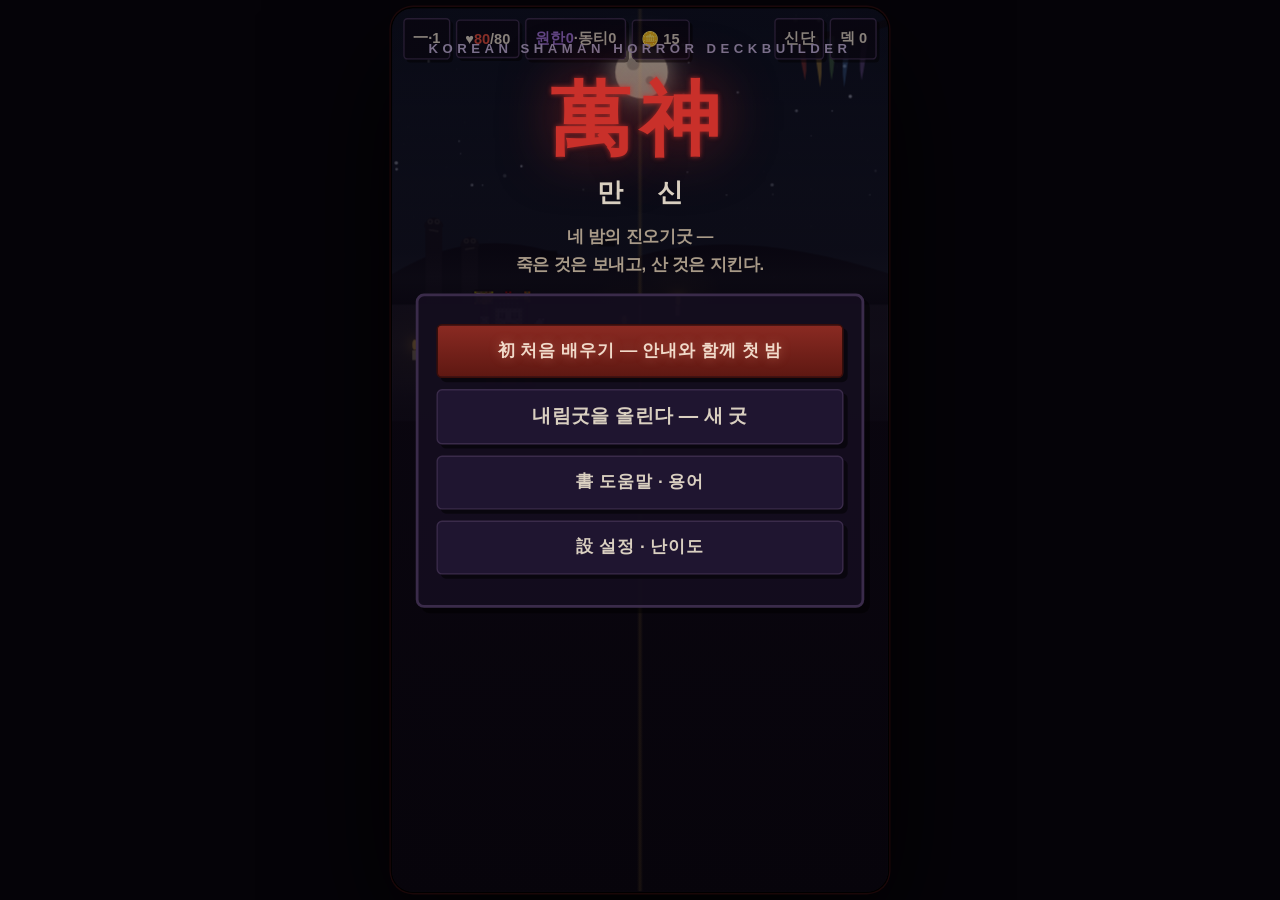
==== commit a1f2ab59: "fix: two-tap channel preview and aura-line overlap (v10.13) From a playtest screenshot: the aura des" ====
--- a/index.html
+++ b/index.html
@@ -80,7 +80,7 @@
     display:none; flex-direction:column; background:rgba(8,5,14,.72);
     border-top:1px solid rgba(58,43,74,.5);
   }
-  #spiritChips{display:flex; gap:5px; justify-content:center; padding-top:4px}
+  #spiritChips{display:flex; gap:5px; justify-content:center; padding-top:2px}
   .spchip{
     width:50px; border-radius:9px; background:var(--panel); border:1.5px solid var(--line);
     padding:2px 0 3px; text-align:center; cursor:pointer;
@@ -88,11 +88,20 @@
   .spchip .nm{font-size:8px; font-weight:800; color:var(--dim); display:block; margin-top:-2px}
   .spchip.on{border-color:var(--gold); box-shadow:0 0 10px rgba(201,155,63,.4); background:#241a30}
   .spchip.on .nm{color:var(--gold)}
-  #auraTxt{text-align:center; font-size:9.5px; font-weight:800; color:var(--gold); padding-top:2px}
+  #auraTxt{text-align:center; font-size:9.5px; font-weight:800; color:var(--gold); padding-top:3px;
+    white-space:nowrap; overflow:hidden; text-overflow:ellipsis}   /* 칩 위 줄 — 판단 스트립과 절대 겹치지 않는다 (v10.13) */
+  .spchip.peek{border-color:#e0b44a; border-style:dashed; background:#1e1830}
   /* ---------- 전투 판단 스트립 / 행동 결합형 튜토리얼 ---------- */
   #combatRail{position:absolute; left:8px; right:8px; top:362px; height:48px; z-index:11; display:none}
-  #combatLedger,#battleCoach{position:absolute; inset:0; border:2px solid #1a1420;
+  #combatLedger,#battleCoach,#channelPeek{position:absolute; inset:0; border:2px solid #1a1420;
     box-shadow:3px 3px 0 rgba(0,0,0,.58); overflow:hidden}
+  /* 강신 미리보기 — 첫 탭은 살펴보기, 둘째 탭이 강신 (카드와 같은 문법, v10.13) */
+  #channelPeek{background:#ece4d2; color:#1a1420; border-color:#8a6210; padding:4px 9px;
+    display:flex; flex-direction:column; justify-content:center; z-index:2}
+  #channelPeek b{font-size:10.5px; line-height:1.2}
+  #channelPeek span{font-size:8.5px; color:#5a5044; font-weight:800; margin-top:2px;
+    white-space:nowrap; overflow:hidden; text-overflow:ellipsis}
+  #channelPeek .hint{color:#8a6210}
   #combatLedger{display:grid; grid-template-columns:1fr 1.22fr; background:#ece4d2; color:#1a1420}
   #combatLedger .ledger-cell{display:flex; flex-direction:column; justify-content:center; padding:4px 9px}
   #combatLedger .ledger-cell+ .ledger-cell{border-left:1px solid #7c7060}
@@ -378,8 +387,8 @@
   </div>
 
   <div id="spiritBar">
+    <div id="auraTxt"></div>
     <div id="spiritChips"></div>
-    <div id="auraTxt"></div>
   </div>
 
   <div id="combatRail">
@@ -391,6 +400,7 @@
       <div id="coachStep">첫 굿판</div>
       <div><b id="coachTitle">부적 살피기</b><span id="coachText">부적을 탭해 펼쳐 본다.</span></div>
     </div>
+    <div id="channelPeek" hidden aria-live="polite"></div>
   </div>
 
   <div id="handArea"></div>
@@ -3089,24 +3099,54 @@
 }
 
 // ---------- 신단 바 ----------
+// 강신 2탭 (v10.13): 첫 탭 = 미리보기(신기·굿거리·비용, 판단 스트립 자리), 둘째 탭 = 강신 — 카드와 같은 문법.
+// 즉시 강신으로 신력 1이 실수로 새던 문제와 "효과를 미리 알 수 없다"를 함께 해결.
+let pendChannel=null;
+function channelCostTxt(){return (gutSwapFree||channelFreeLeft>0)?'무료':'신력 1';}
+function tapChannel(sp){
+  if(!inBattle||busy)return;
+  if(pendChannel!==sp){pendChannel=sp;snd.tap();renderSpiritBar();return;}   // 첫 탭 — 살펴보기
+  pendChannel=null;
+  if(sp===channeled){renderSpiritBar();return;}                              // 빙의 중인 신령 재탭 — 미리보기만 닫는다
+  setChannel(sp,false);                                                      // 둘째 탭 — 강신 (비용은 setChannel이 정산)
+  renderSpiritBar();
+}
+function renderChannelPeek(){
+  const peek=$('channelPeek'); if(!peek)return;
+  if(!inBattle||!pendChannel||!SPIRITS[pendChannel]){peek.hidden=true;return;}
+  const S=SPIRITS[pendChannel];
+  const gn=GUTS[pendChannel]?gutFxOf(pendChannel):null;
+  const hint=pendChannel===channeled
+    ?'지금 빙의 중 — 다시 탭하면 닫는다'
+    :'한 번 더 탭하면 강신 — '+channelCostTxt()+(energy<1&&!gutSwapFree&&channelFreeLeft<=0?' (신력 부족!)':'');
+  peek.innerHTML='<b>'+S.name+' · 신기 「'+S.aura.name+'」 — '+S.aura.desc+'</b>'
+    +'<span>'+(GUTS[pendChannel]?('필살굿 「'+GUTS[pendChannel].name+'」 '+GUTS[pendChannel].desc+(gn&&gn.note?' · '+gn.note:'')):'')+'</span>'
+    +'<span class="hint">'+hint+'</span>';
+  peek.hidden=false;
+  $('combatRail').style.display='block';
+}
 function renderSpiritBar(){
   const bar=$('spiritBar');
-  if(!inBattle){bar.style.display='none';return;}
+  if(!inBattle){bar.style.display='none';const pk=$('channelPeek');if(pk)pk.hidden=true;return;}
   bar.style.display='flex';
   const chips=$('spiritChips'); chips.innerHTML='';
   activeMembers().forEach(m=>{
     const S=SPIRITS[m.sp];
     const d=document.createElement('div');
-    d.className='spchip'+(channeled===m.sp?' on':'');
+    d.className='spchip'+(channeled===m.sp?' on':'')+(pendChannel===m.sp?' peek':'');
+    d.setAttribute('role','button'); d.tabIndex=0;
+    d.setAttribute('aria-label',S.name+(channeled===m.sp?' — 빙의 중':' — 탭해 살펴보고, 한 번 더 탭하면 강신 ('+channelCostTxt()+')')+' · 신기 '+S.aura.name);
     d.appendChild(mkPortrait(m.sp,32));
     const nm=document.createElement('span'); nm.className='nm';
     nm.textContent=(channeled===m.sp?'빙의':(gutSwapFree||channelFreeLeft>0?'무료':'1⚡'))+' '+S.name;
     d.appendChild(nm);
-    d.addEventListener('click',()=>setChannel(m.sp,false));
+    d.addEventListener('click',()=>tapChannel(m.sp));
+    d.addEventListener('keydown',e=>{if(e.key==='Enter'||e.key===' '){e.preventDefault();tapChannel(m.sp);}});
     chips.appendChild(d);
   });
   const a=channeled?SPIRITS[channeled].aura:null;
   $('auraTxt').textContent=a?('신기 「'+a.name+'」 — '+a.desc):'';
+  renderChannelPeek();
 }
 function setChannel(sp,free){
   if(channeled===sp)return;
@@ -3766,7 +3806,7 @@
   firstCardPlayed=false; dmgTurnAcc=0; player.turnAtk=false; gutCastTurn=false; cardsPlayed=0;
   turnCardCount=0; sagiTurnUsed=false; sacTurnGained=false;
   swapSinTurn=false; gutSwapFree=false; swapDiscountLeft=0; twinbellTurnUsed=false;
-  turnHealed=false; turnAtkCards=0;
+  turnHealed=false; turnAtkCards=0; pendChannel=null;
   for(const pw of powers){                                   // 신령부 발동
     if(pw.k==='str'){const sv=gainStr(pw.v);float2(SHAMAN_POS[0],SHAMAN_POS[1]-90,'旗 힘 +'+sv,'#c99b3f');}
     else if(pw.k==='heal')healPlayer(pw.v);
@@ -3851,7 +3891,7 @@
   powers=[]; cardsPlayed=0; enemy.mark=0; turnCardCount=0; sagiTurnUsed=false; battleHealAcc=0; battleFirstCardUsed=false;
   exhaustPile=[]; battleSelfAcc=0; sacTurnGained=false;
   swapSinTurn=false; gutSwapFree=false; swapDiscountLeft=0; twinbellTurnUsed=false;
-  battleHealTotal=0; turnHealed=false; turnAtkCards=0;
+  battleHealTotal=0; turnHealed=false; turnAtkCards=0; pendChannel=null;
   channelFreeLeft=hasRelic('brassbell')?1:0;
   firstAtkBonusLeft=hasRelic('oldknife')?1:0;
   deck.forEach(x=>{if(x.ramp)x.ramp=0;});   // 담금질은 전투 안에서만
@@ -3934,7 +3974,7 @@
     setTimeout(()=>showBattleCoach('1 / 3','부적 살피기','손의 부적을 한 번 탭해 펼쳐 보고, 비용과 효과를 읽는다.','handArea'),850);
   }
   if(party.length>1&&!tipSeen('lineup_channel')){   // 강신은 바꿀 신령이 생겼을 때 가르친다
-    setTimeout(()=>tip('lineup_channel','🔮 아래 신단의 신령을 탭하면 신력 1로 빙의(강신)를 바꾼다 — 빙의 효과(신기)가 통째로 바뀐다'),2200);
+    setTimeout(()=>tip('lineup_channel','🔮 신단의 신령을 탭해 신기·필살굿을 살펴보고, 한 번 더 탭하면 신력 1로 빙의(강신)를 바꾼다'),2200);
   }
   setTimeout(()=>{busy=false;updateGutBtn();},750);
 }
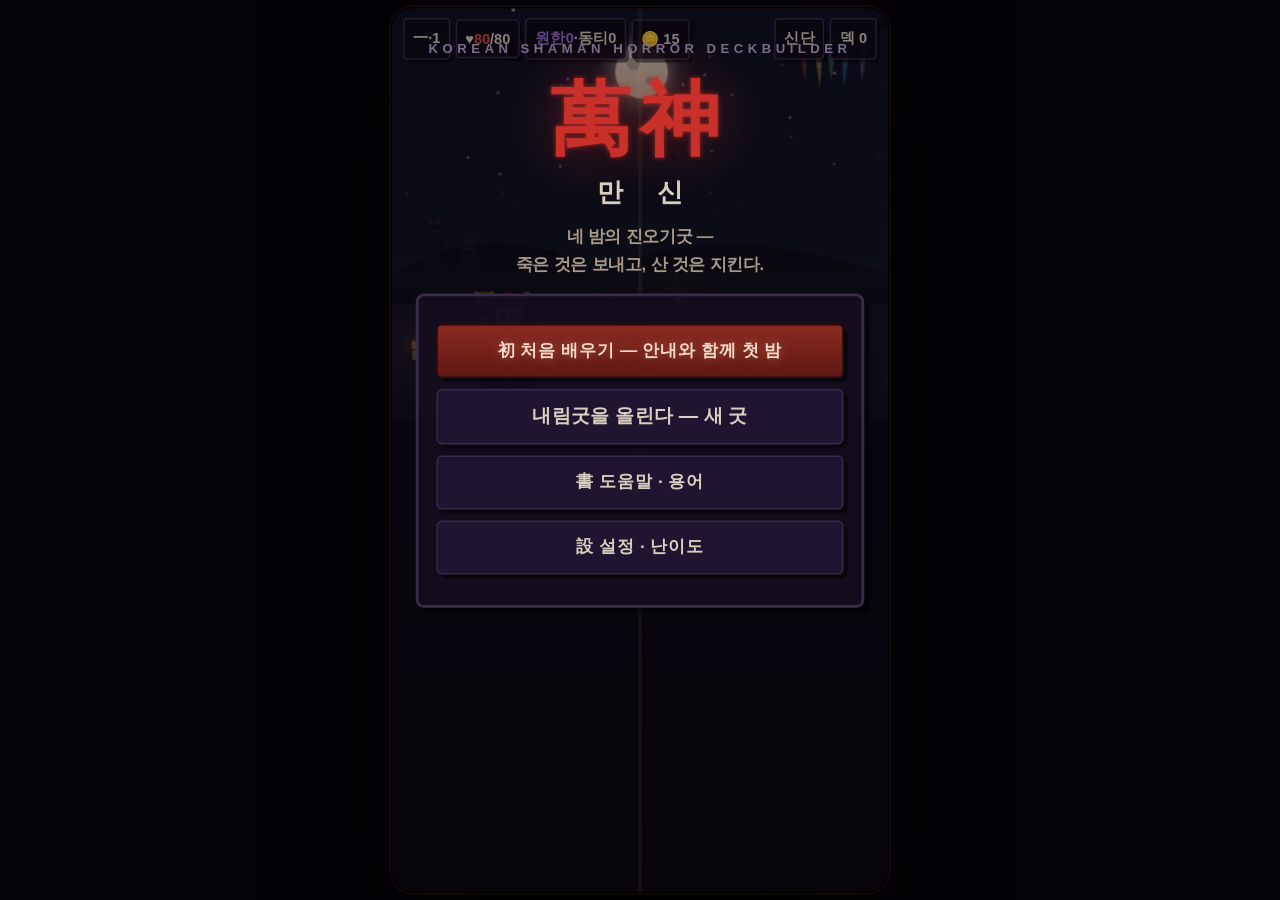
==== commit 7ecfcd39: "fix: spirit bar auto-height — aura line no longer squeezed behind chips (v10.13.1) The real root of " ====
--- a/index.html
+++ b/index.html
@@ -75,12 +75,15 @@
     color:#755c58; margin-bottom:3px; text-shadow:none}
   #intentChip.calm{border-color:#3f6a9e; color:#7aa0c8; background:#0c1420; text-shadow:none}
   /* ---------- 신단 바 ---------- */
+  /* 고정 높이 금지 (v10.13.1) — 내용(신기 줄 14 + 칩 49 = 63px)이 58px 바를 넘쳐 flex가 자식을 쥐어짜며
+     텍스트가 칩 뒤로 밀리던 겹침의 뿌리. auto 높이 + flex:none으로 산술적으로 겹침 불가:
+     top 297 + 63 = 360 < 판단 스트립 362 */
   #spiritBar{
-    position:absolute; left:0; right:0; top:300px; height:58px; z-index:10;
+    position:absolute; left:0; right:0; top:297px; z-index:10;
     display:none; flex-direction:column; background:rgba(8,5,14,.72);
     border-top:1px solid rgba(58,43,74,.5);
   }
-  #spiritChips{display:flex; gap:5px; justify-content:center; padding-top:2px}
+  #spiritChips{display:flex; gap:5px; justify-content:center; padding-top:1px; flex:none}
   .spchip{
     width:50px; border-radius:9px; background:var(--panel); border:1.5px solid var(--line);
     padding:2px 0 3px; text-align:center; cursor:pointer;
@@ -88,8 +91,8 @@
   .spchip .nm{font-size:8px; font-weight:800; color:var(--dim); display:block; margin-top:-2px}
   .spchip.on{border-color:var(--gold); box-shadow:0 0 10px rgba(201,155,63,.4); background:#241a30}
   .spchip.on .nm{color:var(--gold)}
-  #auraTxt{text-align:center; font-size:9.5px; font-weight:800; color:var(--gold); padding-top:3px;
-    white-space:nowrap; overflow:hidden; text-overflow:ellipsis}   /* 칩 위 줄 — 판단 스트립과 절대 겹치지 않는다 (v10.13) */
+  #auraTxt{text-align:center; font-size:9.5px; line-height:12px; font-weight:800; color:var(--gold); padding-top:2px;
+    white-space:nowrap; overflow:hidden; text-overflow:ellipsis; flex:none}   /* 칩 위 줄 — 판단 스트립과 절대 겹치지 않는다 (v10.13) */
   .spchip.peek{border-color:#e0b44a; border-style:dashed; background:#1e1830}
   /* ---------- 전투 판단 스트립 / 행동 결합형 튜토리얼 ---------- */
   #combatRail{position:absolute; left:8px; right:8px; top:362px; height:48px; z-index:11; display:none}
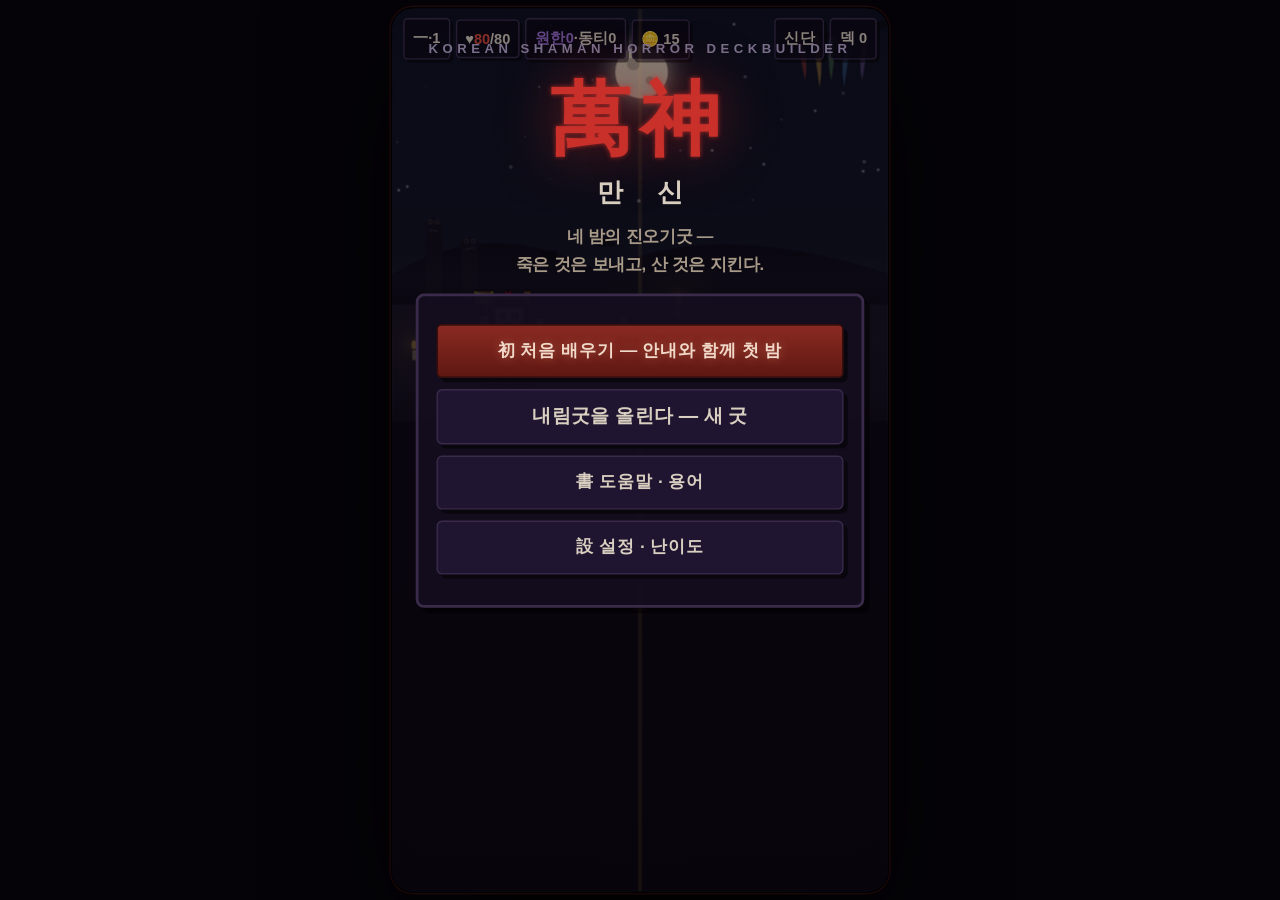
==== commit 4517956a: "fix: empty preview panel — hidden attribute lost to display:flex (v10.13.2) channelPeek's own displa" ====
--- a/index.html
+++ b/index.html
@@ -116,7 +116,7 @@
   #combatLedger.safe #ledgerResult{color:#276c3d}
   #battleCoach{display:grid; grid-template-columns:54px 1fr; align-items:center;
     background:#21142a; border-color:#c99b3f; color:#f0e6d2; padding:4px 8px}
-  #battleCoach[hidden],#combatLedger[hidden]{display:none}
+  #battleCoach[hidden],#combatLedger[hidden],#channelPeek[hidden]{display:none}   /* display 규칙이 hidden 속성을 이기지 않게 (v10.13.2) */
   #coachStep{font-size:9px; letter-spacing:.08em; color:#d8b55c; font-weight:900; text-align:center;
     border-right:1px solid #6e5220; align-self:stretch; display:flex; align-items:center; justify-content:center}
   #battleCoach b{display:block; font-size:11px; color:#f0dc9e}
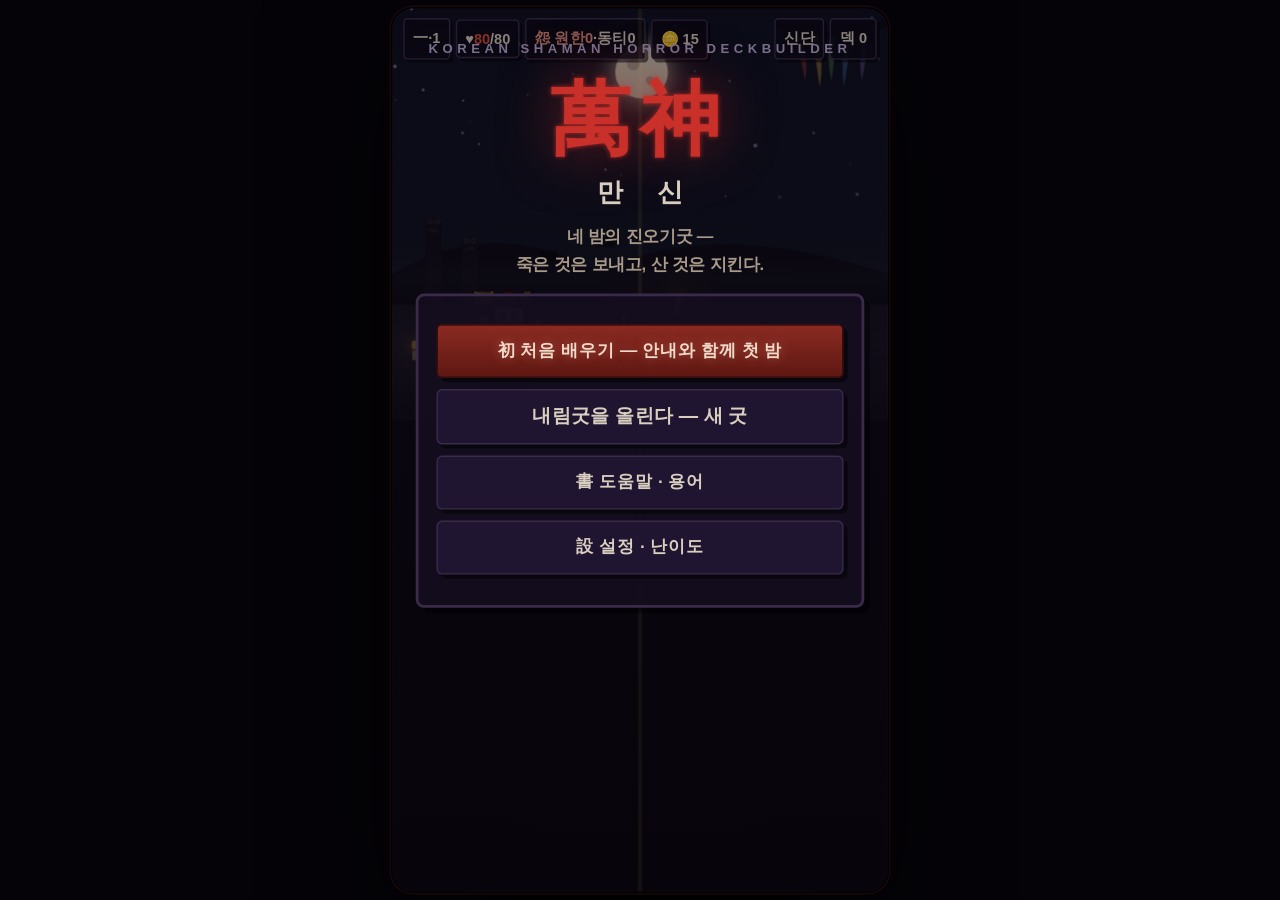
==== commit 13386a03: "feat: relevance-based onboarding sequencer + enlarged-card z fix (v10.14) The game is cognitively (n" ====
--- a/index.html
+++ b/index.html
@@ -125,7 +125,7 @@
   #intentChip.coach-focus,#btnEnd.coach-focus{outline:3px solid #c99b3f; outline-offset:2px; animation:focusbeat .8s infinite}
   #handArea.coach-focus .card{box-shadow:0 0 0 2px #c99b3f, 4px 4px 0 rgba(0,0,0,.55)}
   /* ---------- 손패 ---------- */
-  #handArea{position:absolute; left:0; right:0; bottom:58px; height:166px; z-index:9}
+  #handArea{position:absolute; left:0; right:0; bottom:58px; height:166px; z-index:12}   /* 판단 스트립(11) 위 — 확대 카드가 스트립에 가려지지 않게 (v10.14). 카드.sel z:99는 이 컨텍스트 안 */
   .card{
     position:absolute; width:86px; height:120px;
     background:linear-gradient(160deg,#ead9ae,#d8c390 60%,#c9b078);
@@ -986,12 +986,19 @@
 const BOND_MATURE=3, BOND_GUT=6;
 function accrueBond(){
   const msgs=[];
+  let any=false;
   party.filter(m=>SPIRITS[m.sp].ghost&&m.active).forEach(m=>{
+    any=true;
     m.bond=(m.bond||0)+1;
     const nm=SPIRITS[m.sp].name;
     if(m.bond===BOND_MATURE)msgs.push(nm+josa(nm,'과','와')+' 정이 들었다 — 신기가 깊어진다');
     if(m.bond===BOND_GUT)msgs.push(nm+'의 대목이 무르익었다 — 굿거리 성숙');
   });
+  // 온보딩: 첫 적립 순간에 설명 — 효과(성숙)는 항상 이 학습 이후에만 도달한다 (인과 보장)
+  if(any&&!hasLearn('donghaeng')){
+    localStorage.setItem('ms_learn_donghaeng','1'); learnCache['donghaeng']=true;
+    msgs.unshift('동행(同行) — 함께 이긴 귀신과 정이 쌓인다 (3이면 신기, 6이면 굿거리가 깊어진다)');
+  }
   return msgs;
 }
 // 굿거리 듀엣 — 몸주·출전 편성에 따라 대목이 자란다 (v0.9). castGut·신단 설명이 공용.
@@ -1458,7 +1465,7 @@
   if(v.selfDmg)p.push('내상 '+v.selfDmg);
   if(def&&def.exhaust)p.push('「소멸」 — 이번 전투에서 사라진다');
   if(def&&def.retain)p.push('「보존」'+(def.ramp?' — 넘길 때마다 피해 +'+def.ramp:''));
-  if(v._duet)p.push((v._duetOn?'<b style="color:#e0b44a">「합」</b> ':'합(대기): ')+v._duet);
+  if(v._duet&&(v._duetOn||hasLearn('hap')))p.push((v._duetOn?'<b style="color:#e0b44a">「합」</b> ':'합(대기): ')+v._duet);
   return p.join(', ');
 }
 
@@ -2780,6 +2787,29 @@
 let tutStep=localStorage.getItem('ms_tut')?99:0;
 // ---------- 상황별 튜토리얼 팁 (개별 ID, 1회 노출, 도움말에서 초기화 가능) ----------
 const TIP_IDS=['map_preview','card_play','intent','reward_choice','first_seal','lineup_channel','wonhan_threshold','gut_ready'];
+// ---------- 온보딩 시퀀서 (v10.14) — 관련성 기반 공개 ----------
+// 규칙: 각 시스템은 ① 조건 미성립(예고 UI 숨김) ② 성립 순간 설명과 함께 발동 ③ 기학습자 상시 공개 중 하나.
+// 학습(ms_learn_*)은 팁(ms_tip_*)과 별개 네임스페이스 — 팁 초기화가 해금을 되돌리지 않는다. 메타 귀속(런 저장 무관).
+// 유리하기만 하고 대응이 불필요한 이면 장치(시너지 가중·pity 확률)는 학습 전에도 조용히 작동한다 — 숨은 '카운터' 금지이지 숨은 '행운' 금지가 아니다.
+const learnCache={};
+function hasLearn(id){
+  if(learnCache[id])return true;
+  const v=!!localStorage.getItem('ms_learn_'+id);
+  if(v)learnCache[id]=true;
+  return v;
+}
+function learnNow(id,msg){
+  if(hasLearn(id))return false;
+  localStorage.setItem('ms_learn_'+id,'1'); learnCache[id]=true;
+  if(msg)toast(msg,true);
+  return true;
+}
+// 기학습자 소급(규칙 ③): 이긴 적이 있거나 진행 중 런이 있으면 전부 공개 — 업데이트로 기존 플레이어의 치성 등이 사라져 보이는 회귀 방지
+function seedLearnsForVeterans(){
+  if(+(localStorage.getItem('ms_wins')||0)>0||localStorage.getItem('ms_run'))
+    ['chiseong','donghaeng','hap','meta'].forEach(id=>{localStorage.setItem('ms_learn_'+id,'1');learnCache[id]=true;});
+}
+seedLearnsForVeterans();
 function tipSeen(id){return !!localStorage.getItem('ms_tip_'+id);}
 function tip(id,msg){
   if(tipSeen(id))return false;
@@ -2893,11 +2923,11 @@
 // ---------- HUD ----------
 function statusChips(el,o){
   el.innerHTML='';
-  const add=t=>{const s=document.createElement('span');s.className='schip';s.textContent=t;el.appendChild(s);};
+  const add=(t,col)=>{const s=document.createElement('span');s.className='schip';if(col){s.style.color=col;s.style.borderColor=col;}s.textContent=t;el.appendChild(s);};
   if(o.block>0)add('🛡 '+o.block);
   if(o.str>0)add('💪 +'+o.str);
   if(o.weak>0)add('💫 '+o.weak);
-  if(o.han>0)add('恨 '+o.han);
+  if(o.han>0)add('恨 '+o.han,'#b48fe0');   // 전투의 한 — 보라 고정 (신단 怨과 구분 계약)
   if(o.thorns>0)add('🪡 '+o.thorns);
   if(o.mark>0)add('烙 '+o.mark);
   if(o.armor>0)add('⛨ 철갑 '+o.armor);
@@ -3001,7 +3031,7 @@
 function updateHUD(){
   $('cFloor').textContent=ACTS[act].num+'·'+(mapPos+2<=0?1:Math.min(mapPos+2,ROWS_PER_ACT));
   $('cHP').innerHTML='♥<b>'+teamHP+'</b>/'+teamMax;
-  $('cWon').innerHTML='<b>원한'+wonhanTotal()+'</b>·동티'+battleCurseCount(wonhanTotal());
+  $('cWon').innerHTML='<b style="color:#e08a7a">怨 원한'+wonhanTotal()+'</b>·동티'+battleCurseCount(wonhanTotal());   // 怨(적) — 전투 恨(보라)과 시각 분리 (v10.14)
   $('cCoin').innerHTML='🪙 <b>'+coins+'</b>';
   $('btnDeck').textContent='덱 '+battleDeck().length+(deck.length>battleDeck().length?'+'+(deck.length-battleDeck().length):'');
   updateGutBtn();
@@ -3960,7 +3990,13 @@
         case 'curse':discard.push({uid:uidSeq++,id:'dongti',owner:null});hapMsgs.push('동행·'+nm+' 동티 연료 +1');break;
       }
     });
-    if(hapMsgs.length)setTimeout(()=>toast('⚭ 개전의 합 — '+hapMsgs.join(' · '),true),1100);
+    if(hapMsgs.length){
+      if(!hasLearn('hap')){
+        localStorage.setItem('ms_learn_hap','1'); learnCache['hap']=true;
+        hapMsgs.unshift('합(合)이 처음 맞았다! 편성의 축이 겹치면 전투 시작 보너스를 받는다');
+      }
+      setTimeout(()=>toast('⚭ 개전의 합 — '+hapMsgs.join(' · '),true),1100);
+    }
   }
   openHanLeft=-1;   // 개전 구간 종료 — 이후 전투 중 恨은 예산 무관
   startDrone();
@@ -4107,6 +4143,7 @@
 function actClear(){
   exitBattleUI();
   if(SPIRITS[enemy.sp].final){victory();return;}
+  learnNow('meta','밤이 깊었다 — 이제 무구의 격(★·◆)과 달의 참(레어 운), 합굿 도감이 눈에 들어온다');   // 온보딩: 런 최적화 정보는 1막 이후
   healPlayer(actHealAmt());
   const relicId=gainRandomRelic();
   const next=ACTS[act+1];
@@ -4150,8 +4187,9 @@
 });
 
 // ---------- 무구 드래프트 (v0.9: 희귀도 3슬롯 + 시너지 가중 + pity) ----------
-function rarMark(id){const r=gearRar(id);return r==='r'?' ★':(r==='u'?' ◆':'');}
+function rarMark(id){if(!hasLearn('meta'))return '';const r=gearRar(id);return r==='r'?' ★':(r==='u'?' ◆':'');}   // 희귀도 표기는 1막 클리어 후 공개 (확률은 그 전에도 동일 작동)
 function axChipsTxt(id){
+  if(!hasLearn('hap'))return '';   // 축 라벨은 합·듀엣 학습 후 공개
   const ax=CARD_AX[id]||[];
   if(!ax.length)return '';
   const hit=axOverlap(id)>0;
@@ -4163,7 +4201,7 @@
   const moonFull=rareLuck>=0.30;                        // pity 상태의 서사 고지 — 롤 전 값 기준
   const roll=rollDraft(elite);
   $('draftSub').textContent=(elite?'정예의 유품 — 깊이 잠든 무구(★)가 반드시 섞여 있다.':'굿판에 떨어진 무구 중 하나를 줍는다.')
-    +(moonFull&&!elite?' 달이 만월에 가깝다 — 깊이 잠든 무구가 몸을 뒤척인다.':'');
+    +(moonFull&&!elite&&hasLearn('meta')?' 달이 만월에 가깝다 — 깊이 잠든 무구가 몸을 뒤척인다.':'');
   const rec=runStats?{act,shown:roll.cards.slice(),rare:roll.rareShown,syn:roll.cards.filter(id=>axOverlap(id)>0).length,pick:null}:null;
   if(rec)((runStats.drafts=runStats.drafts||[])).push(rec);
   const oldSkip=$('btnDraftSkip');
@@ -4229,10 +4267,12 @@
     hide('rewardOv'); advanceMap();
   });
   opts.appendChild(send);
+  if(hasLearn('chiseong')){
   const chi=document.createElement('button'); chi.className='optcard';
   chi.innerHTML='<div class="pv" style="color:#c99b3f">祈</div><div class="tx"><b>신령을 강화한다 — 치성</b><span>고른 신령의 카드 3장이 전부 강화된다 (다음 화면에서 대상·카드 확인)</span></div>';
   chi.addEventListener('click',()=>{hide('rewardOv');openPick('chiseong');});
   opts.appendChild(chi);
+  }
   show('rewardOv');
 }
 // 보상 미리보기 — 선택 전에 실제 변화량을 보여준다. 적용과 같은 helper를 써서 어긋남을 원천 차단
@@ -4952,6 +4992,7 @@
 
 // ---------- 당산나무 / 기연 ----------
 function openRest(){
+  learnNow('chiseong','당산목 아래서 치성드리는 법을 익혔다 — 이제 전투 보상에서 신령·무구를 강화할 수 있다');   // 온보딩: 치성은 첫 당산목에서
   const opts=$('restOpts'); opts.innerHTML='';
   const heal=document.createElement('button'); heal.className='optcard';
   heal.innerHTML='<div class="pv" style="color:#c99b3f">眠</div><div class="tx"><b>눈을 붙인다</b><span>체력을 '+restHealAmt()+' 회복한다. 꿈자리는 보장 못 한다.</span></div>';
@@ -5259,7 +5300,9 @@
   hdr.innerHTML='업(業) — 신위(神威) <b style="color:#d84a3a">'+sinwi+'</b> · 공덕(功德) <b style="color:#4fa86a">'+gongdeok+'</b><br>'+
     (sinwi-gongdeok>=6?'무복이 밤빛으로 물들고 있다…':gongdeok-sinwi>=6?'무복이 새벽빛으로 밝아지고 있다':'저울은 아직 기울지 않았다');
   list.appendChild(hdr);
-  const hs=hapState();   // 합(合) 사전 예고 — 편성이 곧 개전 보너스 (v0.9)
+  if(party.filter(m=>SPIRITS[m.sp].ghost).length>=2)
+    learnNow('hap','합(合) — 신령마다 주축이 있다. 출전 둘의 축이 맞으면 대합, 몸주신과 맞으면 소합 — 전투 시작 보너스. 특정 짝은 듀엣으로 서로를 키운다');
+  const hs=hasLearn('hap')?hapState():[];   // 합(合) 사전 예고 — 학습 전에는 예고하지 않는다 (발동 시 토스트가 가르친다)
   if(hs.length){
     const p2=document.createElement('p'); p2.className='sub';
     p2.innerHTML='⚭ 합(合)이 맞는다: '+hs.map(h=>(h.big?'대합':'소합')+' 「'+AX_LABEL[h.ax]+'」').join(' · ')+' — 매 전투 시작 보너스';
@@ -5270,16 +5313,16 @@
     const el=document.createElement('div'); el.className='optcard'; el.style.cursor='default';
     const pv=document.createElement('div'); pv.className='pv'; pv.appendChild(mkPortrait(m.sp,52));
     const tx=document.createElement('div'); tx.className='tx';
-    const axc=SPIRIT_AX[m.sp]?' <span class="lvtag" style="background:#3a3450;color:#c9b8e0">'+AX_LABEL[SPIRIT_AX[m.sp][0]]+'</span>':'';
+    const axc=(hasLearn('hap')&&SPIRIT_AX[m.sp])?' <span class="lvtag" style="background:#3a3450;color:#c9b8e0">'+AX_LABEL[SPIRIT_AX[m.sp][0]]+'</span>':'';
     const bd=SPIRITS[m.sp].ghost?Math.min(BOND_GUT,m.bond||0):0;
-    const bondTag=SPIRITS[m.sp].ghost
+    const bondTag=(SPIRITS[m.sp].ghost&&hasLearn('donghaeng'))
       ?' <span class="lvtag" style="background:#2a2438;color:#c9b8e0">동행 '+'●'.repeat(bd)+'○'.repeat(BOND_GUT-bd)+'</span>'
         +((m.bond||0)>=BOND_GUT?' <span class="lvtag" style="background:#8a6210">대목 성숙</span>':((m.bond||0)>=BOND_MATURE?' <span class="lvtag" style="background:#5e3a8a">신기 성숙</span>':''))
       :'';
     const tags=(m.lv>=2?' <span class="lvtag">치성</span>':'')+((m.wh||0)>0?' <span class="whtag">원한 '+m.wh+'</span>':'')
       +(m.haewon?' <span class="lvtag" style="background:#4fa86a;color:#0c2814">해원</span>':'')+bondTag;
     const stat=SPIRITS[m.sp].ghost?(m.active?' <span class="lvtag" style="background:#c99b3f">출전</span>':' <span class="whtag" style="background:#3a3450;color:#9c8fae">대기</span>'):' <span class="lvtag" style="background:#8a2020;color:#f0d9c9">몸주신</span>';
-    const gn=GUTS[m.sp]?gutFxOf(m.sp):null;
+    const gn=(hasLearn('hap')&&GUTS[m.sp])?gutFxOf(m.sp):null;
     tx.innerHTML='<b><span class="tdot" style="background:'+S.col+'"></span>'+S.name+axc+tags+stat+'</b>'+
       '<span>신기 「'+S.aura.name+'」 — '+S.aura.desc+' · 굿거리 「'+(GUTS[m.sp]?GUTS[m.sp].name:'—')+'」'+(gn&&gn.note?' <b style="color:#e0b44a">⚭</b>':'')+'<br>'+S.story+'</span>';
     el.appendChild(pv); el.appendChild(tx);
@@ -5324,7 +5367,12 @@
 function newRun(){
   hideAll();
   const list=$('starterList'); list.innerHTML='';
-  STARTERS.forEach(sp=>{
+  // 온보딩(v10.14): 규칙을 모른 채 여섯 오라를 비교하지 않게 — 추천 3위 + 접힌 3위 (전원 선택 가능)
+  const moreBox=document.createElement('div'); moreBox.hidden=true;
+  const moreBtn=document.createElement('button'); moreBtn.className='optcard';
+  moreBtn.innerHTML='<div class="pv">…</div><div class="tx"><b>다른 몸주신을 살펴본다 (3)</b><span>칠성신·바리공주·삼신할미 — 운영·원한·연계의 길</span></div>';
+  moreBtn.addEventListener('click',()=>{moreBtn.remove();moreBox.hidden=false;snd.tap();});
+  STARTERS.forEach((sp,si)=>{
     const S=SPIRITS[sp];
     const tg=STARTER_TAGS[sp];
     const b=document.createElement('button'); b.className='optcard';
@@ -5353,8 +5401,10 @@
       hide('starterOv');
       renderMap(); updateHUD();
     });
-    list.appendChild(b);
+    (si<3?list:moreBox).appendChild(b);
   });
+  list.appendChild(moreBtn);
+  list.appendChild(moreBox);
   show('starterOv');
 }
 // 새 굿: 진행 중 야행이 있으면 덮어쓰기 2단 확인 (오조작 방지)
@@ -5372,12 +5422,16 @@
   newRun(); return true;
 }
 $('btnNew').addEventListener('click',()=>{ac();snd.tap();newRunGate();});
+function beginGuidedRun(){   // 안내 런: 이야기 난이도를 이 런에만 적용 (ms_diff 미기록 — 다음 새 굿은 저장된 취향)
+  resetTips();
+  diffMode='story';
+  toast('첫 밤은 <b>이야기 난이도</b>로 진행한다 — 다음 굿부터 본굿(표준)을 권한다. 낯선 말은 「도움말 · 용어」에 다 있다',true);
+  newRun();
+}
 $('btnLearn').addEventListener('click',()=>{
   ac(); snd.tap();
   if(localStorage.getItem('ms_run')&&!newGateArmed){toast('진행 중 야행이 있다 — 「새 굿」으로 정리하거나 이어서 야행하라',true);return;}
-  resetTips();
-  toast('안내와 함께 시작한다 — 낯선 말은 「도움말 · 용어」에 다 있다',true);
-  newRun();
+  beginGuidedRun();
 });
 $('btnHelp').addEventListener('click',()=>{snd.tap();show('helpOv');});
 $('btnHelpClose').addEventListener('click',()=>{snd.tap();hide('helpOv');});
@@ -5417,6 +5471,7 @@
 const DIFF_LABEL={bongut:'衡 본굿 (표준·추천)',story:'衡 이야기 (관대)'};
 function showTitle(){
   hideAll(); stopDrone();
+  diffMode=localStorage.getItem('ms_diff')||'bongut';   // 학습 런의 임시 이야기 난이도가 다음 새 굿으로 새지 않게 (v10.14)
   $('btnMute').textContent=muted?'音 소리 꺼짐':'音 소리 켜짐';
   $('btnFlash').textContent=FLASH_LABEL[flashLevel]||FLASH_LABEL.full;
   $('btnDiff').textContent=DIFF_LABEL[diffMode]||DIFF_LABEL.bongut;
@@ -5426,7 +5481,7 @@
   newGateArmed=false; $('btnNew').textContent='내림굿을 올린다 — 새 굿';
   const w=+(localStorage.getItem('ms_wins')||0);
   const ends=['만신','성무','흑무'].filter(e=>localStorage.getItem('ms_end_'+e));
-  let duetN=0; try{duetN=Object.keys(JSON.parse(localStorage.getItem('ms_duet')||'{}')).length;}catch(e){}
+  let duetN=0; try{if(hasLearn('meta'))duetN=Object.keys(JSON.parse(localStorage.getItem('ms_duet')||'{}')).length;}catch(e){}
   $('titleMeta').textContent=(w>0?('封 귀문 봉인 '+w+'회'):'')+(ends.length?(' · 엔딩: '+ends.join(' / ')):'')+(duetN?(' · ⚯ 합굿 '+duetN+'/108'):'');
   const cont=$('btnCont');
   const hasRun=!!localStorage.getItem('ms_run');
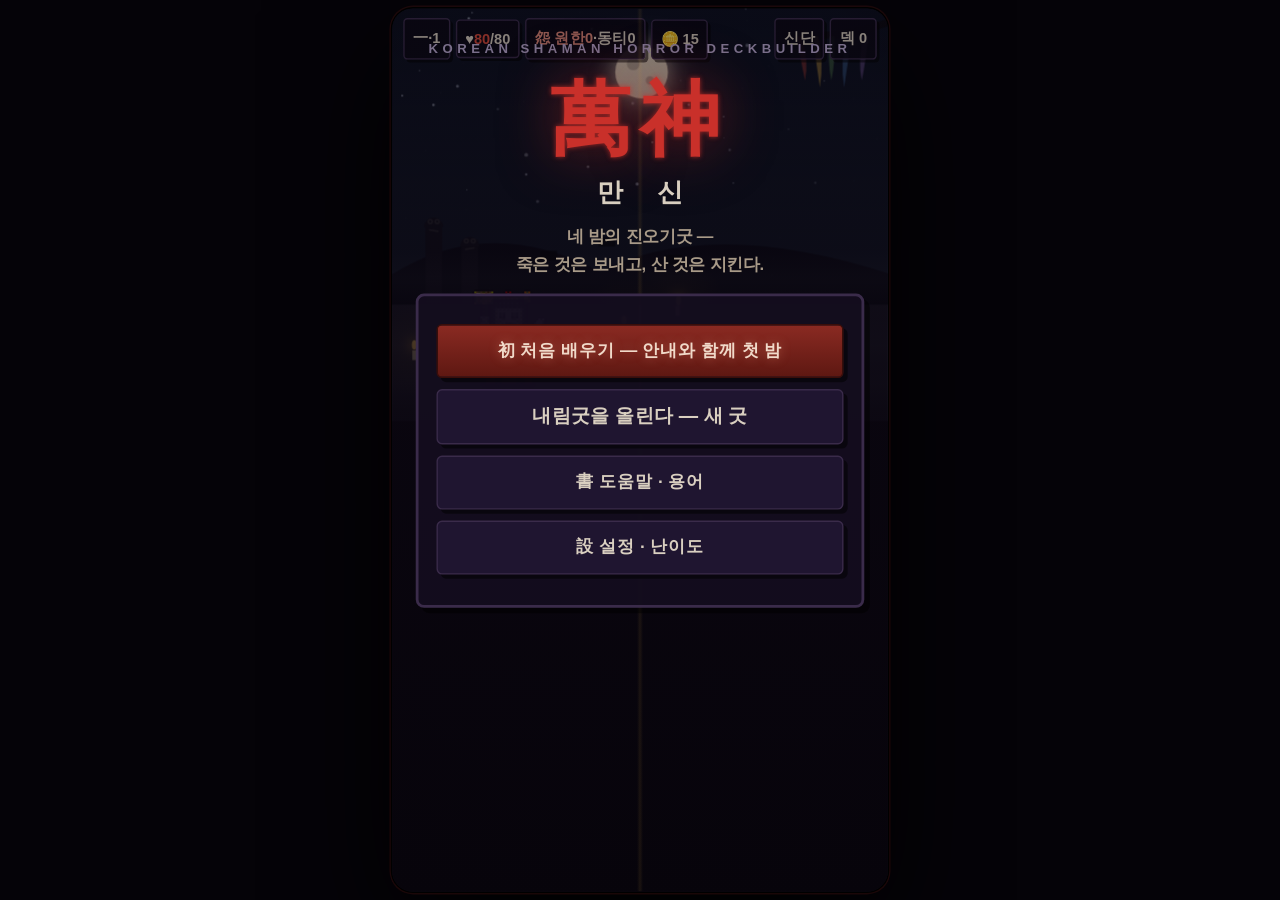
==== commit 4c77b73e: "fix: adversarial-review findings on the onboarding sequencer (v10.14) - veteran grandfathering ran o" ====
--- a/index.html
+++ b/index.html
@@ -2804,8 +2804,11 @@
   if(msg)toast(msg,true);
   return true;
 }
-// 기학습자 소급(규칙 ③): 이긴 적이 있거나 진행 중 런이 있으면 전부 공개 — 업데이트로 기존 플레이어의 치성 등이 사라져 보이는 회귀 방지
+// 기학습자 소급(규칙 ③): 1회성 마이그레이션 — 이 업데이트 "이전부터" 놀던 플레이어(승리 이력·진행 런)만 전부 공개.
+// 매 로드 실행이면 신규 플레이어도 새 굿 저장 후 리로드 한 번에 시퀀서가 영구 무력화된다 (적대 검증) — 마커로 최초 1회만
 function seedLearnsForVeterans(){
+  if(localStorage.getItem('ms_learn_seeded'))return;
+  localStorage.setItem('ms_learn_seeded','1');
   if(+(localStorage.getItem('ms_wins')||0)>0||localStorage.getItem('ms_run'))
     ['chiseong','donghaeng','hap','meta'].forEach(id=>{localStorage.setItem('ms_learn_'+id,'1');learnCache[id]=true;});
 }
@@ -3229,7 +3232,10 @@
   screenFlash('invert',0.12);
   showGutBanner(g.name,SPIRITS[channeled].col);
   spawnRibbons(); gutFxT=1.1;
-  if(gd.note)setTimeout(()=>toast('⚭ '+gd.note,true),600);
+  if(gd.note){   // 굿거리 듀엣·성숙의 첫 발동 = 합 학습 (제3의 트리거 — 효과가 설명 없이 반복되지 않게, 적대 검증)
+    learnNow('hap');
+    setTimeout(()=>toast('⚭ '+gd.note,true),600);
+  }
   await sleep(520);
   const f=gd.fx;
   if(f.revive){player.revive=true;float2(SHAMAN_POS[0],SHAMAN_POS[1]-80,'초혼 — 명줄을 붙들었다','#c99b3f');}
@@ -4200,7 +4206,7 @@
   const elite=!!(enemy&&enemy.elite);
   const moonFull=rareLuck>=0.30;                        // pity 상태의 서사 고지 — 롤 전 값 기준
   const roll=rollDraft(elite);
-  $('draftSub').textContent=(elite?'정예의 유품 — 깊이 잠든 무구(★)가 반드시 섞여 있다.':'굿판에 떨어진 무구 중 하나를 줍는다.')
+  $('draftSub').textContent=(elite?(hasLearn('meta')?'정예의 유품 — 깊이 잠든 무구(★)가 반드시 섞여 있다.':'정예의 유품 — 예사롭지 않은 무구가 섞여 있다.'):'굿판에 떨어진 무구 중 하나를 줍는다.')
     +(moonFull&&!elite&&hasLearn('meta')?' 달이 만월에 가깝다 — 깊이 잠든 무구가 몸을 뒤척인다.':'');
   const rec=runStats?{act,shown:roll.cards.slice(),rare:roll.rareShown,syn:roll.cards.filter(id=>axOverlap(id)>0).length,pick:null}:null;
   if(rec)((runStats.drafts=runStats.drafts||[])).push(rec);
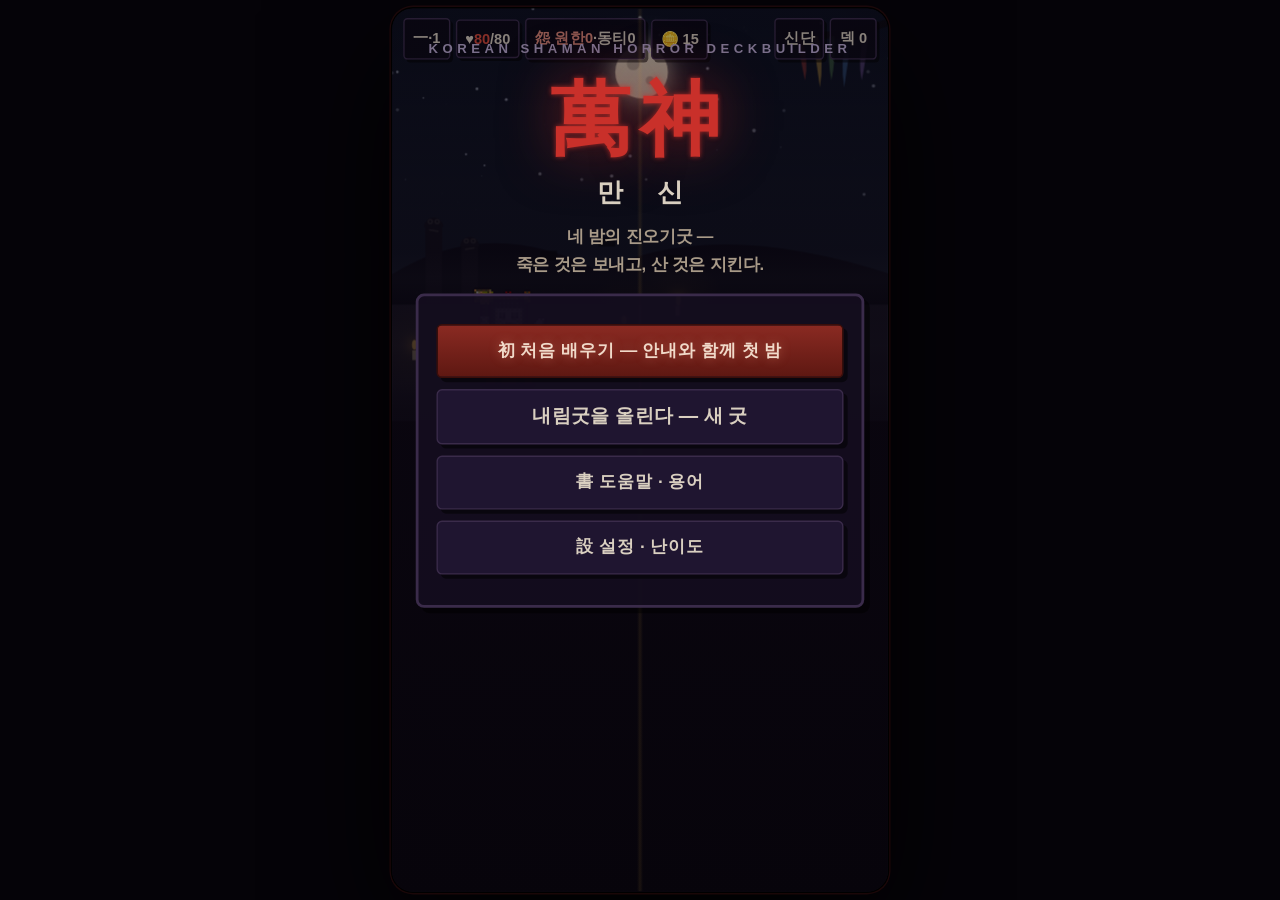
==== commit 0064cb71: "feat: P4A vertical slice — the Vanished Voice investigation (v10.15, design v0.11) First cut of the " ====
--- a/index.html
+++ b/index.html
@@ -2464,6 +2464,20 @@
       blk(g,'rgba(240,180,200,'+(0.5-((t*7+i*23)%40)/95)+')',px,py,3,2);
     }
   }
+,
+  // 복이 — 귀신을 보는 아이 (P4A NPC 초상). 작은 키 + 붉은 댕기 강조 1곳, 나머지 무채 (AGENTS 아트 규칙)
+  boki:(g,t)=>{
+    const b=Math.round(Math.sin(t*2.2));               // 숨쉬기 1px
+    blk(g,'#cfc4b2',-11,-18+b,3,8); blk(g,'#cfc4b2',8,-18+b,3,8);   // 팔
+    blk(g,'#8a8496',-9,-9,18,7);                       // 치마
+    blk(g,'#cfc4b2',-8,-20+b,16,12);                   // 저고리
+    blk(g,'#5a5464',-7,-2,5,2); blk(g,'#5a5464',2,-2,5,2);          // 발
+    blk(g,'#2c2830',-7,-31+b,14,10);                   // 머리
+    blk(g,'#1c1a22',-8,-33+b,16,4);                    // 앞머리
+    blk(g,'#c0453c',6,-27+b,3,9);                      // 붉은 댕기 (강조색)
+    blk(g,'#e8ddd0',-5,-28+b,10,7);                    // 얼굴
+    blk(g,'#241f28',-3,-26+b,2,2); blk(g,'#241f28',2,-26+b,2,2);    // 귀신을 보는 큰 눈
+  }
 };
 
 function drawSpirit(g,sp,t,scale,flip){
@@ -3924,6 +3938,11 @@
     pi:0,elite:!!opts.elite,boss:!!opts.boss,rev:!!opts.rev,
     vdrain:!!(vr&&vr.drain),skipTurn:false,field:opts.field||null,
     escalate:!!S.escalate,centi:!!S.centi,phase:0,phase2:false};
+  // P4A: 조사 단서 「갈라진 방울」 — 장산범의 첫 의태(거울 수) 간파. 사전 고지, 단서 없어도 정상 (진행 비필수)
+  if(sp==='jangsanbeom'&&caseState&&caseState.act===act&&caseState.clues.indexOf('갈라진 방울')>=0){
+    enemy.pat=enemy.pat.map((mv,ix)=>ix===0&&mv.m!==undefined?{b:8}:mv);
+    setTimeout(()=>toast('査 갈라진 방울의 울림을 안다 — 장산범의 첫 의태가 통하지 않는다 (첫 수: 웅크림)',true),1700);
+  }
   player={block:0,str:0,weak:0,han:0,nextAtk:0,revive:false,nineUsed:false,turnAtk:false};
   energy=3+(hasRelic('jipsin')?1:0);
   carryE=0; channeled=null; firstCardPlayed=false; dmgTurnAcc=0; sinmyeong=0; gutCastTurn=false;
@@ -4558,6 +4577,19 @@
   }
   mapRows.push([{t:'rest'}]);
   mapRows.push([{t:'boss'}]);
+  // P4A(v10.15): 부정거리 사건 「사라진 목소리」 — 막당 조사 노드 1개, 비전투 노드 치환 (전투 수 불변 가드레일).
+  // 치환 우선순위 기연>장터>당산목 — 구매·회복 접점 보존 (Codex 교차 검토). 후보 없으면 미배치 (~0.5%)
+  if(act===0){
+    const cands=[];
+    for(let r=1;r<=4;r++)mapRows[r].forEach((n,i)=>{if(n.t!=='battle'&&n.t!=='elite')cands.push({r,i,t:n.t});});
+    if(cands.length){
+      const pri={event:0,shop:1,rest:2};
+      const best=Math.min(...cands.map(c=>pri[c.t]!==undefined?pri[c.t]:9));
+      const pool=cands.filter(c=>(pri[c.t]!==undefined?pri[c.t]:9)===best);
+      const c=pool[Math.floor(Math.random()*pool.length)];
+      mapRows[c.r][c.i]={t:'investigate'};
+    }
+  }
   // 경로 간선: 단조(비교차) 매핑 + 진입 보정 → 모든 노드 도달 가능, 막다른 길 없음
   for(let r=0;r<mapRows.length-1;r++){
     const A=mapRows[r], B=mapRows[r+1], m=A.length, n=B.length;
@@ -4590,20 +4622,21 @@
     battleNodes.splice(idx,1)[0].enemy={sp,variant:null};
   }
 }
-const NODE_META={battle:['鬼','원귀'],elite:['凶','흉귀'],event:['緣','기연'],rest:['木','당산목'],shop:['市','장터'],boss:['門','문지기']};
+const NODE_META={battle:['鬼','원귀'],elite:['凶','흉귀'],event:['緣','기연'],rest:['木','당산목'],shop:['市','장터'],boss:['門','문지기'],investigate:['査','조사']};
 // ---------- 런 계측 (로컬 전용 — 외부 전송 없음) ----------
 let runStats=null, rsBattleTurns=0, rsCombat=null;
 let turnCardCount=0, sagiTurnUsed=false, battleHealAcc=0, battleFirstCardUsed=false;   // 턴/전투 단위 강화 상태
 let exhaustPile=[], battleSelfAcc=0, sacTurnGained=false;   // v0.8: 소멸 더미 / 이번 전투 바친 제물 / 핏값 턴당 1회
 let swapSinTurn=false, gutSwapFree=false, swapDiscountLeft=0, twinbellTurnUsed=false;   // v0.8 강신 댄스: 여흥 턴당 1회 / 맞이굿 무료 전환 / 쌍방울 할인
 let battleHealTotal=0, turnHealed=false, turnAtkCards=0;   // v0.9: 전투 누적 회복(명줄 당기기) / 이번 턴 회복 여부(보은) / 턴 공격 카드 수(낙인화로)
+let caseState=null;   // P4A(v10.15): 거리 사건 조사 상태 {act,clues[],picked[]} — 런 저장 additive (mapVersion 4 유지, up/bond 전례)
 function initRunStats(){
   rareLuck=0.15;   // pity는 런 귀속 — 새 굿에서 이전 런의 누적이 새면 계측(레어 제시율)도 오염된다
   runStats={v:3,diff:diffMode,bodyGod:party[0]?party[0].sp:null,ts:Date.now(),
     acts:{0:{startHP:teamHP,startMax:teamMax}},dmgTaken:0,outHeal:0,battles:0,turns:0,paths:{},
     chiseong:0,deathAct:null,win:null,
     combats:[],rewards:[],final:null,
-    drafts:[]};   // v2: 전투별·보상별·최종 스냅샷 / v3: 드래프트 제시·픽 기록 (픽률·스킵률 계측)
+    drafts:[],investigations:[]};   // v2: 전투별·보상별·최종 / v3: 드래프트 / v4(P4A): 조사 기록 — 리듬 판정 계측 선매설
 }
 function rsReward(choice,target){
   if(runStats&&runStats.rewards)runStats.rewards.push({act,enemy:enemy?enemy.sp:null,choice,target:target||null});
@@ -4653,7 +4686,7 @@
       mapVersion:4,diff:diffMode,mapCur,pendingHaewon,boons,
       party,deck,relics,tokens,teamHP,teamMax,act,mapRows,mapPos,depth,
       kills,seals,sendoffs,sinwi,gongdeok,coins,revDone,honsuDone,uidSeq,bless:nextBless,
-      rareLuck,
+      rareLuck,caseState,
       runStats
     }));
   }catch(e){}
@@ -4670,7 +4703,8 @@
     kills=s.kills;seals=s.seals;sendoffs=s.sendoffs;sinwi=s.sinwi;gongdeok=s.gongdeok;coins=s.coins;
     revDone=!!s.revDone;honsuDone=!!s.honsuDone;uidSeq=s.uidSeq||1000;nextBless=!!s.bless;
     runStats=s.runStats||null;
-    if(runStats){runStats.combats=runStats.combats||[];runStats.rewards=runStats.rewards||[];runStats.drafts=runStats.drafts||[];}   // v1/v2 저장 호환
+    if(runStats){runStats.combats=runStats.combats||[];runStats.rewards=runStats.rewards||[];runStats.drafts=runStats.drafts||[];runStats.investigations=runStats.investigations||[];}   // v1~v3 저장 호환
+    caseState=s.caseState||null;   // P4A 백필 — 구저장은 이번 막 조사 없음, 크래시 경로 없음
     rareLuck=(typeof s.rareLuck==='number')?s.rareLuck:0.15;
     diffMode=s.diff||'bongut';                            // 난이도는 런에 귀속
     channeled=null;
@@ -4744,6 +4778,7 @@
       parts.push('뒷전거리 — 수법이 한층 사나워졌다 (상위 패턴)');
   }
   else if(node.t==='elite')parts.push('<b>흉귀</b> — 강하지만 무구를 떨군다');
+  else if(node.t==='investigate')parts.push('<b>査 조사 — 사라진 목소리</b> — 싸움 없이 단서를 모은다. 단서는 문지기 앞에서 빛을 본다 (두 곳만 살필 수 있다)');
   else if(node.t==='rest')parts.push('<b>당산목</b> — 휴식·위령제·천도재·소각·편성');
   else if(node.t==='shop')parts.push('<b>장터</b> — 엽전으로 부적·무구·신물');
   else if(node.t==='event')parts.push('<b>기연</b> — 무슨 일이 벌어질지 모른다');
@@ -4917,6 +4952,7 @@
   else if(node.t==='boss')startBattle(ACTS[act].boss,{boss:true});
   else if(node.t==='rest')openRest();
   else if(node.t==='shop')openShop();
+  else if(node.t==='investigate')openInvestigate();
   else openEvent();
 }
 function advanceMapRaw(){
@@ -5065,6 +5101,70 @@
     opts.appendChild(hb);
   }
   show('restOv');
+}
+// ---------- P4A(v10.15): 거리 사건 조사 — 부정거리 「사라진 목소리」 ----------
+// 텍스트는 원안 저자(Codex) 감수본. 신규 오버레이 없이 eventOv 재사용. 조사는 진행 비필수.
+const CASE_BUJEONG={
+  title:'査 사라진 목소리',
+  intro:'문패가 전부 뒤집힌 마을. 귀신을 보는 아이, 복이가 옷자락을 당긴다.',
+  boki:['밤에는 이름을 부르면 안 돼요. 산이 먼저 외워 버리거든요.',
+        '저 고개에서 스승님 목소리가 나요. 그런데 스승님은 그런 식으로 절 부르지 않아요.'],
+  spots:[
+    {id:'jangseung',n:'목 갈라진 장승',d:'금줄 아래 장승의 목이 도끼로 찍혀 있다. 갈라진 나뭇결마다 서로 다른 목소리가 웅얼거린다.',
+     clue:'박힌 흰 털',cd:'목소리는 장승에서 난 것이 아니다',ally:'jangseung',
+     ad:'장승이 제 갈라진 목을 쓸어 본다. "나는 길 밖을 봐야 했다. 누군가 내 몸을 돌려놓았다."'},
+    {id:'jipsin',n:'거꾸로 놓인 꽃짚신',d:'한 짝뿐인 꽃짚신이 고개를 등지고 놓였다. 아이 발자국은 여기서 끊기고, 네 발 자국만 산으로 든다.',
+     clue:'바뀐 발자국',cd:'아이 목소리를 낸 것은 아이가 아니다',ally:'yagwanggwi',
+     ad:'야광귀가 코를 킁킁댄다. "이 신발, 아직 주인 냄새가 따뜻해. 산으로 안 갔어."'},
+    {id:'bell',n:'우물턱의 갈라진 놋방울',d:'마른 우물 턱에 붉은 실로 묶인 놋방울. 갈라진 혀가 울면 같은 음이 반 박자 늦게 되받는다.',
+     clue:'갈라진 방울',cd:'깨진 울림만은 똑같이 흉내 내지 못한다',ally:'cheonyeo',
+     ad:'처녀귀신이 우물 속을 오래 들여다본다. "물이 기억해요. 방울을 묶은 손은… 떨고 있었어요."'}
+  ]
+};
+function investigatePick(id){
+  const C=CASE_BUJEONG, sp=C.spots.find(x=>x.id===id);
+  if(!sp||!caseState)return false;
+  if(caseState.picked.length>=2||caseState.picked.indexOf(id)>=0)return false;   // 두 곳만 — 3번째는 비활성
+  caseState.picked.push(id); caseState.clues.push(sp.clue);
+  const coin=6+Math.floor(depth/2);   // depth 스케일 — 후반 조사가 빈약해지지 않게 (결합 검토)
+  coins+=coin; updateHUD(); snd.jingle();
+  toast('단서 「'+sp.clue+'」 — '+sp.cd+' (엽전 +'+coin+')',true);
+  const allyOn=sp.ally&&isActiveSp(sp.ally);
+  if(allyOn){coins+=4;updateHUD();setTimeout(()=>toast('⚯ '+sp.ad+' (엽전 +4)',true),1700);}   // 동행 반응 — 전투 수치 0
+  if(runStats&&runStats.investigations)runStats.investigations.push({act,spot:id,ally:allyOn?sp.ally:null});
+  saveRun();   // 중간 저장 — 재접속해도 단서·보상이 되감기지 않는다 (Codex 교차 검토)
+  return true;
+}
+function openInvestigate(){
+  hideAll();
+  learnNow('investigate','조사(査) — 굿판 밖에서 단서를 모은다. 단서는 문지기와의 싸움을 바꾼다');
+  if(!caseState||caseState.act!==act)caseState={act,clues:[],picked:[]};
+  renderInvestigate();
+}
+function renderInvestigate(){
+  const C=CASE_BUJEONG;
+  const left=2-caseState.picked.length;
+  $('evTitle').textContent=C.title;
+  $('evText').innerHTML=C.intro+'<br><b>단서 '+caseState.clues.length+'/3</b> · '+(left>0?'두 곳만 살필 수 있다 (남은 '+left+')':'더는 살필 수 없다 — 밤이 깊어간다');
+  const opts=$('evOpts'); opts.innerHTML='';
+  const bk=document.createElement('div'); bk.className='optcard'; bk.style.cursor='default';   // 복이 — 프롤로그 최소 맥락 겸행
+  const pv=document.createElement('div'); pv.className='pv'; pv.appendChild(mkPortrait('boki',52));
+  const tx=document.createElement('div'); tx.className='tx';
+  tx.innerHTML='<b>복이 — 귀신을 보는 아이</b><span>“'+C.boki[0]+'”<br>“'+C.boki[1]+'”</span>';
+  bk.appendChild(pv); bk.appendChild(tx); opts.appendChild(bk);
+  C.spots.forEach(sp=>{
+    const done=caseState.picked.indexOf(sp.id)>=0;
+    const b=document.createElement('button'); b.className='optcard';
+    b.innerHTML='<div class="pv">'+(done?'✓':'査')+'</div><div class="tx"><b>'+sp.n+'</b><span>'+(done?('단서 「'+sp.clue+'」 — '+sp.cd):sp.d)+'</span></div>';
+    if(done||left<=0){b.disabled=true;b.style.opacity=0.55;}
+    else b.addEventListener('click',()=>{if(investigatePick(sp.id))renderInvestigate();});
+    opts.appendChild(b);
+  });
+  const leave=document.createElement('button'); leave.className='optcard';
+  leave.innerHTML='<div class="pv">🚶</div><div class="tx"><b>'+(left>0?'그만 살피고 길을 간다':'길을 간다')+'</b><span>단서는 문지기 앞에서 빛을 본다.</span></div>';
+  leave.addEventListener('click',()=>{hide('eventOv');advanceMap();});
+  opts.appendChild(leave);
+  show('eventOv');
 }
 function openEvent(){
   const evs=['shrine','blood','umul','ssireum','sangyeo'];
@@ -5397,7 +5497,7 @@
       SPIRITS[sp].cards.forEach(c=>addCard(c,sp));
       teamMax=80; teamHP=80; kills=0; seals=0; sendoffs=0;
       sinwi=0; gongdeok=0; coins=15; sinmyeong=0; boons=[]; boonFirstAtkLeft=0;
-      revDone=false; honsuDone=false;
+      revDone=false; honsuDone=false; caseState=null;
       act=0; depth=0; channeled=null;
       initRunStats();
       renderRelics();
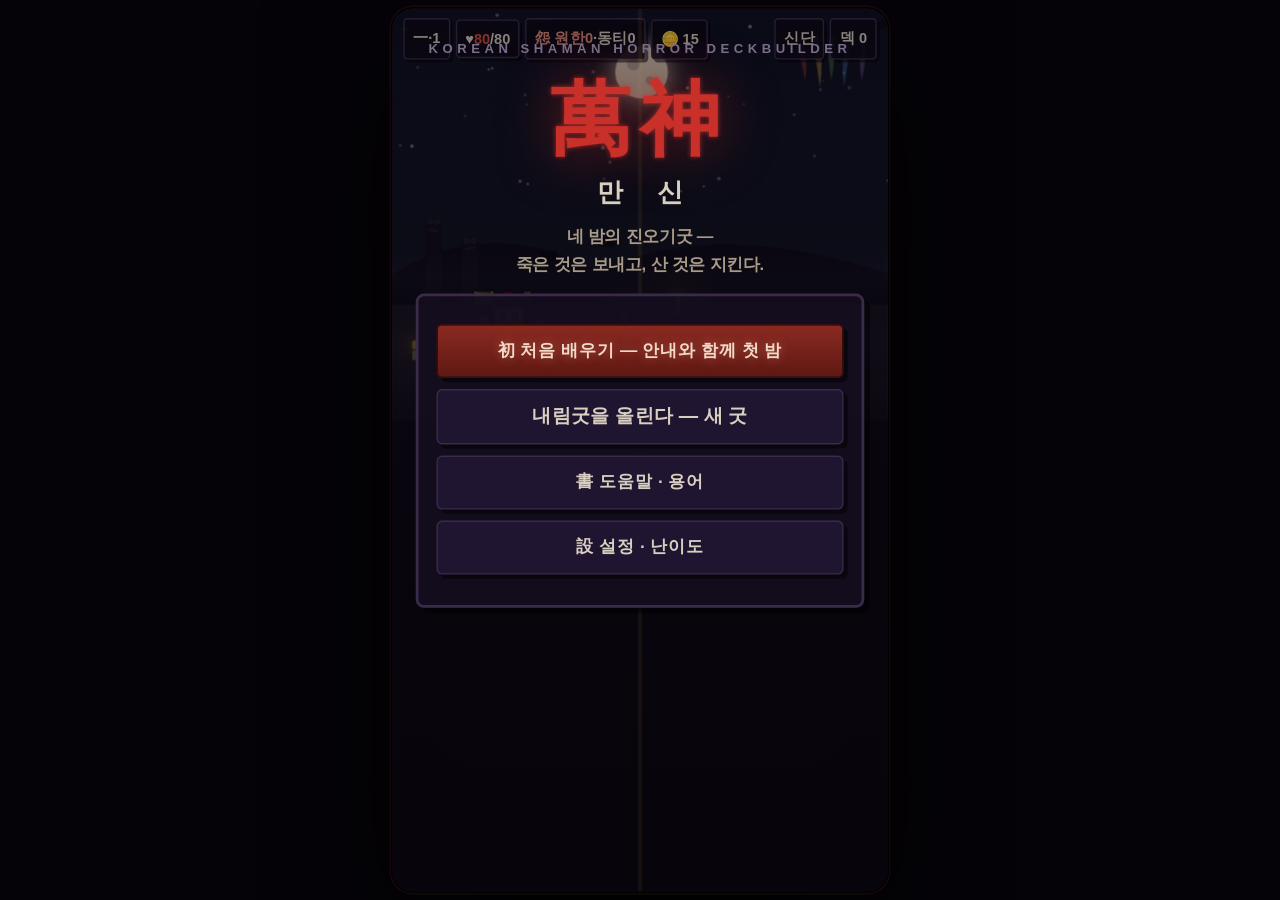
==== commit 0a95b985: "fix: mutual-review round on P4A — guaranteed placement, scene resume, save-rule codified (v10.15) Cr" ====
--- a/index.html
+++ b/index.html
@@ -4560,35 +4560,48 @@
   if(act>=1&&Math.random()<0.3)node.field=pick(Object.keys(FIELDS));   // 판 효과
   return node;
 }
+// P4A: 조사 치환 대상 선정 — 순수 함수 (우선순위 기연>장터>당산목, 테스트 가능)
+function pickInvestigateTarget(rows){
+  const cands=[];
+  for(let r=1;r<=4&&r<rows.length;r++)rows[r].forEach((n,i)=>{
+    if(n.t!=='battle'&&n.t!=='elite'&&n.t!=='investigate')cands.push({r,i,t:n.t});
+  });
+  if(!cands.length)return null;
+  const pri={event:0,shop:1,rest:2};
+  const best=Math.min(...cands.map(c=>pri[c.t]!==undefined?pri[c.t]:9));
+  const pool=cands.filter(c=>(pri[c.t]!==undefined?pri[c.t]:9)===best);
+  return pool[Math.floor(Math.random()*pool.length)];
+}
 function genMap(){
   mapRows=[[mkBattleNode()]];
-  for(let r=1;r<=4;r++){
-    const n=Math.random()<0.5?2:3, row=[];
-    for(let i=0;i<n;i++){
-      const roll=Math.random();
-      if(roll<0.18)row.push({t:'event'});
-      else if(roll<0.30)row.push({t:'rest'});
-      else if(roll<0.41)row.push({t:'shop'});
-      else if(roll<0.56&&r>=2)row.push({t:'elite',enemy:{sp:pick(ACTS[act].elite),variant:null}});
-      else row.push(mkBattleNode());
-    }
-    if(row.every(x=>x.t==='elite'))row[0]=mkBattleNode();
-    mapRows.push(row);
+  // 1막은 비전투 후보(조사 치환 대상)가 나올 때까지 행1~4 재추첨 — "막당 정확 1개" 보장 (Codex 교차 리뷰, 미배치 ~0.6% 제거)
+  for(let attempt=0;;attempt++){
+    const mid=[];
+    for(let r=1;r<=4;r++){
+      const n=Math.random()<0.5?2:3, row=[];
+      for(let i=0;i<n;i++){
+        const roll=Math.random();
+        if(roll<0.18)row.push({t:'event'});
+        else if(roll<0.30)row.push({t:'rest'});
+        else if(roll<0.41)row.push({t:'shop'});
+        else if(roll<0.56&&r>=2)row.push({t:'elite',enemy:{sp:pick(ACTS[act].elite),variant:null}});
+        else row.push(mkBattleNode());
+      }
+      if(row.every(x=>x.t==='elite'))row[0]=mkBattleNode();
+      mid.push(row);
+    }
+    if(act!==0||attempt>=20||mid.some(row=>row.some(x=>x.t!=='battle'&&x.t!=='elite'))){
+      mid.forEach(row=>mapRows.push(row));
+      break;
+    }
   }
   mapRows.push([{t:'rest'}]);
   mapRows.push([{t:'boss'}]);
   // P4A(v10.15): 부정거리 사건 「사라진 목소리」 — 막당 조사 노드 1개, 비전투 노드 치환 (전투 수 불변 가드레일).
   // 치환 우선순위 기연>장터>당산목 — 구매·회복 접점 보존 (Codex 교차 검토). 후보 없으면 미배치 (~0.5%)
   if(act===0){
-    const cands=[];
-    for(let r=1;r<=4;r++)mapRows[r].forEach((n,i)=>{if(n.t!=='battle'&&n.t!=='elite')cands.push({r,i,t:n.t});});
-    if(cands.length){
-      const pri={event:0,shop:1,rest:2};
-      const best=Math.min(...cands.map(c=>pri[c.t]!==undefined?pri[c.t]:9));
-      const pool=cands.filter(c=>(pri[c.t]!==undefined?pri[c.t]:9)===best);
-      const c=pool[Math.floor(Math.random()*pool.length)];
-      mapRows[c.r][c.i]={t:'investigate'};
-    }
+    const c=pickInvestigateTarget(mapRows);
+    if(c)mapRows[c.r][c.i]={t:'investigate'};
   }
   // 경로 간선: 단조(비교차) 매핑 + 진입 보정 → 모든 노드 도달 가능, 막다른 길 없음
   for(let r=0;r<mapRows.length-1;r++){
@@ -4632,7 +4645,7 @@
 let caseState=null;   // P4A(v10.15): 거리 사건 조사 상태 {act,clues[],picked[]} — 런 저장 additive (mapVersion 4 유지, up/bond 전례)
 function initRunStats(){
   rareLuck=0.15;   // pity는 런 귀속 — 새 굿에서 이전 런의 누적이 새면 계측(레어 제시율)도 오염된다
-  runStats={v:3,diff:diffMode,bodyGod:party[0]?party[0].sp:null,ts:Date.now(),
+  runStats={v:4,diff:diffMode,bodyGod:party[0]?party[0].sp:null,ts:Date.now(),
     acts:{0:{startHP:teamHP,startMax:teamMax}},dmgTaken:0,outHeal:0,battles:0,turns:0,paths:{},
     chiseong:0,deathAct:null,win:null,
     combats:[],rewards:[],final:null,
@@ -4710,6 +4723,7 @@
     channeled=null;
     renderRelics();updateHUD();
     hideAll();renderMap();
+    if(caseState&&caseState.open&&caseState.act===act)openInvestigate();   // 조사 중간 재접속 — 남은 선택권 복구 (Codex 교차 리뷰)
     return true;
   }catch(e){return false;}
 }
@@ -5138,7 +5152,8 @@
 function openInvestigate(){
   hideAll();
   learnNow('investigate','조사(査) — 굿판 밖에서 단서를 모은다. 단서는 문지기와의 싸움을 바꾼다');
-  if(!caseState||caseState.act!==act)caseState={act,clues:[],picked:[]};
+  if(!caseState||caseState.act!==act)caseState={act,clues:[],picked:[],open:true};
+  else caseState.open=true;   // 장면 재개용 — 픽 시점 saveRun에 실려 저장된다
   renderInvestigate();
 }
 function renderInvestigate(){
@@ -5162,7 +5177,7 @@
   });
   const leave=document.createElement('button'); leave.className='optcard';
   leave.innerHTML='<div class="pv">🚶</div><div class="tx"><b>'+(left>0?'그만 살피고 길을 간다':'길을 간다')+'</b><span>단서는 문지기 앞에서 빛을 본다.</span></div>';
-  leave.addEventListener('click',()=>{hide('eventOv');advanceMap();});
+  leave.addEventListener('click',()=>{caseState.open=false;hide('eventOv');advanceMap();});   // 닫힘 확정 — 이후 저장에 반영
   opts.appendChild(leave);
   show('eventOv');
 }
